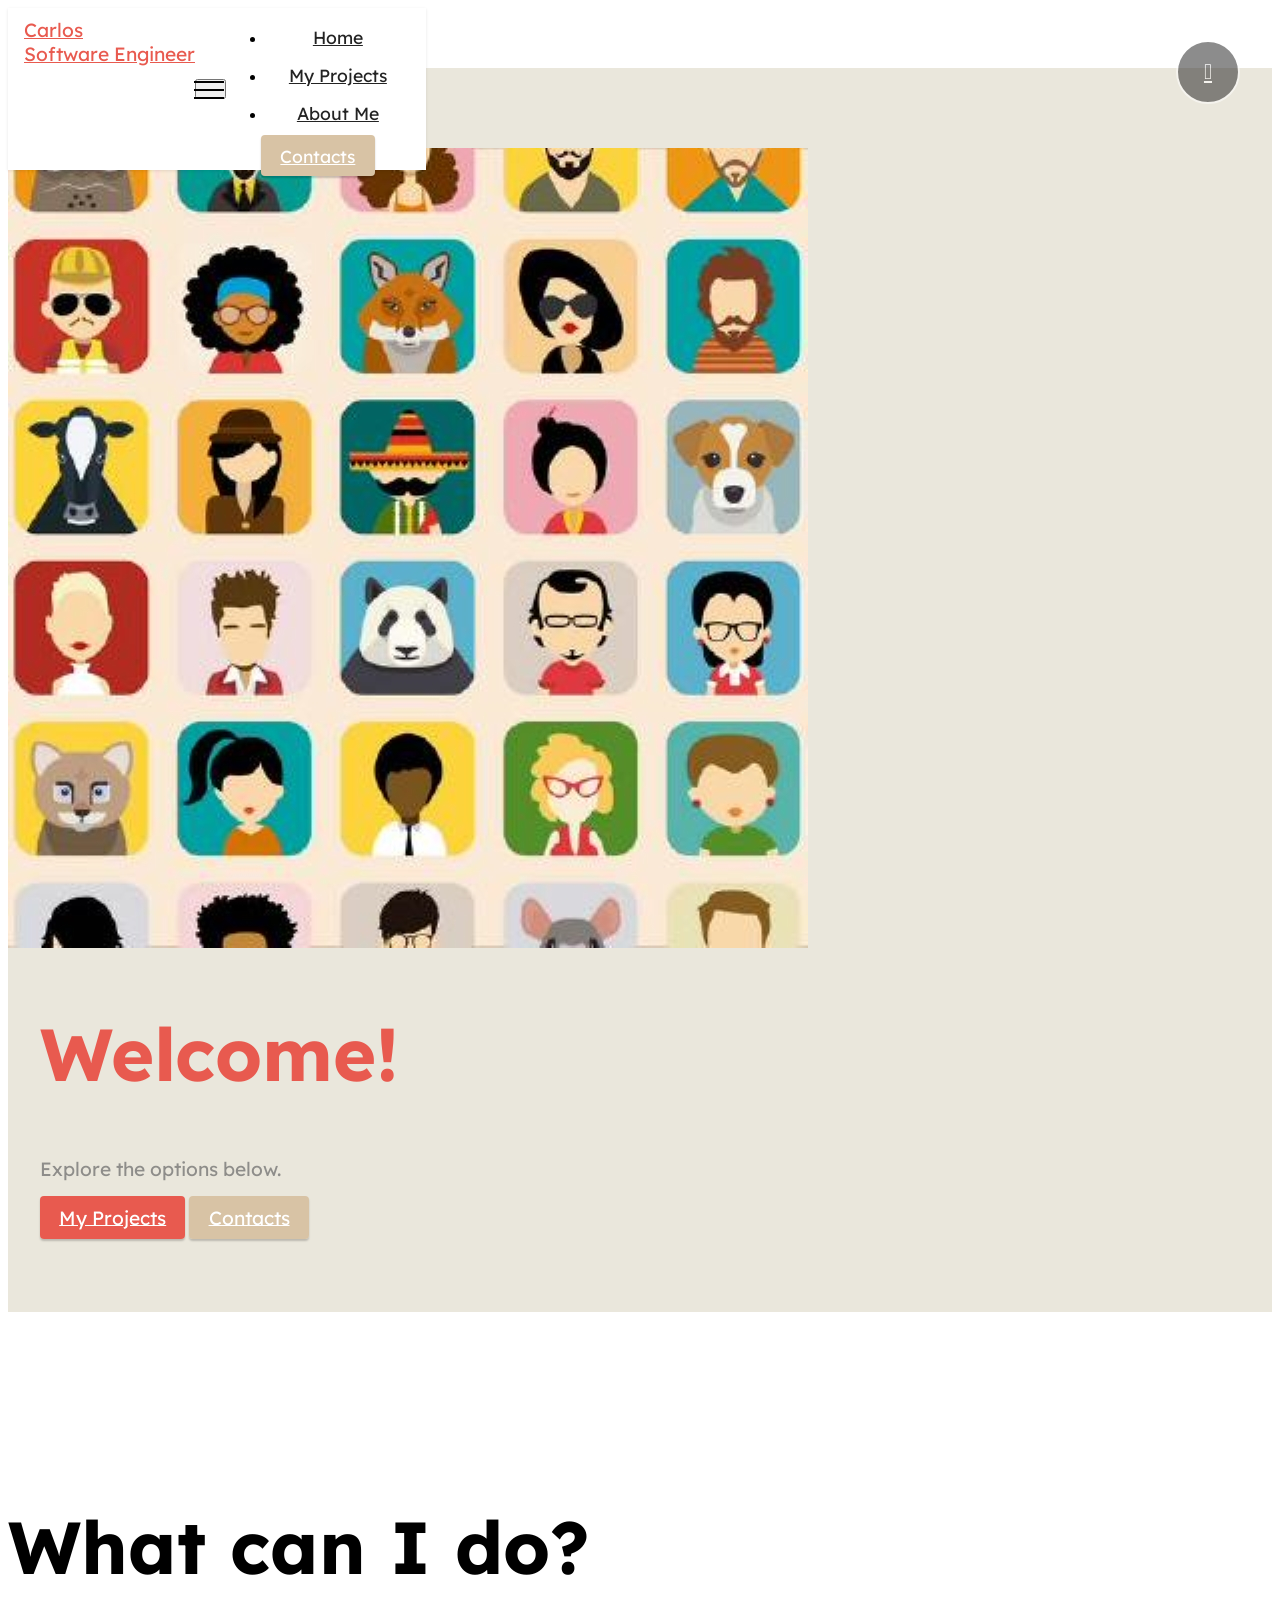
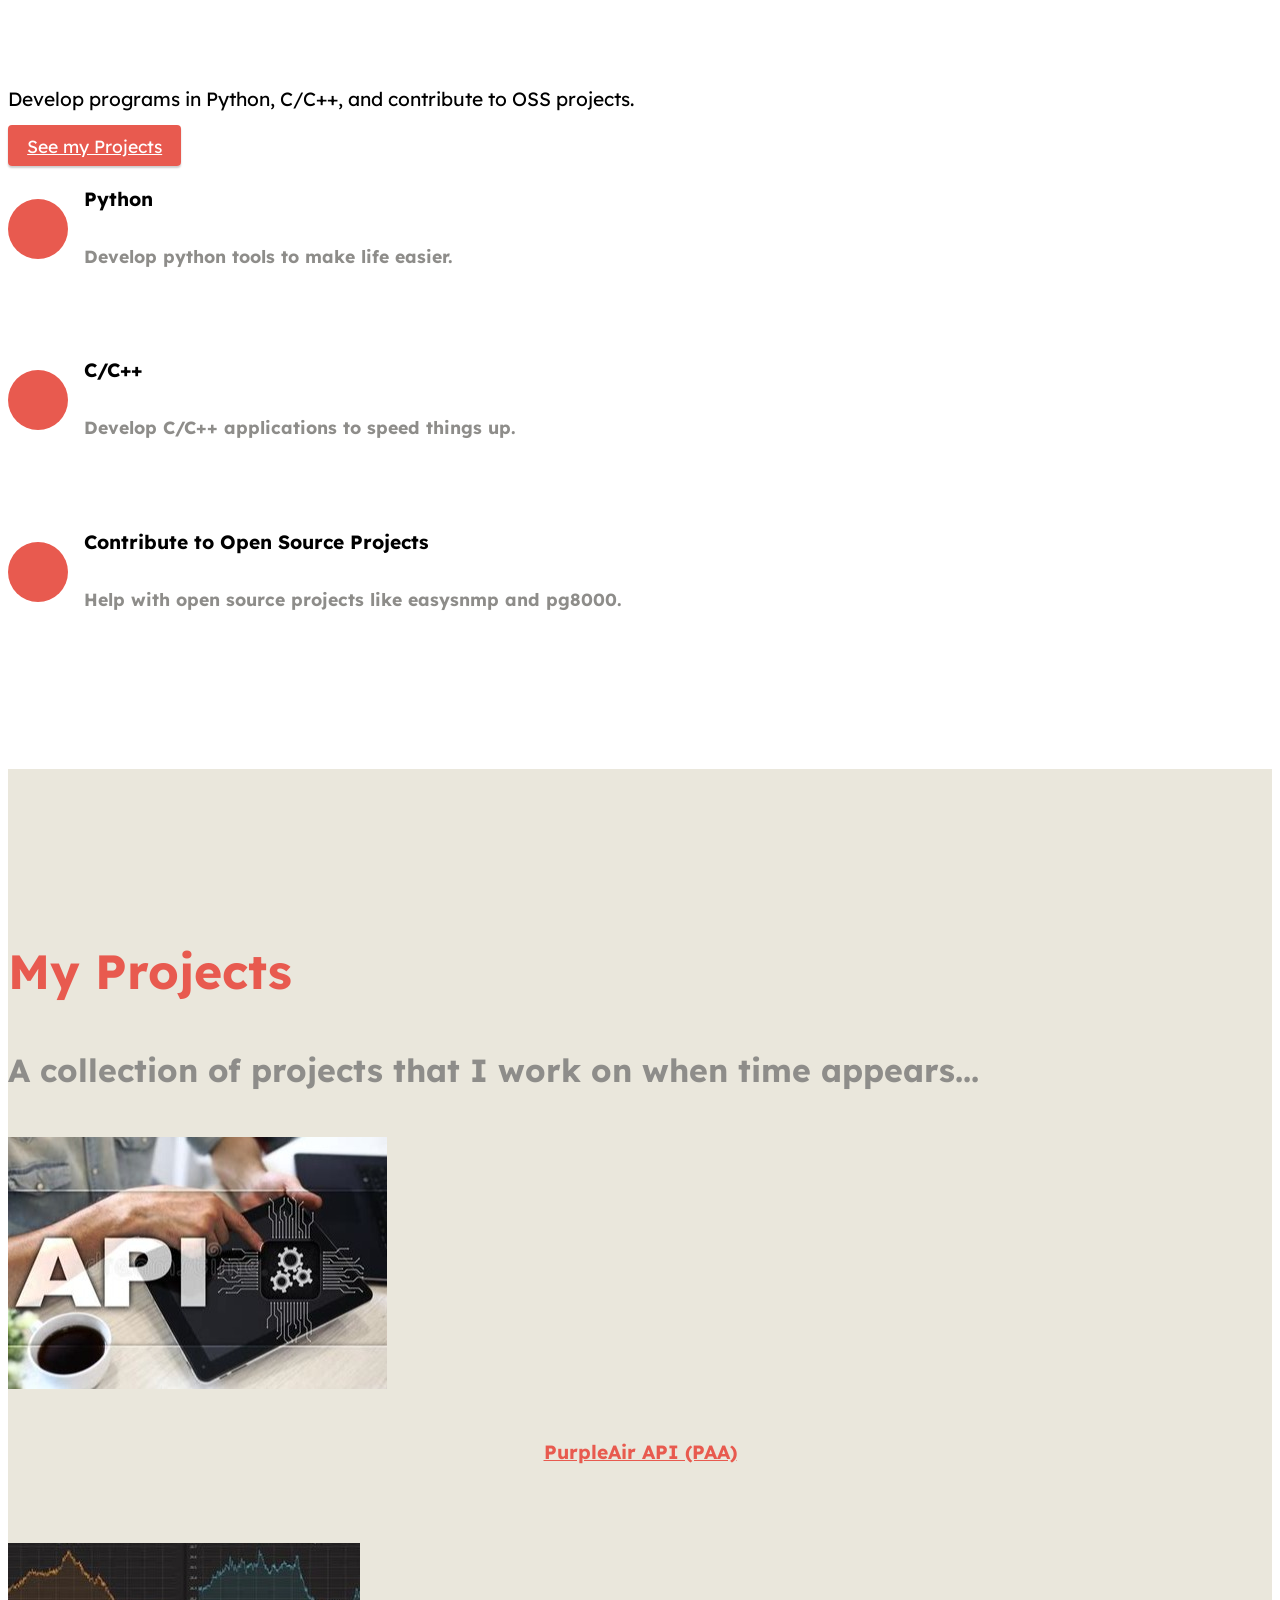
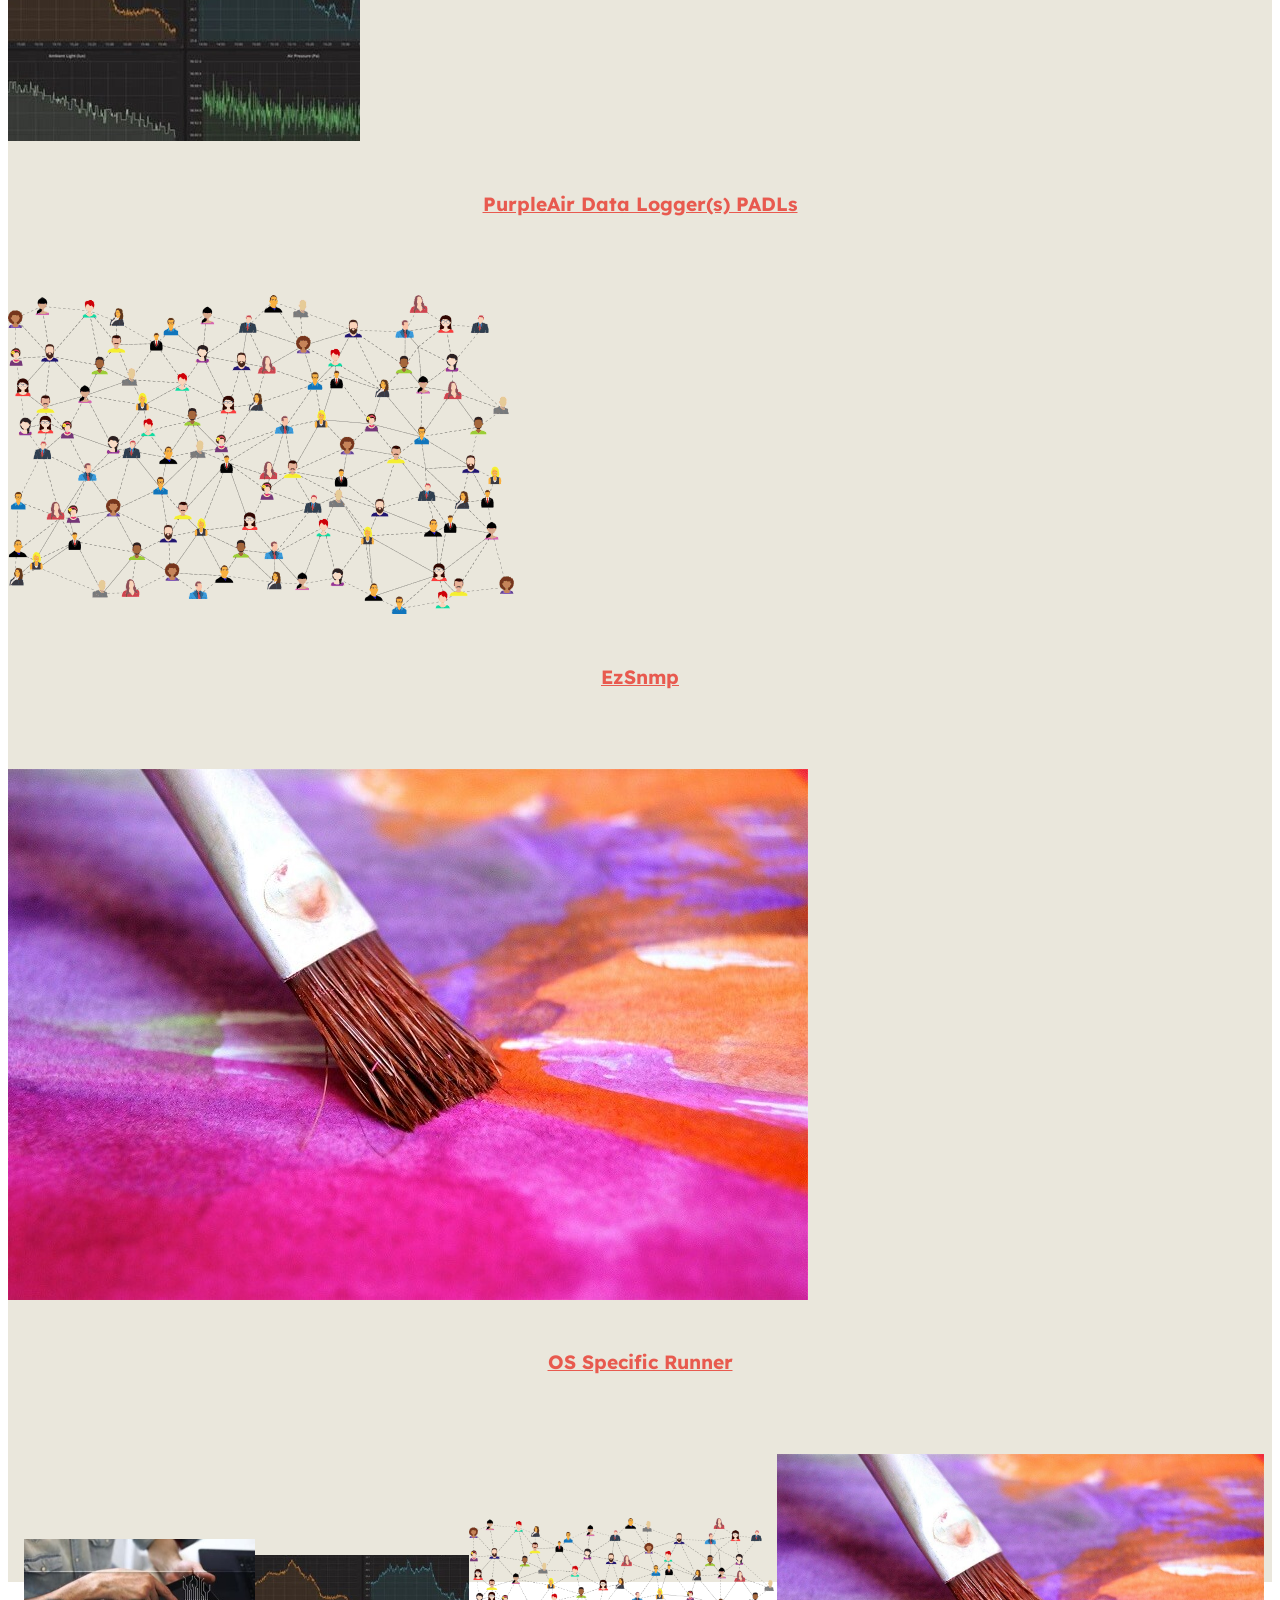
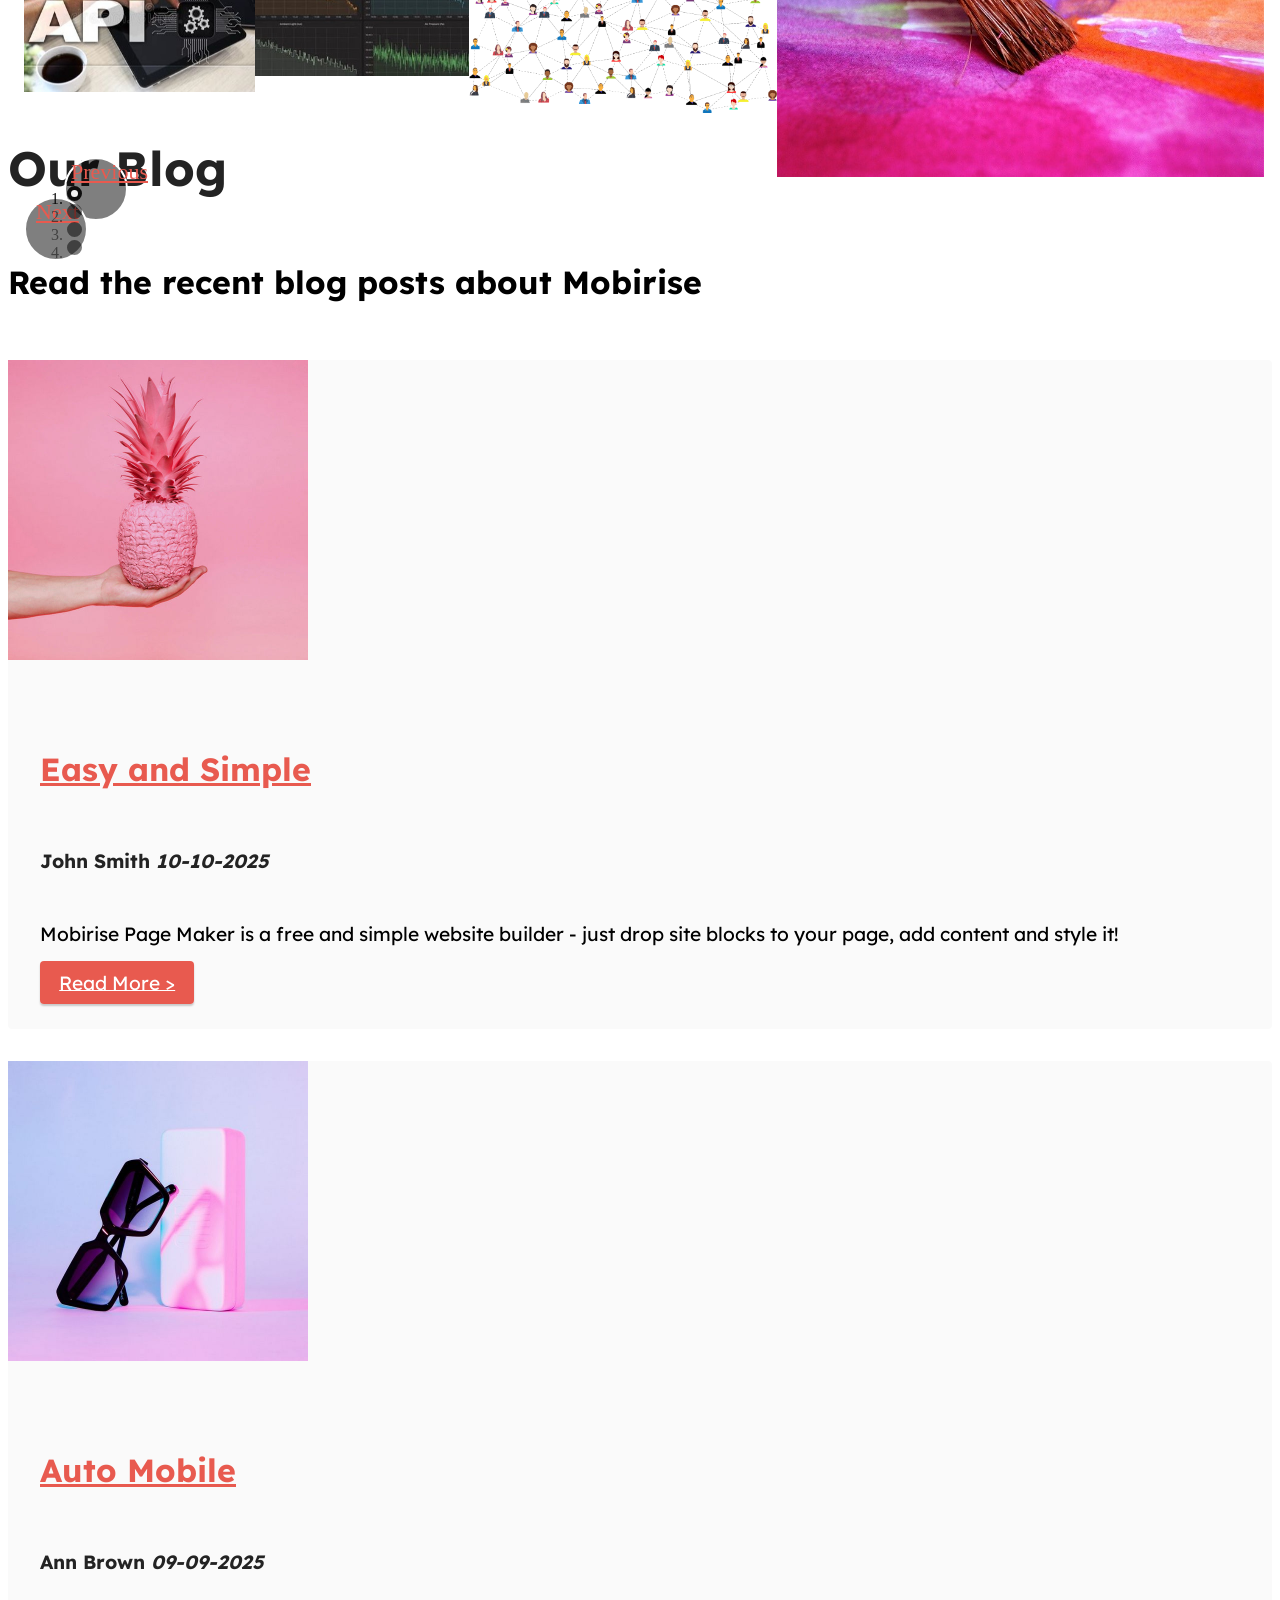
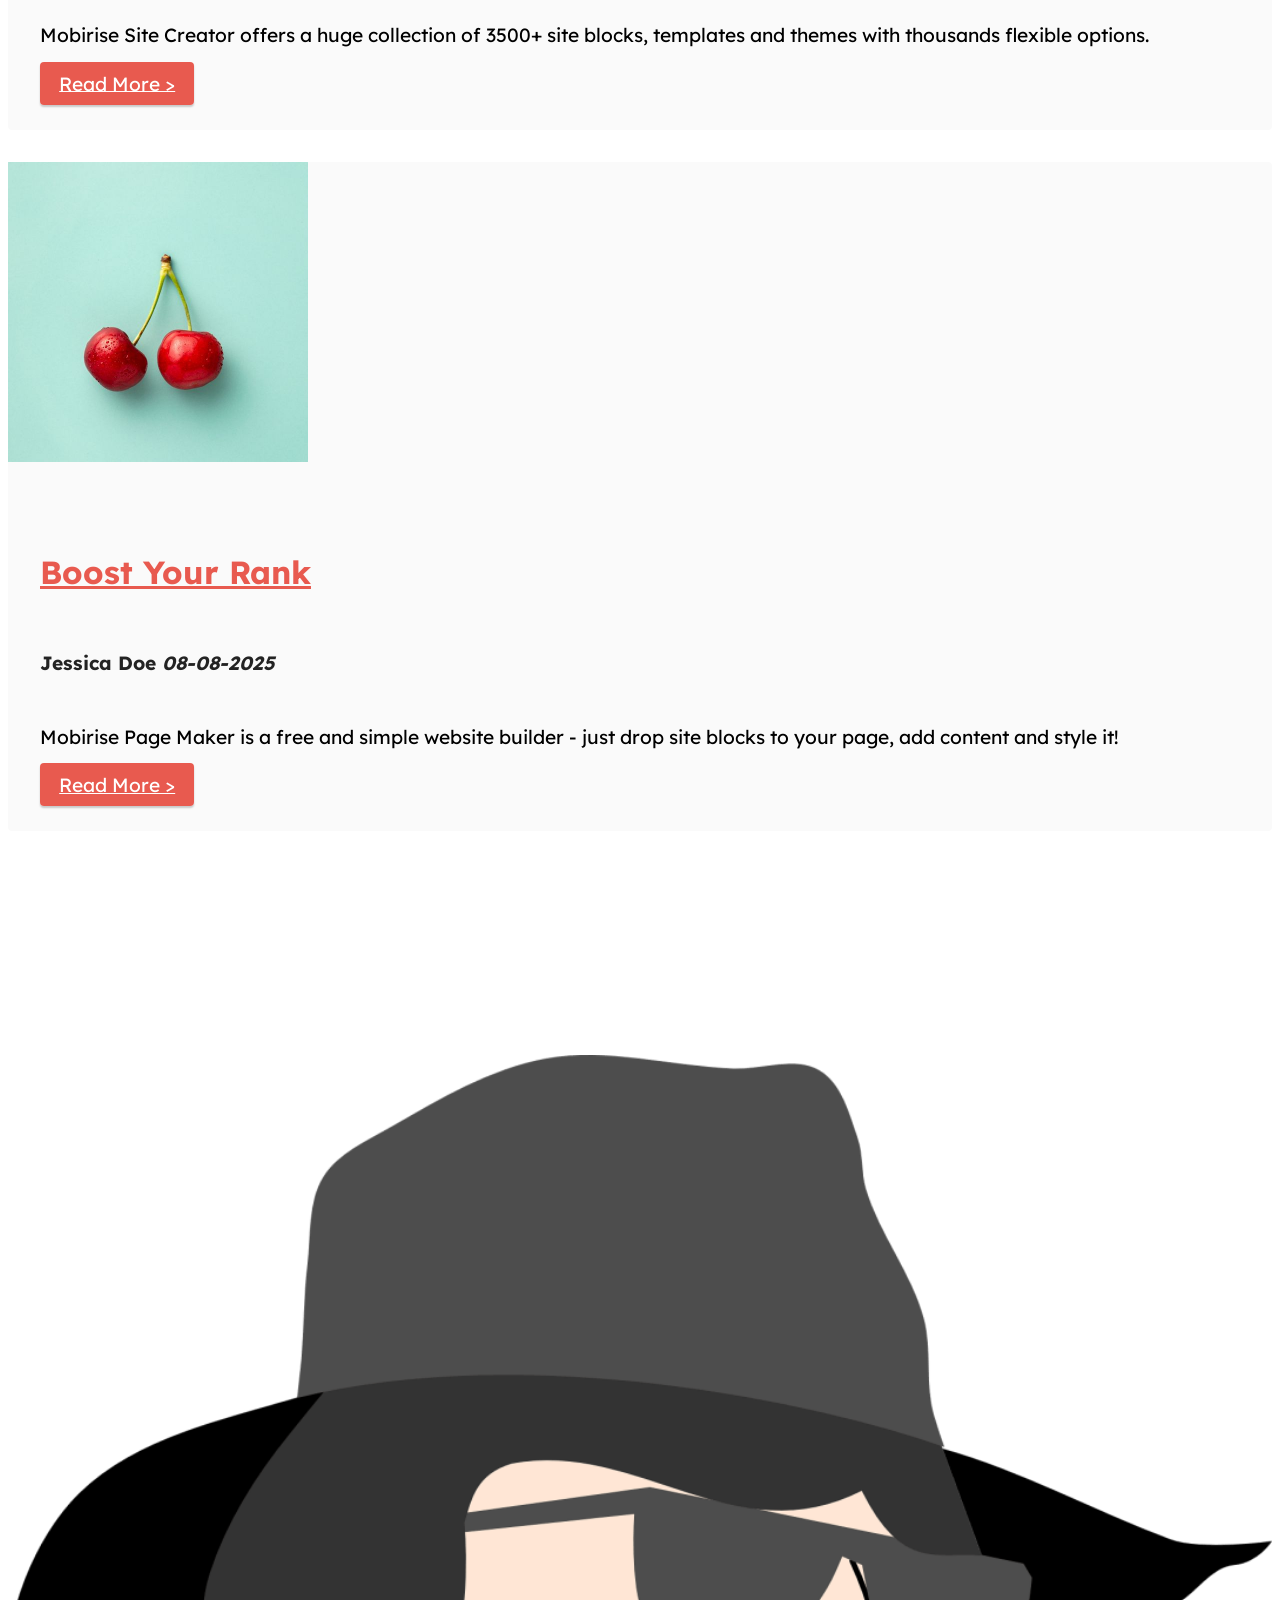
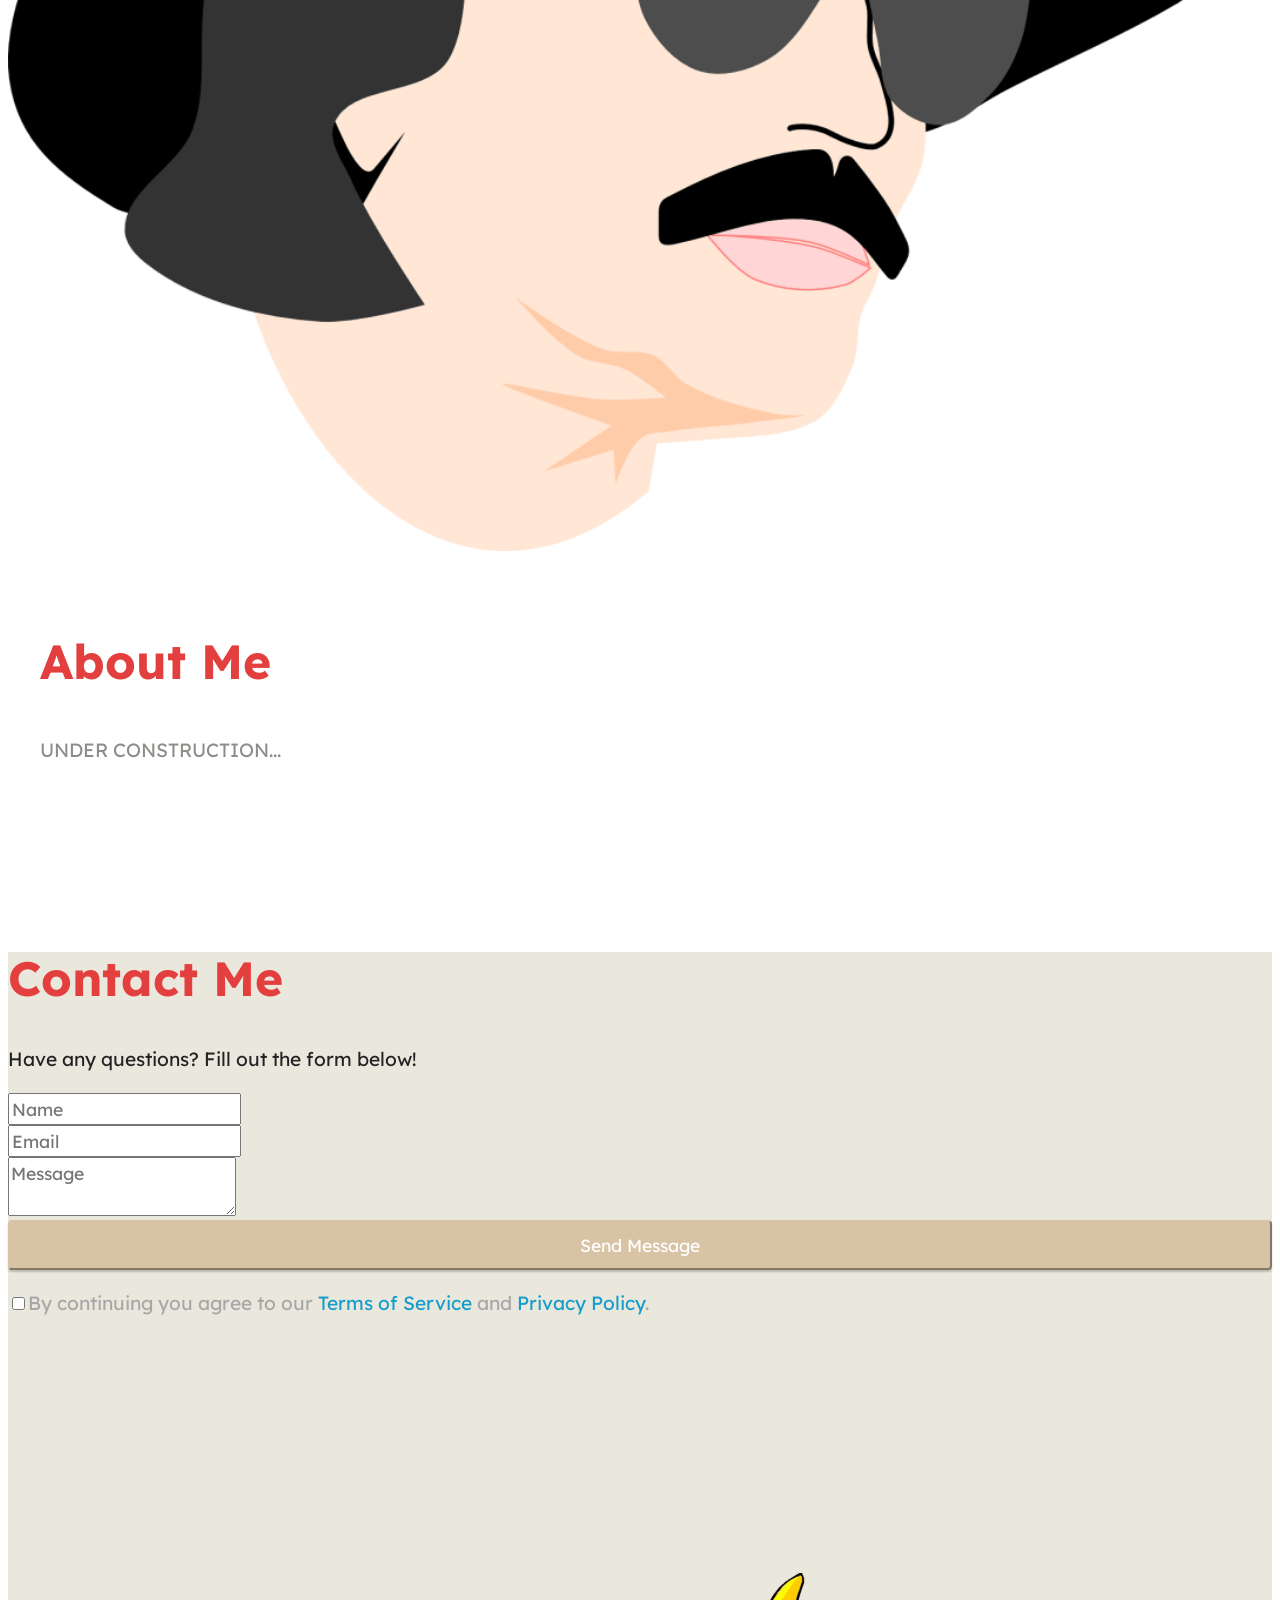
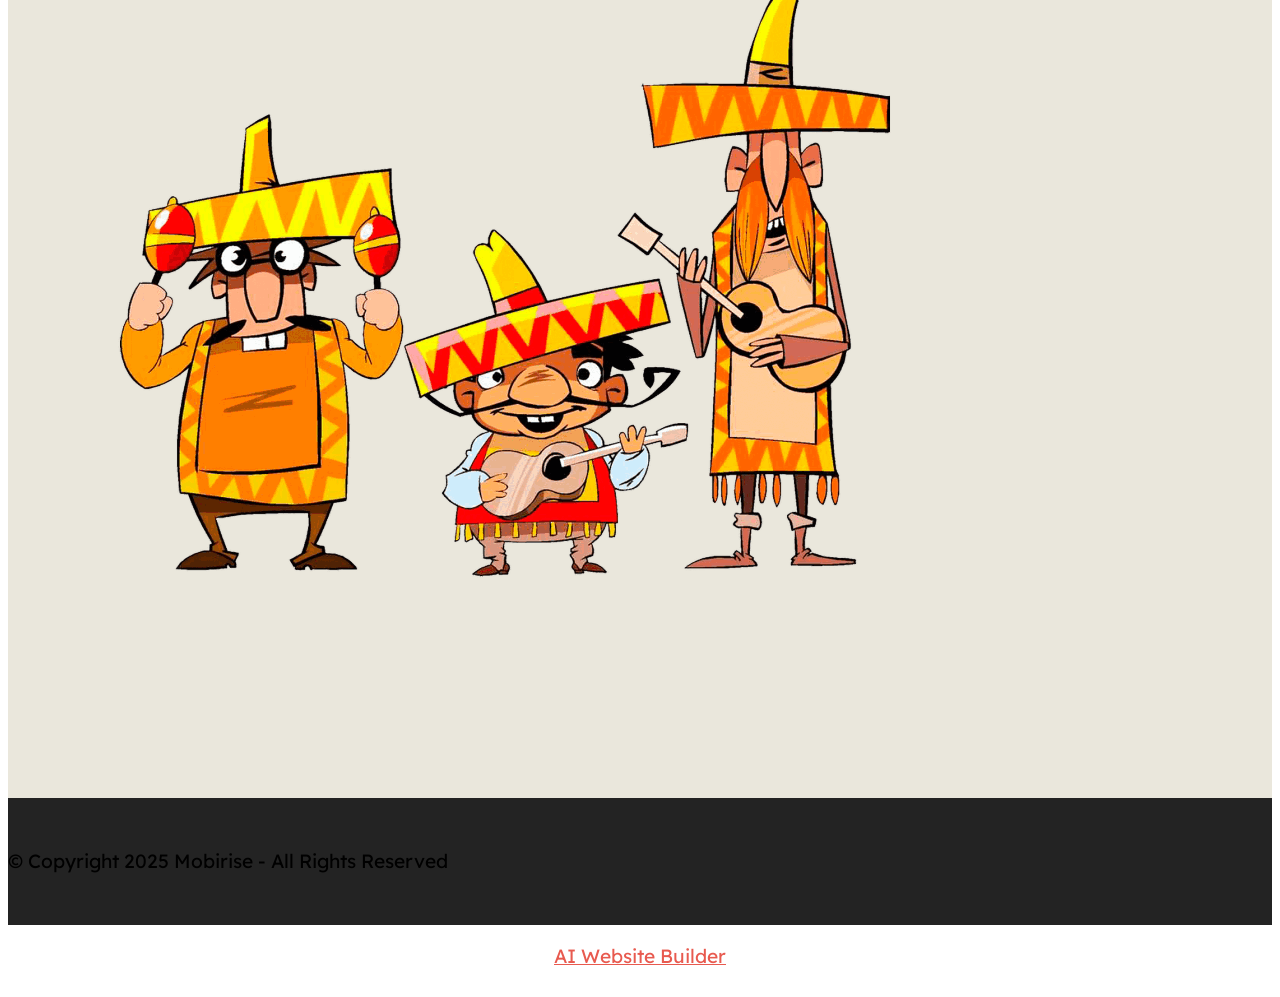
==== index.html @ ca055a8e "OUr Blog Publishing the our blog section." ====
<!DOCTYPE html>
<html  >
<head>
  <!-- Site made with Mobirise Website Builder v6.1.12, https://mobirise.com -->
  <meta charset="UTF-8">
  <meta http-equiv="X-UA-Compatible" content="IE=edge">
  <meta name="generator" content="Mobirise v6.1.12, mobirise.com">
  <meta name="viewport" content="width=device-width, initial-scale=1, minimum-scale=1">
  <link rel="shortcut icon" href="assets/images/logo.png" type="image/x-icon">
  <meta name="description" content="A landing place for projects I work on.">
  
  
  <title>Carlkidcrypto</title>
  <link rel="stylesheet" href="assets/web/assets/mobirise-icons2/mobirise2.css">
  <link rel="stylesheet" href="assets/bootstrap/css/bootstrap.min.css">
  <link rel="stylesheet" href="assets/web/assets/gdpr-plugin/gdpr-styles.css">
  <link rel="stylesheet" href="assets/dropdown/css/style.css">
  <link rel="stylesheet" href="assets/socicon/css/styles.css">
  <link rel="stylesheet" href="assets/theme/css/style.css">
  <link rel="preload" href="https://fonts.googleapis.com/css?family=Lexend:100,200,300,400,500,600,700,800,900&display=swap" as="style" onload="this.onload=null;this.rel='stylesheet'">
  <noscript><link rel="stylesheet" href="https://fonts.googleapis.com/css?family=Lexend:100,200,300,400,500,600,700,800,900&display=swap"></noscript>
  <link rel="preload" as="style" href="assets/mobirise/css/mbr-additional.css?v=TuRDiH"><link rel="stylesheet" href="assets/mobirise/css/mbr-additional.css?v=TuRDiH" type="text/css">

  
  
  
</head>
<body>
  
  <section data-bs-version="5.1" class="menu menu2 cid-sFF0ciwnEL" once="menu" id="menu2-0">
    
    <nav class="navbar navbar-dropdown navbar-fixed-top navbar-expand-lg">
        <div class="container">
            <div class="navbar-brand">
                
                <span class="navbar-caption-wrap"><a class="navbar-caption text-primary display-7" href="https://mobiri.se">Carlos<br>Software Engineer</a></span>
            </div>
            <button class="navbar-toggler" type="button" data-toggle="collapse" data-bs-toggle="collapse" data-target="#navbarSupportedContent" data-bs-target="#navbarSupportedContent" aria-controls="navbarNavAltMarkup" aria-expanded="false" aria-label="Toggle navigation">
                <div class="hamburger">
                    <span></span>
                    <span></span>
                    <span></span>
                    <span></span>
                </div>
            </button>
            <div class="collapse navbar-collapse" id="navbarSupportedContent">
                <ul class="navbar-nav nav-dropdown" data-app-modern-menu="true"><li class="nav-item"><a class="nav-link link text-black text-primary display-4" href="#top">Home</a></li>
                    <li class="nav-item"><a class="nav-link link text-black text-primary display-4" href="index.html#gallery5-3">My Projects</a></li><li class="nav-item"><a class="nav-link link text-black text-primary display-4" href="index.html#image1-b">About Me</a></li></ul>
                
                <div class="navbar-buttons mbr-section-btn"><a class="btn btn-secondary display-4" href="index.html#form4-6">
                        Contacts</a></div>
            </div>
        </div>
    </nav>
</section>

<section data-bs-version="5.1" class="header11 cid-sFF0SGinka" id="header11-1">

    

    

    <div class="container">
        <div class="row justify-content-center">
            <div class="col-12 col-md-6 image-wrapper">
                <img class="w-100" src="assets/images/github-profile-image-800px-w-800-px-h.webp" alt="Random Profile Icons">
            </div>
            <div class="col-12 col-md">
                <div class="text-wrapper text-center">
                    <h1 class="mbr-section-title mbr-fonts-style mb-3 display-1">
                        <strong>
</strong><div><strong>Welcome!</strong></div></h1>
                    <p class="mbr-text mbr-fonts-style display-7">Explore the options below.</p>
                    <div class="mbr-section-btn mt-3"><a class="btn btn-primary display-7" href="index.html#gallery5-3">My Projects</a> <a class="btn btn-secondary display-7" href="index.html#form4-6">Contacts</a></div>
                </div>
            </div>
        </div>
    </div>
</section>

<section data-bs-version="5.1" class="features12 cid-sFF3eJNZDT" id="features13-2">

    
    
    <div class="container">
        <div class="row justify-content-center">
            <div class="col-12 col-lg-6">
                <div class="card-wrapper">
                    <div class="card-box align-left">
                        <h4 class="card-title mbr-fonts-style mb-4 display-1"><strong>What can I do?</strong></h4>
                        <p class="mbr-text mbr-fonts-style mb-4 display-7">
                            Develop programs in Python, C/C++, and contribute to OSS projects.</p>
                        <div class="mbr-section-btn"><a class="btn btn-primary display-4" href="https://mobiri.se">See my Projects</a></div>
                    </div>
                </div>
            </div>
            <div class="col-12 col-lg-6">
                <div class="item mbr-flex">
                    <div class="icon-box">
                        <span class="mbr-iconfont mobi-mbri-globe-2 mobi-mbri"></span>
                    </div>
                    <div class="text-box">
                        <h4 class="icon-title mbr-black mbr-fonts-style display-7">
                            <strong>Python</strong></h4>
                        <h5 class="icon-text mbr-black mbr-fonts-style display-4">Develop python tools to make life easier.</h5>
                    </div>
                </div>
                <div class="item mbr-flex">
                    <div class="icon-box">
                        <span class="mbr-iconfont mobi-mbri-idea mobi-mbri"></span>
                    </div>
                    <div class="text-box">
                        <h4 class="icon-title mbr-black mbr-fonts-style display-7">
                            <strong>C/C++</strong></h4>
                        <h5 class="icon-text mbr-black mbr-fonts-style display-4">Develop C/C++ applications to speed things up.</h5>
                    </div>
                </div>
                <div class="item mbr-flex">
                    <div class="icon-box">
                        <span class="mbr-iconfont mobi-mbri-photo mobi-mbri"></span>
                    </div>
                    <div class="text-box">
                        <h4 class="icon-title mbr-black mbr-fonts-style display-7"><p><strong>Contribute to Open Source Projects</strong></p></h4>
                        <h5 class="icon-text mbr-black mbr-fonts-style display-4">Help with open source projects like easysnmp and pg8000.</h5>
                    </div>
                </div>
            </div>
        </div>
    </div>
</section>

<section data-bs-version="5.1" class="gallery5 mbr-gallery cid-sFF3kfZheU" id="gallery5-3">
    

    

    <div class="container">
        <div class="mbr-section-head">
            <h3 class="mbr-section-title mbr-fonts-style align-center m-0 display-2"><strong>My Projects</strong></h3>
            <h4 class="mbr-section-subtitle mbr-fonts-style align-center mb-0 mt-2 display-5">A collection of projects that I work on when time appears...</h4>
        </div>
        <div class="row mbr-gallery mt-4">
            <div class="col-12 col-md-6 col-lg-3 item gallery-image">
                <div class="item-wrapper" data-toggle="modal" data-bs-toggle="modal" data-target="#vxeJfPm7GA-modal" data-bs-target="#vxeJfPm7GA-modal">
                    <img class="w-100" src="assets/images/th.webp" alt="Mobirise Website Builder" data-slide-to="0" data-bs-slide-to="0" data-target="#lb-vxeJfPm7GA" data-bs-target="#lb-vxeJfPm7GA">
                    <div class="icon-wrapper">
                        <span class="mobi-mbri mobi-mbri-search mbr-iconfont mbr-iconfont-btn"></span>
                    </div>
                </div>
                <h6 class="mbr-item-subtitle mbr-fonts-style align-center mb-2 mt-2 display-7"><strong><a href="https://github.com/carlkidcrypto/purpleair_api " class="text-primary" target="_blank">PurpleAir API (PAA)</a></strong><br></h6>
            </div>
            <div class="col-12 col-md-6 col-lg-3 item gallery-image">
                <div class="item-wrapper" data-toggle="modal" data-bs-toggle="modal" data-target="#vxeJfPm7GA-modal" data-bs-target="#vxeJfPm7GA-modal">
                    <img class="w-100" src="assets/images/th-1.webp" alt="Mobirise Website Builder" data-slide-to="1" data-bs-slide-to="1" data-target="#lb-vxeJfPm7GA" data-bs-target="#lb-vxeJfPm7GA">
                    <div class="icon-wrapper">
                        <span class="mobi-mbri mobi-mbri-search mbr-iconfont mbr-iconfont-btn"></span>
                    </div>
                </div>
                <h6 class="mbr-item-subtitle mbr-fonts-style align-center mb-2 mt-2 display-7"><strong><a href="https://github.com/carlkidcrypto/purpleair_data_logger" class="text-primary" target="_blank">PurpleAir Data Logger(s) PADLs</a></strong></h6>
            </div>
            <div class="col-12 col-md-6 col-lg-3 item gallery-image">
                <div class="item-wrapper" data-toggle="modal" data-bs-toggle="modal" data-target="#vxeJfPm7GA-modal" data-bs-target="#vxeJfPm7GA-modal">
                    <img class="w-100" src="assets/images/mbr-506x319.webp" alt="Mobirise Website Builder" data-slide-to="2" data-bs-slide-to="2" data-target="#lb-vxeJfPm7GA" data-bs-target="#lb-vxeJfPm7GA">
                    <div class="icon-wrapper">
                        <span class="mobi-mbri mobi-mbri-search mbr-iconfont mbr-iconfont-btn"></span>
                    </div>
                </div>
                <h6 class="mbr-item-subtitle mbr-fonts-style align-center mb-2 mt-2 display-7"><strong><a href="https://github.com/carlkidcrypto/ezsnmp" class="text-primary" target="_blank">EzSnmp</a></strong></h6>
            </div>
            <div class="col-12 col-md-6 col-lg-3 item gallery-image">
                <div class="item-wrapper" data-toggle="modal" data-bs-toggle="modal" data-target="#vxeJfPm7GA-modal" data-bs-target="#vxeJfPm7GA-modal">
                    <img class="w-100" src="assets/images/mbr-6.webp" alt="Mobirise Website Builder" data-slide-to="3" data-bs-slide-to="3" data-target="#lb-vxeJfPm7GA" data-bs-target="#lb-vxeJfPm7GA">
                    <div class="icon-wrapper">
                        <span class="mobi-mbri mobi-mbri-search mbr-iconfont mbr-iconfont-btn"></span>
                    </div>
                </div>
                <h6 class="mbr-item-subtitle mbr-fonts-style align-center mb-2 mt-2 display-7"><strong><a href="https://github.com/carlkidcrypto/os-specific-runner" class="text-primary" target="_blank">OS Specific Runner</a></strong></h6>
            </div>
        </div>

        <div class="modal mbr-slider" tabindex="-1" role="dialog" aria-hidden="true" id="vxeJfPm7GA-modal">
            <div class="modal-dialog" role="document">
                <div class="modal-content">
                    <div class="modal-body">
                        <div class="carousel slide" id="lb-vxeJfPm7GA" data-interval="5000" data-bs-interval="5000">
                            <div class="carousel-inner">
                                <div class="carousel-item active">
                                    <img class="d-block w-100" src="assets/images/th.webp" alt="Mobirise Website Builder">
                                </div>
                                <div class="carousel-item">
                                    <img class="d-block w-100" src="assets/images/th-1.webp" alt="Mobirise Website Builder">
                                </div>
                                <div class="carousel-item">
                                    <img class="d-block w-100" src="assets/images/mbr-506x319.webp" alt="Mobirise Website Builder">
                                </div>
                                <div class="carousel-item">
                                    <img class="d-block w-100" src="assets/images/mbr-6.webp" alt="Mobirise Website Builder">
                                </div>
                            </div>
                            <ol class="carousel-indicators">
                                <li data-slide-to="0" data-bs-slide-to="0" class="active" data-target="#lb-vxeJfPm7GA" data-bs-target="#lb-vxeJfPm7GA"></li>
                                <li data-slide-to="1" data-bs-slide-to="1" data-target="#lb-vxeJfPm7GA" data-bs-target="#lb-vxeJfPm7GA"></li>
                                <li data-slide-to="2" data-bs-slide-to="2" data-target="#lb-vxeJfPm7GA" data-bs-target="#lb-vxeJfPm7GA"></li>
                                <li data-slide-to="3" data-bs-slide-to="3" data-target="#lb-vxeJfPm7GA" data-bs-target="#lb-vxeJfPm7GA"></li>
                            </ol>
                            <a role="button" href="" class="close" data-dismiss="modal" data-bs-dismiss="modal" aria-label="Close">
                            </a>
                            <a class="carousel-control-prev carousel-control" role="button" data-slide="prev" data-bs-slide="prev" href="#lb-vxeJfPm7GA">
                                <span class="mobi-mbri mobi-mbri-arrow-prev" aria-hidden="true"></span>
                                <span class="sr-only visually-hidden">Previous</span>
                            </a>
                            <a class="carousel-control-next carousel-control" role="button" data-slide="next" data-bs-slide="next" href="#lb-vxeJfPm7GA">
                                <span class="mobi-mbri mobi-mbri-arrow-next" aria-hidden="true"></span>
                                <span class="sr-only visually-hidden">Next</span>
                            </a>
                        </div>
                    </div>
                </div>
            </div>
        </div>
    </div>
</section>

<section data-bs-version="5.1" class="content2 cid-vxeISwzLPW" id="content2-0">
    
    
    <div class="container">
        <div class="mbr-section-head">
            <h4 class="mbr-section-title mbr-fonts-style align-center mb-0 display-2"><strong>Our Blog</strong></h4>
            <h5 class="mbr-section-subtitle mbr-fonts-style align-center mb-0 mt-2 display-5">Read the recent blog posts about
                Mobirise</h5>
        </div>
        <div class="row mt-4">
            <div class="item features-image col-12 col-md-6 col-lg-4">
                <div class="item-wrapper">
                    <div class="item-img">
                        <img src="assets/images/product5.webp" alt="Mobirise Website Builder" title="">
                    </div>
                    <div class="item-content">
                        <h5 class="item-title mbr-fonts-style display-5"><a href="#top" class="text-primary">Easy and Simple</a></h5>
                        <h6 class="item-subtitle mbr-fonts-style mt-1 display-7">
                            <strong style="">John Smith</strong><em> 10-10-2025</em></h6>
                        <p class="mbr-text mbr-fonts-style mt-3 display-7">Mobirise Page Maker is a free and simple
                            website builder - just drop site blocks to your page, add content and style it!</p>
                    </div>
                    <div class="mbr-section-btn item-footer mt-2"><a href="" class="btn item-btn btn-primary display-7" target="_blank">Read More
                            &gt;</a></div>
                </div>
            </div>
            <div class="item features-image col-12 col-md-6 col-lg-4">
                <div class="item-wrapper">
                    <div class="item-img">
                        <img src="assets/images/product4.webp" alt="Mobirise Website Builder" title="">
                    </div>
                    <div class="item-content">
                        <h5 class="item-title mbr-fonts-style display-5"><a href="#top" class="text-primary">Auto Mobile</a></h5>
                        <h6 class="item-subtitle mbr-fonts-style mt-1 display-7"><strong style="">Ann
                                Brown</strong><em>&nbsp;09-09-2025</em></h6>
                        <p class="mbr-text mbr-fonts-style mt-3 display-7">Mobirise Site Creator offers a huge
                            collection of 3500+ site blocks, templates and themes with thousands flexible options.<br>
                        </p>
                    </div>
                    <div class="mbr-section-btn item-footer mt-2"><a href="" class="btn btn-primary item-btn display-7" target="_blank">Read More
                            &gt;</a></div>
                </div>
            </div>
            <div class="item features-image col-12 col-md-6 col-lg-4">
                <div class="item-wrapper">
                    <div class="item-img">
                        <img src="assets/images/product3.webp" alt="Mobirise Website Builder" title="">
                    </div>
                    <div class="item-content">
                        <h5 class="item-title mbr-fonts-style display-5"><a href="#top" class="text-primary">Boost Your Rank</a></h5>
                        <h6 class="item-subtitle mbr-fonts-style mt-1 display-7"><strong style="">Jessica Doe
                            </strong><em>08-08-2025</em></h6>
                        <p class="mbr-text mbr-fonts-style mt-3 display-7">Mobirise Page Maker is a free and simple
                            website builder - just drop site blocks to your page, add content and style it!</p>
                    </div>
                    <div class="mbr-section-btn item-footer mt-2"><a href="" class="btn btn-primary item-btn display-7" target="_blank">Read More
                            &gt;</a></div>
                </div>
            </div>

        </div>
    </div>
</section>

<section data-bs-version="5.1" class="image1 cid-sFF75ZhH2d" id="image1-b">
    

    

    <div class="container">
        <div class="row align-items-center">
            <div class="col-12 col-lg-6">
                <div class="image-wrapper">
                    <img src="assets/images/mbr-1076x933.webp" alt="Mobirise Website Builder">
                    
                </div>
            </div>
            <div class="col-12 col-lg">
                <div class="text-wrapper">
                    <h3 class="mbr-section-title mbr-fonts-style mb-3 display-2">
                        <strong>About Me</strong></h3>
                    <p class="mbr-text mbr-fonts-style display-7">UNDER CONSTRUCTION...</p>
                </div>
            </div>
        </div>
    </div>
</section>

<section data-bs-version="5.1" class="form4 cid-sFF3qL4anb mbr-fullscreen" id="form4-6">

    

    

    <div class="container">
        <div class="row content-wrapper justify-content-center">
            <div class="col-lg-4 offset-lg-1 mbr-form" data-form-type="formoid">
<!--Formbuilder Form-->
<form action="https://mobirise.eu/" method="POST" class="mbr-form form-with-styler" data-form-title="Form Name"><input type="hidden" name="email" data-form-email="true" value="GSVWFQiS2Hq6mtFVHF8SnkasDUIc5G6sQV56w+R8l2ODn0wkyABujk6c4Y4yCWFBz6LuDPZZ5tP4rPeja1Q618NzD0SwBUo7G799ky+CJ0O0mCz/4bY2o2Zf0fNLSJSF">
<div class="row">
<div hidden="hidden" data-form-alert="" class="alert alert-success col-12">Thanks for filling out the form! I will reach out to you as soon as I can!</div>
<div hidden="hidden" data-form-alert-danger="" class="alert alert-danger col-12">Oops...! some problem!</div>
</div>
<div class="dragArea row">
<div class="col-lg-12 col-md-12 col-sm-12">
<h1 class="mbr-section-title mb-4 display-2"><strong>Contact Me</strong></h1>
</div>
<div class="col-lg-12 col-md-12 col-sm-12">
<p class="mbr-text mbr-fonts-style mb-4 display-7"> Have any questions? Fill out the form below!</p>
</div>
<div data-for="name" class="col-lg-12 col-md col-12 form-group mb-3">
<input type="text" name="name" placeholder="Name" data-form-field="name" class="form-control display-7" value="" id="name-form4-6">
</div>
<div data-for="email" class="col-lg-12 col-md col-12 form-group mb-3">
<input type="email" name="email" placeholder="Email" data-form-field="email" class="form-control display-7" value="" id="email-form4-6">
</div>
<div class="col-lg-12 col-md-12 col-sm-12 form-group" data-for="textarea">
<textarea name="textarea" placeholder="Message" data-form-field="textarea" class="form-control display-7" id="textarea-form4-6"></textarea>
</div>
<div class="col-12 col-md-auto mbr-section-btn"><button type="submit" class="btn btn-secondary display-4">Send Message</button></div>
</div>
<span class="gdpr-block">
<label>
<span class="textGDPR display-7" style="color: #a7a7a7"><input type="checkbox" name="gdpr" id="gdpr-form4-6" required="">By continuing you agree to our <a style="color: #149dcc; text-decoration: none;" href="terms.html">Terms of Service</a> and <a style="color: #149dcc; text-decoration: none;" href="policy.html">Privacy Policy</a>.</span>
</label>
</span></form><!--Formbuilder Form-->
</div>
            <div class="col-lg-6 offset-lg-1 col-12">
                <div class="image-wrapper">
                    <img class="w-100" src="assets/images/mbr-1076x1076.webp" alt="Mobirise Website Builder">
                </div>
            </div>
        </div>
    </div>
</section>

<section data-bs-version="5.1" class="footer7 cid-sFF3CYc3p7" once="footers" id="footer7-9">

    

    

    <div class="container">
        <div class="media-container-row align-center mbr-white">
            <div class="col-12">
                <p class="mbr-text mb-0 mbr-fonts-style display-7">
                    © Copyright 2025 Mobirise - All Rights Reserved
                </p>
            </div>
        </div>
    </div>
</section><section class="display-7" style="padding: 0;align-items: center;justify-content: center;flex-wrap: wrap;    align-content: center;display: flex;position: relative;height: 4rem;"><a href="https://mobiri.se/" style="flex: 1 1;height: 4rem;position: absolute;width: 100%;z-index: 1;"><img alt="" style="height: 4rem;" src="[data-uri]"></a><p style="margin: 0;text-align: center;" class="display-7">&#8204;</p><a style="z-index:1" href="https://mobirise.com/builder/ai-website-builder.html">AI Website Builder</a></section><script src="assets/bootstrap/js/bootstrap.bundle.min.js"></script>  <script src="assets/web/assets/cookies-alert-plugin/cookies-alert-core.js"></script>  <script src="assets/web/assets/cookies-alert-plugin/cookies-alert-script.js"></script>  <script src="assets/smoothscroll/smooth-scroll.js"></script>  <script src="assets/ytplayer/index.js"></script>  <script src="assets/dropdown/js/navbar-dropdown.js"></script>  <script src="assets/theme/js/script.js"></script>  <script src="assets/formoid/formoid.min.js"></script>  
  
  
<input name="cookieData" type="hidden" data-cookie-cookiesAlertType='false' data-cookie-customDialogSelector='null' data-cookie-colorText='#424a4d' data-cookie-colorBg='rgb(255, 255, 255)' data-cookie-opacityOverlay='0' data-cookie-bgOpacity='100' data-cookie-textButton='GOT IT' data-cookie-rejectText='REJECT' data-cookie-colorButton='#e85a4f' data-cookie-rejectColor='#ffffff' data-cookie-colorLink='#424a4d' data-cookie-underlineLink='true' data-cookie-text="We use cookies to give you the best experience. Read our <a href='privacy.html'>cookie policy</a>.">
  </body>
</html>
---- assets/mobirise/css/mbr-additional.css ----
body {
  font-family: Jost;
}
.display-1 {
  font-family: 'Lexend', sans-serif;
  font-size: 4.6rem;
  line-height: 1.1;
}
.display-1 > .mbr-iconfont {
  font-size: 5.75rem;
}
.display-2 {
  font-family: 'Lexend', sans-serif;
  font-size: 3rem;
  line-height: 1.1;
}
.display-2 > .mbr-iconfont {
  font-size: 3.75rem;
}
.display-4 {
  font-family: 'Lexend', sans-serif;
  font-size: 1.1rem;
  line-height: 1.5;
}
.display-4 > .mbr-iconfont {
  font-size: 1.375rem;
}
.display-5 {
  font-family: 'Lexend', sans-serif;
  font-size: 2rem;
  line-height: 1.5;
}
.display-5 > .mbr-iconfont {
  font-size: 2.5rem;
}
.display-7 {
  font-family: 'Lexend', sans-serif;
  font-size: 1.2rem;
  line-height: 1.5;
}
.display-7 > .mbr-iconfont {
  font-size: 1.5rem;
}
/* ---- Fluid typography for mobile devices ---- */
/* 1.4 - font scale ratio ( bootstrap == 1.42857 ) */
/* 100vw - current viewport width */
/* (48 - 20)  48 == 48rem == 768px, 20 == 20rem == 320px(minimal supported viewport) */
/* 0.65 - min scale variable, may vary */
@media (max-width: 992px) {
  .display-1 {
    font-size: 3.68rem;
  }
}
@media (max-width: 768px) {
  .display-1 {
    font-size: 3.22rem;
    font-size: calc( 2.26rem + (4.6 - 2.26) * ((100vw - 20rem) / (48 - 20)));
    line-height: calc( 1.1 * (2.26rem + (4.6 - 2.26) * ((100vw - 20rem) / (48 - 20))));
  }
  .display-2 {
    font-size: 2.4rem;
    font-size: calc( 1.7rem + (3 - 1.7) * ((100vw - 20rem) / (48 - 20)));
    line-height: calc( 1.3 * (1.7rem + (3 - 1.7) * ((100vw - 20rem) / (48 - 20))));
  }
  .display-4 {
    font-size: 0.88rem;
    font-size: calc( 1.0350000000000001rem + (1.1 - 1.0350000000000001) * ((100vw - 20rem) / (48 - 20)));
    line-height: calc( 1.4 * (1.0350000000000001rem + (1.1 - 1.0350000000000001) * ((100vw - 20rem) / (48 - 20))));
  }
  .display-5 {
    font-size: 1.6rem;
    font-size: calc( 1.35rem + (2 - 1.35) * ((100vw - 20rem) / (48 - 20)));
    line-height: calc( 1.4 * (1.35rem + (2 - 1.35) * ((100vw - 20rem) / (48 - 20))));
  }
  .display-7 {
    font-size: 0.96rem;
    font-size: calc( 1.07rem + (1.2 - 1.07) * ((100vw - 20rem) / (48 - 20)));
    line-height: calc( 1.4 * (1.07rem + (1.2 - 1.07) * ((100vw - 20rem) / (48 - 20))));
  }
}
/* Buttons */
.btn {
  padding: 0.6rem 1.2rem;
  border-radius: 4px;
}
.btn-sm {
  padding: 0.6rem 1.2rem;
  border-radius: 4px;
}
.btn-md {
  padding: 0.6rem 1.2rem;
  border-radius: 4px;
}
.btn-lg {
  padding: 1rem 2.6rem;
  border-radius: 4px;
}
.bg-primary {
  background-color: #e85a4f !important;
}
.bg-success {
  background-color: #40b0bf !important;
}
.bg-info {
  background-color: #47b5ed !important;
}
.bg-warning {
  background-color: #ffe161 !important;
}
.bg-danger {
  background-color: #ff9966 !important;
}
.btn-primary,
.btn-primary:active {
  background-color: #e85a4f !important;
  border-color: #e85a4f !important;
  color: #ffffff !important;
  box-shadow: 0 2px 2px 0 rgba(0, 0, 0, 0.2);
}
.btn-primary:hover,
.btn-primary:focus,
.btn-primary.focus,
.btn-primary.active {
  color: #ffffff !important;
  background-color: #c6261a !important;
  border-color: #c6261a !important;
  box-shadow: 0 2px 5px 0 rgba(0, 0, 0, 0.2);
}
.btn-primary.disabled,
.btn-primary:disabled {
  color: #ffffff !important;
  background-color: #c6261a !important;
  border-color: #c6261a !important;
}
.btn-secondary,
.btn-secondary:active {
  background-color: #d8c3a5 !important;
  border-color: #d8c3a5 !important;
  color: #ffffff !important;
  box-shadow: 0 2px 2px 0 rgba(0, 0, 0, 0.2);
}
.btn-secondary:hover,
.btn-secondary:focus,
.btn-secondary.focus,
.btn-secondary.active {
  color: #ffffff !important;
  background-color: #be9b69 !important;
  border-color: #be9b69 !important;
  box-shadow: 0 2px 5px 0 rgba(0, 0, 0, 0.2);
}
.btn-secondary.disabled,
.btn-secondary:disabled {
  color: #ffffff !important;
  background-color: #be9b69 !important;
  border-color: #be9b69 !important;
}
.btn-info,
.btn-info:active {
  background-color: #47b5ed !important;
  border-color: #47b5ed !important;
  color: #ffffff !important;
  box-shadow: 0 2px 2px 0 rgba(0, 0, 0, 0.2);
}
.btn-info:hover,
.btn-info:focus,
.btn-info.focus,
.btn-info.active {
  color: #ffffff !important;
  background-color: #148cca !important;
  border-color: #148cca !important;
  box-shadow: 0 2px 5px 0 rgba(0, 0, 0, 0.2);
}
.btn-info.disabled,
.btn-info:disabled {
  color: #ffffff !important;
  background-color: #148cca !important;
  border-color: #148cca !important;
}
.btn-success,
.btn-success:active {
  background-color: #40b0bf !important;
  border-color: #40b0bf !important;
  color: #ffffff !important;
  box-shadow: 0 2px 2px 0 rgba(0, 0, 0, 0.2);
}
.btn-success:hover,
.btn-success:focus,
.btn-success.focus,
.btn-success.active {
  color: #ffffff !important;
  background-color: #2a747e !important;
  border-color: #2a747e !important;
  box-shadow: 0 2px 5px 0 rgba(0, 0, 0, 0.2);
}
.btn-success.disabled,
.btn-success:disabled {
  color: #ffffff !important;
  background-color: #2a747e !important;
  border-color: #2a747e !important;
}
.btn-warning,
.btn-warning:active {
  background-color: #ffe161 !important;
  border-color: #ffe161 !important;
  color: #614f00 !important;
  box-shadow: 0 2px 2px 0 rgba(0, 0, 0, 0.2);
}
.btn-warning:hover,
.btn-warning:focus,
.btn-warning.focus,
.btn-warning.active {
  color: #0a0800 !important;
  background-color: #ffd10a !important;
  border-color: #ffd10a !important;
  box-shadow: 0 2px 5px 0 rgba(0, 0, 0, 0.2);
}
.btn-warning.disabled,
.btn-warning:disabled {
  color: #614f00 !important;
  background-color: #ffd10a !important;
  border-color: #ffd10a !important;
}
.btn-danger,
.btn-danger:active {
  background-color: #ff9966 !important;
  border-color: #ff9966 !important;
  color: #ffffff !important;
  box-shadow: 0 2px 2px 0 rgba(0, 0, 0, 0.2);
}
.btn-danger:hover,
.btn-danger:focus,
.btn-danger.focus,
.btn-danger.active {
  color: #ffffff !important;
  background-color: #ff5f0f !important;
  border-color: #ff5f0f !important;
  box-shadow: 0 2px 5px 0 rgba(0, 0, 0, 0.2);
}
.btn-danger.disabled,
.btn-danger:disabled {
  color: #ffffff !important;
  background-color: #ff5f0f !important;
  border-color: #ff5f0f !important;
}
.btn-white,
.btn-white:active {
  background-color: #fafafa !important;
  border-color: #fafafa !important;
  color: #7a7a7a !important;
  box-shadow: 0 2px 2px 0 rgba(0, 0, 0, 0.2);
}
.btn-white:hover,
.btn-white:focus,
.btn-white.focus,
.btn-white.active {
  color: #4f4f4f !important;
  background-color: #cfcfcf !important;
  border-color: #cfcfcf !important;
  box-shadow: 0 2px 5px 0 rgba(0, 0, 0, 0.2);
}
.btn-white.disabled,
.btn-white:disabled {
  color: #7a7a7a !important;
  background-color: #cfcfcf !important;
  border-color: #cfcfcf !important;
}
.btn-black,
.btn-black:active {
  background-color: #232323 !important;
  border-color: #232323 !important;
  color: #ffffff !important;
  box-shadow: 0 2px 2px 0 rgba(0, 0, 0, 0.2);
}
.btn-black:hover,
.btn-black:focus,
.btn-black.focus,
.btn-black.active {
  color: #ffffff !important;
  background-color: #000000 !important;
  border-color: #000000 !important;
  box-shadow: 0 2px 5px 0 rgba(0, 0, 0, 0.2);
}
.btn-black.disabled,
.btn-black:disabled {
  color: #ffffff !important;
  background-color: #000000 !important;
  border-color: #000000 !important;
}
.btn-primary-outline,
.btn-primary-outline:active {
  background-color: transparent !important;
  border-color: transparent;
  color: #e85a4f;
}
.btn-primary-outline:hover,
.btn-primary-outline:focus,
.btn-primary-outline.focus,
.btn-primary-outline.active {
  color: #c6261a !important;
  background-color: transparent!important;
  border-color: transparent!important;
  box-shadow: none!important;
}
.btn-primary-outline.disabled,
.btn-primary-outline:disabled {
  color: #ffffff !important;
  background-color: #e85a4f !important;
  border-color: #e85a4f !important;
}
.btn-secondary-outline,
.btn-secondary-outline:active {
  background-color: transparent !important;
  border-color: transparent;
  color: #d8c3a5;
}
.btn-secondary-outline:hover,
.btn-secondary-outline:focus,
.btn-secondary-outline.focus,
.btn-secondary-outline.active {
  color: #be9b69 !important;
  background-color: transparent!important;
  border-color: transparent!important;
  box-shadow: none!important;
}
.btn-secondary-outline.disabled,
.btn-secondary-outline:disabled {
  color: #ffffff !important;
  background-color: #d8c3a5 !important;
  border-color: #d8c3a5 !important;
}
.btn-info-outline,
.btn-info-outline:active {
  background-color: transparent !important;
  border-color: transparent;
  color: #47b5ed;
}
.btn-info-outline:hover,
.btn-info-outline:focus,
.btn-info-outline.focus,
.btn-info-outline.active {
  color: #148cca !important;
  background-color: transparent!important;
  border-color: transparent!important;
  box-shadow: none!important;
}
.btn-info-outline.disabled,
.btn-info-outline:disabled {
  color: #ffffff !important;
  background-color: #47b5ed !important;
  border-color: #47b5ed !important;
}
.btn-success-outline,
.btn-success-outline:active {
  background-color: transparent !important;
  border-color: transparent;
  color: #40b0bf;
}
.btn-success-outline:hover,
.btn-success-outline:focus,
.btn-success-outline.focus,
.btn-success-outline.active {
  color: #2a747e !important;
  background-color: transparent!important;
  border-color: transparent!important;
  box-shadow: none!important;
}
.btn-success-outline.disabled,
.btn-success-outline:disabled {
  color: #ffffff !important;
  background-color: #40b0bf !important;
  border-color: #40b0bf !important;
}
.btn-warning-outline,
.btn-warning-outline:active {
  background-color: transparent !important;
  border-color: transparent;
  color: #ffe161;
}
.btn-warning-outline:hover,
.btn-warning-outline:focus,
.btn-warning-outline.focus,
.btn-warning-outline.active {
  color: #ffd10a !important;
  background-color: transparent!important;
  border-color: transparent!important;
  box-shadow: none!important;
}
.btn-warning-outline.disabled,
.btn-warning-outline:disabled {
  color: #614f00 !important;
  background-color: #ffe161 !important;
  border-color: #ffe161 !important;
}
.btn-danger-outline,
.btn-danger-outline:active {
  background-color: transparent !important;
  border-color: transparent;
  color: #ff9966;
}
.btn-danger-outline:hover,
.btn-danger-outline:focus,
.btn-danger-outline.focus,
.btn-danger-outline.active {
  color: #ff5f0f !important;
  background-color: transparent!important;
  border-color: transparent!important;
  box-shadow: none!important;
}
.btn-danger-outline.disabled,
.btn-danger-outline:disabled {
  color: #ffffff !important;
  background-color: #ff9966 !important;
  border-color: #ff9966 !important;
}
.btn-black-outline,
.btn-black-outline:active {
  background-color: transparent !important;
  border-color: transparent;
  color: #232323;
}
.btn-black-outline:hover,
.btn-black-outline:focus,
.btn-black-outline.focus,
.btn-black-outline.active {
  color: #000000 !important;
  background-color: transparent!important;
  border-color: transparent!important;
  box-shadow: none!important;
}
.btn-black-outline.disabled,
.btn-black-outline:disabled {
  color: #ffffff !important;
  background-color: #232323 !important;
  border-color: #232323 !important;
}
.btn-white-outline,
.btn-white-outline:active {
  background-color: transparent !important;
  border-color: transparent;
  color: #fafafa;
}
.btn-white-outline:hover,
.btn-white-outline:focus,
.btn-white-outline.focus,
.btn-white-outline.active {
  color: #cfcfcf !important;
  background-color: transparent!important;
  border-color: transparent!important;
  box-shadow: none!important;
}
.btn-white-outline.disabled,
.btn-white-outline:disabled {
  color: #7a7a7a !important;
  background-color: #fafafa !important;
  border-color: #fafafa !important;
}
.text-primary {
  color: #e85a4f !important;
}
.text-secondary {
  color: #d8c3a5 !important;
}
.text-success {
  color: #40b0bf !important;
}
.text-info {
  color: #47b5ed !important;
}
.text-warning {
  color: #ffe161 !important;
}
.text-danger {
  color: #ff9966 !important;
}
.text-white {
  color: #fafafa !important;
}
.text-black {
  color: #232323 !important;
}
a.text-primary:hover,
a.text-primary:focus,
a.text-primary.active {
  color: #b92418 !important;
}
a.text-secondary:hover,
a.text-secondary:focus,
a.text-secondary.active {
  color: #b9945e !important;
}
a.text-success:hover,
a.text-success:focus,
a.text-success.active {
  color: #266a73 !important;
}
a.text-info:hover,
a.text-info:focus,
a.text-info.active {
  color: #1283bc !important;
}
a.text-warning:hover,
a.text-warning:focus,
a.text-warning.active {
  color: #facb00 !important;
}
a.text-danger:hover,
a.text-danger:focus,
a.text-danger.active {
  color: #ff5500 !important;
}
a.text-white:hover,
a.text-white:focus,
a.text-white.active {
  color: #c7c7c7 !important;
}
a.text-black:hover,
a.text-black:focus,
a.text-black.active {
  color: #000000 !important;
}
a[class*="text-"]:not(.nav-link):not(.dropdown-item):not([role]):not(.navbar-caption) {
  position: relative;
  background-image: transparent;
  background-size: 10000px 2px;
  background-repeat: no-repeat;
  background-position: 0px 1.2em;
  background-position: -10000px 1.2em;
}
a[class*="text-"]:not(.nav-link):not(.dropdown-item):not([role]):not(.navbar-caption):hover {
  transition: background-position 2s ease-in-out;
  background-image: linear-gradient(currentColor 50%, currentColor 50%);
  background-position: 0px 1.2em;
}
.nav-tabs .nav-link.active {
  color: #e85a4f;
}
.nav-tabs .nav-link:not(.active) {
  color: #232323;
}
.alert-success {
  background-color: #70c770;
}
.alert-info {
  background-color: #47b5ed;
}
.alert-warning {
  background-color: #ffe161;
}
.alert-danger {
  background-color: #ff9966;
}
.mbr-gallery-filter li.active .btn {
  background-color: #e85a4f;
  border-color: #e85a4f;
  color: #ffffff;
}
.mbr-gallery-filter li.active .btn:focus {
  box-shadow: none;
}
a,
a:hover {
  color: #e85a4f;
}
.mbr-plan-header.bg-primary .mbr-plan-subtitle,
.mbr-plan-header.bg-primary .mbr-plan-price-desc {
  color: #ffffff;
}
.mbr-plan-header.bg-success .mbr-plan-subtitle,
.mbr-plan-header.bg-success .mbr-plan-price-desc {
  color: #a0d8df;
}
.mbr-plan-header.bg-info .mbr-plan-subtitle,
.mbr-plan-header.bg-info .mbr-plan-price-desc {
  color: #ffffff;
}
.mbr-plan-header.bg-warning .mbr-plan-subtitle,
.mbr-plan-header.bg-warning .mbr-plan-price-desc {
  color: #ffffff;
}
.mbr-plan-header.bg-danger .mbr-plan-subtitle,
.mbr-plan-header.bg-danger .mbr-plan-price-desc {
  color: #ffffff;
}
/* Scroll to top button*/
.scrollToTop_wraper {
  display: none;
}
.form-control {
  font-family: 'Lexend', sans-serif;
  font-size: 1.1rem;
  line-height: 1.5;
  font-weight: 400;
}
.form-control > .mbr-iconfont {
  font-size: 1.375rem;
}
.form-control:hover,
.form-control:focus {
  box-shadow: rgba(0, 0, 0, 0.07) 0px 1px 1px 0px, rgba(0, 0, 0, 0.07) 0px 1px 3px 0px, rgba(0, 0, 0, 0.03) 0px 0px 0px 1px;
  border-color: #e85a4f !important;
}
.form-control:-webkit-input-placeholder {
  font-family: 'Lexend', sans-serif;
  font-size: 1.1rem;
  line-height: 1.5;
  font-weight: 400;
}
.form-control:-webkit-input-placeholder > .mbr-iconfont {
  font-size: 1.375rem;
}
blockquote {
  border-color: #e85a4f;
}
/* Forms */
.jq-selectbox li:hover,
.jq-selectbox li.selected {
  background-color: #e85a4f;
  color: #ffffff;
}
.jq-number__spin {
  transition: 0.25s ease;
}
.jq-number__spin:hover {
  border-color: #e85a4f;
}
.jq-selectbox .jq-selectbox__trigger-arrow,
.jq-number__spin.minus:after,
.jq-number__spin.plus:after {
  transition: 0.4s;
  border-top-color: #353535;
  border-bottom-color: #353535;
}
.jq-selectbox:hover .jq-selectbox__trigger-arrow,
.jq-number__spin.minus:hover:after,
.jq-number__spin.plus:hover:after {
  border-top-color: #e85a4f;
  border-bottom-color: #e85a4f;
}
.xdsoft_datetimepicker .xdsoft_calendar td.xdsoft_default,
.xdsoft_datetimepicker .xdsoft_calendar td.xdsoft_current,
.xdsoft_datetimepicker .xdsoft_timepicker .xdsoft_time_box > div > div.xdsoft_current {
  color: #ffffff !important;
  background-color: #e85a4f !important;
  box-shadow: none !important;
}
.xdsoft_datetimepicker .xdsoft_calendar td:hover,
.xdsoft_datetimepicker .xdsoft_timepicker .xdsoft_time_box > div > div:hover {
  color: #000000 !important;
  background: #d8c3a5 !important;
  box-shadow: none !important;
}
.lazy-bg {
  background-image: none !important;
}
.lazy-placeholder:not(section),
.lazy-none {
  display: block;
  position: relative;
  padding-bottom: 56.25%;
  width: 100%;
  height: auto;
}
iframe.lazy-placeholder,
.lazy-placeholder:after {
  content: '';
  position: absolute;
  width: 200px;
  height: 200px;
  background: transparent no-repeat center;
  background-size: contain;
  top: 50%;
  left: 50%;
  transform: translateX(-50%) translateY(-50%);
  background-image: url("data:image/svg+xml;charset=UTF-8,%3csvg width='32' height='32' viewBox='0 0 64 64' xmlns='http://www.w3.org/2000/svg' stroke='%23e85a4f' %3e%3cg fill='none' fill-rule='evenodd'%3e%3cg transform='translate(16 16)' stroke-width='2'%3e%3ccircle stroke-opacity='.5' cx='16' cy='16' r='16'/%3e%3cpath d='M32 16c0-9.94-8.06-16-16-16'%3e%3canimateTransform attributeName='transform' type='rotate' from='0 16 16' to='360 16 16' dur='1s' repeatCount='indefinite'/%3e%3c/path%3e%3c/g%3e%3c/g%3e%3c/svg%3e");
}
section.lazy-placeholder:after {
  opacity: 0.5;
}
body {
  overflow-x: hidden;
}
a {
  transition: color 0.6s;
}
*:focus-visible {
  outline: red solid 2px !important;
  outline-offset: 2px !important;
  transition: outline 0.2s ease-in-out;
}
.cid-sFF0ciwnEL {
  z-index: 1000;
  width: 100%;
  position: relative;
  min-height: 60px;
}
.cid-sFF0ciwnEL nav.navbar {
  position: fixed;
}
.cid-sFF0ciwnEL .dropdown-item:before {
  font-family: Moririse2 !important;
  content: "\e966";
  display: inline-block;
  width: 0;
  position: absolute;
  left: 1rem;
  top: 0.5rem;
  margin-right: 0.5rem;
  line-height: 1;
  font-size: inherit;
  vertical-align: middle;
  text-align: center;
  overflow: hidden;
  transform: scale(0, 1);
  transition: all 0.25s ease-in-out;
}
.cid-sFF0ciwnEL .dropdown-menu {
  padding: 0;
  border-radius: 4px;
  box-shadow: 0 1px 3px 0 rgba(0, 0, 0, 0.1);
}
.cid-sFF0ciwnEL .dropdown-item {
  border-bottom: 1px solid #e6e6e6;
}
.cid-sFF0ciwnEL .dropdown-item:hover,
.cid-sFF0ciwnEL .dropdown-item:focus {
  background: #e85a4f !important;
  color: white !important;
}
.cid-sFF0ciwnEL .dropdown-item:first-child {
  border-top-left-radius: 4px;
  border-top-right-radius: 4px;
}
.cid-sFF0ciwnEL .dropdown-item:last-child {
  border-bottom: none;
  border-bottom-left-radius: 4px;
  border-bottom-right-radius: 4px;
}
.cid-sFF0ciwnEL .nav-dropdown .link {
  padding: 0 0.3em !important;
  margin: 0.667em 1em !important;
}
.cid-sFF0ciwnEL .nav-dropdown .link.dropdown-toggle::after {
  margin-left: 0.5rem;
  margin-top: 0.2rem;
}
.cid-sFF0ciwnEL .nav-link {
  position: relative;
}
.cid-sFF0ciwnEL .container {
  display: flex;
  margin: auto;
}
.cid-sFF0ciwnEL .iconfont-wrapper {
  color: #000000 !important;
  font-size: 1.5rem;
  padding-right: 0.5rem;
}
.cid-sFF0ciwnEL .dropdown-menu,
.cid-sFF0ciwnEL .navbar.opened {
  background: #ffffff !important;
}
.cid-sFF0ciwnEL .nav-item:focus,
.cid-sFF0ciwnEL .nav-link:focus {
  outline: none;
}
.cid-sFF0ciwnEL .dropdown .dropdown-menu .dropdown-item {
  width: auto;
  transition: all 0.25s ease-in-out;
}
.cid-sFF0ciwnEL .dropdown .dropdown-menu .dropdown-item::after {
  right: 0.5rem;
}
.cid-sFF0ciwnEL .dropdown .dropdown-menu .dropdown-item .mbr-iconfont {
  margin-right: 0.5rem;
  vertical-align: sub;
}
.cid-sFF0ciwnEL .dropdown .dropdown-menu .dropdown-item .mbr-iconfont:before {
  display: inline-block;
  transform: scale(1, 1);
  transition: all 0.25s ease-in-out;
}
.cid-sFF0ciwnEL .collapsed .dropdown-menu .dropdown-item:before {
  display: none;
}
.cid-sFF0ciwnEL .collapsed .dropdown .dropdown-menu .dropdown-item {
  padding: 0.235em 1.5em 0.235em 1.5em !important;
  transition: none;
  margin: 0 !important;
}
.cid-sFF0ciwnEL .navbar {
  min-height: 70px;
  transition: all 0.3s;
  border-bottom: 1px solid transparent;
  box-shadow: 0 1px 3px 0 rgba(0, 0, 0, 0.1);
  background: #ffffff;
}
.cid-sFF0ciwnEL .navbar.opened {
  transition: all 0.3s;
}
.cid-sFF0ciwnEL .navbar .dropdown-item {
  padding: 0.5rem 1.8rem;
}
.cid-sFF0ciwnEL .navbar .navbar-logo img {
  width: auto;
}
.cid-sFF0ciwnEL .navbar .navbar-collapse {
  justify-content: flex-end;
  z-index: 1;
}
.cid-sFF0ciwnEL .navbar.collapsed {
  justify-content: center;
}
.cid-sFF0ciwnEL .navbar.collapsed .nav-item .nav-link::before {
  display: none;
}
.cid-sFF0ciwnEL .navbar.collapsed.opened .dropdown-menu {
  top: 0;
}
.cid-sFF0ciwnEL .navbar.collapsed .dropdown-menu .dropdown-submenu {
  left: 0 !important;
}
.cid-sFF0ciwnEL .navbar.collapsed .dropdown-menu .dropdown-item:after {
  right: auto;
}
.cid-sFF0ciwnEL .navbar.collapsed .dropdown-menu .dropdown-toggle[data-toggle="dropdown-submenu"]:after {
  margin-left: 0.5rem;
  margin-top: 0.2rem;
  border-top: 0.35em solid;
  border-right: 0.35em solid transparent;
  border-left: 0.35em solid transparent;
  border-bottom: 0;
  top: 41%;
}
.cid-sFF0ciwnEL .navbar.collapsed ul.navbar-nav li {
  margin: auto;
}
.cid-sFF0ciwnEL .navbar.collapsed .dropdown-menu .dropdown-item {
  padding: 0.25rem 1.5rem;
  text-align: center;
}
.cid-sFF0ciwnEL .navbar.collapsed .icons-menu {
  padding-left: 0;
  padding-right: 0;
  padding-top: 0.5rem;
  padding-bottom: 0.5rem;
}
@media (max-width: 991px) {
  .cid-sFF0ciwnEL .navbar .nav-item .nav-link::before {
    display: none;
  }
  .cid-sFF0ciwnEL .navbar.opened .dropdown-menu {
    top: 0;
  }
  .cid-sFF0ciwnEL .navbar .dropdown-menu .dropdown-submenu {
    left: 0 !important;
  }
  .cid-sFF0ciwnEL .navbar .dropdown-menu .dropdown-item:after {
    right: auto;
  }
  .cid-sFF0ciwnEL .navbar .dropdown-menu .dropdown-toggle[data-toggle="dropdown-submenu"]:after {
    margin-left: 0.5rem;
    margin-top: 0.2rem;
    border-top: 0.35em solid;
    border-right: 0.35em solid transparent;
    border-left: 0.35em solid transparent;
    border-bottom: 0;
    top: 40%;
  }
  .cid-sFF0ciwnEL .navbar .navbar-logo img {
    height: 3rem !important;
  }
  .cid-sFF0ciwnEL .navbar ul.navbar-nav li {
    margin: auto;
  }
  .cid-sFF0ciwnEL .navbar .dropdown-menu .dropdown-item {
    padding: 0.25rem 1.5rem !important;
    text-align: center;
  }
  .cid-sFF0ciwnEL .navbar .navbar-brand {
    flex-shrink: initial;
    flex-basis: auto;
    word-break: break-word;
    padding-right: 2rem;
  }
  .cid-sFF0ciwnEL .navbar .navbar-toggler {
    flex-basis: auto;
  }
  .cid-sFF0ciwnEL .navbar .icons-menu {
    padding-left: 0;
    padding-top: 0.5rem;
    padding-bottom: 0.5rem;
  }
}
.cid-sFF0ciwnEL .navbar.navbar-short {
  min-height: 60px;
}
.cid-sFF0ciwnEL .navbar.navbar-short .navbar-logo img {
  height: 2.5rem !important;
}
.cid-sFF0ciwnEL .navbar.navbar-short .navbar-brand {
  min-height: 60px;
  padding: 0;
}
.cid-sFF0ciwnEL .navbar-brand {
  min-height: 70px;
  flex-shrink: 0;
  align-items: center;
  margin-right: 0;
  padding: 10px 0;
  transition: all 0.3s;
  word-break: break-word;
  z-index: 1;
}
.cid-sFF0ciwnEL .navbar-brand .navbar-caption {
  line-height: inherit !important;
}
.cid-sFF0ciwnEL .navbar-brand .navbar-logo a {
  outline: none;
}
.cid-sFF0ciwnEL .dropdown-item.active,
.cid-sFF0ciwnEL .dropdown-item:active {
  background-color: transparent;
}
.cid-sFF0ciwnEL .navbar-expand-lg .navbar-nav .nav-link {
  padding: 0;
}
.cid-sFF0ciwnEL .nav-dropdown .link.dropdown-toggle {
  margin-right: 1.667em;
}
.cid-sFF0ciwnEL .nav-dropdown .link.dropdown-toggle[aria-expanded="true"] {
  margin-right: 0;
  padding: 0.667em 1.667em;
}
.cid-sFF0ciwnEL .navbar.navbar-expand-lg .dropdown .dropdown-menu {
  background: #ffffff;
}
.cid-sFF0ciwnEL .navbar.navbar-expand-lg .dropdown .dropdown-menu .dropdown-submenu {
  margin: 0;
  left: 100%;
}
.cid-sFF0ciwnEL .navbar .dropdown.open > .dropdown-menu {
  display: block;
}
.cid-sFF0ciwnEL ul.navbar-nav {
  flex-wrap: wrap;
}
.cid-sFF0ciwnEL .navbar-buttons {
  text-align: center;
  min-width: 170px;
}
.cid-sFF0ciwnEL button.navbar-toggler {
  outline: none;
  width: 31px;
  height: 20px;
  cursor: pointer;
  transition: all 0.2s;
  position: relative;
  align-self: center;
}
.cid-sFF0ciwnEL button.navbar-toggler .hamburger span {
  position: absolute;
  right: 0;
  width: 30px;
  height: 2px;
  border-right: 5px;
  background-color: #000000;
}
.cid-sFF0ciwnEL button.navbar-toggler .hamburger span:nth-child(1) {
  top: 0;
  transition: all 0.2s;
}
.cid-sFF0ciwnEL button.navbar-toggler .hamburger span:nth-child(2) {
  top: 8px;
  transition: all 0.15s;
}
.cid-sFF0ciwnEL button.navbar-toggler .hamburger span:nth-child(3) {
  top: 8px;
  transition: all 0.15s;
}
.cid-sFF0ciwnEL button.navbar-toggler .hamburger span:nth-child(4) {
  top: 16px;
  transition: all 0.2s;
}
.cid-sFF0ciwnEL nav.opened .hamburger span:nth-child(1) {
  top: 8px;
  width: 0;
  opacity: 0;
  right: 50%;
  transition: all 0.2s;
}
.cid-sFF0ciwnEL nav.opened .hamburger span:nth-child(2) {
  transform: rotate(45deg);
  transition: all 0.25s;
}
.cid-sFF0ciwnEL nav.opened .hamburger span:nth-child(3) {
  transform: rotate(-45deg);
  transition: all 0.25s;
}
.cid-sFF0ciwnEL nav.opened .hamburger span:nth-child(4) {
  top: 8px;
  width: 0;
  opacity: 0;
  right: 50%;
  transition: all 0.2s;
}
.cid-sFF0ciwnEL .navbar-dropdown {
  padding: 0 1rem;
  position: fixed;
}
.cid-sFF0ciwnEL a.nav-link {
  display: flex;
  align-items: center;
  justify-content: center;
}
.cid-sFF0ciwnEL .icons-menu {
  flex-wrap: nowrap;
  display: flex;
  justify-content: center;
  padding-left: 1rem;
  padding-right: 1rem;
  padding-top: 0.3rem;
  text-align: center;
}
@media screen and (-ms-high-contrast: active), (-ms-high-contrast: none) {
  .cid-sFF0ciwnEL .navbar {
    height: 70px;
  }
  .cid-sFF0ciwnEL .navbar.opened {
    height: auto;
  }
  .cid-sFF0ciwnEL .nav-item .nav-link:hover::before {
    width: 175%;
    max-width: calc(100% + 2rem);
    left: -1rem;
  }
}
.cid-sFF0SGinka {
  padding-top: 5rem;
  padding-bottom: 5rem;
  background-color: #eae7dc;
}
.cid-sFF0SGinka .row {
  align-items: center;
}
@media (max-width: 991px) {
  .cid-sFF0SGinka .image-wrapper {
    padding: 1rem;
  }
}
@media (min-width: 992px) {
  .cid-sFF0SGinka .text-wrapper {
    padding: 0 2rem;
  }
}
.cid-sFF0SGinka .mbr-section-title {
  color: #e85a4f;
}
.cid-sFF0SGinka .mbr-text,
.cid-sFF0SGinka .mbr-section-btn {
  color: #8e8d8a;
}
.cid-sFF3eJNZDT {
  padding-top: 6rem;
  padding-bottom: 6rem;
  background-color: #ffffff;
}
.cid-sFF3eJNZDT .item {
  display: flex;
  align-items: center;
  margin-bottom: 2rem;
}
.cid-sFF3eJNZDT .icon-box {
  background: #e85a4f;
  width: 60px;
  min-width: 60px;
  height: 60px;
  border-radius: 50%;
  margin-right: 1rem;
  display: flex;
  justify-content: center;
  align-items: center;
}
.cid-sFF3eJNZDT .mbr-iconfont {
  font-size: 2rem;
  color: #ffffff;
}
@media (max-width: 991px) {
  .cid-sFF3eJNZDT .card {
    margin-bottom: 2rem;
  }
  .cid-sFF3eJNZDT .card-wrapper {
    margin-bottom: 2rem;
  }
}
.cid-sFF3eJNZDT .card-title,
.cid-sFF3eJNZDT .card-box {
  color: #000000;
}
.cid-sFF3eJNZDT .icon-text {
  color: #8e8d8a;
}
.cid-sFF3kfZheU {
  padding-top: 8rem;
  padding-bottom: 8rem;
  background-color: #eae7dc;
}
.cid-sFF3kfZheU .item {
  padding-bottom: 2rem;
}
.cid-sFF3kfZheU .item-wrapper {
  position: relative;
}
.cid-sFF3kfZheU .item-wrapper .icon-wrapper {
  pointer-events: none;
  position: absolute;
  width: 60px;
  height: 60px;
  font-size: 22px;
  left: 50%;
  top: 50%;
  display: flex;
  align-items: center;
  justify-content: center;
  border: 2px solid #ffffff;
  border-radius: 50%;
  opacity: 0;
  color: #ffffff;
  transform: translateX(-50%) translateY(-50%);
  background-color: #1b1b1b;
  transition: 0.2s;
}
.cid-sFF3kfZheU .item-wrapper:hover .icon-wrapper {
  opacity: 0.7;
}
.cid-sFF3kfZheU .carousel-control,
.cid-sFF3kfZheU .close {
  background: #1b1b1b;
}
.cid-sFF3kfZheU .carousel-control-prev {
  margin-left: 2.5rem;
}
.cid-sFF3kfZheU .carousel-control-prev span {
  margin-right: 5px;
}
.cid-sFF3kfZheU .carousel-control-next {
  margin-right: 2.5rem;
}
.cid-sFF3kfZheU .carousel-control-next span {
  margin-left: 5px;
}
.cid-sFF3kfZheU .close {
  position: fixed;
  opacity: 0.5;
  font-size: 22px;
  font-weight: 300;
  width: 60px;
  height: 60px;
  border-radius: 50%;
  color: #fff;
  top: 2.5rem;
  right: 2.5rem;
  border: 2px solid #fff;
  text-shadow: none;
  z-index: 5;
  transition: opacity 0.3s ease;
  font-family: 'Moririse2';
  align-items: center;
  justify-content: center;
  display: flex;
}
.cid-sFF3kfZheU .close::before {
  content: '\e91a';
}
.cid-sFF3kfZheU .close:hover {
  opacity: 1;
  background: #000;
  color: #fff;
}
.cid-sFF3kfZheU .carousel-control {
  display: flex;
  top: 50%;
  width: 60px;
  height: 60px;
  margin-top: -1.5rem;
  font-size: 22px;
  background-color: rgba(0, 0, 0, 0.5);
  border: 2px solid #fff;
  border-radius: 50%;
  transition: all 0.3s;
}
.cid-sFF3kfZheU .carousel-control.carousel-control-prev {
  left: 0;
  margin-left: 2.5rem;
}
.cid-sFF3kfZheU .carousel-control.carousel-control-next {
  right: 0;
  margin-right: 2.5rem;
}
@media (max-width: 767px) {
  .cid-sFF3kfZheU .carousel-control {
    top: auto;
    bottom: 1rem;
  }
}
.cid-sFF3kfZheU .carousel-indicators {
  position: absolute;
  bottom: 0;
  margin-bottom: 3px;
}
.cid-sFF3kfZheU .carousel-indicators li {
  max-width: 15px;
  height: 15px;
  width: 15px;
  max-height: 15px;
  margin: 3px;
  background-color: rgba(0, 0, 0, 0.5);
  border: 2px solid #fff;
  border-radius: 50%;
  opacity: 0.5;
  transition: all 0.3s;
}
.cid-sFF3kfZheU .carousel-indicators li.active,
.cid-sFF3kfZheU .carousel-indicators li:hover {
  opacity: 0.9;
}
.cid-sFF3kfZheU .carousel-indicators li::after,
.cid-sFF3kfZheU .carousel-indicators li::before {
  content: none;
}
.cid-sFF3kfZheU .carousel-indicators.ie-fix {
  left: 50%;
  display: block;
  width: 60%;
  margin-left: -30%;
  text-align: center;
}
@media (max-width: 768px) {
  .cid-sFF3kfZheU .carousel-indicators {
    display: none !important;
  }
}
@media (max-width: 991px) {
  .cid-sFF3kfZheU .carousel-indicators {
    margin-bottom: 3.625rem !important;
    padding-left: 2.5rem;
    padding-right: 2.5rem;
  }
}
@media (max-width: 767px) {
  .cid-sFF3kfZheU .carousel-indicators {
    display: none;
  }
}
.cid-sFF3kfZheU .carousel-inner {
  display: flex;
  align-items: center;
}
.cid-sFF3kfZheU .carousel-inner > .active {
  display: block;
}
.cid-sFF3kfZheU .carousel-control.left {
  left: 0;
  margin-left: 2.5rem;
}
.cid-sFF3kfZheU .carousel-control.right {
  right: 0;
  margin-right: 2.5rem;
}
.cid-sFF3kfZheU .carousel-control:hover {
  background: #1b1b1b;
  color: #fff;
  opacity: 1;
}
@media (max-width: 768px) {
  .cid-sFF3kfZheU .carousel-control,
  .cid-sFF3kfZheU .carousel-indicators,
  .cid-sFF3kfZheU .modal .close {
    position: fixed;
  }
}
@media (max-width: 767px) {
  .cid-sFF3kfZheU .mbr-slider .carousel-control {
    top: auto;
    bottom: 20px;
  }
  .cid-sFF3kfZheU .mbr-slider > .container .carousel-control {
    margin-bottom: 0;
  }
}
.cid-sFF3kfZheU .carousel-indicators .active,
.cid-sFF3kfZheU .carousel-indicators li {
  width: 7px;
  height: 7px;
  margin: 3px;
  background: #000000;
  opacity: 0.5;
  border: 4px solid #000000;
}
.cid-sFF3kfZheU .carousel-indicators .active {
  background: #fff;
}
.cid-sFF3kfZheU .carousel-indicators li {
  max-width: 15px;
  max-height: 15px;
  border-radius: 50%;
}
.cid-sFF3kfZheU .modal {
  padding-left: 0 !important;
  position: fixed;
  overflow: hidden;
  padding-right: 0 !important;
}
.cid-sFF3kfZheU .modal-dialog {
  margin: 0 auto;
  max-width: 100%;
  padding-left: 1rem;
  padding-right: 1rem;
}
.cid-sFF3kfZheU .modal-content {
  border-radius: 0;
  border: none;
  background: transparent;
}
.cid-sFF3kfZheU .modal-body {
  padding: 0;
  display: flex;
  align-items: center;
}
.cid-sFF3kfZheU .modal-body img {
  width: 100%;
  object-fit: contain;
  max-height: calc(100vh - 1.75rem);
}
.cid-sFF3kfZheU .carousel {
  width: 100%;
}
.cid-sFF3kfZheU .modal-backdrop.in {
  opacity: 0.8;
}
.cid-sFF3kfZheU .modal.fade .modal-dialog {
  transition: margin-top 0.3s ease-out;
}
.cid-sFF3kfZheU .modal.fade .modal-dialog,
.cid-sFF3kfZheU .modal.in .modal-dialog {
  transform: none;
}
.cid-sFF3kfZheU .mbr-gallery .item-wrapper {
  cursor: pointer;
}
.cid-sFF3kfZheU H6 {
  text-align: center;
}
.cid-sFF3kfZheU H4 {
  color: #8e8d8a;
}
.cid-sFF3kfZheU H3 {
  color: #e85a4f;
}
.cid-vxeISwzLPW {
  padding-top: 6rem;
  padding-bottom: 6rem;
  background-color: #ffffff;
}
.cid-vxeISwzLPW img,
.cid-vxeISwzLPW .item-img {
  height: 100%;
  height: 300px;
  object-fit: cover;
}
.cid-vxeISwzLPW .item:focus,
.cid-vxeISwzLPW span:focus {
  outline: none;
}
.cid-vxeISwzLPW .item {
  cursor: pointer;
  margin-bottom: 2rem;
}
.cid-vxeISwzLPW .item-wrapper {
  position: relative;
  border-radius: 4px;
  background: #fafafa;
  height: 100%;
  display: flex;
  flex-flow: column nowrap;
}
@media (min-width: 992px) {
  .cid-vxeISwzLPW .item-wrapper .item-content {
    padding: 2rem 2rem 0;
  }
  .cid-vxeISwzLPW .item-wrapper .item-footer {
    padding: 0 2rem 2rem;
  }
}
@media (max-width: 991px) {
  .cid-vxeISwzLPW .item-wrapper .item-content {
    padding: 1rem 1rem 0;
  }
  .cid-vxeISwzLPW .item-wrapper .item-footer {
    padding: 0 1rem 1rem;
  }
}
.cid-vxeISwzLPW .mbr-section-btn {
  margin-top: auto !important;
}
.cid-vxeISwzLPW .mbr-section-title {
  color: #232323;
}
.cid-vxeISwzLPW .mbr-text,
.cid-vxeISwzLPW .mbr-section-btn {
  text-align: left;
}
.cid-vxeISwzLPW .item-title {
  text-align: left;
}
.cid-vxeISwzLPW .item-subtitle {
  text-align: left;
  color: #232323;
}
.cid-sFF75ZhH2d {
  padding-top: 6rem;
  padding-bottom: 6rem;
  background-color: #ffffff;
}
@media (max-width: 991px) {
  .cid-sFF75ZhH2d .image-wrapper {
    margin-bottom: 1rem;
  }
}
.cid-sFF75ZhH2d img {
  width: 100%;
}
@media (min-width: 992px) {
  .cid-sFF75ZhH2d .text-wrapper {
    padding: 2rem;
  }
}
.cid-sFF75ZhH2d .mbr-section-title {
  color: #e43f3f;
}
.cid-sFF75ZhH2d .mbr-text {
  color: #8e8d8a;
}
.cid-sFF3qL4anb {
  background-color: #eae7dc;
}
.cid-sFF3qL4anb .mbr-text,
.cid-sFF3qL4anb .mbr-section-btn {
  color: #232323;
}
@media (max-width: 991px) {
  .cid-sFF3qL4anb .mbr-text,
  .cid-sFF3qL4anb .mbr-section-title {
    text-align: center;
  }
}
.cid-sFF3qL4anb a.btn {
  height: 100%;
  margin: 0;
}
.cid-sFF3qL4anb .mbr-section-btn {
  display: flex;
  margin-bottom: 1.2rem;
  width: 100%;
}
.cid-sFF3qL4anb .mbr-section-btn .btn {
  width: 100%;
}
@media (max-width: 991px) {
  .cid-sFF3qL4anb .image-wrapper {
    margin-bottom: 2rem;
  }
  .cid-sFF3qL4anb .content-wrapper {
    flex-direction: column-reverse;
  }
}
.cid-sFF3qL4anb .justify-content-center {
  align-items: center;
}
.cid-sFF3qL4anb H1 {
  color: #e43f3f;
}
.cid-sFF3CYc3p7 {
  padding-top: 30px;
  padding-bottom: 30px;
  background-color: #232323;
  overflow: hidden;
}
---- assets/mobirise/css/mbr-additional.css ----
body {
  font-family: Jost;
}
.display-1 {
  font-family: 'Lexend', sans-serif;
  font-size: 4.6rem;
  line-height: 1.1;
}
.display-1 > .mbr-iconfont {
  font-size: 5.75rem;
}
.display-2 {
  font-family: 'Lexend', sans-serif;
  font-size: 3rem;
  line-height: 1.1;
}
.display-2 > .mbr-iconfont {
  font-size: 3.75rem;
}
.display-4 {
  font-family: 'Lexend', sans-serif;
  font-size: 1.1rem;
  line-height: 1.5;
}
.display-4 > .mbr-iconfont {
  font-size: 1.375rem;
}
.display-5 {
  font-family: 'Lexend', sans-serif;
  font-size: 2rem;
  line-height: 1.5;
}
.display-5 > .mbr-iconfont {
  font-size: 2.5rem;
}
.display-7 {
  font-family: 'Lexend', sans-serif;
  font-size: 1.2rem;
  line-height: 1.5;
}
.display-7 > .mbr-iconfont {
  font-size: 1.5rem;
}
/* ---- Fluid typography for mobile devices ---- */
/* 1.4 - font scale ratio ( bootstrap == 1.42857 ) */
/* 100vw - current viewport width */
/* (48 - 20)  48 == 48rem == 768px, 20 == 20rem == 320px(minimal supported viewport) */
/* 0.65 - min scale variable, may vary */
@media (max-width: 992px) {
  .display-1 {
    font-size: 3.68rem;
  }
}
@media (max-width: 768px) {
  .display-1 {
    font-size: 3.22rem;
    font-size: calc( 2.26rem + (4.6 - 2.26) * ((100vw - 20rem) / (48 - 20)));
    line-height: calc( 1.1 * (2.26rem + (4.6 - 2.26) * ((100vw - 20rem) / (48 - 20))));
  }
  .display-2 {
    font-size: 2.4rem;
    font-size: calc( 1.7rem + (3 - 1.7) * ((100vw - 20rem) / (48 - 20)));
    line-height: calc( 1.3 * (1.7rem + (3 - 1.7) * ((100vw - 20rem) / (48 - 20))));
  }
  .display-4 {
    font-size: 0.88rem;
    font-size: calc( 1.0350000000000001rem + (1.1 - 1.0350000000000001) * ((100vw - 20rem) / (48 - 20)));
    line-height: calc( 1.4 * (1.0350000000000001rem + (1.1 - 1.0350000000000001) * ((100vw - 20rem) / (48 - 20))));
  }
  .display-5 {
    font-size: 1.6rem;
    font-size: calc( 1.35rem + (2 - 1.35) * ((100vw - 20rem) / (48 - 20)));
    line-height: calc( 1.4 * (1.35rem + (2 - 1.35) * ((100vw - 20rem) / (48 - 20))));
  }
  .display-7 {
    font-size: 0.96rem;
    font-size: calc( 1.07rem + (1.2 - 1.07) * ((100vw - 20rem) / (48 - 20)));
    line-height: calc( 1.4 * (1.07rem + (1.2 - 1.07) * ((100vw - 20rem) / (48 - 20))));
  }
}
/* Buttons */
.btn {
  padding: 0.6rem 1.2rem;
  border-radius: 4px;
}
.btn-sm {
  padding: 0.6rem 1.2rem;
  border-radius: 4px;
}
.btn-md {
  padding: 0.6rem 1.2rem;
  border-radius: 4px;
}
.btn-lg {
  padding: 1rem 2.6rem;
  border-radius: 4px;
}
.bg-primary {
  background-color: #e85a4f !important;
}
.bg-success {
  background-color: #40b0bf !important;
}
.bg-info {
  background-color: #47b5ed !important;
}
.bg-warning {
  background-color: #ffe161 !important;
}
.bg-danger {
  background-color: #ff9966 !important;
}
.btn-primary,
.btn-primary:active {
  background-color: #e85a4f !important;
  border-color: #e85a4f !important;
  color: #ffffff !important;
  box-shadow: 0 2px 2px 0 rgba(0, 0, 0, 0.2);
}
.btn-primary:hover,
.btn-primary:focus,
.btn-primary.focus,
.btn-primary.active {
  color: #ffffff !important;
  background-color: #c6261a !important;
  border-color: #c6261a !important;
  box-shadow: 0 2px 5px 0 rgba(0, 0, 0, 0.2);
}
.btn-primary.disabled,
.btn-primary:disabled {
  color: #ffffff !important;
  background-color: #c6261a !important;
  border-color: #c6261a !important;
}
.btn-secondary,
.btn-secondary:active {
  background-color: #d8c3a5 !important;
  border-color: #d8c3a5 !important;
  color: #ffffff !important;
  box-shadow: 0 2px 2px 0 rgba(0, 0, 0, 0.2);
}
.btn-secondary:hover,
.btn-secondary:focus,
.btn-secondary.focus,
.btn-secondary.active {
  color: #ffffff !important;
  background-color: #be9b69 !important;
  border-color: #be9b69 !important;
  box-shadow: 0 2px 5px 0 rgba(0, 0, 0, 0.2);
}
.btn-secondary.disabled,
.btn-secondary:disabled {
  color: #ffffff !important;
  background-color: #be9b69 !important;
  border-color: #be9b69 !important;
}
.btn-info,
.btn-info:active {
  background-color: #47b5ed !important;
  border-color: #47b5ed !important;
  color: #ffffff !important;
  box-shadow: 0 2px 2px 0 rgba(0, 0, 0, 0.2);
}
.btn-info:hover,
.btn-info:focus,
.btn-info.focus,
.btn-info.active {
  color: #ffffff !important;
  background-color: #148cca !important;
  border-color: #148cca !important;
  box-shadow: 0 2px 5px 0 rgba(0, 0, 0, 0.2);
}
.btn-info.disabled,
.btn-info:disabled {
  color: #ffffff !important;
  background-color: #148cca !important;
  border-color: #148cca !important;
}
.btn-success,
.btn-success:active {
  background-color: #40b0bf !important;
  border-color: #40b0bf !important;
  color: #ffffff !important;
  box-shadow: 0 2px 2px 0 rgba(0, 0, 0, 0.2);
}
.btn-success:hover,
.btn-success:focus,
.btn-success.focus,
.btn-success.active {
  color: #ffffff !important;
  background-color: #2a747e !important;
  border-color: #2a747e !important;
  box-shadow: 0 2px 5px 0 rgba(0, 0, 0, 0.2);
}
.btn-success.disabled,
.btn-success:disabled {
  color: #ffffff !important;
  background-color: #2a747e !important;
  border-color: #2a747e !important;
}
.btn-warning,
.btn-warning:active {
  background-color: #ffe161 !important;
  border-color: #ffe161 !important;
  color: #614f00 !important;
  box-shadow: 0 2px 2px 0 rgba(0, 0, 0, 0.2);
}
.btn-warning:hover,
.btn-warning:focus,
.btn-warning.focus,
.btn-warning.active {
  color: #0a0800 !important;
  background-color: #ffd10a !important;
  border-color: #ffd10a !important;
  box-shadow: 0 2px 5px 0 rgba(0, 0, 0, 0.2);
}
.btn-warning.disabled,
.btn-warning:disabled {
  color: #614f00 !important;
  background-color: #ffd10a !important;
  border-color: #ffd10a !important;
}
.btn-danger,
.btn-danger:active {
  background-color: #ff9966 !important;
  border-color: #ff9966 !important;
  color: #ffffff !important;
  box-shadow: 0 2px 2px 0 rgba(0, 0, 0, 0.2);
}
.btn-danger:hover,
.btn-danger:focus,
.btn-danger.focus,
.btn-danger.active {
  color: #ffffff !important;
  background-color: #ff5f0f !important;
  border-color: #ff5f0f !important;
  box-shadow: 0 2px 5px 0 rgba(0, 0, 0, 0.2);
}
.btn-danger.disabled,
.btn-danger:disabled {
  color: #ffffff !important;
  background-color: #ff5f0f !important;
  border-color: #ff5f0f !important;
}
.btn-white,
.btn-white:active {
  background-color: #fafafa !important;
  border-color: #fafafa !important;
  color: #7a7a7a !important;
  box-shadow: 0 2px 2px 0 rgba(0, 0, 0, 0.2);
}
.btn-white:hover,
.btn-white:focus,
.btn-white.focus,
.btn-white.active {
  color: #4f4f4f !important;
  background-color: #cfcfcf !important;
  border-color: #cfcfcf !important;
  box-shadow: 0 2px 5px 0 rgba(0, 0, 0, 0.2);
}
.btn-white.disabled,
.btn-white:disabled {
  color: #7a7a7a !important;
  background-color: #cfcfcf !important;
  border-color: #cfcfcf !important;
}
.btn-black,
.btn-black:active {
  background-color: #232323 !important;
  border-color: #232323 !important;
  color: #ffffff !important;
  box-shadow: 0 2px 2px 0 rgba(0, 0, 0, 0.2);
}
.btn-black:hover,
.btn-black:focus,
.btn-black.focus,
.btn-black.active {
  color: #ffffff !important;
  background-color: #000000 !important;
  border-color: #000000 !important;
  box-shadow: 0 2px 5px 0 rgba(0, 0, 0, 0.2);
}
.btn-black.disabled,
.btn-black:disabled {
  color: #ffffff !important;
  background-color: #000000 !important;
  border-color: #000000 !important;
}
.btn-primary-outline,
.btn-primary-outline:active {
  background-color: transparent !important;
  border-color: transparent;
  color: #e85a4f;
}
.btn-primary-outline:hover,
.btn-primary-outline:focus,
.btn-primary-outline.focus,
.btn-primary-outline.active {
  color: #c6261a !important;
  background-color: transparent!important;
  border-color: transparent!important;
  box-shadow: none!important;
}
.btn-primary-outline.disabled,
.btn-primary-outline:disabled {
  color: #ffffff !important;
  background-color: #e85a4f !important;
  border-color: #e85a4f !important;
}
.btn-secondary-outline,
.btn-secondary-outline:active {
  background-color: transparent !important;
  border-color: transparent;
  color: #d8c3a5;
}
.btn-secondary-outline:hover,
.btn-secondary-outline:focus,
.btn-secondary-outline.focus,
.btn-secondary-outline.active {
  color: #be9b69 !important;
  background-color: transparent!important;
  border-color: transparent!important;
  box-shadow: none!important;
}
.btn-secondary-outline.disabled,
.btn-secondary-outline:disabled {
  color: #ffffff !important;
  background-color: #d8c3a5 !important;
  border-color: #d8c3a5 !important;
}
.btn-info-outline,
.btn-info-outline:active {
  background-color: transparent !important;
  border-color: transparent;
  color: #47b5ed;
}
.btn-info-outline:hover,
.btn-info-outline:focus,
.btn-info-outline.focus,
.btn-info-outline.active {
  color: #148cca !important;
  background-color: transparent!important;
  border-color: transparent!important;
  box-shadow: none!important;
}
.btn-info-outline.disabled,
.btn-info-outline:disabled {
  color: #ffffff !important;
  background-color: #47b5ed !important;
  border-color: #47b5ed !important;
}
.btn-success-outline,
.btn-success-outline:active {
  background-color: transparent !important;
  border-color: transparent;
  color: #40b0bf;
}
.btn-success-outline:hover,
.btn-success-outline:focus,
.btn-success-outline.focus,
.btn-success-outline.active {
  color: #2a747e !important;
  background-color: transparent!important;
  border-color: transparent!important;
  box-shadow: none!important;
}
.btn-success-outline.disabled,
.btn-success-outline:disabled {
  color: #ffffff !important;
  background-color: #40b0bf !important;
  border-color: #40b0bf !important;
}
.btn-warning-outline,
.btn-warning-outline:active {
  background-color: transparent !important;
  border-color: transparent;
  color: #ffe161;
}
.btn-warning-outline:hover,
.btn-warning-outline:focus,
.btn-warning-outline.focus,
.btn-warning-outline.active {
  color: #ffd10a !important;
  background-color: transparent!important;
  border-color: transparent!important;
  box-shadow: none!important;
}
.btn-warning-outline.disabled,
.btn-warning-outline:disabled {
  color: #614f00 !important;
  background-color: #ffe161 !important;
  border-color: #ffe161 !important;
}
.btn-danger-outline,
.btn-danger-outline:active {
  background-color: transparent !important;
  border-color: transparent;
  color: #ff9966;
}
.btn-danger-outline:hover,
.btn-danger-outline:focus,
.btn-danger-outline.focus,
.btn-danger-outline.active {
  color: #ff5f0f !important;
  background-color: transparent!important;
  border-color: transparent!important;
  box-shadow: none!important;
}
.btn-danger-outline.disabled,
.btn-danger-outline:disabled {
  color: #ffffff !important;
  background-color: #ff9966 !important;
  border-color: #ff9966 !important;
}
.btn-black-outline,
.btn-black-outline:active {
  background-color: transparent !important;
  border-color: transparent;
  color: #232323;
}
.btn-black-outline:hover,
.btn-black-outline:focus,
.btn-black-outline.focus,
.btn-black-outline.active {
  color: #000000 !important;
  background-color: transparent!important;
  border-color: transparent!important;
  box-shadow: none!important;
}
.btn-black-outline.disabled,
.btn-black-outline:disabled {
  color: #ffffff !important;
  background-color: #232323 !important;
  border-color: #232323 !important;
}
.btn-white-outline,
.btn-white-outline:active {
  background-color: transparent !important;
  border-color: transparent;
  color: #fafafa;
}
.btn-white-outline:hover,
.btn-white-outline:focus,
.btn-white-outline.focus,
.btn-white-outline.active {
  color: #cfcfcf !important;
  background-color: transparent!important;
  border-color: transparent!important;
  box-shadow: none!important;
}
.btn-white-outline.disabled,
.btn-white-outline:disabled {
  color: #7a7a7a !important;
  background-color: #fafafa !important;
  border-color: #fafafa !important;
}
.text-primary {
  color: #e85a4f !important;
}
.text-secondary {
  color: #d8c3a5 !important;
}
.text-success {
  color: #40b0bf !important;
}
.text-info {
  color: #47b5ed !important;
}
.text-warning {
  color: #ffe161 !important;
}
.text-danger {
  color: #ff9966 !important;
}
.text-white {
  color: #fafafa !important;
}
.text-black {
  color: #232323 !important;
}
a.text-primary:hover,
a.text-primary:focus,
a.text-primary.active {
  color: #b92418 !important;
}
a.text-secondary:hover,
a.text-secondary:focus,
a.text-secondary.active {
  color: #b9945e !important;
}
a.text-success:hover,
a.text-success:focus,
a.text-success.active {
  color: #266a73 !important;
}
a.text-info:hover,
a.text-info:focus,
a.text-info.active {
  color: #1283bc !important;
}
a.text-warning:hover,
a.text-warning:focus,
a.text-warning.active {
  color: #facb00 !important;
}
a.text-danger:hover,
a.text-danger:focus,
a.text-danger.active {
  color: #ff5500 !important;
}
a.text-white:hover,
a.text-white:focus,
a.text-white.active {
  color: #c7c7c7 !important;
}
a.text-black:hover,
a.text-black:focus,
a.text-black.active {
  color: #000000 !important;
}
a[class*="text-"]:not(.nav-link):not(.dropdown-item):not([role]):not(.navbar-caption) {
  position: relative;
  background-image: transparent;
  background-size: 10000px 2px;
  background-repeat: no-repeat;
  background-position: 0px 1.2em;
  background-position: -10000px 1.2em;
}
a[class*="text-"]:not(.nav-link):not(.dropdown-item):not([role]):not(.navbar-caption):hover {
  transition: background-position 2s ease-in-out;
  background-image: linear-gradient(currentColor 50%, currentColor 50%);
  background-position: 0px 1.2em;
}
.nav-tabs .nav-link.active {
  color: #e85a4f;
}
.nav-tabs .nav-link:not(.active) {
  color: #232323;
}
.alert-success {
  background-color: #70c770;
}
.alert-info {
  background-color: #47b5ed;
}
.alert-warning {
  background-color: #ffe161;
}
.alert-danger {
  background-color: #ff9966;
}
.mbr-gallery-filter li.active .btn {
  background-color: #e85a4f;
  border-color: #e85a4f;
  color: #ffffff;
}
.mbr-gallery-filter li.active .btn:focus {
  box-shadow: none;
}
a,
a:hover {
  color: #e85a4f;
}
.mbr-plan-header.bg-primary .mbr-plan-subtitle,
.mbr-plan-header.bg-primary .mbr-plan-price-desc {
  color: #ffffff;
}
.mbr-plan-header.bg-success .mbr-plan-subtitle,
.mbr-plan-header.bg-success .mbr-plan-price-desc {
  color: #a0d8df;
}
.mbr-plan-header.bg-info .mbr-plan-subtitle,
.mbr-plan-header.bg-info .mbr-plan-price-desc {
  color: #ffffff;
}
.mbr-plan-header.bg-warning .mbr-plan-subtitle,
.mbr-plan-header.bg-warning .mbr-plan-price-desc {
  color: #ffffff;
}
.mbr-plan-header.bg-danger .mbr-plan-subtitle,
.mbr-plan-header.bg-danger .mbr-plan-price-desc {
  color: #ffffff;
}
/* Scroll to top button*/
.scrollToTop_wraper {
  display: none;
}
.form-control {
  font-family: 'Lexend', sans-serif;
  font-size: 1.1rem;
  line-height: 1.5;
  font-weight: 400;
}
.form-control > .mbr-iconfont {
  font-size: 1.375rem;
}
.form-control:hover,
.form-control:focus {
  box-shadow: rgba(0, 0, 0, 0.07) 0px 1px 1px 0px, rgba(0, 0, 0, 0.07) 0px 1px 3px 0px, rgba(0, 0, 0, 0.03) 0px 0px 0px 1px;
  border-color: #e85a4f !important;
}
.form-control:-webkit-input-placeholder {
  font-family: 'Lexend', sans-serif;
  font-size: 1.1rem;
  line-height: 1.5;
  font-weight: 400;
}
.form-control:-webkit-input-placeholder > .mbr-iconfont {
  font-size: 1.375rem;
}
blockquote {
  border-color: #e85a4f;
}
/* Forms */
.jq-selectbox li:hover,
.jq-selectbox li.selected {
  background-color: #e85a4f;
  color: #ffffff;
}
.jq-number__spin {
  transition: 0.25s ease;
}
.jq-number__spin:hover {
  border-color: #e85a4f;
}
.jq-selectbox .jq-selectbox__trigger-arrow,
.jq-number__spin.minus:after,
.jq-number__spin.plus:after {
  transition: 0.4s;
  border-top-color: #353535;
  border-bottom-color: #353535;
}
.jq-selectbox:hover .jq-selectbox__trigger-arrow,
.jq-number__spin.minus:hover:after,
.jq-number__spin.plus:hover:after {
  border-top-color: #e85a4f;
  border-bottom-color: #e85a4f;
}
.xdsoft_datetimepicker .xdsoft_calendar td.xdsoft_default,
.xdsoft_datetimepicker .xdsoft_calendar td.xdsoft_current,
.xdsoft_datetimepicker .xdsoft_timepicker .xdsoft_time_box > div > div.xdsoft_current {
  color: #ffffff !important;
  background-color: #e85a4f !important;
  box-shadow: none !important;
}
.xdsoft_datetimepicker .xdsoft_calendar td:hover,
.xdsoft_datetimepicker .xdsoft_timepicker .xdsoft_time_box > div > div:hover {
  color: #000000 !important;
  background: #d8c3a5 !important;
  box-shadow: none !important;
}
.lazy-bg {
  background-image: none !important;
}
.lazy-placeholder:not(section),
.lazy-none {
  display: block;
  position: relative;
  padding-bottom: 56.25%;
  width: 100%;
  height: auto;
}
iframe.lazy-placeholder,
.lazy-placeholder:after {
  content: '';
  position: absolute;
  width: 200px;
  height: 200px;
  background: transparent no-repeat center;
  background-size: contain;
  top: 50%;
  left: 50%;
  transform: translateX(-50%) translateY(-50%);
  background-image: url("data:image/svg+xml;charset=UTF-8,%3csvg width='32' height='32' viewBox='0 0 64 64' xmlns='http://www.w3.org/2000/svg' stroke='%23e85a4f' %3e%3cg fill='none' fill-rule='evenodd'%3e%3cg transform='translate(16 16)' stroke-width='2'%3e%3ccircle stroke-opacity='.5' cx='16' cy='16' r='16'/%3e%3cpath d='M32 16c0-9.94-8.06-16-16-16'%3e%3canimateTransform attributeName='transform' type='rotate' from='0 16 16' to='360 16 16' dur='1s' repeatCount='indefinite'/%3e%3c/path%3e%3c/g%3e%3c/g%3e%3c/svg%3e");
}
section.lazy-placeholder:after {
  opacity: 0.5;
}
body {
  overflow-x: hidden;
}
a {
  transition: color 0.6s;
}
*:focus-visible {
  outline: red solid 2px !important;
  outline-offset: 2px !important;
  transition: outline 0.2s ease-in-out;
}
.cid-sFF0ciwnEL {
  z-index: 1000;
  width: 100%;
  position: relative;
  min-height: 60px;
}
.cid-sFF0ciwnEL nav.navbar {
  position: fixed;
}
.cid-sFF0ciwnEL .dropdown-item:before {
  font-family: Moririse2 !important;
  content: "\e966";
  display: inline-block;
  width: 0;
  position: absolute;
  left: 1rem;
  top: 0.5rem;
  margin-right: 0.5rem;
  line-height: 1;
  font-size: inherit;
  vertical-align: middle;
  text-align: center;
  overflow: hidden;
  transform: scale(0, 1);
  transition: all 0.25s ease-in-out;
}
.cid-sFF0ciwnEL .dropdown-menu {
  padding: 0;
  border-radius: 4px;
  box-shadow: 0 1px 3px 0 rgba(0, 0, 0, 0.1);
}
.cid-sFF0ciwnEL .dropdown-item {
  border-bottom: 1px solid #e6e6e6;
}
.cid-sFF0ciwnEL .dropdown-item:hover,
.cid-sFF0ciwnEL .dropdown-item:focus {
  background: #e85a4f !important;
  color: white !important;
}
.cid-sFF0ciwnEL .dropdown-item:first-child {
  border-top-left-radius: 4px;
  border-top-right-radius: 4px;
}
.cid-sFF0ciwnEL .dropdown-item:last-child {
  border-bottom: none;
  border-bottom-left-radius: 4px;
  border-bottom-right-radius: 4px;
}
.cid-sFF0ciwnEL .nav-dropdown .link {
  padding: 0 0.3em !important;
  margin: 0.667em 1em !important;
}
.cid-sFF0ciwnEL .nav-dropdown .link.dropdown-toggle::after {
  margin-left: 0.5rem;
  margin-top: 0.2rem;
}
.cid-sFF0ciwnEL .nav-link {
  position: relative;
}
.cid-sFF0ciwnEL .container {
  display: flex;
  margin: auto;
}
.cid-sFF0ciwnEL .iconfont-wrapper {
  color: #000000 !important;
  font-size: 1.5rem;
  padding-right: 0.5rem;
}
.cid-sFF0ciwnEL .dropdown-menu,
.cid-sFF0ciwnEL .navbar.opened {
  background: #ffffff !important;
}
.cid-sFF0ciwnEL .nav-item:focus,
.cid-sFF0ciwnEL .nav-link:focus {
  outline: none;
}
.cid-sFF0ciwnEL .dropdown .dropdown-menu .dropdown-item {
  width: auto;
  transition: all 0.25s ease-in-out;
}
.cid-sFF0ciwnEL .dropdown .dropdown-menu .dropdown-item::after {
  right: 0.5rem;
}
.cid-sFF0ciwnEL .dropdown .dropdown-menu .dropdown-item .mbr-iconfont {
  margin-right: 0.5rem;
  vertical-align: sub;
}
.cid-sFF0ciwnEL .dropdown .dropdown-menu .dropdown-item .mbr-iconfont:before {
  display: inline-block;
  transform: scale(1, 1);
  transition: all 0.25s ease-in-out;
}
.cid-sFF0ciwnEL .collapsed .dropdown-menu .dropdown-item:before {
  display: none;
}
.cid-sFF0ciwnEL .collapsed .dropdown .dropdown-menu .dropdown-item {
  padding: 0.235em 1.5em 0.235em 1.5em !important;
  transition: none;
  margin: 0 !important;
}
.cid-sFF0ciwnEL .navbar {
  min-height: 70px;
  transition: all 0.3s;
  border-bottom: 1px solid transparent;
  box-shadow: 0 1px 3px 0 rgba(0, 0, 0, 0.1);
  background: #ffffff;
}
.cid-sFF0ciwnEL .navbar.opened {
  transition: all 0.3s;
}
.cid-sFF0ciwnEL .navbar .dropdown-item {
  padding: 0.5rem 1.8rem;
}
.cid-sFF0ciwnEL .navbar .navbar-logo img {
  width: auto;
}
.cid-sFF0ciwnEL .navbar .navbar-collapse {
  justify-content: flex-end;
  z-index: 1;
}
.cid-sFF0ciwnEL .navbar.collapsed {
  justify-content: center;
}
.cid-sFF0ciwnEL .navbar.collapsed .nav-item .nav-link::before {
  display: none;
}
.cid-sFF0ciwnEL .navbar.collapsed.opened .dropdown-menu {
  top: 0;
}
.cid-sFF0ciwnEL .navbar.collapsed .dropdown-menu .dropdown-submenu {
  left: 0 !important;
}
.cid-sFF0ciwnEL .navbar.collapsed .dropdown-menu .dropdown-item:after {
  right: auto;
}
.cid-sFF0ciwnEL .navbar.collapsed .dropdown-menu .dropdown-toggle[data-toggle="dropdown-submenu"]:after {
  margin-left: 0.5rem;
  margin-top: 0.2rem;
  border-top: 0.35em solid;
  border-right: 0.35em solid transparent;
  border-left: 0.35em solid transparent;
  border-bottom: 0;
  top: 41%;
}
.cid-sFF0ciwnEL .navbar.collapsed ul.navbar-nav li {
  margin: auto;
}
.cid-sFF0ciwnEL .navbar.collapsed .dropdown-menu .dropdown-item {
  padding: 0.25rem 1.5rem;
  text-align: center;
}
.cid-sFF0ciwnEL .navbar.collapsed .icons-menu {
  padding-left: 0;
  padding-right: 0;
  padding-top: 0.5rem;
  padding-bottom: 0.5rem;
}
@media (max-width: 991px) {
  .cid-sFF0ciwnEL .navbar .nav-item .nav-link::before {
    display: none;
  }
  .cid-sFF0ciwnEL .navbar.opened .dropdown-menu {
    top: 0;
  }
  .cid-sFF0ciwnEL .navbar .dropdown-menu .dropdown-submenu {
    left: 0 !important;
  }
  .cid-sFF0ciwnEL .navbar .dropdown-menu .dropdown-item:after {
    right: auto;
  }
  .cid-sFF0ciwnEL .navbar .dropdown-menu .dropdown-toggle[data-toggle="dropdown-submenu"]:after {
    margin-left: 0.5rem;
    margin-top: 0.2rem;
    border-top: 0.35em solid;
    border-right: 0.35em solid transparent;
    border-left: 0.35em solid transparent;
    border-bottom: 0;
    top: 40%;
  }
  .cid-sFF0ciwnEL .navbar .navbar-logo img {
    height: 3rem !important;
  }
  .cid-sFF0ciwnEL .navbar ul.navbar-nav li {
    margin: auto;
  }
  .cid-sFF0ciwnEL .navbar .dropdown-menu .dropdown-item {
    padding: 0.25rem 1.5rem !important;
    text-align: center;
  }
  .cid-sFF0ciwnEL .navbar .navbar-brand {
    flex-shrink: initial;
    flex-basis: auto;
    word-break: break-word;
    padding-right: 2rem;
  }
  .cid-sFF0ciwnEL .navbar .navbar-toggler {
    flex-basis: auto;
  }
  .cid-sFF0ciwnEL .navbar .icons-menu {
    padding-left: 0;
    padding-top: 0.5rem;
    padding-bottom: 0.5rem;
  }
}
.cid-sFF0ciwnEL .navbar.navbar-short {
  min-height: 60px;
}
.cid-sFF0ciwnEL .navbar.navbar-short .navbar-logo img {
  height: 2.5rem !important;
}
.cid-sFF0ciwnEL .navbar.navbar-short .navbar-brand {
  min-height: 60px;
  padding: 0;
}
.cid-sFF0ciwnEL .navbar-brand {
  min-height: 70px;
  flex-shrink: 0;
  align-items: center;
  margin-right: 0;
  padding: 10px 0;
  transition: all 0.3s;
  word-break: break-word;
  z-index: 1;
}
.cid-sFF0ciwnEL .navbar-brand .navbar-caption {
  line-height: inherit !important;
}
.cid-sFF0ciwnEL .navbar-brand .navbar-logo a {
  outline: none;
}
.cid-sFF0ciwnEL .dropdown-item.active,
.cid-sFF0ciwnEL .dropdown-item:active {
  background-color: transparent;
}
.cid-sFF0ciwnEL .navbar-expand-lg .navbar-nav .nav-link {
  padding: 0;
}
.cid-sFF0ciwnEL .nav-dropdown .link.dropdown-toggle {
  margin-right: 1.667em;
}
.cid-sFF0ciwnEL .nav-dropdown .link.dropdown-toggle[aria-expanded="true"] {
  margin-right: 0;
  padding: 0.667em 1.667em;
}
.cid-sFF0ciwnEL .navbar.navbar-expand-lg .dropdown .dropdown-menu {
  background: #ffffff;
}
.cid-sFF0ciwnEL .navbar.navbar-expand-lg .dropdown .dropdown-menu .dropdown-submenu {
  margin: 0;
  left: 100%;
}
.cid-sFF0ciwnEL .navbar .dropdown.open > .dropdown-menu {
  display: block;
}
.cid-sFF0ciwnEL ul.navbar-nav {
  flex-wrap: wrap;
}
.cid-sFF0ciwnEL .navbar-buttons {
  text-align: center;
  min-width: 170px;
}
.cid-sFF0ciwnEL button.navbar-toggler {
  outline: none;
  width: 31px;
  height: 20px;
  cursor: pointer;
  transition: all 0.2s;
  position: relative;
  align-self: center;
}
.cid-sFF0ciwnEL button.navbar-toggler .hamburger span {
  position: absolute;
  right: 0;
  width: 30px;
  height: 2px;
  border-right: 5px;
  background-color: #000000;
}
.cid-sFF0ciwnEL button.navbar-toggler .hamburger span:nth-child(1) {
  top: 0;
  transition: all 0.2s;
}
.cid-sFF0ciwnEL button.navbar-toggler .hamburger span:nth-child(2) {
  top: 8px;
  transition: all 0.15s;
}
.cid-sFF0ciwnEL button.navbar-toggler .hamburger span:nth-child(3) {
  top: 8px;
  transition: all 0.15s;
}
.cid-sFF0ciwnEL button.navbar-toggler .hamburger span:nth-child(4) {
  top: 16px;
  transition: all 0.2s;
}
.cid-sFF0ciwnEL nav.opened .hamburger span:nth-child(1) {
  top: 8px;
  width: 0;
  opacity: 0;
  right: 50%;
  transition: all 0.2s;
}
.cid-sFF0ciwnEL nav.opened .hamburger span:nth-child(2) {
  transform: rotate(45deg);
  transition: all 0.25s;
}
.cid-sFF0ciwnEL nav.opened .hamburger span:nth-child(3) {
  transform: rotate(-45deg);
  transition: all 0.25s;
}
.cid-sFF0ciwnEL nav.opened .hamburger span:nth-child(4) {
  top: 8px;
  width: 0;
  opacity: 0;
  right: 50%;
  transition: all 0.2s;
}
.cid-sFF0ciwnEL .navbar-dropdown {
  padding: 0 1rem;
  position: fixed;
}
.cid-sFF0ciwnEL a.nav-link {
  display: flex;
  align-items: center;
  justify-content: center;
}
.cid-sFF0ciwnEL .icons-menu {
  flex-wrap: nowrap;
  display: flex;
  justify-content: center;
  padding-left: 1rem;
  padding-right: 1rem;
  padding-top: 0.3rem;
  text-align: center;
}
@media screen and (-ms-high-contrast: active), (-ms-high-contrast: none) {
  .cid-sFF0ciwnEL .navbar {
    height: 70px;
  }
  .cid-sFF0ciwnEL .navbar.opened {
    height: auto;
  }
  .cid-sFF0ciwnEL .nav-item .nav-link:hover::before {
    width: 175%;
    max-width: calc(100% + 2rem);
    left: -1rem;
  }
}
.cid-sFF0SGinka {
  padding-top: 5rem;
  padding-bottom: 5rem;
  background-color: #eae7dc;
}
.cid-sFF0SGinka .row {
  align-items: center;
}
@media (max-width: 991px) {
  .cid-sFF0SGinka .image-wrapper {
    padding: 1rem;
  }
}
@media (min-width: 992px) {
  .cid-sFF0SGinka .text-wrapper {
    padding: 0 2rem;
  }
}
.cid-sFF0SGinka .mbr-section-title {
  color: #e85a4f;
}
.cid-sFF0SGinka .mbr-text,
.cid-sFF0SGinka .mbr-section-btn {
  color: #8e8d8a;
}
.cid-sFF3eJNZDT {
  padding-top: 6rem;
  padding-bottom: 6rem;
  background-color: #ffffff;
}
.cid-sFF3eJNZDT .item {
  display: flex;
  align-items: center;
  margin-bottom: 2rem;
}
.cid-sFF3eJNZDT .icon-box {
  background: #e85a4f;
  width: 60px;
  min-width: 60px;
  height: 60px;
  border-radius: 50%;
  margin-right: 1rem;
  display: flex;
  justify-content: center;
  align-items: center;
}
.cid-sFF3eJNZDT .mbr-iconfont {
  font-size: 2rem;
  color: #ffffff;
}
@media (max-width: 991px) {
  .cid-sFF3eJNZDT .card {
    margin-bottom: 2rem;
  }
  .cid-sFF3eJNZDT .card-wrapper {
    margin-bottom: 2rem;
  }
}
.cid-sFF3eJNZDT .card-title,
.cid-sFF3eJNZDT .card-box {
  color: #000000;
}
.cid-sFF3eJNZDT .icon-text {
  color: #8e8d8a;
}
.cid-sFF3kfZheU {
  padding-top: 8rem;
  padding-bottom: 8rem;
  background-color: #eae7dc;
}
.cid-sFF3kfZheU .item {
  padding-bottom: 2rem;
}
.cid-sFF3kfZheU .item-wrapper {
  position: relative;
}
.cid-sFF3kfZheU .item-wrapper .icon-wrapper {
  pointer-events: none;
  position: absolute;
  width: 60px;
  height: 60px;
  font-size: 22px;
  left: 50%;
  top: 50%;
  display: flex;
  align-items: center;
  justify-content: center;
  border: 2px solid #ffffff;
  border-radius: 50%;
  opacity: 0;
  color: #ffffff;
  transform: translateX(-50%) translateY(-50%);
  background-color: #1b1b1b;
  transition: 0.2s;
}
.cid-sFF3kfZheU .item-wrapper:hover .icon-wrapper {
  opacity: 0.7;
}
.cid-sFF3kfZheU .carousel-control,
.cid-sFF3kfZheU .close {
  background: #1b1b1b;
}
.cid-sFF3kfZheU .carousel-control-prev {
  margin-left: 2.5rem;
}
.cid-sFF3kfZheU .carousel-control-prev span {
  margin-right: 5px;
}
.cid-sFF3kfZheU .carousel-control-next {
  margin-right: 2.5rem;
}
.cid-sFF3kfZheU .carousel-control-next span {
  margin-left: 5px;
}
.cid-sFF3kfZheU .close {
  position: fixed;
  opacity: 0.5;
  font-size: 22px;
  font-weight: 300;
  width: 60px;
  height: 60px;
  border-radius: 50%;
  color: #fff;
  top: 2.5rem;
  right: 2.5rem;
  border: 2px solid #fff;
  text-shadow: none;
  z-index: 5;
  transition: opacity 0.3s ease;
  font-family: 'Moririse2';
  align-items: center;
  justify-content: center;
  display: flex;
}
.cid-sFF3kfZheU .close::before {
  content: '\e91a';
}
.cid-sFF3kfZheU .close:hover {
  opacity: 1;
  background: #000;
  color: #fff;
}
.cid-sFF3kfZheU .carousel-control {
  display: flex;
  top: 50%;
  width: 60px;
  height: 60px;
  margin-top: -1.5rem;
  font-size: 22px;
  background-color: rgba(0, 0, 0, 0.5);
  border: 2px solid #fff;
  border-radius: 50%;
  transition: all 0.3s;
}
.cid-sFF3kfZheU .carousel-control.carousel-control-prev {
  left: 0;
  margin-left: 2.5rem;
}
.cid-sFF3kfZheU .carousel-control.carousel-control-next {
  right: 0;
  margin-right: 2.5rem;
}
@media (max-width: 767px) {
  .cid-sFF3kfZheU .carousel-control {
    top: auto;
    bottom: 1rem;
  }
}
.cid-sFF3kfZheU .carousel-indicators {
  position: absolute;
  bottom: 0;
  margin-bottom: 3px;
}
.cid-sFF3kfZheU .carousel-indicators li {
  max-width: 15px;
  height: 15px;
  width: 15px;
  max-height: 15px;
  margin: 3px;
  background-color: rgba(0, 0, 0, 0.5);
  border: 2px solid #fff;
  border-radius: 50%;
  opacity: 0.5;
  transition: all 0.3s;
}
.cid-sFF3kfZheU .carousel-indicators li.active,
.cid-sFF3kfZheU .carousel-indicators li:hover {
  opacity: 0.9;
}
.cid-sFF3kfZheU .carousel-indicators li::after,
.cid-sFF3kfZheU .carousel-indicators li::before {
  content: none;
}
.cid-sFF3kfZheU .carousel-indicators.ie-fix {
  left: 50%;
  display: block;
  width: 60%;
  margin-left: -30%;
  text-align: center;
}
@media (max-width: 768px) {
  .cid-sFF3kfZheU .carousel-indicators {
    display: none !important;
  }
}
@media (max-width: 991px) {
  .cid-sFF3kfZheU .carousel-indicators {
    margin-bottom: 3.625rem !important;
    padding-left: 2.5rem;
    padding-right: 2.5rem;
  }
}
@media (max-width: 767px) {
  .cid-sFF3kfZheU .carousel-indicators {
    display: none;
  }
}
.cid-sFF3kfZheU .carousel-inner {
  display: flex;
  align-items: center;
}
.cid-sFF3kfZheU .carousel-inner > .active {
  display: block;
}
.cid-sFF3kfZheU .carousel-control.left {
  left: 0;
  margin-left: 2.5rem;
}
.cid-sFF3kfZheU .carousel-control.right {
  right: 0;
  margin-right: 2.5rem;
}
.cid-sFF3kfZheU .carousel-control:hover {
  background: #1b1b1b;
  color: #fff;
  opacity: 1;
}
@media (max-width: 768px) {
  .cid-sFF3kfZheU .carousel-control,
  .cid-sFF3kfZheU .carousel-indicators,
  .cid-sFF3kfZheU .modal .close {
    position: fixed;
  }
}
@media (max-width: 767px) {
  .cid-sFF3kfZheU .mbr-slider .carousel-control {
    top: auto;
    bottom: 20px;
  }
  .cid-sFF3kfZheU .mbr-slider > .container .carousel-control {
    margin-bottom: 0;
  }
}
.cid-sFF3kfZheU .carousel-indicators .active,
.cid-sFF3kfZheU .carousel-indicators li {
  width: 7px;
  height: 7px;
  margin: 3px;
  background: #000000;
  opacity: 0.5;
  border: 4px solid #000000;
}
.cid-sFF3kfZheU .carousel-indicators .active {
  background: #fff;
}
.cid-sFF3kfZheU .carousel-indicators li {
  max-width: 15px;
  max-height: 15px;
  border-radius: 50%;
}
.cid-sFF3kfZheU .modal {
  padding-left: 0 !important;
  position: fixed;
  overflow: hidden;
  padding-right: 0 !important;
}
.cid-sFF3kfZheU .modal-dialog {
  margin: 0 auto;
  max-width: 100%;
  padding-left: 1rem;
  padding-right: 1rem;
}
.cid-sFF3kfZheU .modal-content {
  border-radius: 0;
  border: none;
  background: transparent;
}
.cid-sFF3kfZheU .modal-body {
  padding: 0;
  display: flex;
  align-items: center;
}
.cid-sFF3kfZheU .modal-body img {
  width: 100%;
  object-fit: contain;
  max-height: calc(100vh - 1.75rem);
}
.cid-sFF3kfZheU .carousel {
  width: 100%;
}
.cid-sFF3kfZheU .modal-backdrop.in {
  opacity: 0.8;
}
.cid-sFF3kfZheU .modal.fade .modal-dialog {
  transition: margin-top 0.3s ease-out;
}
.cid-sFF3kfZheU .modal.fade .modal-dialog,
.cid-sFF3kfZheU .modal.in .modal-dialog {
  transform: none;
}
.cid-sFF3kfZheU .mbr-gallery .item-wrapper {
  cursor: pointer;
}
.cid-sFF3kfZheU H6 {
  text-align: center;
}
.cid-sFF3kfZheU H4 {
  color: #8e8d8a;
}
.cid-sFF3kfZheU H3 {
  color: #e85a4f;
}
.cid-vxeISwzLPW {
  padding-top: 6rem;
  padding-bottom: 6rem;
  background-color: #ffffff;
}
.cid-vxeISwzLPW img,
.cid-vxeISwzLPW .item-img {
  height: 100%;
  height: 300px;
  object-fit: cover;
}
.cid-vxeISwzLPW .item:focus,
.cid-vxeISwzLPW span:focus {
  outline: none;
}
.cid-vxeISwzLPW .item {
  cursor: pointer;
  margin-bottom: 2rem;
}
.cid-vxeISwzLPW .item-wrapper {
  position: relative;
  border-radius: 4px;
  background: #fafafa;
  height: 100%;
  display: flex;
  flex-flow: column nowrap;
}
@media (min-width: 992px) {
  .cid-vxeISwzLPW .item-wrapper .item-content {
    padding: 2rem 2rem 0;
  }
  .cid-vxeISwzLPW .item-wrapper .item-footer {
    padding: 0 2rem 2rem;
  }
}
@media (max-width: 991px) {
  .cid-vxeISwzLPW .item-wrapper .item-content {
    padding: 1rem 1rem 0;
  }
  .cid-vxeISwzLPW .item-wrapper .item-footer {
    padding: 0 1rem 1rem;
  }
}
.cid-vxeISwzLPW .mbr-section-btn {
  margin-top: auto !important;
}
.cid-vxeISwzLPW .mbr-section-title {
  color: #232323;
}
.cid-vxeISwzLPW .mbr-text,
.cid-vxeISwzLPW .mbr-section-btn {
  text-align: left;
}
.cid-vxeISwzLPW .item-title {
  text-align: left;
}
.cid-vxeISwzLPW .item-subtitle {
  text-align: left;
  color: #232323;
}
.cid-sFF75ZhH2d {
  padding-top: 6rem;
  padding-bottom: 6rem;
  background-color: #ffffff;
}
@media (max-width: 991px) {
  .cid-sFF75ZhH2d .image-wrapper {
    margin-bottom: 1rem;
  }
}
.cid-sFF75ZhH2d img {
  width: 100%;
}
@media (min-width: 992px) {
  .cid-sFF75ZhH2d .text-wrapper {
    padding: 2rem;
  }
}
.cid-sFF75ZhH2d .mbr-section-title {
  color: #e43f3f;
}
.cid-sFF75ZhH2d .mbr-text {
  color: #8e8d8a;
}
.cid-sFF3qL4anb {
  background-color: #eae7dc;
}
.cid-sFF3qL4anb .mbr-text,
.cid-sFF3qL4anb .mbr-section-btn {
  color: #232323;
}
@media (max-width: 991px) {
  .cid-sFF3qL4anb .mbr-text,
  .cid-sFF3qL4anb .mbr-section-title {
    text-align: center;
  }
}
.cid-sFF3qL4anb a.btn {
  height: 100%;
  margin: 0;
}
.cid-sFF3qL4anb .mbr-section-btn {
  display: flex;
  margin-bottom: 1.2rem;
  width: 100%;
}
.cid-sFF3qL4anb .mbr-section-btn .btn {
  width: 100%;
}
@media (max-width: 991px) {
  .cid-sFF3qL4anb .image-wrapper {
    margin-bottom: 2rem;
  }
  .cid-sFF3qL4anb .content-wrapper {
    flex-direction: column-reverse;
  }
}
.cid-sFF3qL4anb .justify-content-center {
  align-items: center;
}
.cid-sFF3qL4anb H1 {
  color: #e43f3f;
}
.cid-sFF3CYc3p7 {
  padding-top: 30px;
  padding-bottom: 30px;
  background-color: #232323;
  overflow: hidden;
}
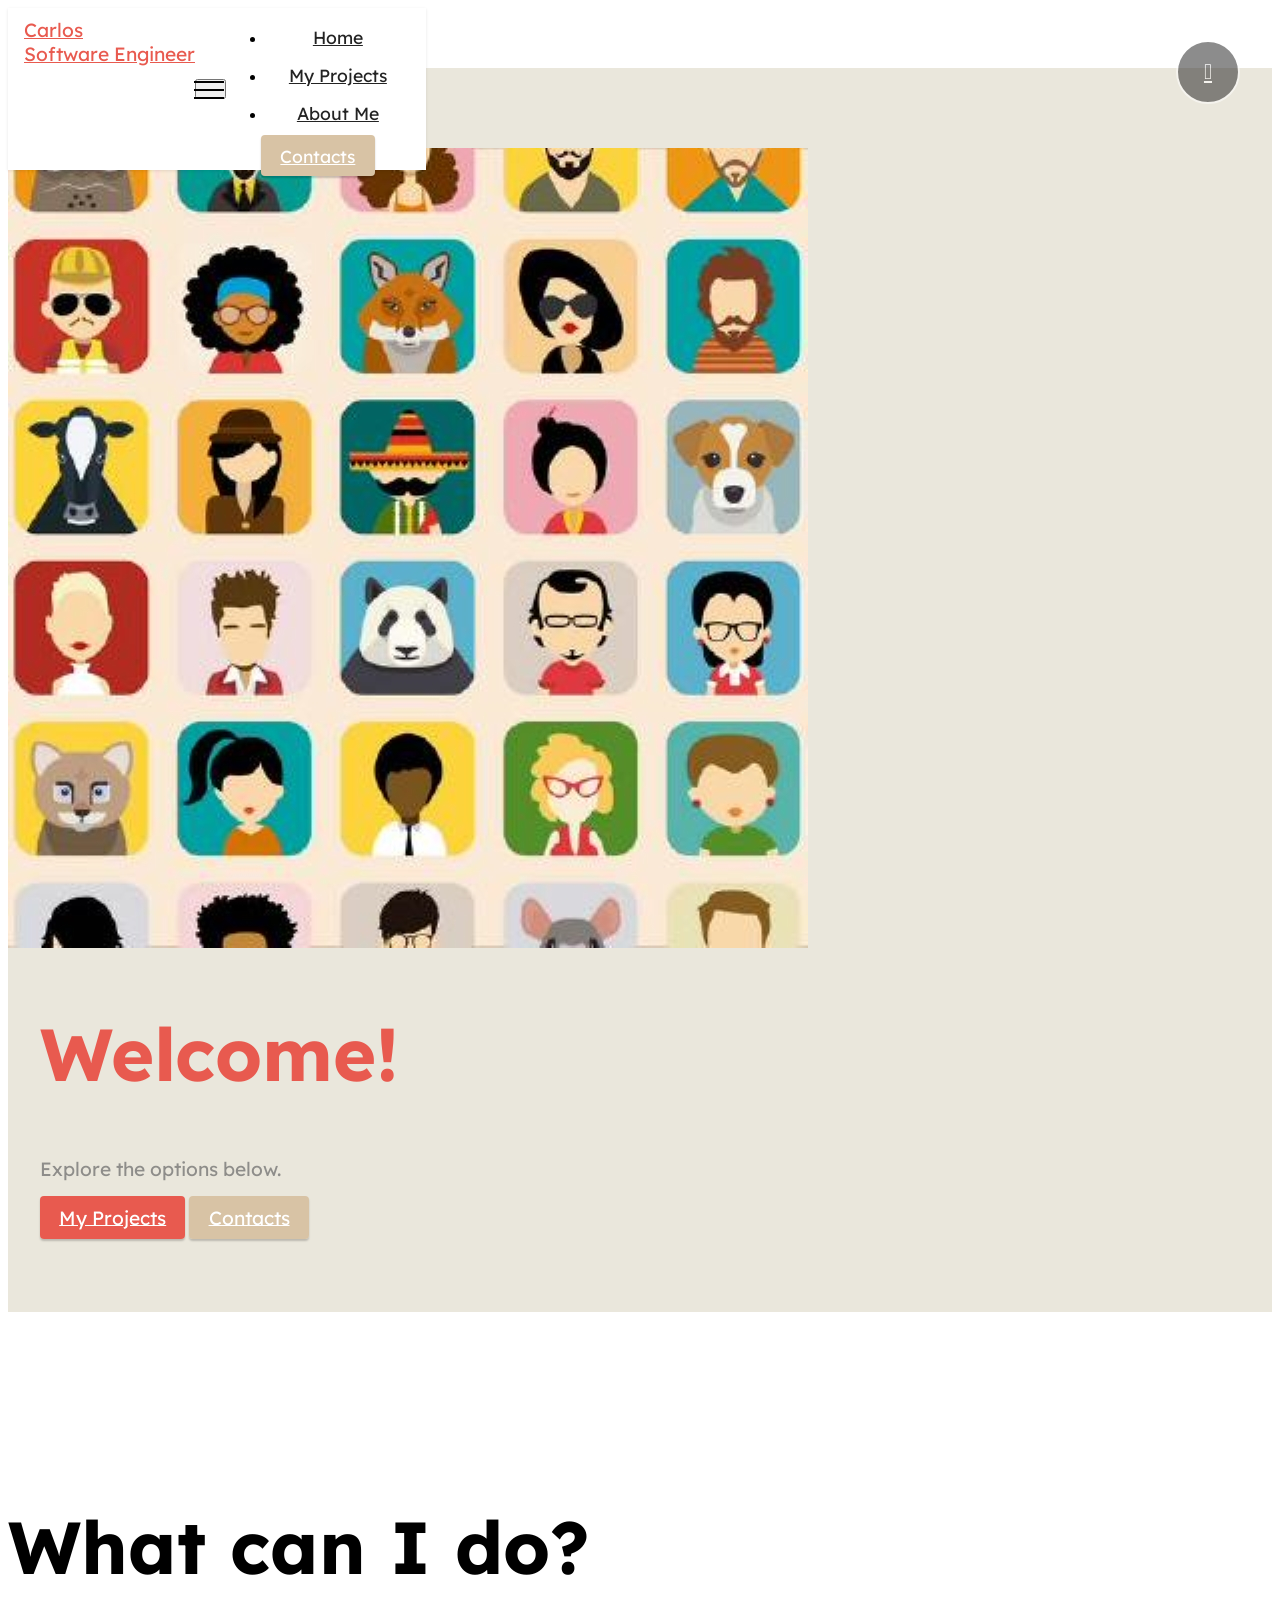
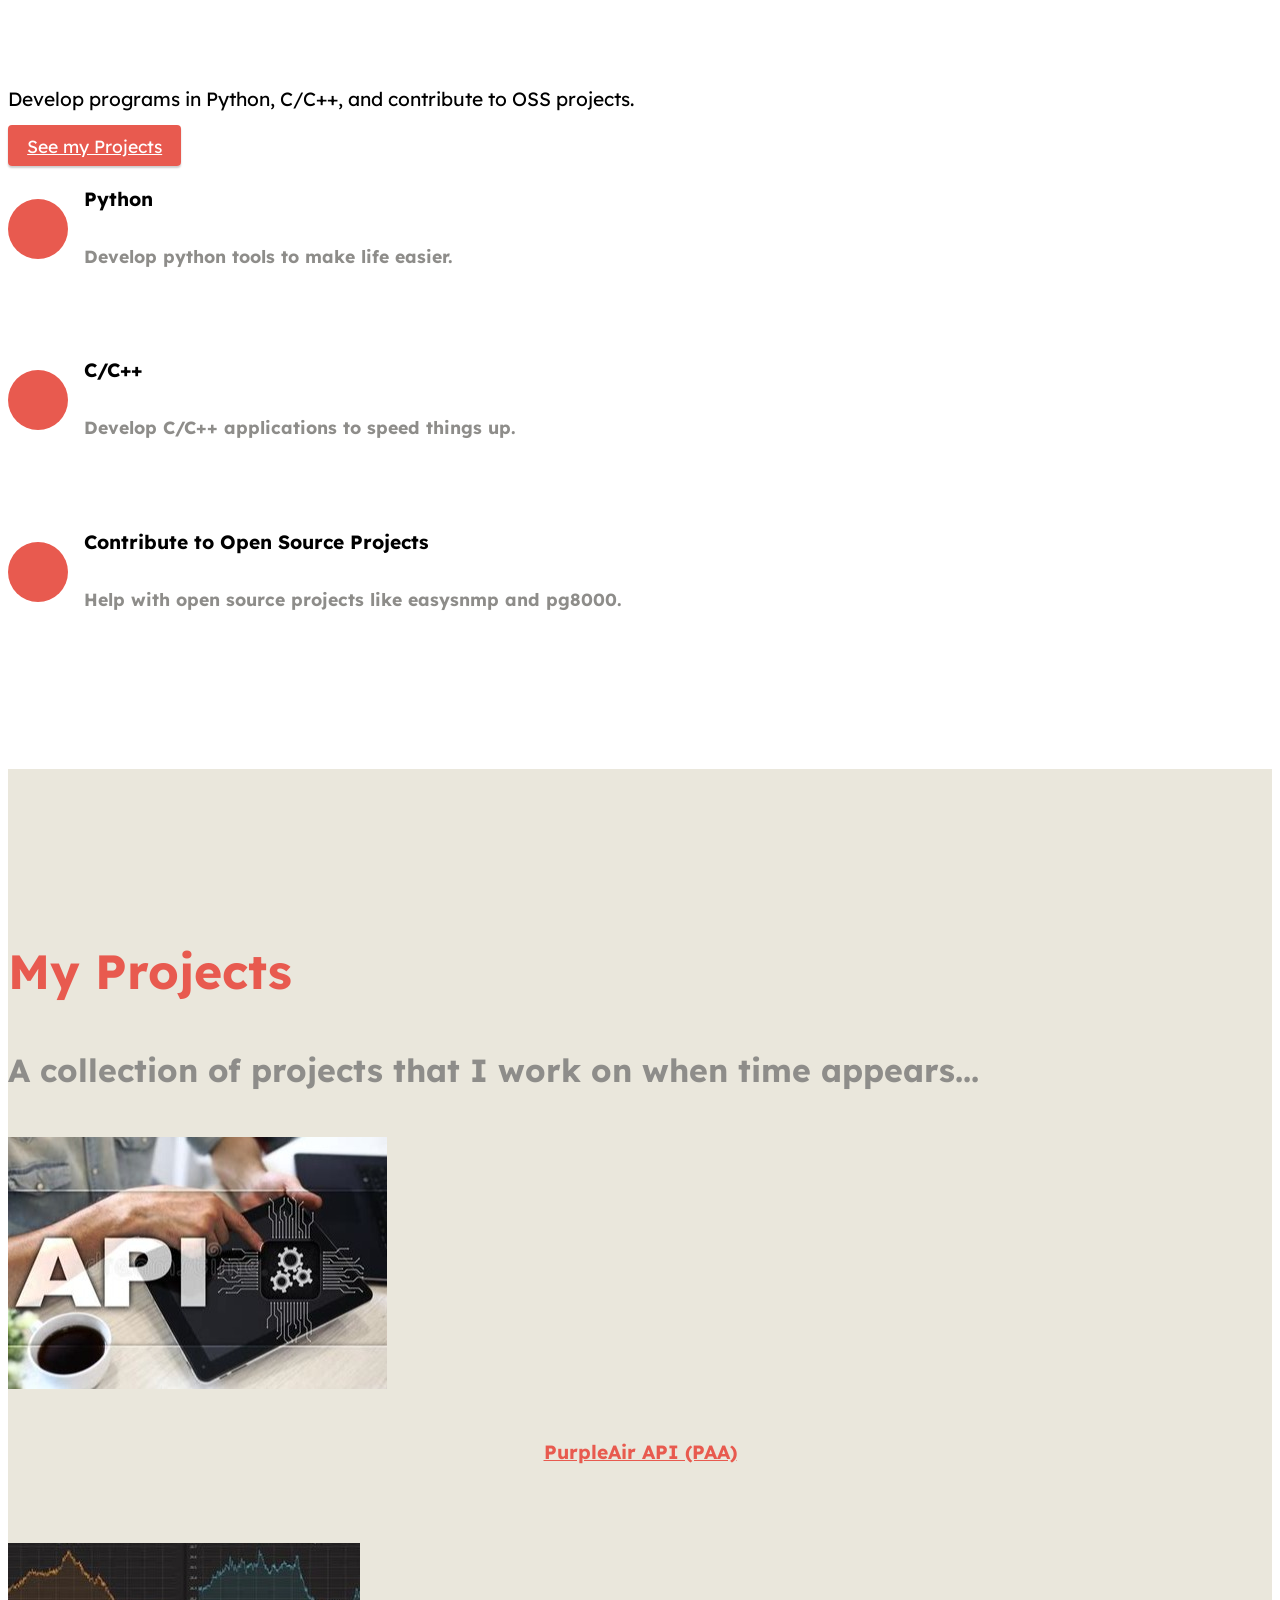
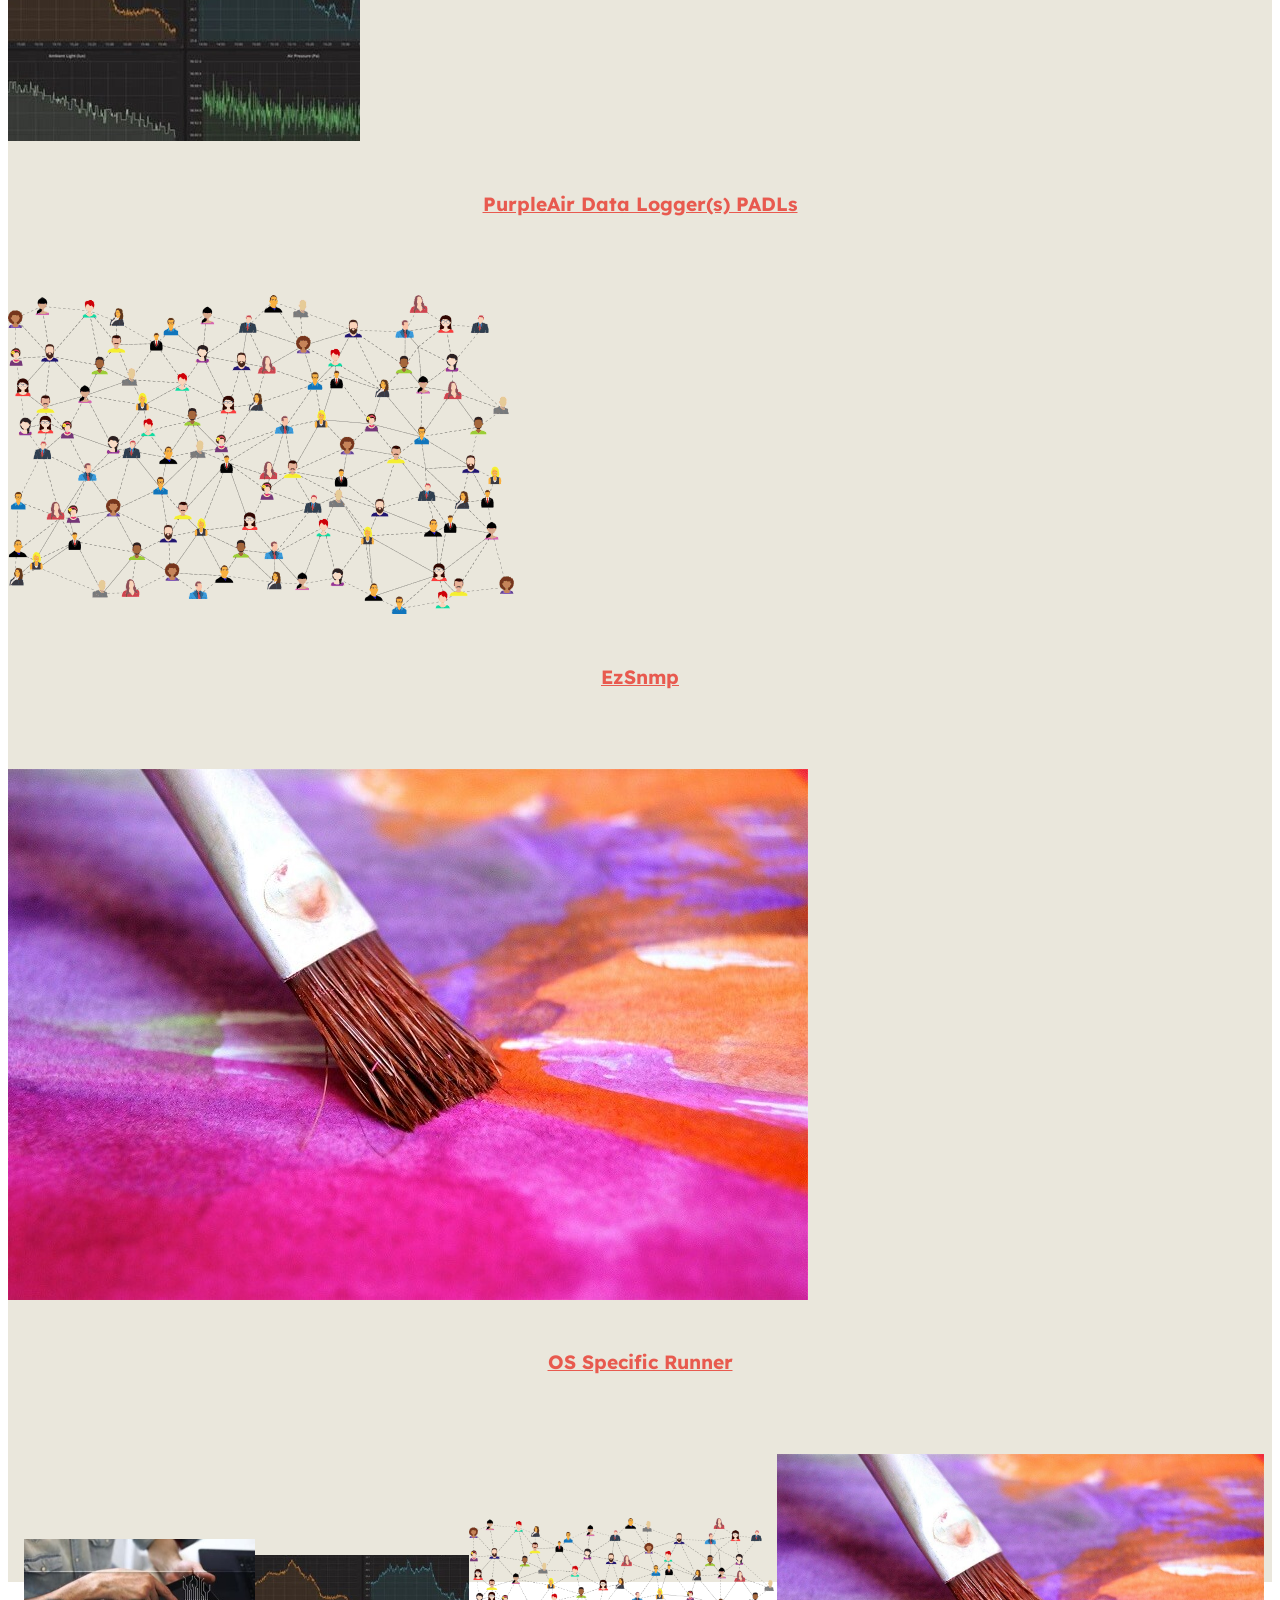
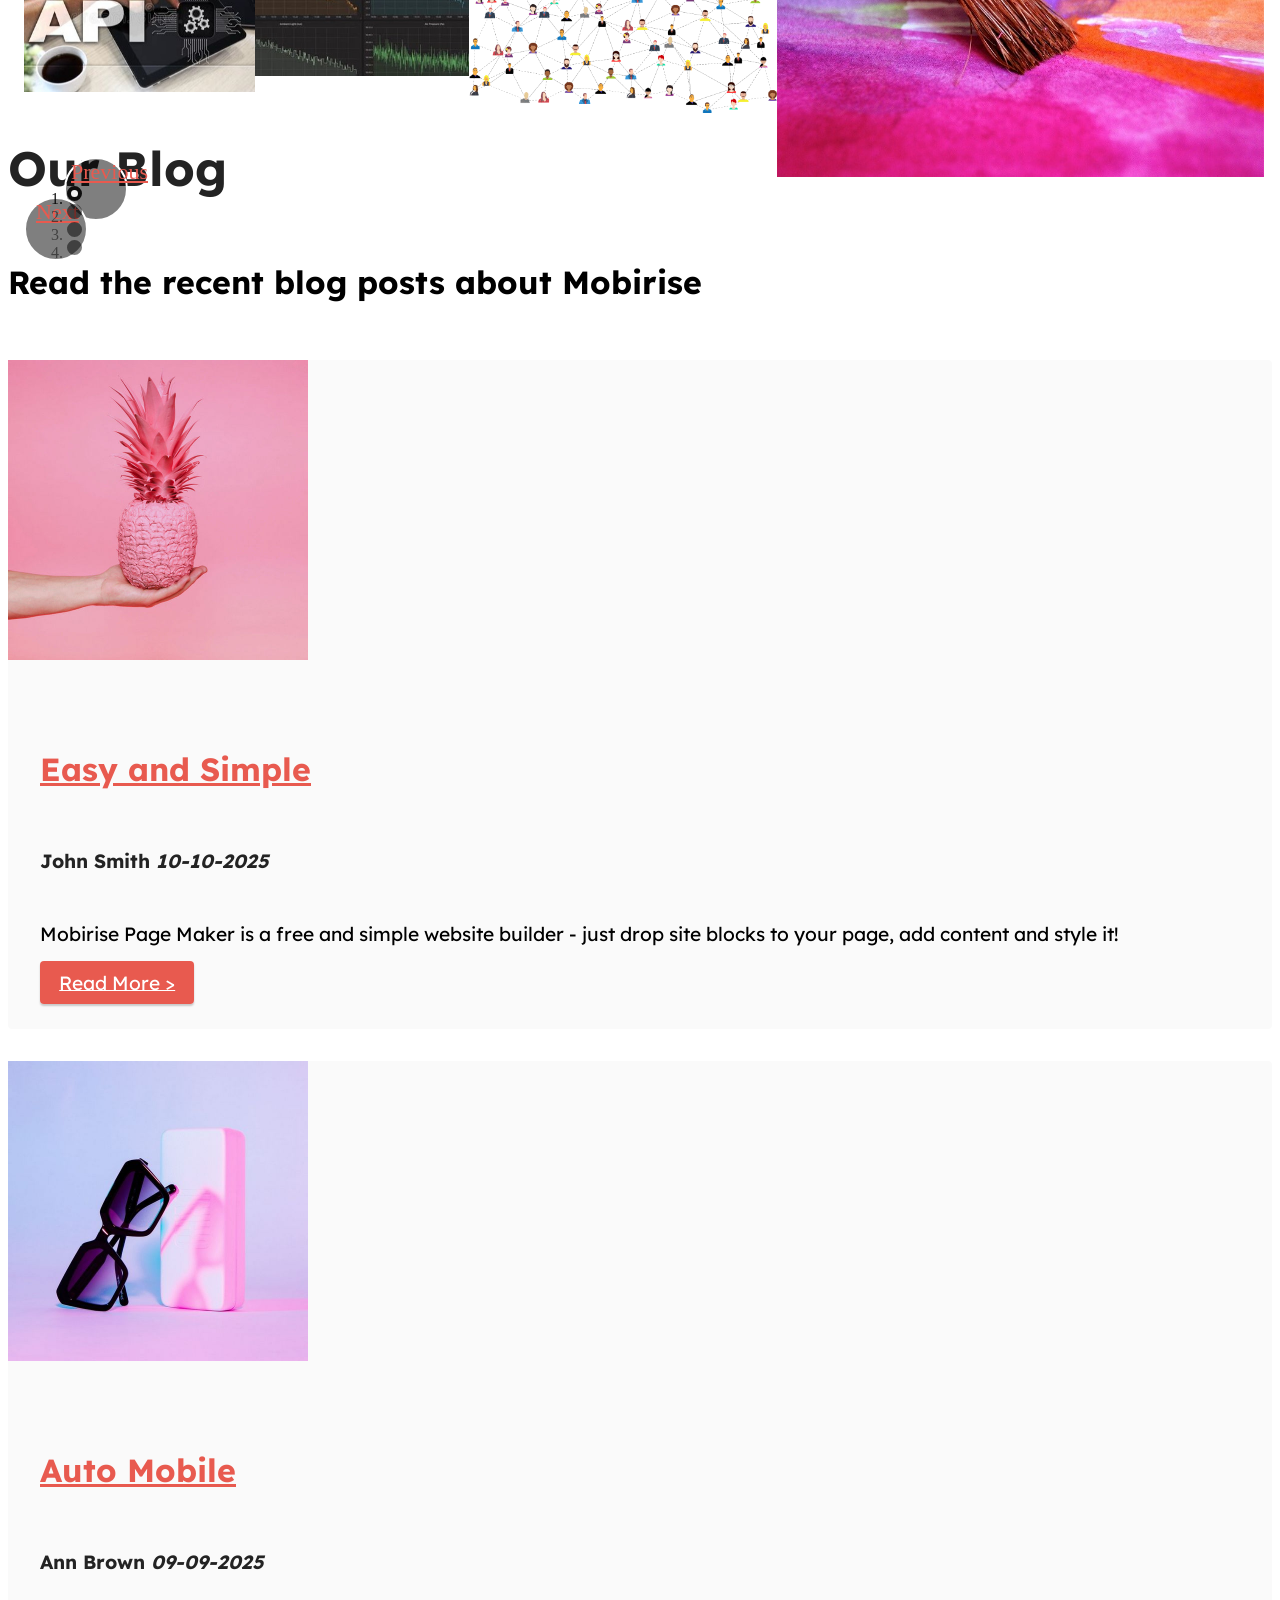
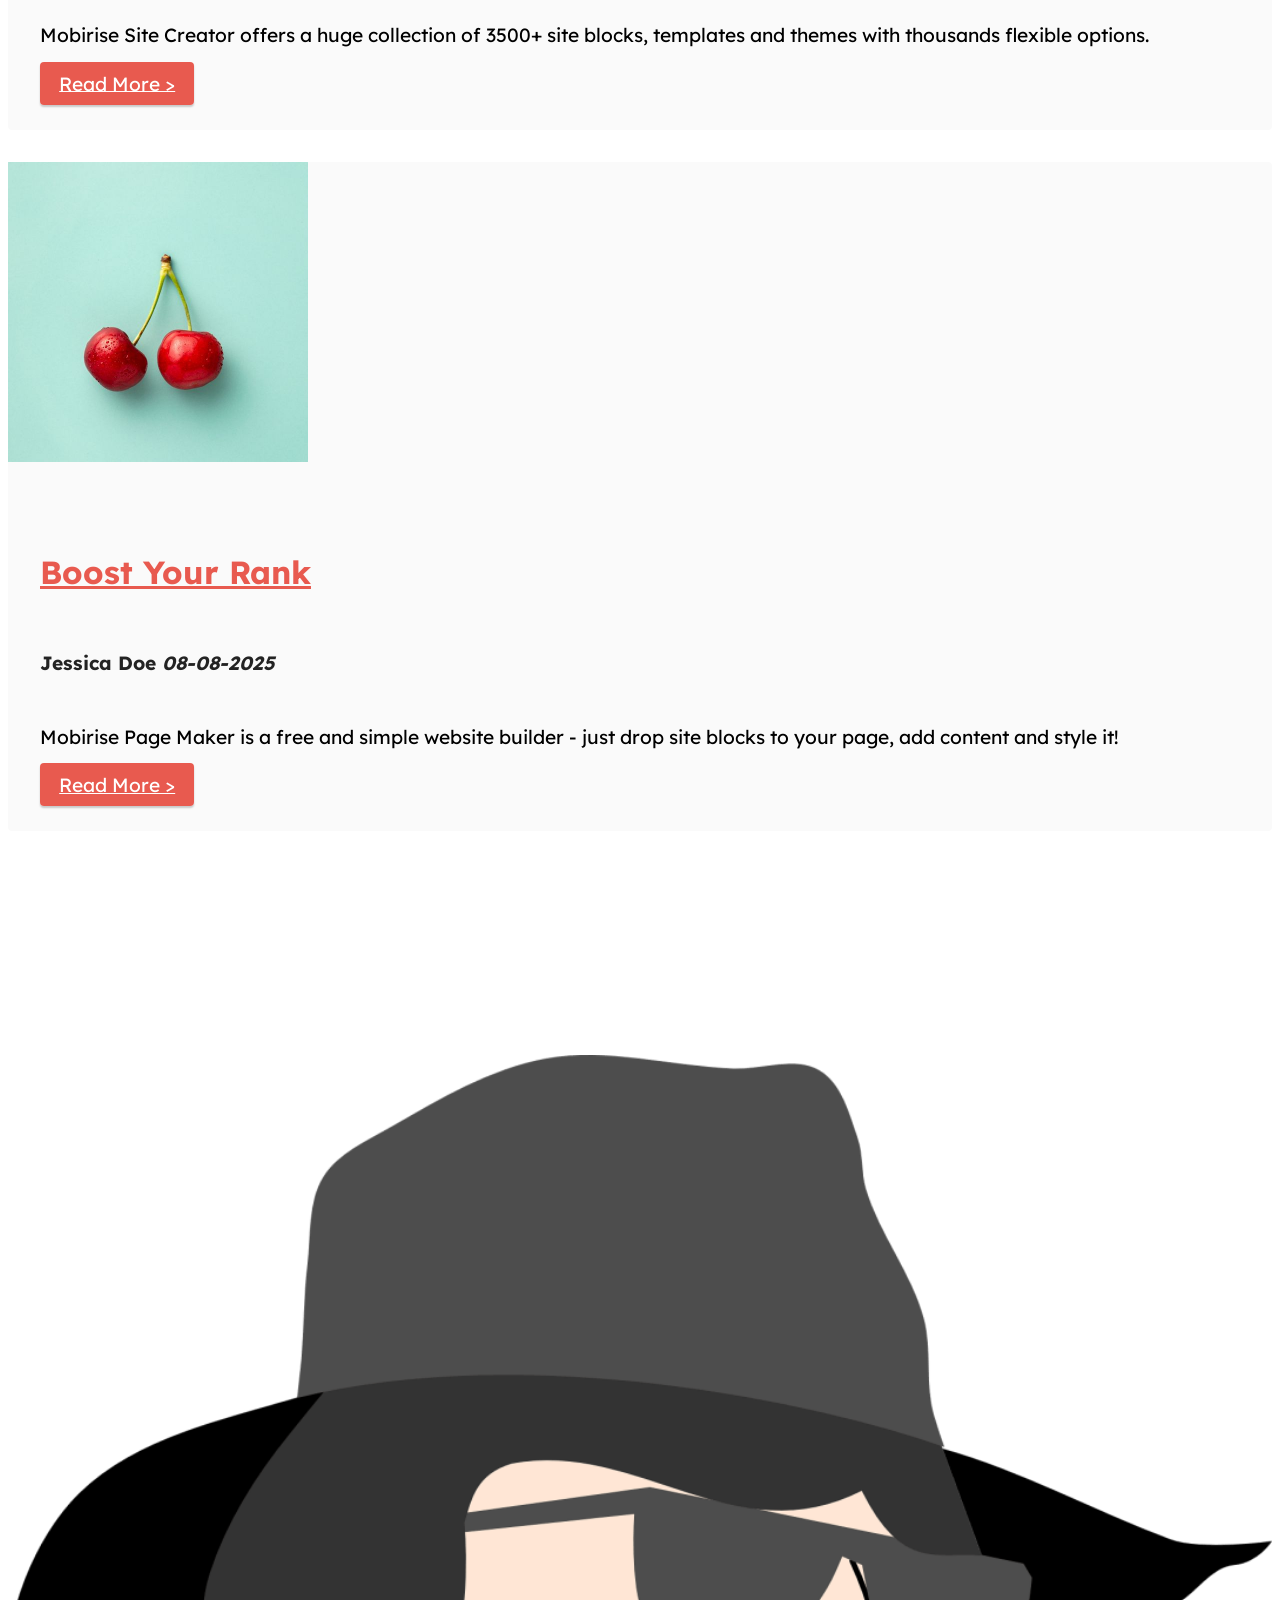
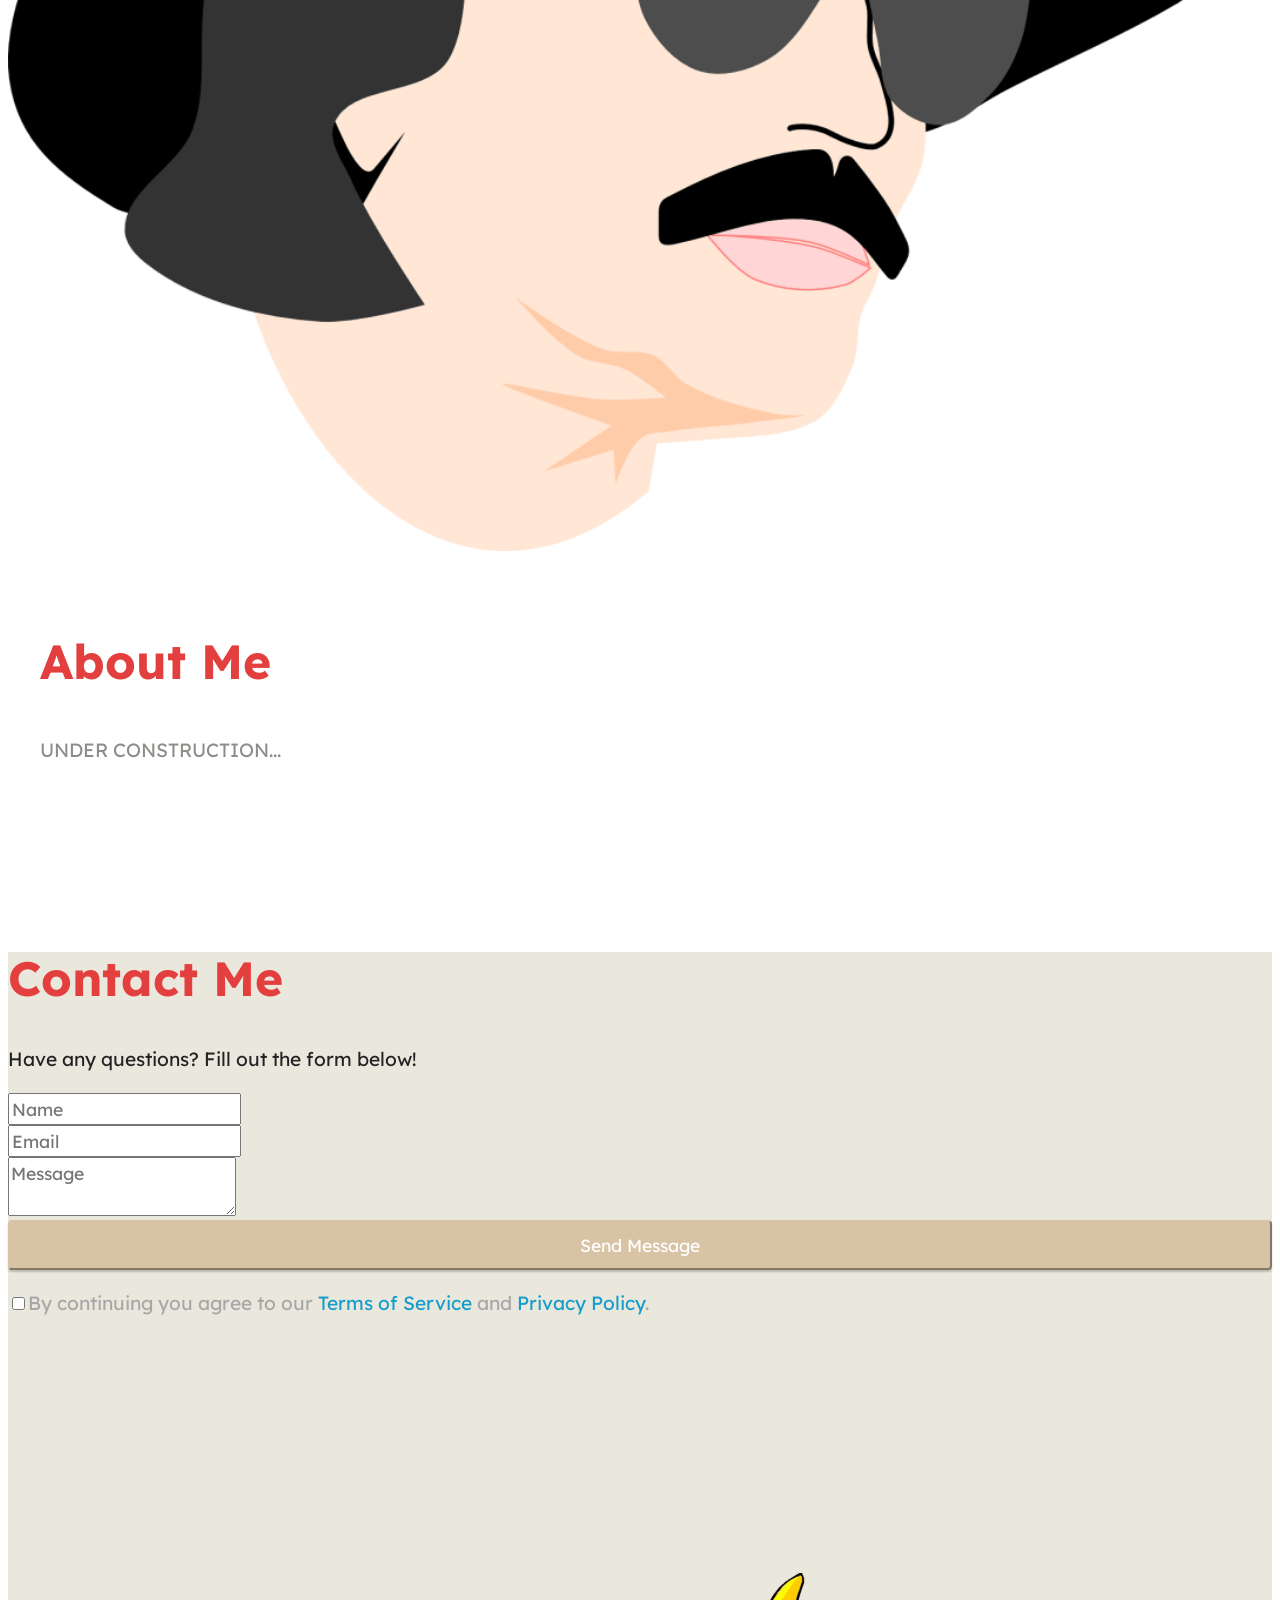
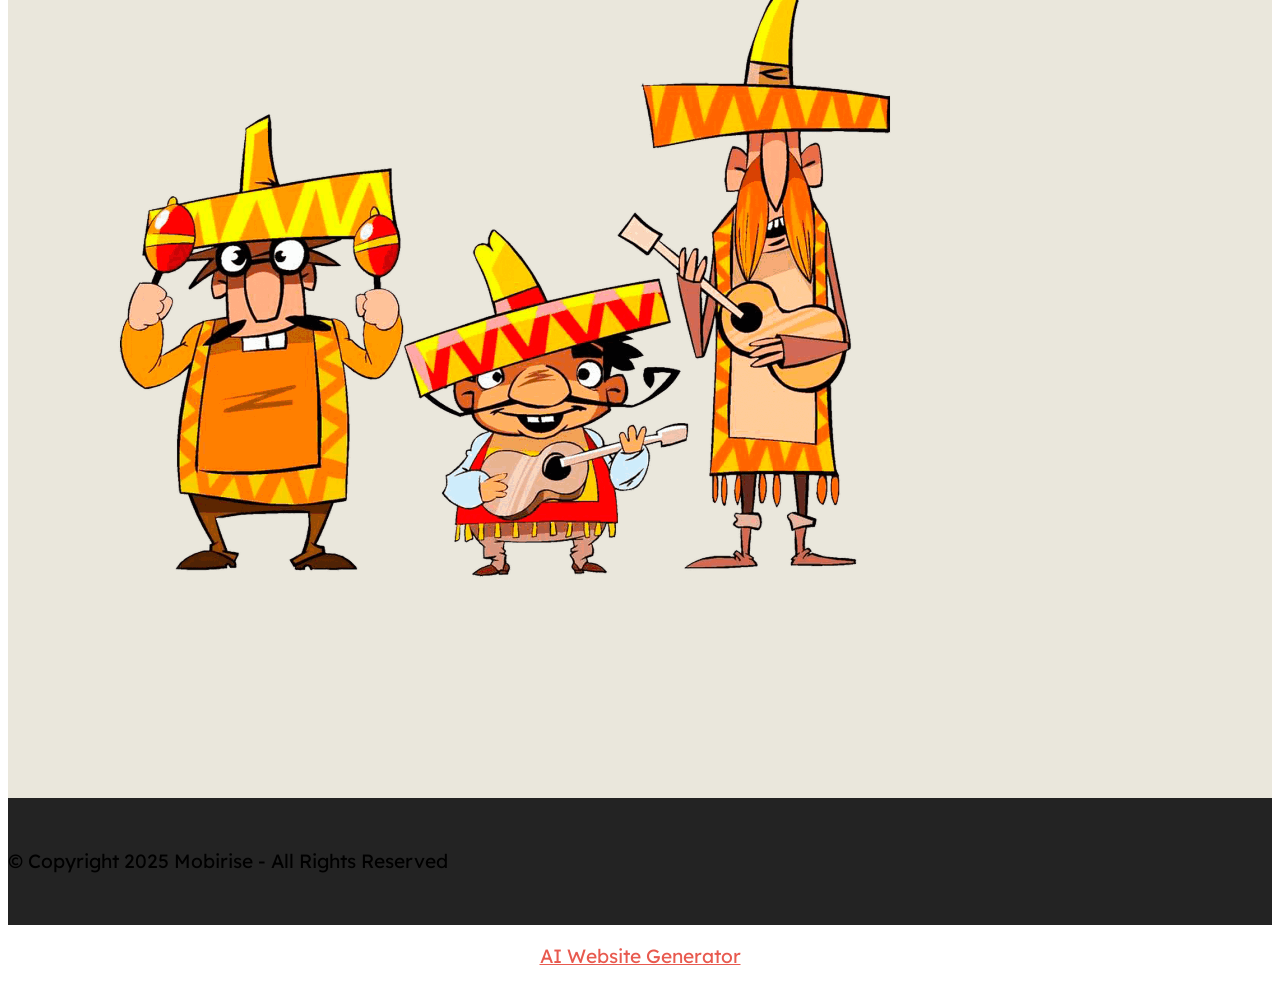
==== commit 9a3a767a: "Add New Page and Link It Adding a new page and linking it for samples to train on." ====
--- a/index.html
+++ b/index.html
@@ -19,7 +19,7 @@
   <link rel="stylesheet" href="assets/theme/css/style.css">
   <link rel="preload" href="https://fonts.googleapis.com/css?family=Lexend:100,200,300,400,500,600,700,800,900&display=swap" as="style" onload="this.onload=null;this.rel='stylesheet'">
   <noscript><link rel="stylesheet" href="https://fonts.googleapis.com/css?family=Lexend:100,200,300,400,500,600,700,800,900&display=swap"></noscript>
-  <link rel="preload" as="style" href="assets/mobirise/css/mbr-additional.css?v=TuRDiH"><link rel="stylesheet" href="assets/mobirise/css/mbr-additional.css?v=TuRDiH" type="text/css">
+  <link rel="preload" as="style" href="assets/mobirise/css/mbr-additional.css?v=vU2bGn"><link rel="stylesheet" href="assets/mobirise/css/mbr-additional.css?v=vU2bGn" type="text/css">
 
   
   
@@ -141,8 +141,8 @@
         </div>
         <div class="row mbr-gallery mt-4">
             <div class="col-12 col-md-6 col-lg-3 item gallery-image">
-                <div class="item-wrapper" data-toggle="modal" data-bs-toggle="modal" data-target="#vxeJfPm7GA-modal" data-bs-target="#vxeJfPm7GA-modal">
-                    <img class="w-100" src="assets/images/th.webp" alt="Mobirise Website Builder" data-slide-to="0" data-bs-slide-to="0" data-target="#lb-vxeJfPm7GA" data-bs-target="#lb-vxeJfPm7GA">
+                <div class="item-wrapper" data-toggle="modal" data-bs-toggle="modal" data-target="#vxeKccRV85-modal" data-bs-target="#vxeKccRV85-modal">
+                    <img class="w-100" src="assets/images/th.webp" alt="Mobirise Website Builder" data-slide-to="0" data-bs-slide-to="0" data-target="#lb-vxeKccRV85" data-bs-target="#lb-vxeKccRV85">
                     <div class="icon-wrapper">
                         <span class="mobi-mbri mobi-mbri-search mbr-iconfont mbr-iconfont-btn"></span>
                     </div>
@@ -150,8 +150,8 @@
                 <h6 class="mbr-item-subtitle mbr-fonts-style align-center mb-2 mt-2 display-7"><strong><a href="https://github.com/carlkidcrypto/purpleair_api " class="text-primary" target="_blank">PurpleAir API (PAA)</a></strong><br></h6>
             </div>
             <div class="col-12 col-md-6 col-lg-3 item gallery-image">
-                <div class="item-wrapper" data-toggle="modal" data-bs-toggle="modal" data-target="#vxeJfPm7GA-modal" data-bs-target="#vxeJfPm7GA-modal">
-                    <img class="w-100" src="assets/images/th-1.webp" alt="Mobirise Website Builder" data-slide-to="1" data-bs-slide-to="1" data-target="#lb-vxeJfPm7GA" data-bs-target="#lb-vxeJfPm7GA">
+                <div class="item-wrapper" data-toggle="modal" data-bs-toggle="modal" data-target="#vxeKccRV85-modal" data-bs-target="#vxeKccRV85-modal">
+                    <img class="w-100" src="assets/images/th-1.webp" alt="Mobirise Website Builder" data-slide-to="1" data-bs-slide-to="1" data-target="#lb-vxeKccRV85" data-bs-target="#lb-vxeKccRV85">
                     <div class="icon-wrapper">
                         <span class="mobi-mbri mobi-mbri-search mbr-iconfont mbr-iconfont-btn"></span>
                     </div>
@@ -159,8 +159,8 @@
                 <h6 class="mbr-item-subtitle mbr-fonts-style align-center mb-2 mt-2 display-7"><strong><a href="https://github.com/carlkidcrypto/purpleair_data_logger" class="text-primary" target="_blank">PurpleAir Data Logger(s) PADLs</a></strong></h6>
             </div>
             <div class="col-12 col-md-6 col-lg-3 item gallery-image">
-                <div class="item-wrapper" data-toggle="modal" data-bs-toggle="modal" data-target="#vxeJfPm7GA-modal" data-bs-target="#vxeJfPm7GA-modal">
-                    <img class="w-100" src="assets/images/mbr-506x319.webp" alt="Mobirise Website Builder" data-slide-to="2" data-bs-slide-to="2" data-target="#lb-vxeJfPm7GA" data-bs-target="#lb-vxeJfPm7GA">
+                <div class="item-wrapper" data-toggle="modal" data-bs-toggle="modal" data-target="#vxeKccRV85-modal" data-bs-target="#vxeKccRV85-modal">
+                    <img class="w-100" src="assets/images/mbr-506x319.webp" alt="Mobirise Website Builder" data-slide-to="2" data-bs-slide-to="2" data-target="#lb-vxeKccRV85" data-bs-target="#lb-vxeKccRV85">
                     <div class="icon-wrapper">
                         <span class="mobi-mbri mobi-mbri-search mbr-iconfont mbr-iconfont-btn"></span>
                     </div>
@@ -168,8 +168,8 @@
                 <h6 class="mbr-item-subtitle mbr-fonts-style align-center mb-2 mt-2 display-7"><strong><a href="https://github.com/carlkidcrypto/ezsnmp" class="text-primary" target="_blank">EzSnmp</a></strong></h6>
             </div>
             <div class="col-12 col-md-6 col-lg-3 item gallery-image">
-                <div class="item-wrapper" data-toggle="modal" data-bs-toggle="modal" data-target="#vxeJfPm7GA-modal" data-bs-target="#vxeJfPm7GA-modal">
-                    <img class="w-100" src="assets/images/mbr-6.webp" alt="Mobirise Website Builder" data-slide-to="3" data-bs-slide-to="3" data-target="#lb-vxeJfPm7GA" data-bs-target="#lb-vxeJfPm7GA">
+                <div class="item-wrapper" data-toggle="modal" data-bs-toggle="modal" data-target="#vxeKccRV85-modal" data-bs-target="#vxeKccRV85-modal">
+                    <img class="w-100" src="assets/images/mbr-6.webp" alt="Mobirise Website Builder" data-slide-to="3" data-bs-slide-to="3" data-target="#lb-vxeKccRV85" data-bs-target="#lb-vxeKccRV85">
                     <div class="icon-wrapper">
                         <span class="mobi-mbri mobi-mbri-search mbr-iconfont mbr-iconfont-btn"></span>
                     </div>
@@ -178,11 +178,11 @@
             </div>
         </div>
 
-        <div class="modal mbr-slider" tabindex="-1" role="dialog" aria-hidden="true" id="vxeJfPm7GA-modal">
+        <div class="modal mbr-slider" tabindex="-1" role="dialog" aria-hidden="true" id="vxeKccRV85-modal">
             <div class="modal-dialog" role="document">
                 <div class="modal-content">
                     <div class="modal-body">
-                        <div class="carousel slide" id="lb-vxeJfPm7GA" data-interval="5000" data-bs-interval="5000">
+                        <div class="carousel slide" id="lb-vxeKccRV85" data-interval="5000" data-bs-interval="5000">
                             <div class="carousel-inner">
                                 <div class="carousel-item active">
                                     <img class="d-block w-100" src="assets/images/th.webp" alt="Mobirise Website Builder">
@@ -198,18 +198,18 @@
                                 </div>
                             </div>
                             <ol class="carousel-indicators">
-                                <li data-slide-to="0" data-bs-slide-to="0" class="active" data-target="#lb-vxeJfPm7GA" data-bs-target="#lb-vxeJfPm7GA"></li>
-                                <li data-slide-to="1" data-bs-slide-to="1" data-target="#lb-vxeJfPm7GA" data-bs-target="#lb-vxeJfPm7GA"></li>
-                                <li data-slide-to="2" data-bs-slide-to="2" data-target="#lb-vxeJfPm7GA" data-bs-target="#lb-vxeJfPm7GA"></li>
-                                <li data-slide-to="3" data-bs-slide-to="3" data-target="#lb-vxeJfPm7GA" data-bs-target="#lb-vxeJfPm7GA"></li>
+                                <li data-slide-to="0" data-bs-slide-to="0" class="active" data-target="#lb-vxeKccRV85" data-bs-target="#lb-vxeKccRV85"></li>
+                                <li data-slide-to="1" data-bs-slide-to="1" data-target="#lb-vxeKccRV85" data-bs-target="#lb-vxeKccRV85"></li>
+                                <li data-slide-to="2" data-bs-slide-to="2" data-target="#lb-vxeKccRV85" data-bs-target="#lb-vxeKccRV85"></li>
+                                <li data-slide-to="3" data-bs-slide-to="3" data-target="#lb-vxeKccRV85" data-bs-target="#lb-vxeKccRV85"></li>
                             </ol>
                             <a role="button" href="" class="close" data-dismiss="modal" data-bs-dismiss="modal" aria-label="Close">
                             </a>
-                            <a class="carousel-control-prev carousel-control" role="button" data-slide="prev" data-bs-slide="prev" href="#lb-vxeJfPm7GA">
+                            <a class="carousel-control-prev carousel-control" role="button" data-slide="prev" data-bs-slide="prev" href="#lb-vxeKccRV85">
                                 <span class="mobi-mbri mobi-mbri-arrow-prev" aria-hidden="true"></span>
                                 <span class="sr-only visually-hidden">Previous</span>
                             </a>
-                            <a class="carousel-control-next carousel-control" role="button" data-slide="next" data-bs-slide="next" href="#lb-vxeJfPm7GA">
+                            <a class="carousel-control-next carousel-control" role="button" data-slide="next" data-bs-slide="next" href="#lb-vxeKccRV85">
                                 <span class="mobi-mbri mobi-mbri-arrow-next" aria-hidden="true"></span>
                                 <span class="sr-only visually-hidden">Next</span>
                             </a>
@@ -243,7 +243,7 @@
                         <p class="mbr-text mbr-fonts-style mt-3 display-7">Mobirise Page Maker is a free and simple
                             website builder - just drop site blocks to your page, add content and style it!</p>
                     </div>
-                    <div class="mbr-section-btn item-footer mt-2"><a href="" class="btn item-btn btn-primary display-7" target="_blank">Read More
+                    <div class="mbr-section-btn item-footer mt-2"><a href="sample_post_html_file_name.html" class="btn item-btn btn-primary display-7" target="_blank">Read More
                             &gt;</a></div>
                 </div>
             </div>
@@ -319,7 +319,7 @@
         <div class="row content-wrapper justify-content-center">
             <div class="col-lg-4 offset-lg-1 mbr-form" data-form-type="formoid">
 <!--Formbuilder Form-->
-<form action="https://mobirise.eu/" method="POST" class="mbr-form form-with-styler" data-form-title="Form Name"><input type="hidden" name="email" data-form-email="true" value="GSVWFQiS2Hq6mtFVHF8SnkasDUIc5G6sQV56w+R8l2ODn0wkyABujk6c4Y4yCWFBz6LuDPZZ5tP4rPeja1Q618NzD0SwBUo7G799ky+CJ0O0mCz/4bY2o2Zf0fNLSJSF">
+<form action="https://mobirise.eu/" method="POST" class="mbr-form form-with-styler" data-form-title="Form Name"><input type="hidden" name="email" data-form-email="true" value="lcQKN2L5DJshnIqlgVZZcwDhqMmbE7SJ7IrkFFm9C8qqe68Hhja58Xq9HDI8tl/SwGGYKyO7VNrh2x++aR7Sxx9qTKkhcCBrPCrowB97UI3Br5/oXgvESkhFuQPCti1j">
 <div class="row">
 <div hidden="hidden" data-form-alert="" class="alert alert-success col-12">Thanks for filling out the form! I will reach out to you as soon as I can!</div>
 <div hidden="hidden" data-form-alert-danger="" class="alert alert-danger col-12">Oops...! some problem!</div>
@@ -372,7 +372,7 @@
             </div>
         </div>
     </div>
-</section><section class="display-7" style="padding: 0;align-items: center;justify-content: center;flex-wrap: wrap;    align-content: center;display: flex;position: relative;height: 4rem;"><a href="https://mobiri.se/" style="flex: 1 1;height: 4rem;position: absolute;width: 100%;z-index: 1;"><img alt="" style="height: 4rem;" src="[data-uri]"></a><p style="margin: 0;text-align: center;" class="display-7">&#8204;</p><a style="z-index:1" href="https://mobirise.com/builder/ai-website-builder.html">AI Website Builder</a></section><script src="assets/bootstrap/js/bootstrap.bundle.min.js"></script>  <script src="assets/web/assets/cookies-alert-plugin/cookies-alert-core.js"></script>  <script src="assets/web/assets/cookies-alert-plugin/cookies-alert-script.js"></script>  <script src="assets/smoothscroll/smooth-scroll.js"></script>  <script src="assets/ytplayer/index.js"></script>  <script src="assets/dropdown/js/navbar-dropdown.js"></script>  <script src="assets/theme/js/script.js"></script>  <script src="assets/formoid/formoid.min.js"></script>  
+</section><section class="display-7" style="padding: 0;align-items: center;justify-content: center;flex-wrap: wrap;    align-content: center;display: flex;position: relative;height: 4rem;"><a href="https://mobiri.se/" style="flex: 1 1;height: 4rem;position: absolute;width: 100%;z-index: 1;"><img alt="" style="height: 4rem;" src="[data-uri]"></a><p style="margin: 0;text-align: center;" class="display-7">&#8204;</p><a style="z-index:1" href="https://mobirise.com/builder/ai-website-generator.html">AI Website Generator</a></section><script src="assets/bootstrap/js/bootstrap.bundle.min.js"></script>  <script src="assets/web/assets/cookies-alert-plugin/cookies-alert-core.js"></script>  <script src="assets/web/assets/cookies-alert-plugin/cookies-alert-script.js"></script>  <script src="assets/smoothscroll/smooth-scroll.js"></script>  <script src="assets/ytplayer/index.js"></script>  <script src="assets/dropdown/js/navbar-dropdown.js"></script>  <script src="assets/theme/js/script.js"></script>  <script src="assets/formoid/formoid.min.js"></script>  
   
   
 <input name="cookieData" type="hidden" data-cookie-cookiesAlertType='false' data-cookie-customDialogSelector='null' data-cookie-colorText='#424a4d' data-cookie-colorBg='rgb(255, 255, 255)' data-cookie-opacityOverlay='0' data-cookie-bgOpacity='100' data-cookie-textButton='GOT IT' data-cookie-rejectText='REJECT' data-cookie-colorButton='#e85a4f' data-cookie-rejectColor='#ffffff' data-cookie-colorLink='#424a4d' data-cookie-underlineLink='true' data-cookie-text="We use cookies to give you the best experience. Read our <a href='privacy.html'>cookie policy</a>.">
--- a/assets/mobirise/css/mbr-additional.css
+++ b/assets/mobirise/css/mbr-additional.css
@@ -1485,3 +1485,356 @@
   background-color: #232323;
   overflow: hidden;
 }
+.cid-sFF0ciwnEL {
+  z-index: 1000;
+  width: 100%;
+  position: relative;
+  min-height: 60px;
+}
+.cid-sFF0ciwnEL nav.navbar {
+  position: fixed;
+}
+.cid-sFF0ciwnEL .dropdown-item:before {
+  font-family: Moririse2 !important;
+  content: "\e966";
+  display: inline-block;
+  width: 0;
+  position: absolute;
+  left: 1rem;
+  top: 0.5rem;
+  margin-right: 0.5rem;
+  line-height: 1;
+  font-size: inherit;
+  vertical-align: middle;
+  text-align: center;
+  overflow: hidden;
+  transform: scale(0, 1);
+  transition: all 0.25s ease-in-out;
+}
+.cid-sFF0ciwnEL .dropdown-menu {
+  padding: 0;
+  border-radius: 4px;
+  box-shadow: 0 1px 3px 0 rgba(0, 0, 0, 0.1);
+}
+.cid-sFF0ciwnEL .dropdown-item {
+  border-bottom: 1px solid #e6e6e6;
+}
+.cid-sFF0ciwnEL .dropdown-item:hover,
+.cid-sFF0ciwnEL .dropdown-item:focus {
+  background: #e85a4f !important;
+  color: white !important;
+}
+.cid-sFF0ciwnEL .dropdown-item:first-child {
+  border-top-left-radius: 4px;
+  border-top-right-radius: 4px;
+}
+.cid-sFF0ciwnEL .dropdown-item:last-child {
+  border-bottom: none;
+  border-bottom-left-radius: 4px;
+  border-bottom-right-radius: 4px;
+}
+.cid-sFF0ciwnEL .nav-dropdown .link {
+  padding: 0 0.3em !important;
+  margin: 0.667em 1em !important;
+}
+.cid-sFF0ciwnEL .nav-dropdown .link.dropdown-toggle::after {
+  margin-left: 0.5rem;
+  margin-top: 0.2rem;
+}
+.cid-sFF0ciwnEL .nav-link {
+  position: relative;
+}
+.cid-sFF0ciwnEL .container {
+  display: flex;
+  margin: auto;
+}
+.cid-sFF0ciwnEL .iconfont-wrapper {
+  color: #000000 !important;
+  font-size: 1.5rem;
+  padding-right: 0.5rem;
+}
+.cid-sFF0ciwnEL .dropdown-menu,
+.cid-sFF0ciwnEL .navbar.opened {
+  background: #ffffff !important;
+}
+.cid-sFF0ciwnEL .nav-item:focus,
+.cid-sFF0ciwnEL .nav-link:focus {
+  outline: none;
+}
+.cid-sFF0ciwnEL .dropdown .dropdown-menu .dropdown-item {
+  width: auto;
+  transition: all 0.25s ease-in-out;
+}
+.cid-sFF0ciwnEL .dropdown .dropdown-menu .dropdown-item::after {
+  right: 0.5rem;
+}
+.cid-sFF0ciwnEL .dropdown .dropdown-menu .dropdown-item .mbr-iconfont {
+  margin-right: 0.5rem;
+  vertical-align: sub;
+}
+.cid-sFF0ciwnEL .dropdown .dropdown-menu .dropdown-item .mbr-iconfont:before {
+  display: inline-block;
+  transform: scale(1, 1);
+  transition: all 0.25s ease-in-out;
+}
+.cid-sFF0ciwnEL .collapsed .dropdown-menu .dropdown-item:before {
+  display: none;
+}
+.cid-sFF0ciwnEL .collapsed .dropdown .dropdown-menu .dropdown-item {
+  padding: 0.235em 1.5em 0.235em 1.5em !important;
+  transition: none;
+  margin: 0 !important;
+}
+.cid-sFF0ciwnEL .navbar {
+  min-height: 70px;
+  transition: all 0.3s;
+  border-bottom: 1px solid transparent;
+  box-shadow: 0 1px 3px 0 rgba(0, 0, 0, 0.1);
+  background: #ffffff;
+}
+.cid-sFF0ciwnEL .navbar.opened {
+  transition: all 0.3s;
+}
+.cid-sFF0ciwnEL .navbar .dropdown-item {
+  padding: 0.5rem 1.8rem;
+}
+.cid-sFF0ciwnEL .navbar .navbar-logo img {
+  width: auto;
+}
+.cid-sFF0ciwnEL .navbar .navbar-collapse {
+  justify-content: flex-end;
+  z-index: 1;
+}
+.cid-sFF0ciwnEL .navbar.collapsed {
+  justify-content: center;
+}
+.cid-sFF0ciwnEL .navbar.collapsed .nav-item .nav-link::before {
+  display: none;
+}
+.cid-sFF0ciwnEL .navbar.collapsed.opened .dropdown-menu {
+  top: 0;
+}
+.cid-sFF0ciwnEL .navbar.collapsed .dropdown-menu .dropdown-submenu {
+  left: 0 !important;
+}
+.cid-sFF0ciwnEL .navbar.collapsed .dropdown-menu .dropdown-item:after {
+  right: auto;
+}
+.cid-sFF0ciwnEL .navbar.collapsed .dropdown-menu .dropdown-toggle[data-toggle="dropdown-submenu"]:after {
+  margin-left: 0.5rem;
+  margin-top: 0.2rem;
+  border-top: 0.35em solid;
+  border-right: 0.35em solid transparent;
+  border-left: 0.35em solid transparent;
+  border-bottom: 0;
+  top: 41%;
+}
+.cid-sFF0ciwnEL .navbar.collapsed ul.navbar-nav li {
+  margin: auto;
+}
+.cid-sFF0ciwnEL .navbar.collapsed .dropdown-menu .dropdown-item {
+  padding: 0.25rem 1.5rem;
+  text-align: center;
+}
+.cid-sFF0ciwnEL .navbar.collapsed .icons-menu {
+  padding-left: 0;
+  padding-right: 0;
+  padding-top: 0.5rem;
+  padding-bottom: 0.5rem;
+}
+@media (max-width: 991px) {
+  .cid-sFF0ciwnEL .navbar .nav-item .nav-link::before {
+    display: none;
+  }
+  .cid-sFF0ciwnEL .navbar.opened .dropdown-menu {
+    top: 0;
+  }
+  .cid-sFF0ciwnEL .navbar .dropdown-menu .dropdown-submenu {
+    left: 0 !important;
+  }
+  .cid-sFF0ciwnEL .navbar .dropdown-menu .dropdown-item:after {
+    right: auto;
+  }
+  .cid-sFF0ciwnEL .navbar .dropdown-menu .dropdown-toggle[data-toggle="dropdown-submenu"]:after {
+    margin-left: 0.5rem;
+    margin-top: 0.2rem;
+    border-top: 0.35em solid;
+    border-right: 0.35em solid transparent;
+    border-left: 0.35em solid transparent;
+    border-bottom: 0;
+    top: 40%;
+  }
+  .cid-sFF0ciwnEL .navbar .navbar-logo img {
+    height: 3rem !important;
+  }
+  .cid-sFF0ciwnEL .navbar ul.navbar-nav li {
+    margin: auto;
+  }
+  .cid-sFF0ciwnEL .navbar .dropdown-menu .dropdown-item {
+    padding: 0.25rem 1.5rem !important;
+    text-align: center;
+  }
+  .cid-sFF0ciwnEL .navbar .navbar-brand {
+    flex-shrink: initial;
+    flex-basis: auto;
+    word-break: break-word;
+    padding-right: 2rem;
+  }
+  .cid-sFF0ciwnEL .navbar .navbar-toggler {
+    flex-basis: auto;
+  }
+  .cid-sFF0ciwnEL .navbar .icons-menu {
+    padding-left: 0;
+    padding-top: 0.5rem;
+    padding-bottom: 0.5rem;
+  }
+}
+.cid-sFF0ciwnEL .navbar.navbar-short {
+  min-height: 60px;
+}
+.cid-sFF0ciwnEL .navbar.navbar-short .navbar-logo img {
+  height: 2.5rem !important;
+}
+.cid-sFF0ciwnEL .navbar.navbar-short .navbar-brand {
+  min-height: 60px;
+  padding: 0;
+}
+.cid-sFF0ciwnEL .navbar-brand {
+  min-height: 70px;
+  flex-shrink: 0;
+  align-items: center;
+  margin-right: 0;
+  padding: 10px 0;
+  transition: all 0.3s;
+  word-break: break-word;
+  z-index: 1;
+}
+.cid-sFF0ciwnEL .navbar-brand .navbar-caption {
+  line-height: inherit !important;
+}
+.cid-sFF0ciwnEL .navbar-brand .navbar-logo a {
+  outline: none;
+}
+.cid-sFF0ciwnEL .dropdown-item.active,
+.cid-sFF0ciwnEL .dropdown-item:active {
+  background-color: transparent;
+}
+.cid-sFF0ciwnEL .navbar-expand-lg .navbar-nav .nav-link {
+  padding: 0;
+}
+.cid-sFF0ciwnEL .nav-dropdown .link.dropdown-toggle {
+  margin-right: 1.667em;
+}
+.cid-sFF0ciwnEL .nav-dropdown .link.dropdown-toggle[aria-expanded="true"] {
+  margin-right: 0;
+  padding: 0.667em 1.667em;
+}
+.cid-sFF0ciwnEL .navbar.navbar-expand-lg .dropdown .dropdown-menu {
+  background: #ffffff;
+}
+.cid-sFF0ciwnEL .navbar.navbar-expand-lg .dropdown .dropdown-menu .dropdown-submenu {
+  margin: 0;
+  left: 100%;
+}
+.cid-sFF0ciwnEL .navbar .dropdown.open > .dropdown-menu {
+  display: block;
+}
+.cid-sFF0ciwnEL ul.navbar-nav {
+  flex-wrap: wrap;
+}
+.cid-sFF0ciwnEL .navbar-buttons {
+  text-align: center;
+  min-width: 170px;
+}
+.cid-sFF0ciwnEL button.navbar-toggler {
+  outline: none;
+  width: 31px;
+  height: 20px;
+  cursor: pointer;
+  transition: all 0.2s;
+  position: relative;
+  align-self: center;
+}
+.cid-sFF0ciwnEL button.navbar-toggler .hamburger span {
+  position: absolute;
+  right: 0;
+  width: 30px;
+  height: 2px;
+  border-right: 5px;
+  background-color: #000000;
+}
+.cid-sFF0ciwnEL button.navbar-toggler .hamburger span:nth-child(1) {
+  top: 0;
+  transition: all 0.2s;
+}
+.cid-sFF0ciwnEL button.navbar-toggler .hamburger span:nth-child(2) {
+  top: 8px;
+  transition: all 0.15s;
+}
+.cid-sFF0ciwnEL button.navbar-toggler .hamburger span:nth-child(3) {
+  top: 8px;
+  transition: all 0.15s;
+}
+.cid-sFF0ciwnEL button.navbar-toggler .hamburger span:nth-child(4) {
+  top: 16px;
+  transition: all 0.2s;
+}
+.cid-sFF0ciwnEL nav.opened .hamburger span:nth-child(1) {
+  top: 8px;
+  width: 0;
+  opacity: 0;
+  right: 50%;
+  transition: all 0.2s;
+}
+.cid-sFF0ciwnEL nav.opened .hamburger span:nth-child(2) {
+  transform: rotate(45deg);
+  transition: all 0.25s;
+}
+.cid-sFF0ciwnEL nav.opened .hamburger span:nth-child(3) {
+  transform: rotate(-45deg);
+  transition: all 0.25s;
+}
+.cid-sFF0ciwnEL nav.opened .hamburger span:nth-child(4) {
+  top: 8px;
+  width: 0;
+  opacity: 0;
+  right: 50%;
+  transition: all 0.2s;
+}
+.cid-sFF0ciwnEL .navbar-dropdown {
+  padding: 0 1rem;
+  position: fixed;
+}
+.cid-sFF0ciwnEL a.nav-link {
+  display: flex;
+  align-items: center;
+  justify-content: center;
+}
+.cid-sFF0ciwnEL .icons-menu {
+  flex-wrap: nowrap;
+  display: flex;
+  justify-content: center;
+  padding-left: 1rem;
+  padding-right: 1rem;
+  padding-top: 0.3rem;
+  text-align: center;
+}
+@media screen and (-ms-high-contrast: active), (-ms-high-contrast: none) {
+  .cid-sFF0ciwnEL .navbar {
+    height: 70px;
+  }
+  .cid-sFF0ciwnEL .navbar.opened {
+    height: auto;
+  }
+  .cid-sFF0ciwnEL .nav-item .nav-link:hover::before {
+    width: 175%;
+    max-width: calc(100% + 2rem);
+    left: -1rem;
+  }
+}
+.cid-sFF3CYc3p7 {
+  padding-top: 30px;
+  padding-bottom: 30px;
+  background-color: #232323;
+  overflow: hidden;
+}
--- a/assets/mobirise/css/mbr-additional.css
+++ b/assets/mobirise/css/mbr-additional.css
@@ -1485,3 +1485,356 @@
   background-color: #232323;
   overflow: hidden;
 }
+.cid-sFF0ciwnEL {
+  z-index: 1000;
+  width: 100%;
+  position: relative;
+  min-height: 60px;
+}
+.cid-sFF0ciwnEL nav.navbar {
+  position: fixed;
+}
+.cid-sFF0ciwnEL .dropdown-item:before {
+  font-family: Moririse2 !important;
+  content: "\e966";
+  display: inline-block;
+  width: 0;
+  position: absolute;
+  left: 1rem;
+  top: 0.5rem;
+  margin-right: 0.5rem;
+  line-height: 1;
+  font-size: inherit;
+  vertical-align: middle;
+  text-align: center;
+  overflow: hidden;
+  transform: scale(0, 1);
+  transition: all 0.25s ease-in-out;
+}
+.cid-sFF0ciwnEL .dropdown-menu {
+  padding: 0;
+  border-radius: 4px;
+  box-shadow: 0 1px 3px 0 rgba(0, 0, 0, 0.1);
+}
+.cid-sFF0ciwnEL .dropdown-item {
+  border-bottom: 1px solid #e6e6e6;
+}
+.cid-sFF0ciwnEL .dropdown-item:hover,
+.cid-sFF0ciwnEL .dropdown-item:focus {
+  background: #e85a4f !important;
+  color: white !important;
+}
+.cid-sFF0ciwnEL .dropdown-item:first-child {
+  border-top-left-radius: 4px;
+  border-top-right-radius: 4px;
+}
+.cid-sFF0ciwnEL .dropdown-item:last-child {
+  border-bottom: none;
+  border-bottom-left-radius: 4px;
+  border-bottom-right-radius: 4px;
+}
+.cid-sFF0ciwnEL .nav-dropdown .link {
+  padding: 0 0.3em !important;
+  margin: 0.667em 1em !important;
+}
+.cid-sFF0ciwnEL .nav-dropdown .link.dropdown-toggle::after {
+  margin-left: 0.5rem;
+  margin-top: 0.2rem;
+}
+.cid-sFF0ciwnEL .nav-link {
+  position: relative;
+}
+.cid-sFF0ciwnEL .container {
+  display: flex;
+  margin: auto;
+}
+.cid-sFF0ciwnEL .iconfont-wrapper {
+  color: #000000 !important;
+  font-size: 1.5rem;
+  padding-right: 0.5rem;
+}
+.cid-sFF0ciwnEL .dropdown-menu,
+.cid-sFF0ciwnEL .navbar.opened {
+  background: #ffffff !important;
+}
+.cid-sFF0ciwnEL .nav-item:focus,
+.cid-sFF0ciwnEL .nav-link:focus {
+  outline: none;
+}
+.cid-sFF0ciwnEL .dropdown .dropdown-menu .dropdown-item {
+  width: auto;
+  transition: all 0.25s ease-in-out;
+}
+.cid-sFF0ciwnEL .dropdown .dropdown-menu .dropdown-item::after {
+  right: 0.5rem;
+}
+.cid-sFF0ciwnEL .dropdown .dropdown-menu .dropdown-item .mbr-iconfont {
+  margin-right: 0.5rem;
+  vertical-align: sub;
+}
+.cid-sFF0ciwnEL .dropdown .dropdown-menu .dropdown-item .mbr-iconfont:before {
+  display: inline-block;
+  transform: scale(1, 1);
+  transition: all 0.25s ease-in-out;
+}
+.cid-sFF0ciwnEL .collapsed .dropdown-menu .dropdown-item:before {
+  display: none;
+}
+.cid-sFF0ciwnEL .collapsed .dropdown .dropdown-menu .dropdown-item {
+  padding: 0.235em 1.5em 0.235em 1.5em !important;
+  transition: none;
+  margin: 0 !important;
+}
+.cid-sFF0ciwnEL .navbar {
+  min-height: 70px;
+  transition: all 0.3s;
+  border-bottom: 1px solid transparent;
+  box-shadow: 0 1px 3px 0 rgba(0, 0, 0, 0.1);
+  background: #ffffff;
+}
+.cid-sFF0ciwnEL .navbar.opened {
+  transition: all 0.3s;
+}
+.cid-sFF0ciwnEL .navbar .dropdown-item {
+  padding: 0.5rem 1.8rem;
+}
+.cid-sFF0ciwnEL .navbar .navbar-logo img {
+  width: auto;
+}
+.cid-sFF0ciwnEL .navbar .navbar-collapse {
+  justify-content: flex-end;
+  z-index: 1;
+}
+.cid-sFF0ciwnEL .navbar.collapsed {
+  justify-content: center;
+}
+.cid-sFF0ciwnEL .navbar.collapsed .nav-item .nav-link::before {
+  display: none;
+}
+.cid-sFF0ciwnEL .navbar.collapsed.opened .dropdown-menu {
+  top: 0;
+}
+.cid-sFF0ciwnEL .navbar.collapsed .dropdown-menu .dropdown-submenu {
+  left: 0 !important;
+}
+.cid-sFF0ciwnEL .navbar.collapsed .dropdown-menu .dropdown-item:after {
+  right: auto;
+}
+.cid-sFF0ciwnEL .navbar.collapsed .dropdown-menu .dropdown-toggle[data-toggle="dropdown-submenu"]:after {
+  margin-left: 0.5rem;
+  margin-top: 0.2rem;
+  border-top: 0.35em solid;
+  border-right: 0.35em solid transparent;
+  border-left: 0.35em solid transparent;
+  border-bottom: 0;
+  top: 41%;
+}
+.cid-sFF0ciwnEL .navbar.collapsed ul.navbar-nav li {
+  margin: auto;
+}
+.cid-sFF0ciwnEL .navbar.collapsed .dropdown-menu .dropdown-item {
+  padding: 0.25rem 1.5rem;
+  text-align: center;
+}
+.cid-sFF0ciwnEL .navbar.collapsed .icons-menu {
+  padding-left: 0;
+  padding-right: 0;
+  padding-top: 0.5rem;
+  padding-bottom: 0.5rem;
+}
+@media (max-width: 991px) {
+  .cid-sFF0ciwnEL .navbar .nav-item .nav-link::before {
+    display: none;
+  }
+  .cid-sFF0ciwnEL .navbar.opened .dropdown-menu {
+    top: 0;
+  }
+  .cid-sFF0ciwnEL .navbar .dropdown-menu .dropdown-submenu {
+    left: 0 !important;
+  }
+  .cid-sFF0ciwnEL .navbar .dropdown-menu .dropdown-item:after {
+    right: auto;
+  }
+  .cid-sFF0ciwnEL .navbar .dropdown-menu .dropdown-toggle[data-toggle="dropdown-submenu"]:after {
+    margin-left: 0.5rem;
+    margin-top: 0.2rem;
+    border-top: 0.35em solid;
+    border-right: 0.35em solid transparent;
+    border-left: 0.35em solid transparent;
+    border-bottom: 0;
+    top: 40%;
+  }
+  .cid-sFF0ciwnEL .navbar .navbar-logo img {
+    height: 3rem !important;
+  }
+  .cid-sFF0ciwnEL .navbar ul.navbar-nav li {
+    margin: auto;
+  }
+  .cid-sFF0ciwnEL .navbar .dropdown-menu .dropdown-item {
+    padding: 0.25rem 1.5rem !important;
+    text-align: center;
+  }
+  .cid-sFF0ciwnEL .navbar .navbar-brand {
+    flex-shrink: initial;
+    flex-basis: auto;
+    word-break: break-word;
+    padding-right: 2rem;
+  }
+  .cid-sFF0ciwnEL .navbar .navbar-toggler {
+    flex-basis: auto;
+  }
+  .cid-sFF0ciwnEL .navbar .icons-menu {
+    padding-left: 0;
+    padding-top: 0.5rem;
+    padding-bottom: 0.5rem;
+  }
+}
+.cid-sFF0ciwnEL .navbar.navbar-short {
+  min-height: 60px;
+}
+.cid-sFF0ciwnEL .navbar.navbar-short .navbar-logo img {
+  height: 2.5rem !important;
+}
+.cid-sFF0ciwnEL .navbar.navbar-short .navbar-brand {
+  min-height: 60px;
+  padding: 0;
+}
+.cid-sFF0ciwnEL .navbar-brand {
+  min-height: 70px;
+  flex-shrink: 0;
+  align-items: center;
+  margin-right: 0;
+  padding: 10px 0;
+  transition: all 0.3s;
+  word-break: break-word;
+  z-index: 1;
+}
+.cid-sFF0ciwnEL .navbar-brand .navbar-caption {
+  line-height: inherit !important;
+}
+.cid-sFF0ciwnEL .navbar-brand .navbar-logo a {
+  outline: none;
+}
+.cid-sFF0ciwnEL .dropdown-item.active,
+.cid-sFF0ciwnEL .dropdown-item:active {
+  background-color: transparent;
+}
+.cid-sFF0ciwnEL .navbar-expand-lg .navbar-nav .nav-link {
+  padding: 0;
+}
+.cid-sFF0ciwnEL .nav-dropdown .link.dropdown-toggle {
+  margin-right: 1.667em;
+}
+.cid-sFF0ciwnEL .nav-dropdown .link.dropdown-toggle[aria-expanded="true"] {
+  margin-right: 0;
+  padding: 0.667em 1.667em;
+}
+.cid-sFF0ciwnEL .navbar.navbar-expand-lg .dropdown .dropdown-menu {
+  background: #ffffff;
+}
+.cid-sFF0ciwnEL .navbar.navbar-expand-lg .dropdown .dropdown-menu .dropdown-submenu {
+  margin: 0;
+  left: 100%;
+}
+.cid-sFF0ciwnEL .navbar .dropdown.open > .dropdown-menu {
+  display: block;
+}
+.cid-sFF0ciwnEL ul.navbar-nav {
+  flex-wrap: wrap;
+}
+.cid-sFF0ciwnEL .navbar-buttons {
+  text-align: center;
+  min-width: 170px;
+}
+.cid-sFF0ciwnEL button.navbar-toggler {
+  outline: none;
+  width: 31px;
+  height: 20px;
+  cursor: pointer;
+  transition: all 0.2s;
+  position: relative;
+  align-self: center;
+}
+.cid-sFF0ciwnEL button.navbar-toggler .hamburger span {
+  position: absolute;
+  right: 0;
+  width: 30px;
+  height: 2px;
+  border-right: 5px;
+  background-color: #000000;
+}
+.cid-sFF0ciwnEL button.navbar-toggler .hamburger span:nth-child(1) {
+  top: 0;
+  transition: all 0.2s;
+}
+.cid-sFF0ciwnEL button.navbar-toggler .hamburger span:nth-child(2) {
+  top: 8px;
+  transition: all 0.15s;
+}
+.cid-sFF0ciwnEL button.navbar-toggler .hamburger span:nth-child(3) {
+  top: 8px;
+  transition: all 0.15s;
+}
+.cid-sFF0ciwnEL button.navbar-toggler .hamburger span:nth-child(4) {
+  top: 16px;
+  transition: all 0.2s;
+}
+.cid-sFF0ciwnEL nav.opened .hamburger span:nth-child(1) {
+  top: 8px;
+  width: 0;
+  opacity: 0;
+  right: 50%;
+  transition: all 0.2s;
+}
+.cid-sFF0ciwnEL nav.opened .hamburger span:nth-child(2) {
+  transform: rotate(45deg);
+  transition: all 0.25s;
+}
+.cid-sFF0ciwnEL nav.opened .hamburger span:nth-child(3) {
+  transform: rotate(-45deg);
+  transition: all 0.25s;
+}
+.cid-sFF0ciwnEL nav.opened .hamburger span:nth-child(4) {
+  top: 8px;
+  width: 0;
+  opacity: 0;
+  right: 50%;
+  transition: all 0.2s;
+}
+.cid-sFF0ciwnEL .navbar-dropdown {
+  padding: 0 1rem;
+  position: fixed;
+}
+.cid-sFF0ciwnEL a.nav-link {
+  display: flex;
+  align-items: center;
+  justify-content: center;
+}
+.cid-sFF0ciwnEL .icons-menu {
+  flex-wrap: nowrap;
+  display: flex;
+  justify-content: center;
+  padding-left: 1rem;
+  padding-right: 1rem;
+  padding-top: 0.3rem;
+  text-align: center;
+}
+@media screen and (-ms-high-contrast: active), (-ms-high-contrast: none) {
+  .cid-sFF0ciwnEL .navbar {
+    height: 70px;
+  }
+  .cid-sFF0ciwnEL .navbar.opened {
+    height: auto;
+  }
+  .cid-sFF0ciwnEL .nav-item .nav-link:hover::before {
+    width: 175%;
+    max-width: calc(100% + 2rem);
+    left: -1rem;
+  }
+}
+.cid-sFF3CYc3p7 {
+  padding-top: 30px;
+  padding-bottom: 30px;
+  background-color: #232323;
+  overflow: hidden;
+}
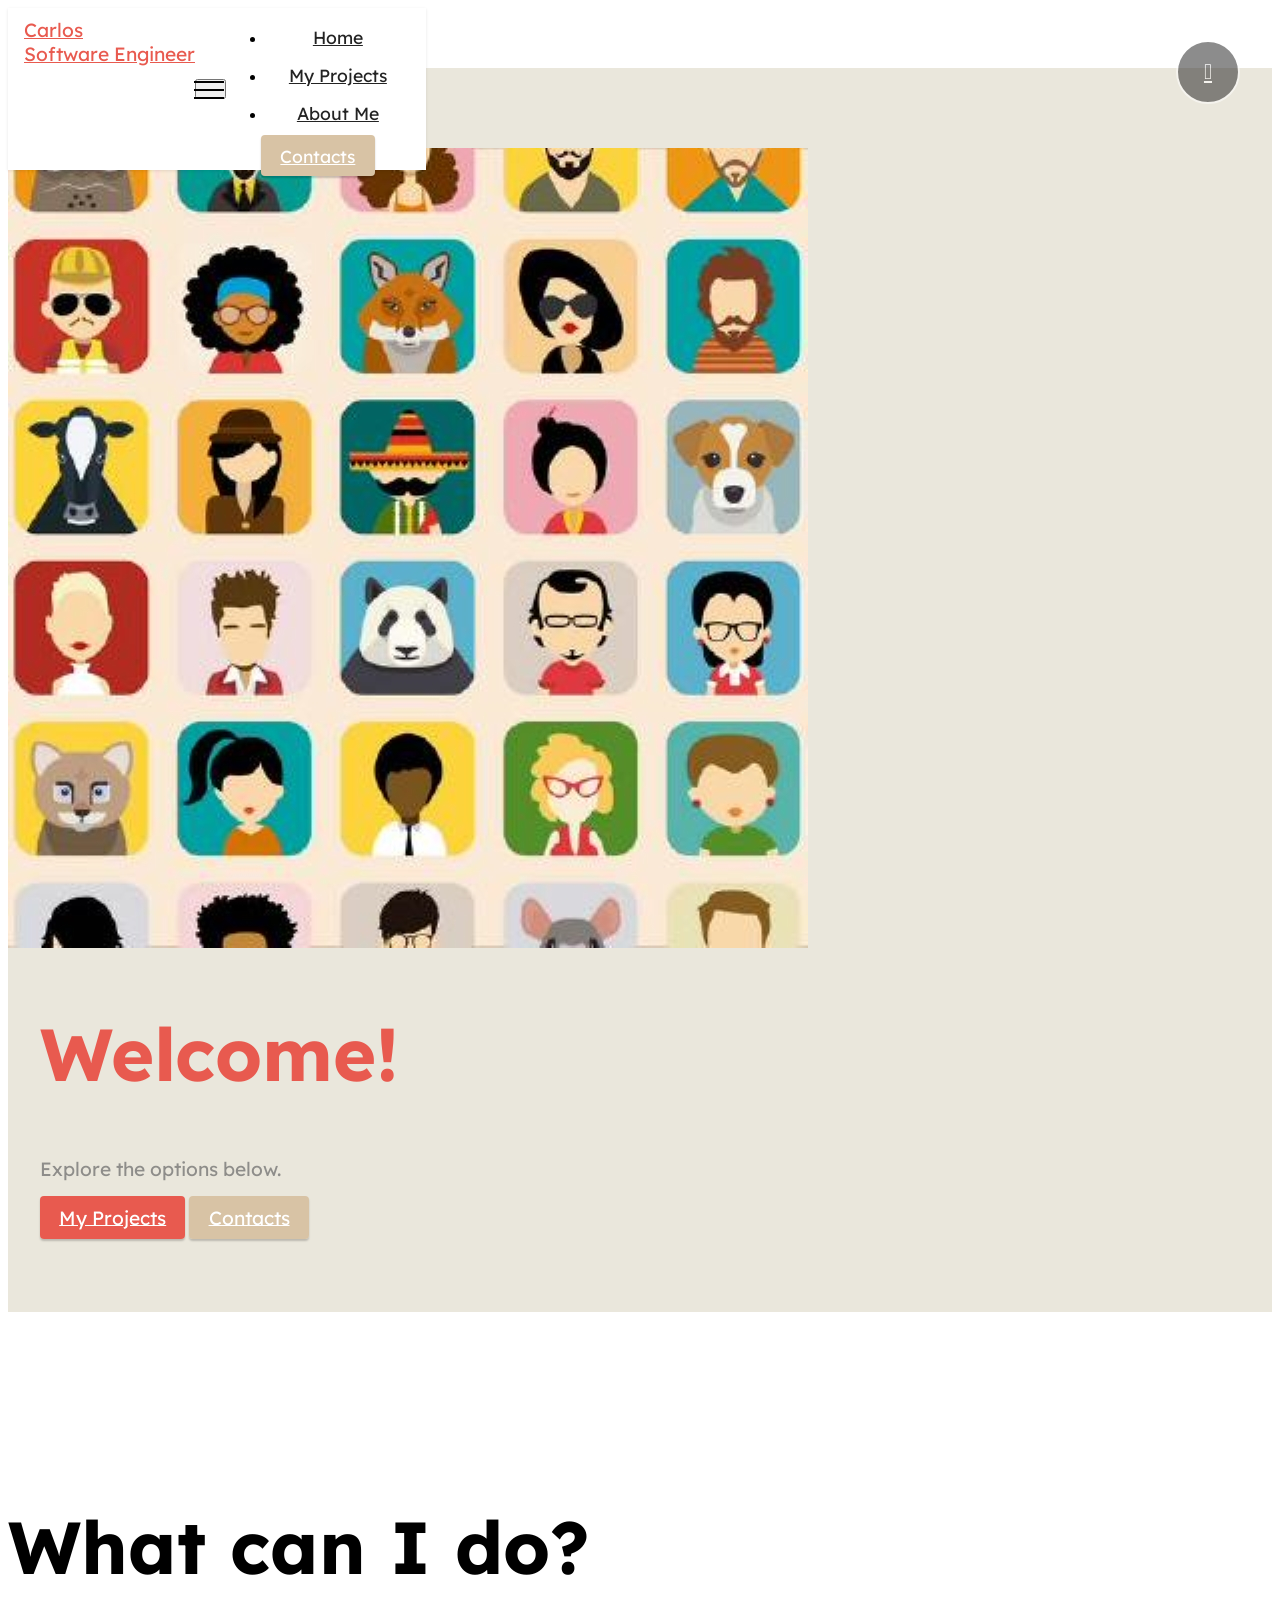
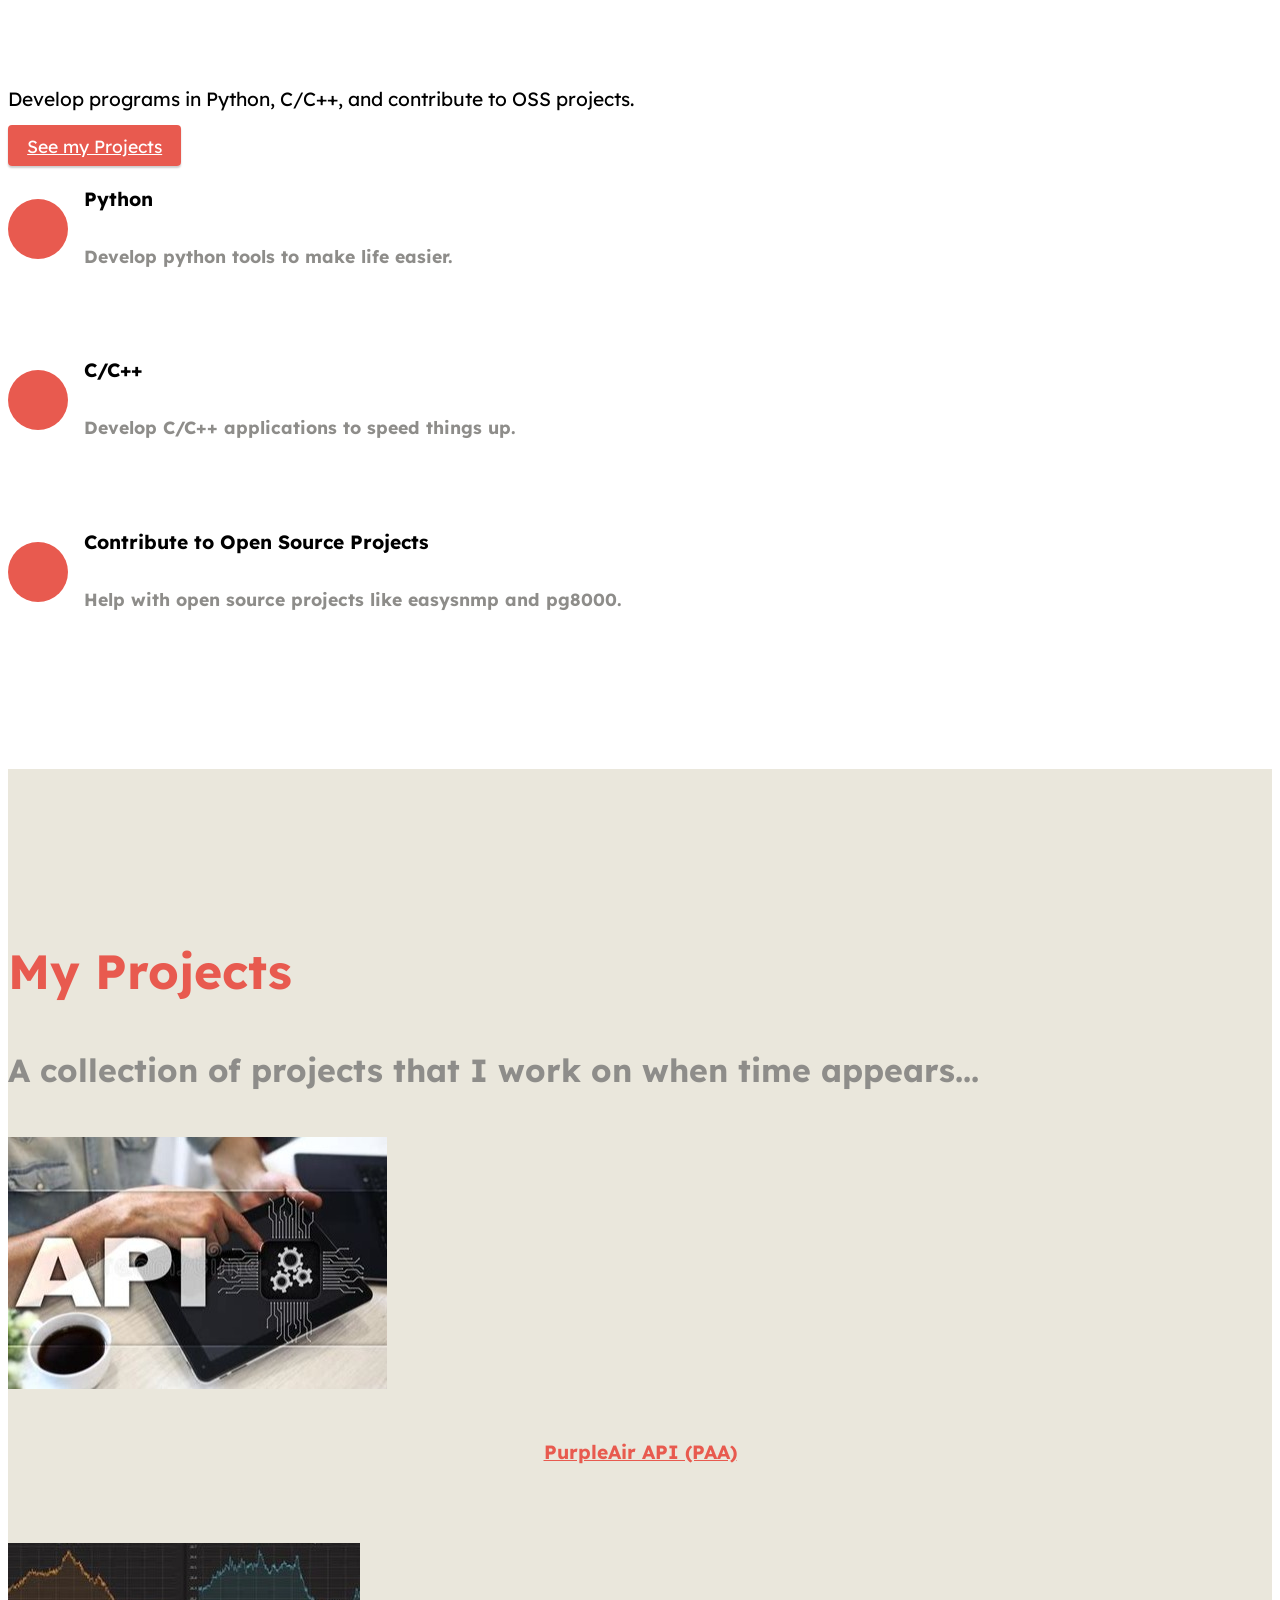
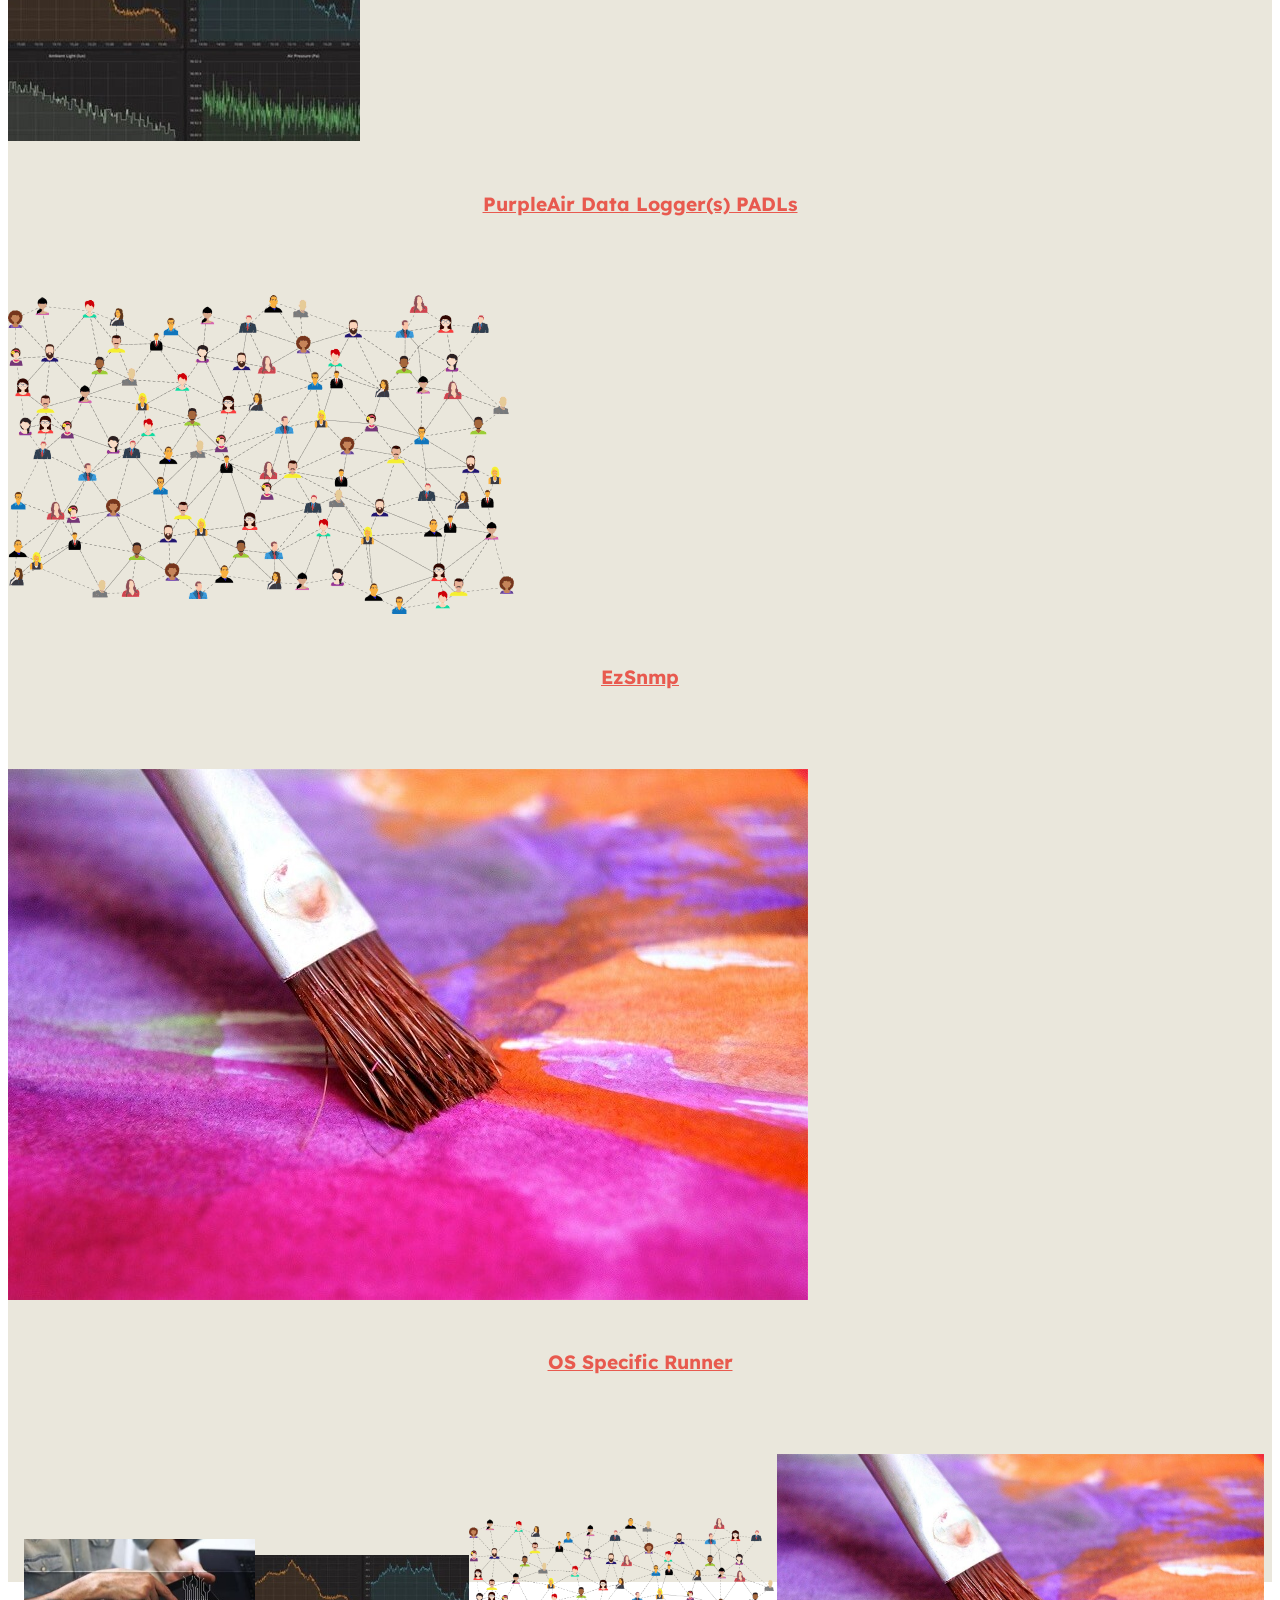
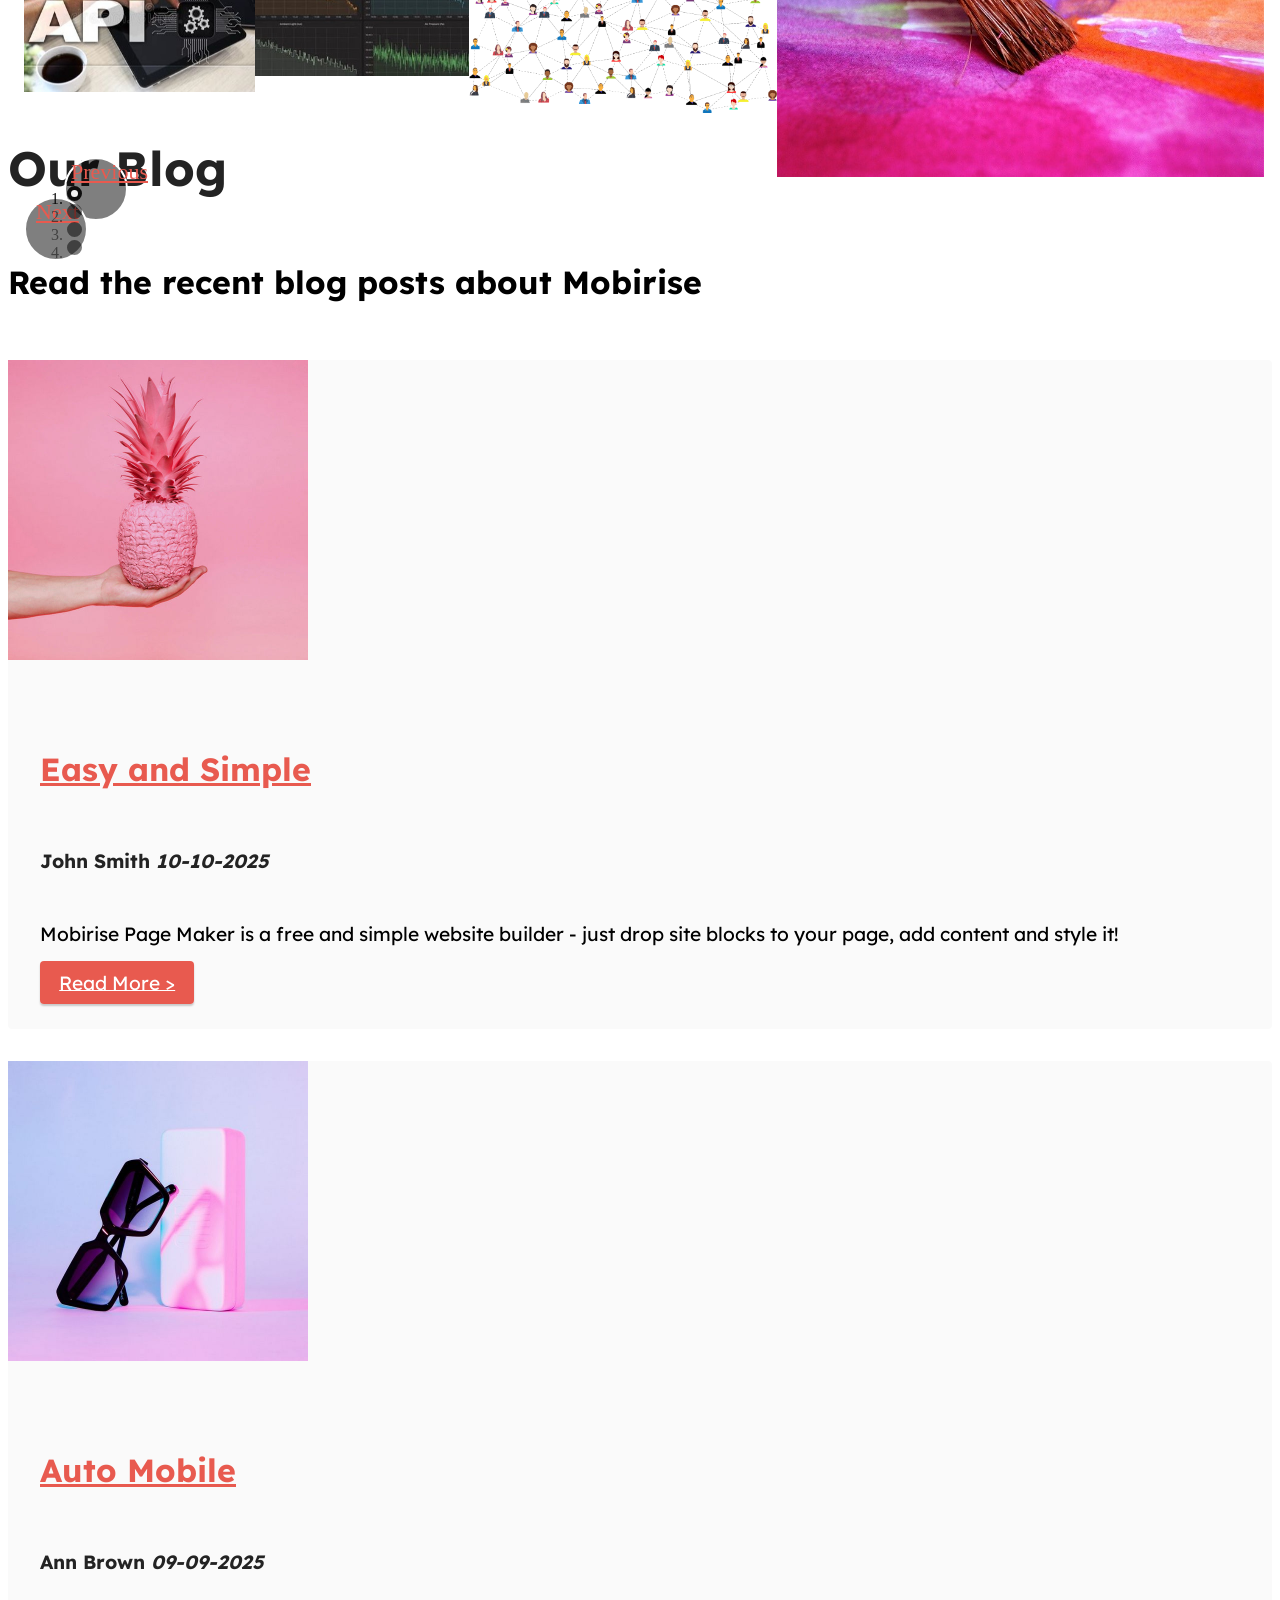
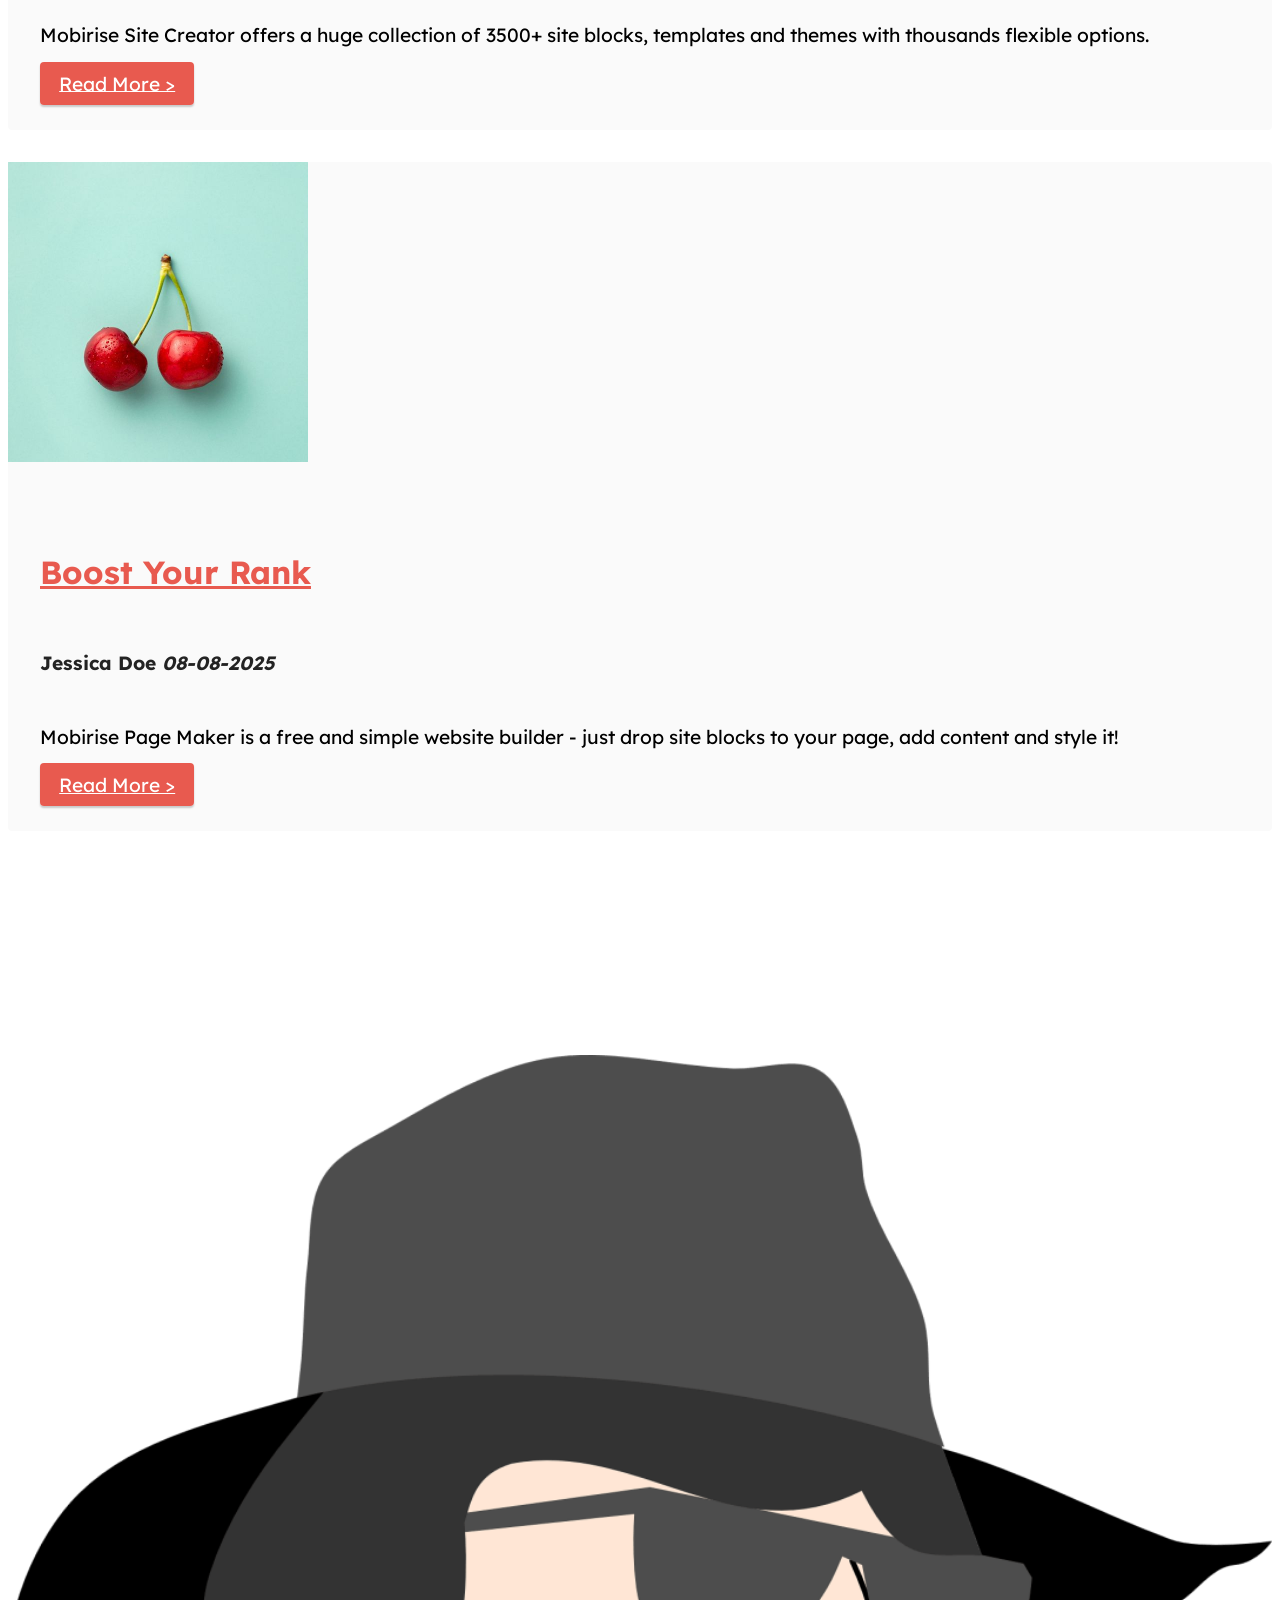
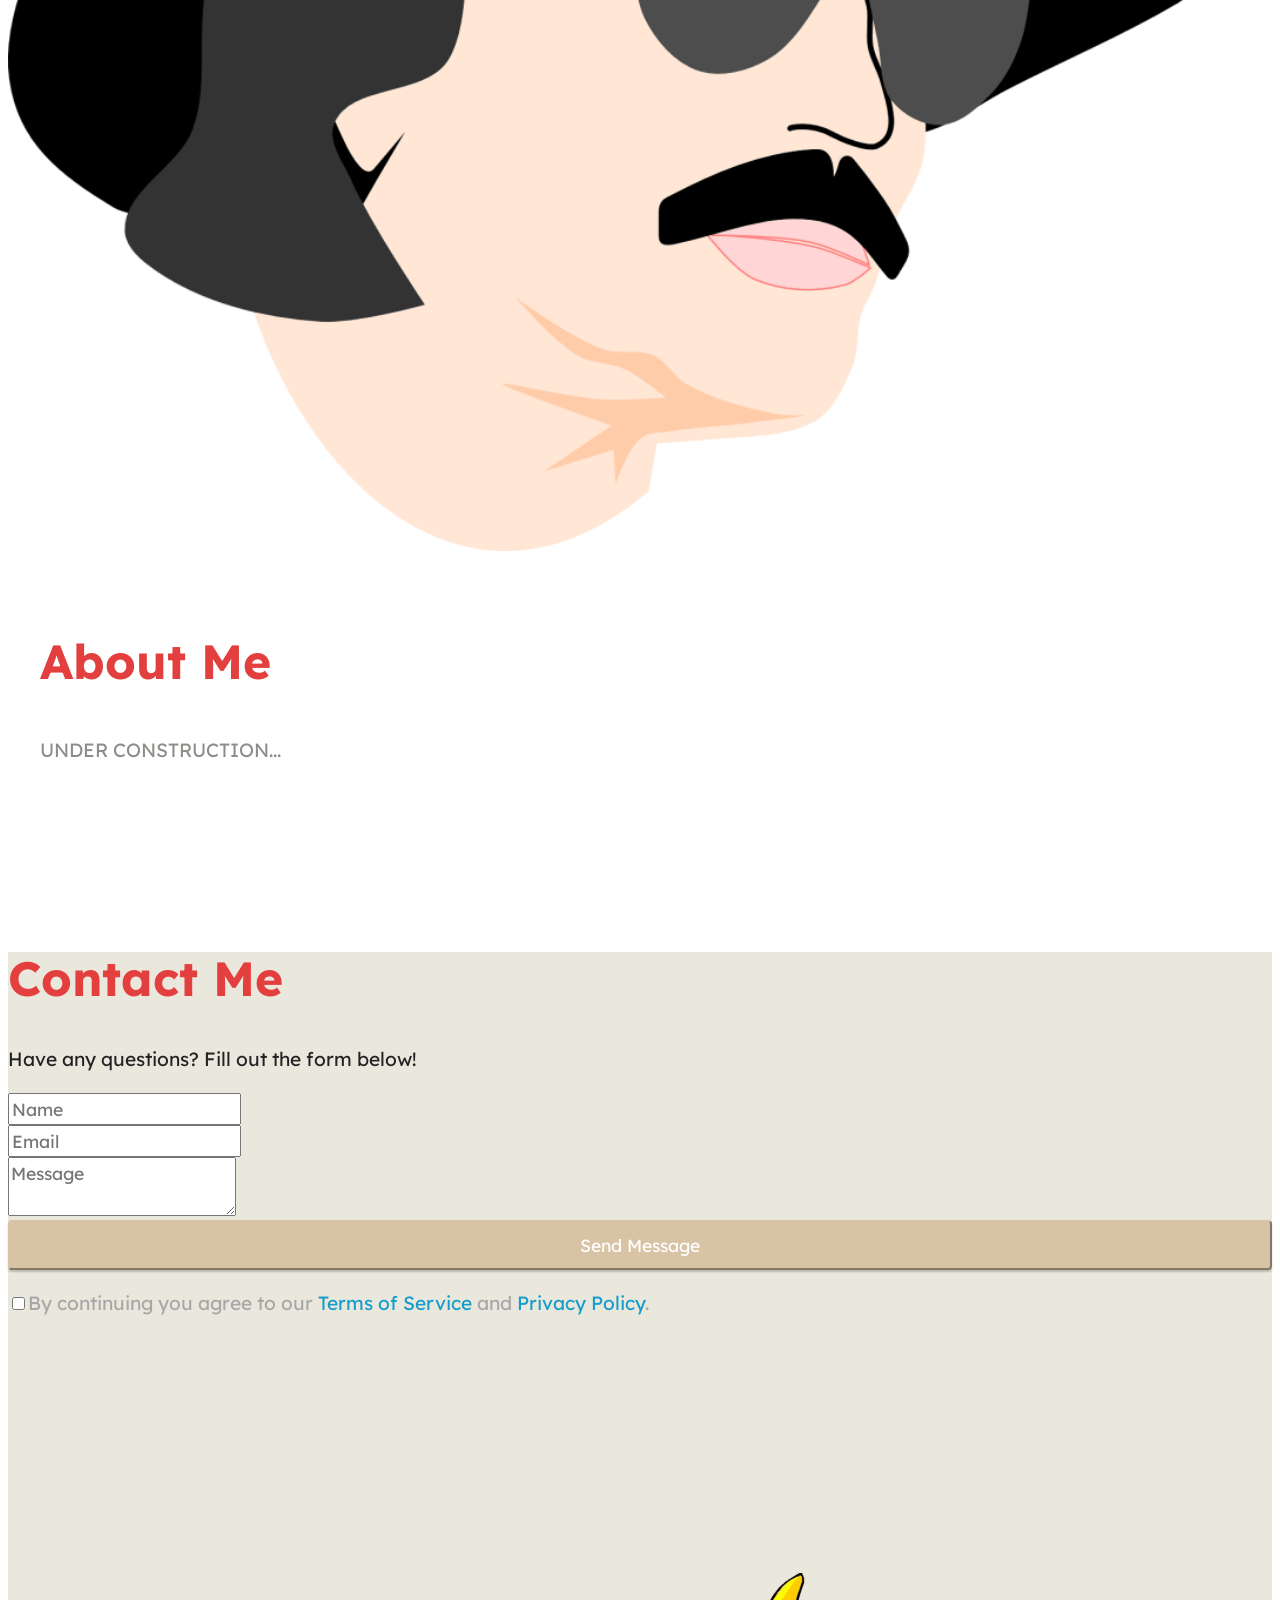
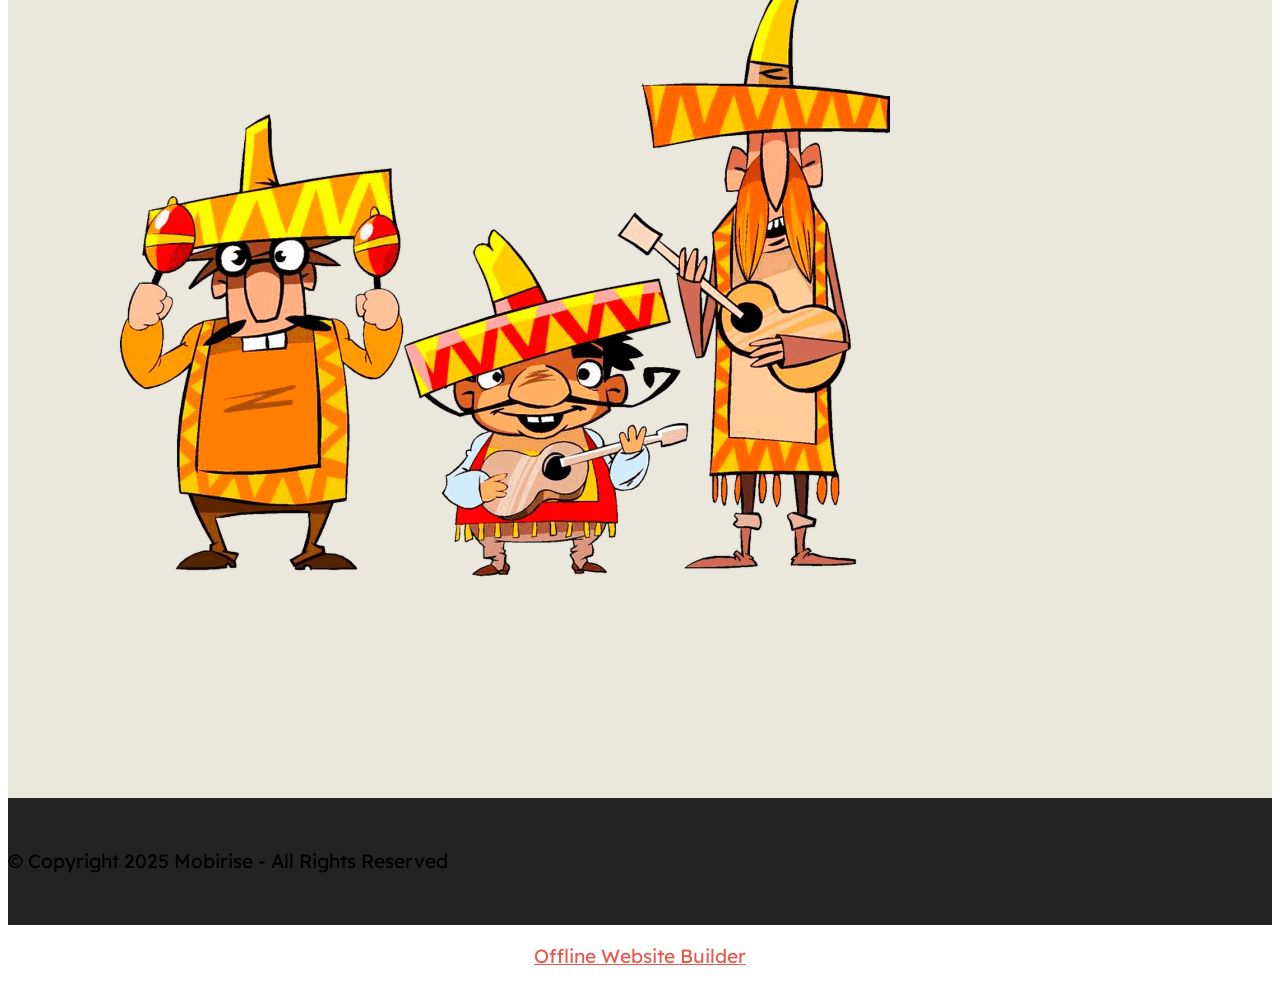
==== commit e4cfc270: "Sample post 1 Adding a basic blog post block that can be edited as needed." ====
--- a/index.html
+++ b/index.html
@@ -19,7 +19,7 @@
   <link rel="stylesheet" href="assets/theme/css/style.css">
   <link rel="preload" href="https://fonts.googleapis.com/css?family=Lexend:100,200,300,400,500,600,700,800,900&display=swap" as="style" onload="this.onload=null;this.rel='stylesheet'">
   <noscript><link rel="stylesheet" href="https://fonts.googleapis.com/css?family=Lexend:100,200,300,400,500,600,700,800,900&display=swap"></noscript>
-  <link rel="preload" as="style" href="assets/mobirise/css/mbr-additional.css?v=vU2bGn"><link rel="stylesheet" href="assets/mobirise/css/mbr-additional.css?v=vU2bGn" type="text/css">
+  <link rel="preload" as="style" href="assets/mobirise/css/mbr-additional.css?v=w0kwIJ"><link rel="stylesheet" href="assets/mobirise/css/mbr-additional.css?v=w0kwIJ" type="text/css">
 
   
   
@@ -141,8 +141,8 @@
         </div>
         <div class="row mbr-gallery mt-4">
             <div class="col-12 col-md-6 col-lg-3 item gallery-image">
-                <div class="item-wrapper" data-toggle="modal" data-bs-toggle="modal" data-target="#vxeKccRV85-modal" data-bs-target="#vxeKccRV85-modal">
-                    <img class="w-100" src="assets/images/th.webp" alt="Mobirise Website Builder" data-slide-to="0" data-bs-slide-to="0" data-target="#lb-vxeKccRV85" data-bs-target="#lb-vxeKccRV85">
+                <div class="item-wrapper" data-toggle="modal" data-bs-toggle="modal" data-target="#vxeLPNqCZv-modal" data-bs-target="#vxeLPNqCZv-modal">
+                    <img class="w-100" src="assets/images/th.webp" alt="Mobirise Website Builder" data-slide-to="0" data-bs-slide-to="0" data-target="#lb-vxeLPNqCZv" data-bs-target="#lb-vxeLPNqCZv">
                     <div class="icon-wrapper">
                         <span class="mobi-mbri mobi-mbri-search mbr-iconfont mbr-iconfont-btn"></span>
                     </div>
@@ -150,8 +150,8 @@
                 <h6 class="mbr-item-subtitle mbr-fonts-style align-center mb-2 mt-2 display-7"><strong><a href="https://github.com/carlkidcrypto/purpleair_api " class="text-primary" target="_blank">PurpleAir API (PAA)</a></strong><br></h6>
             </div>
             <div class="col-12 col-md-6 col-lg-3 item gallery-image">
-                <div class="item-wrapper" data-toggle="modal" data-bs-toggle="modal" data-target="#vxeKccRV85-modal" data-bs-target="#vxeKccRV85-modal">
-                    <img class="w-100" src="assets/images/th-1.webp" alt="Mobirise Website Builder" data-slide-to="1" data-bs-slide-to="1" data-target="#lb-vxeKccRV85" data-bs-target="#lb-vxeKccRV85">
+                <div class="item-wrapper" data-toggle="modal" data-bs-toggle="modal" data-target="#vxeLPNqCZv-modal" data-bs-target="#vxeLPNqCZv-modal">
+                    <img class="w-100" src="assets/images/th-1.webp" alt="Mobirise Website Builder" data-slide-to="1" data-bs-slide-to="1" data-target="#lb-vxeLPNqCZv" data-bs-target="#lb-vxeLPNqCZv">
                     <div class="icon-wrapper">
                         <span class="mobi-mbri mobi-mbri-search mbr-iconfont mbr-iconfont-btn"></span>
                     </div>
@@ -159,8 +159,8 @@
                 <h6 class="mbr-item-subtitle mbr-fonts-style align-center mb-2 mt-2 display-7"><strong><a href="https://github.com/carlkidcrypto/purpleair_data_logger" class="text-primary" target="_blank">PurpleAir Data Logger(s) PADLs</a></strong></h6>
             </div>
             <div class="col-12 col-md-6 col-lg-3 item gallery-image">
-                <div class="item-wrapper" data-toggle="modal" data-bs-toggle="modal" data-target="#vxeKccRV85-modal" data-bs-target="#vxeKccRV85-modal">
-                    <img class="w-100" src="assets/images/mbr-506x319.webp" alt="Mobirise Website Builder" data-slide-to="2" data-bs-slide-to="2" data-target="#lb-vxeKccRV85" data-bs-target="#lb-vxeKccRV85">
+                <div class="item-wrapper" data-toggle="modal" data-bs-toggle="modal" data-target="#vxeLPNqCZv-modal" data-bs-target="#vxeLPNqCZv-modal">
+                    <img class="w-100" src="assets/images/mbr-506x319.webp" alt="Mobirise Website Builder" data-slide-to="2" data-bs-slide-to="2" data-target="#lb-vxeLPNqCZv" data-bs-target="#lb-vxeLPNqCZv">
                     <div class="icon-wrapper">
                         <span class="mobi-mbri mobi-mbri-search mbr-iconfont mbr-iconfont-btn"></span>
                     </div>
@@ -168,8 +168,8 @@
                 <h6 class="mbr-item-subtitle mbr-fonts-style align-center mb-2 mt-2 display-7"><strong><a href="https://github.com/carlkidcrypto/ezsnmp" class="text-primary" target="_blank">EzSnmp</a></strong></h6>
             </div>
             <div class="col-12 col-md-6 col-lg-3 item gallery-image">
-                <div class="item-wrapper" data-toggle="modal" data-bs-toggle="modal" data-target="#vxeKccRV85-modal" data-bs-target="#vxeKccRV85-modal">
-                    <img class="w-100" src="assets/images/mbr-6.webp" alt="Mobirise Website Builder" data-slide-to="3" data-bs-slide-to="3" data-target="#lb-vxeKccRV85" data-bs-target="#lb-vxeKccRV85">
+                <div class="item-wrapper" data-toggle="modal" data-bs-toggle="modal" data-target="#vxeLPNqCZv-modal" data-bs-target="#vxeLPNqCZv-modal">
+                    <img class="w-100" src="assets/images/mbr-6.webp" alt="Mobirise Website Builder" data-slide-to="3" data-bs-slide-to="3" data-target="#lb-vxeLPNqCZv" data-bs-target="#lb-vxeLPNqCZv">
                     <div class="icon-wrapper">
                         <span class="mobi-mbri mobi-mbri-search mbr-iconfont mbr-iconfont-btn"></span>
                     </div>
@@ -178,11 +178,11 @@
             </div>
         </div>
 
-        <div class="modal mbr-slider" tabindex="-1" role="dialog" aria-hidden="true" id="vxeKccRV85-modal">
+        <div class="modal mbr-slider" tabindex="-1" role="dialog" aria-hidden="true" id="vxeLPNqCZv-modal">
             <div class="modal-dialog" role="document">
                 <div class="modal-content">
                     <div class="modal-body">
-                        <div class="carousel slide" id="lb-vxeKccRV85" data-interval="5000" data-bs-interval="5000">
+                        <div class="carousel slide" id="lb-vxeLPNqCZv" data-interval="5000" data-bs-interval="5000">
                             <div class="carousel-inner">
                                 <div class="carousel-item active">
                                     <img class="d-block w-100" src="assets/images/th.webp" alt="Mobirise Website Builder">
@@ -198,18 +198,18 @@
                                 </div>
                             </div>
                             <ol class="carousel-indicators">
-                                <li data-slide-to="0" data-bs-slide-to="0" class="active" data-target="#lb-vxeKccRV85" data-bs-target="#lb-vxeKccRV85"></li>
-                                <li data-slide-to="1" data-bs-slide-to="1" data-target="#lb-vxeKccRV85" data-bs-target="#lb-vxeKccRV85"></li>
-                                <li data-slide-to="2" data-bs-slide-to="2" data-target="#lb-vxeKccRV85" data-bs-target="#lb-vxeKccRV85"></li>
-                                <li data-slide-to="3" data-bs-slide-to="3" data-target="#lb-vxeKccRV85" data-bs-target="#lb-vxeKccRV85"></li>
+                                <li data-slide-to="0" data-bs-slide-to="0" class="active" data-target="#lb-vxeLPNqCZv" data-bs-target="#lb-vxeLPNqCZv"></li>
+                                <li data-slide-to="1" data-bs-slide-to="1" data-target="#lb-vxeLPNqCZv" data-bs-target="#lb-vxeLPNqCZv"></li>
+                                <li data-slide-to="2" data-bs-slide-to="2" data-target="#lb-vxeLPNqCZv" data-bs-target="#lb-vxeLPNqCZv"></li>
+                                <li data-slide-to="3" data-bs-slide-to="3" data-target="#lb-vxeLPNqCZv" data-bs-target="#lb-vxeLPNqCZv"></li>
                             </ol>
                             <a role="button" href="" class="close" data-dismiss="modal" data-bs-dismiss="modal" aria-label="Close">
                             </a>
-                            <a class="carousel-control-prev carousel-control" role="button" data-slide="prev" data-bs-slide="prev" href="#lb-vxeKccRV85">
+                            <a class="carousel-control-prev carousel-control" role="button" data-slide="prev" data-bs-slide="prev" href="#lb-vxeLPNqCZv">
                                 <span class="mobi-mbri mobi-mbri-arrow-prev" aria-hidden="true"></span>
                                 <span class="sr-only visually-hidden">Previous</span>
                             </a>
-                            <a class="carousel-control-next carousel-control" role="button" data-slide="next" data-bs-slide="next" href="#lb-vxeKccRV85">
+                            <a class="carousel-control-next carousel-control" role="button" data-slide="next" data-bs-slide="next" href="#lb-vxeLPNqCZv">
                                 <span class="mobi-mbri mobi-mbri-arrow-next" aria-hidden="true"></span>
                                 <span class="sr-only visually-hidden">Next</span>
                             </a>
@@ -319,7 +319,7 @@
         <div class="row content-wrapper justify-content-center">
             <div class="col-lg-4 offset-lg-1 mbr-form" data-form-type="formoid">
 <!--Formbuilder Form-->
-<form action="https://mobirise.eu/" method="POST" class="mbr-form form-with-styler" data-form-title="Form Name"><input type="hidden" name="email" data-form-email="true" value="lcQKN2L5DJshnIqlgVZZcwDhqMmbE7SJ7IrkFFm9C8qqe68Hhja58Xq9HDI8tl/SwGGYKyO7VNrh2x++aR7Sxx9qTKkhcCBrPCrowB97UI3Br5/oXgvESkhFuQPCti1j">
+<form action="https://mobirise.eu/" method="POST" class="mbr-form form-with-styler" data-form-title="Form Name"><input type="hidden" name="email" data-form-email="true" value="yLdCewA1Jm8eO/ro69bqUjXQDYeKguIQ0gKBOlXZ69TlmOhDaUJZl8VzpkuN54aPXHStygIx07S83Bygx4QBwtUcgQrA/lKjv2Qu3RhuJfyct+jZee4wU7qnVrDiFMuA">
 <div class="row">
 <div hidden="hidden" data-form-alert="" class="alert alert-success col-12">Thanks for filling out the form! I will reach out to you as soon as I can!</div>
 <div hidden="hidden" data-form-alert-danger="" class="alert alert-danger col-12">Oops...! some problem!</div>
@@ -372,7 +372,7 @@
             </div>
         </div>
     </div>
-</section><section class="display-7" style="padding: 0;align-items: center;justify-content: center;flex-wrap: wrap;    align-content: center;display: flex;position: relative;height: 4rem;"><a href="https://mobiri.se/" style="flex: 1 1;height: 4rem;position: absolute;width: 100%;z-index: 1;"><img alt="" style="height: 4rem;" src="[data-uri]"></a><p style="margin: 0;text-align: center;" class="display-7">&#8204;</p><a style="z-index:1" href="https://mobirise.com/builder/ai-website-generator.html">AI Website Generator</a></section><script src="assets/bootstrap/js/bootstrap.bundle.min.js"></script>  <script src="assets/web/assets/cookies-alert-plugin/cookies-alert-core.js"></script>  <script src="assets/web/assets/cookies-alert-plugin/cookies-alert-script.js"></script>  <script src="assets/smoothscroll/smooth-scroll.js"></script>  <script src="assets/ytplayer/index.js"></script>  <script src="assets/dropdown/js/navbar-dropdown.js"></script>  <script src="assets/theme/js/script.js"></script>  <script src="assets/formoid/formoid.min.js"></script>  
+</section><section class="display-7" style="padding: 0;align-items: center;justify-content: center;flex-wrap: wrap;    align-content: center;display: flex;position: relative;height: 4rem;"><a href="https://mobiri.se/" style="flex: 1 1;height: 4rem;position: absolute;width: 100%;z-index: 1;"><img alt="" style="height: 4rem;" src="[data-uri]"></a><p style="margin: 0;text-align: center;" class="display-7">&#8204;</p><a style="z-index:1" href="https://mobirise.com/offline-website-builder.html">Offline Website Builder</a></section><script src="assets/bootstrap/js/bootstrap.bundle.min.js"></script>  <script src="assets/web/assets/cookies-alert-plugin/cookies-alert-core.js"></script>  <script src="assets/web/assets/cookies-alert-plugin/cookies-alert-script.js"></script>  <script src="assets/smoothscroll/smooth-scroll.js"></script>  <script src="assets/ytplayer/index.js"></script>  <script src="assets/dropdown/js/navbar-dropdown.js"></script>  <script src="assets/theme/js/script.js"></script>  <script src="assets/formoid/formoid.min.js"></script>  
   
   
 <input name="cookieData" type="hidden" data-cookie-cookiesAlertType='false' data-cookie-customDialogSelector='null' data-cookie-colorText='#424a4d' data-cookie-colorBg='rgb(255, 255, 255)' data-cookie-opacityOverlay='0' data-cookie-bgOpacity='100' data-cookie-textButton='GOT IT' data-cookie-rejectText='REJECT' data-cookie-colorButton='#e85a4f' data-cookie-rejectColor='#ffffff' data-cookie-colorLink='#424a4d' data-cookie-underlineLink='true' data-cookie-text="We use cookies to give you the best experience. Read our <a href='privacy.html'>cookie policy</a>.">
--- a/assets/mobirise/css/mbr-additional.css
+++ b/assets/mobirise/css/mbr-additional.css
@@ -1485,6 +1485,54 @@
   background-color: #232323;
   overflow: hidden;
 }
+.cid-vxeLGQ1dXc {
+  padding-top: 5rem;
+  padding-bottom: 5rem;
+  background-color: #edefeb;
+}
+.cid-vxeLGQ1dXc .mbr-fallback-image.disabled {
+  display: none;
+}
+.cid-vxeLGQ1dXc .mbr-fallback-image {
+  display: block;
+  background-size: cover;
+  background-position: center center;
+  width: 100%;
+  height: 100%;
+  position: absolute;
+  top: 0;
+}
+@media (max-width: 767px) {
+  .cid-vxeLGQ1dXc .card-content-text {
+    padding: 1.5rem 1.5rem 0 1.5rem;
+  }
+}
+@media (min-width: 768px) {
+  .cid-vxeLGQ1dXc .card-content-text {
+    padding: 2.25rem 2.25rem 0 2.25rem;
+  }
+}
+@media (min-width: 992px) {
+  .cid-vxeLGQ1dXc .card-content-text {
+    padding: 4rem 4rem 1rem 4rem;
+  }
+}
+.cid-vxeLGQ1dXc .card-wrapper {
+  background: #ffffff;
+}
+.cid-vxeLGQ1dXc .mbr-text,
+.cid-vxeLGQ1dXc .mbr-section-btn {
+  color: #000000;
+  text-align: left;
+}
+.cid-vxeLGQ1dXc .card-title,
+.cid-vxeLGQ1dXc .card-box {
+  text-align: left;
+  color: #000000;
+}
+.cid-vxeLGQ1dXc .image-wrapper img {
+  width: 100%;
+}
 .cid-sFF0ciwnEL {
   z-index: 1000;
   width: 100%;
--- a/assets/mobirise/css/mbr-additional.css
+++ b/assets/mobirise/css/mbr-additional.css
@@ -1485,6 +1485,54 @@
   background-color: #232323;
   overflow: hidden;
 }
+.cid-vxeLGQ1dXc {
+  padding-top: 5rem;
+  padding-bottom: 5rem;
+  background-color: #edefeb;
+}
+.cid-vxeLGQ1dXc .mbr-fallback-image.disabled {
+  display: none;
+}
+.cid-vxeLGQ1dXc .mbr-fallback-image {
+  display: block;
+  background-size: cover;
+  background-position: center center;
+  width: 100%;
+  height: 100%;
+  position: absolute;
+  top: 0;
+}
+@media (max-width: 767px) {
+  .cid-vxeLGQ1dXc .card-content-text {
+    padding: 1.5rem 1.5rem 0 1.5rem;
+  }
+}
+@media (min-width: 768px) {
+  .cid-vxeLGQ1dXc .card-content-text {
+    padding: 2.25rem 2.25rem 0 2.25rem;
+  }
+}
+@media (min-width: 992px) {
+  .cid-vxeLGQ1dXc .card-content-text {
+    padding: 4rem 4rem 1rem 4rem;
+  }
+}
+.cid-vxeLGQ1dXc .card-wrapper {
+  background: #ffffff;
+}
+.cid-vxeLGQ1dXc .mbr-text,
+.cid-vxeLGQ1dXc .mbr-section-btn {
+  color: #000000;
+  text-align: left;
+}
+.cid-vxeLGQ1dXc .card-title,
+.cid-vxeLGQ1dXc .card-box {
+  text-align: left;
+  color: #000000;
+}
+.cid-vxeLGQ1dXc .image-wrapper img {
+  width: 100%;
+}
 .cid-sFF0ciwnEL {
   z-index: 1000;
   width: 100%;
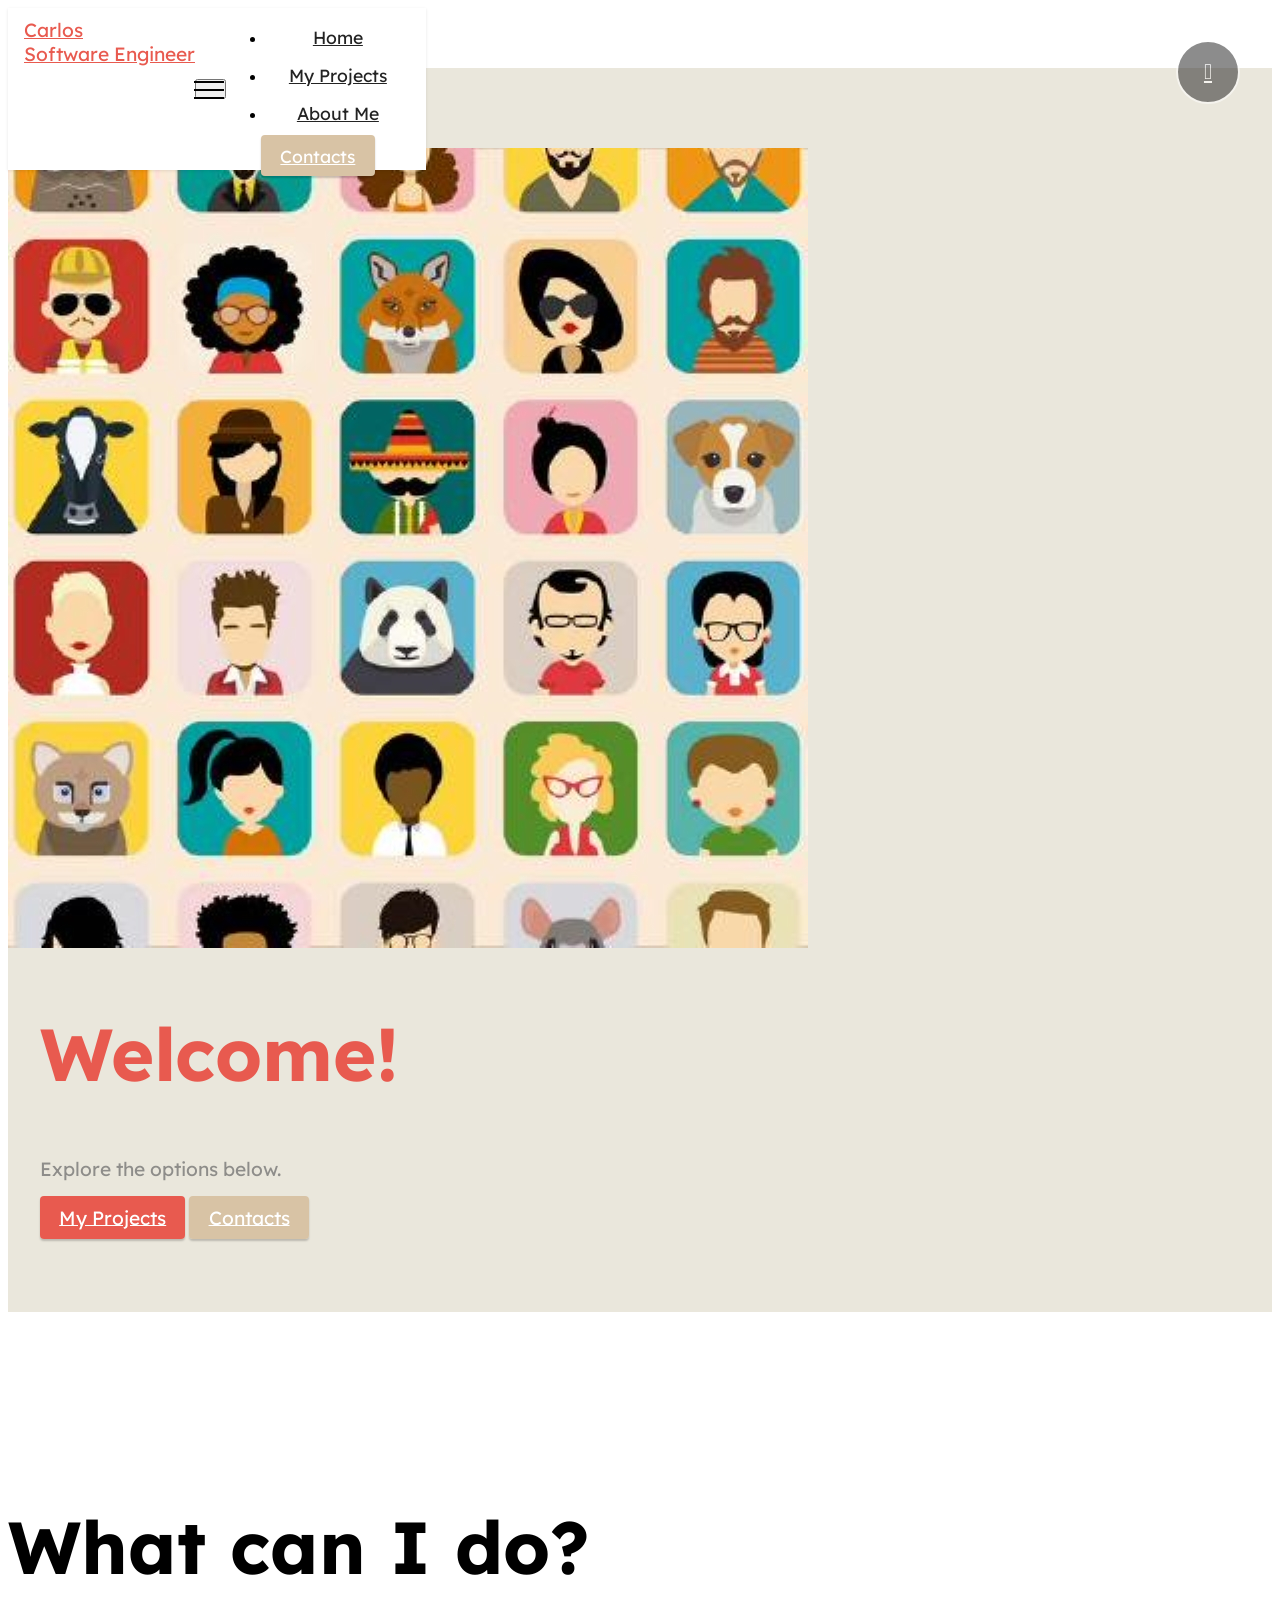
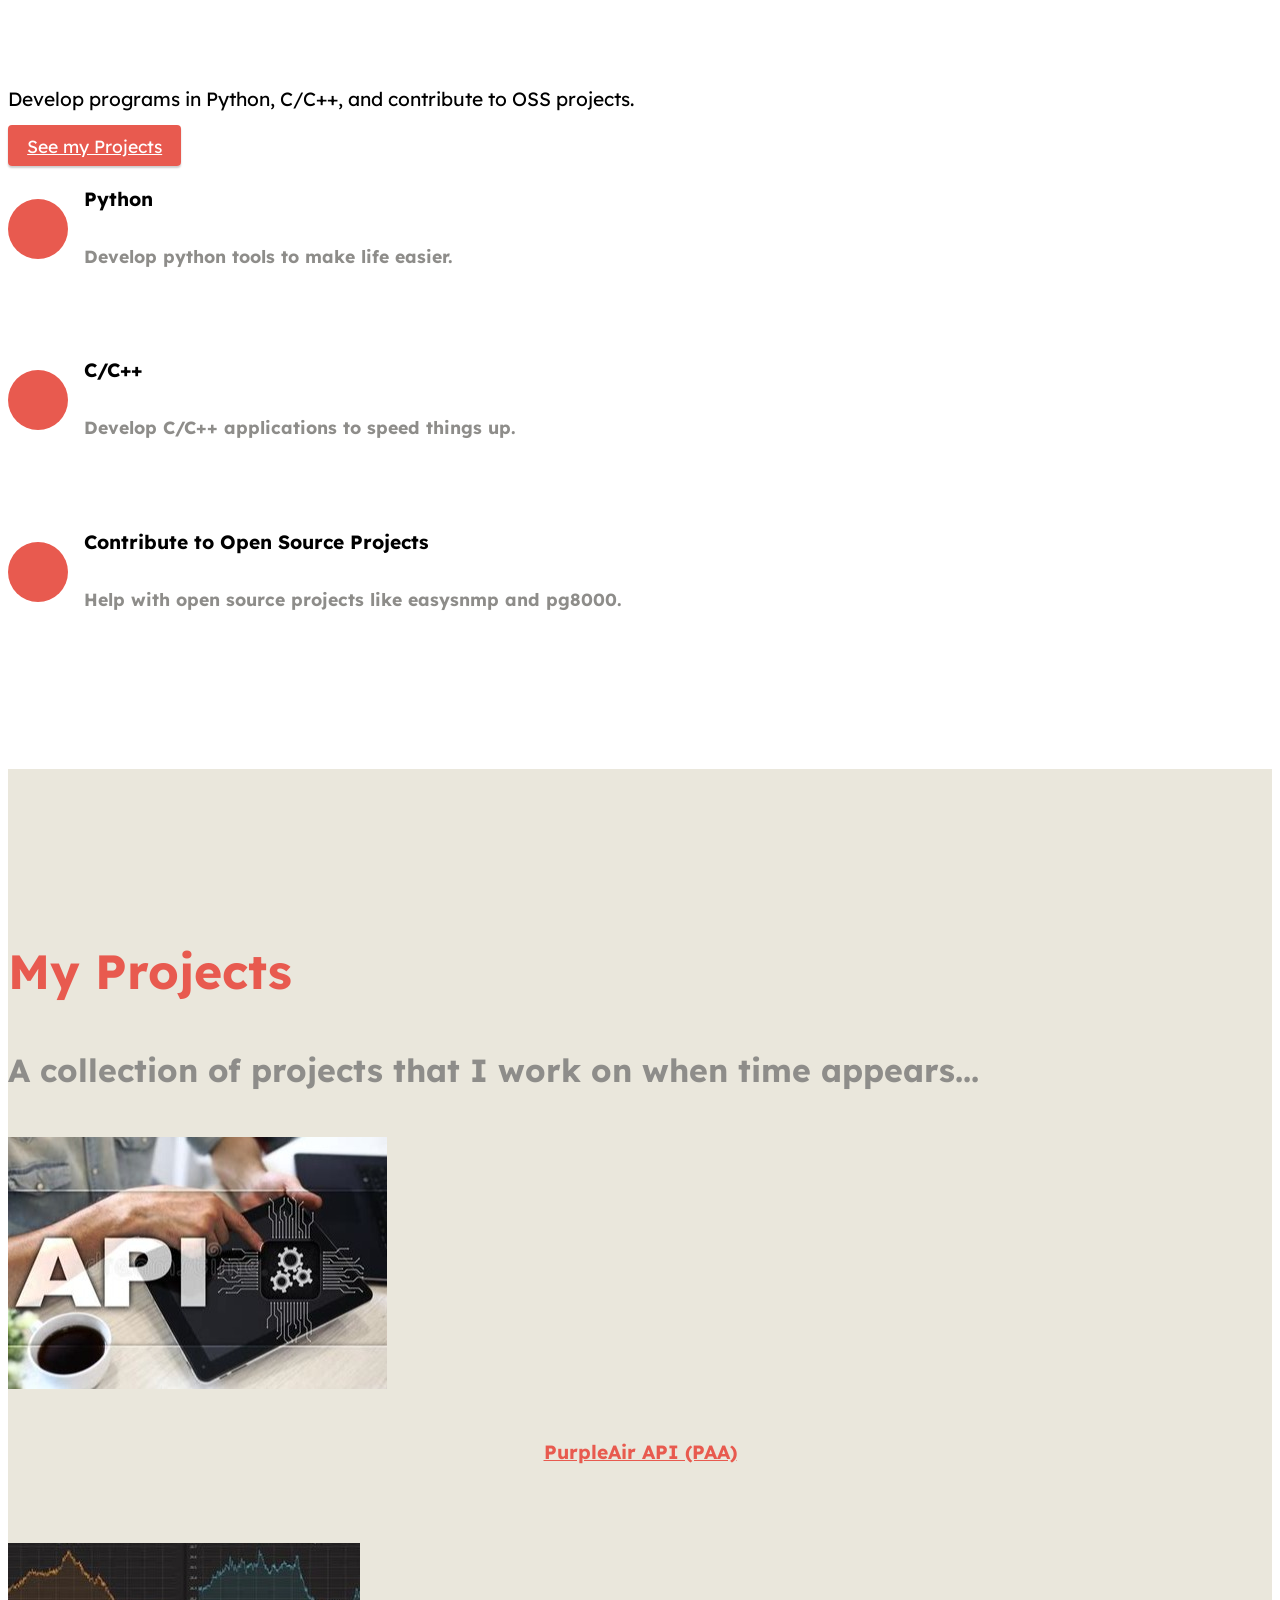
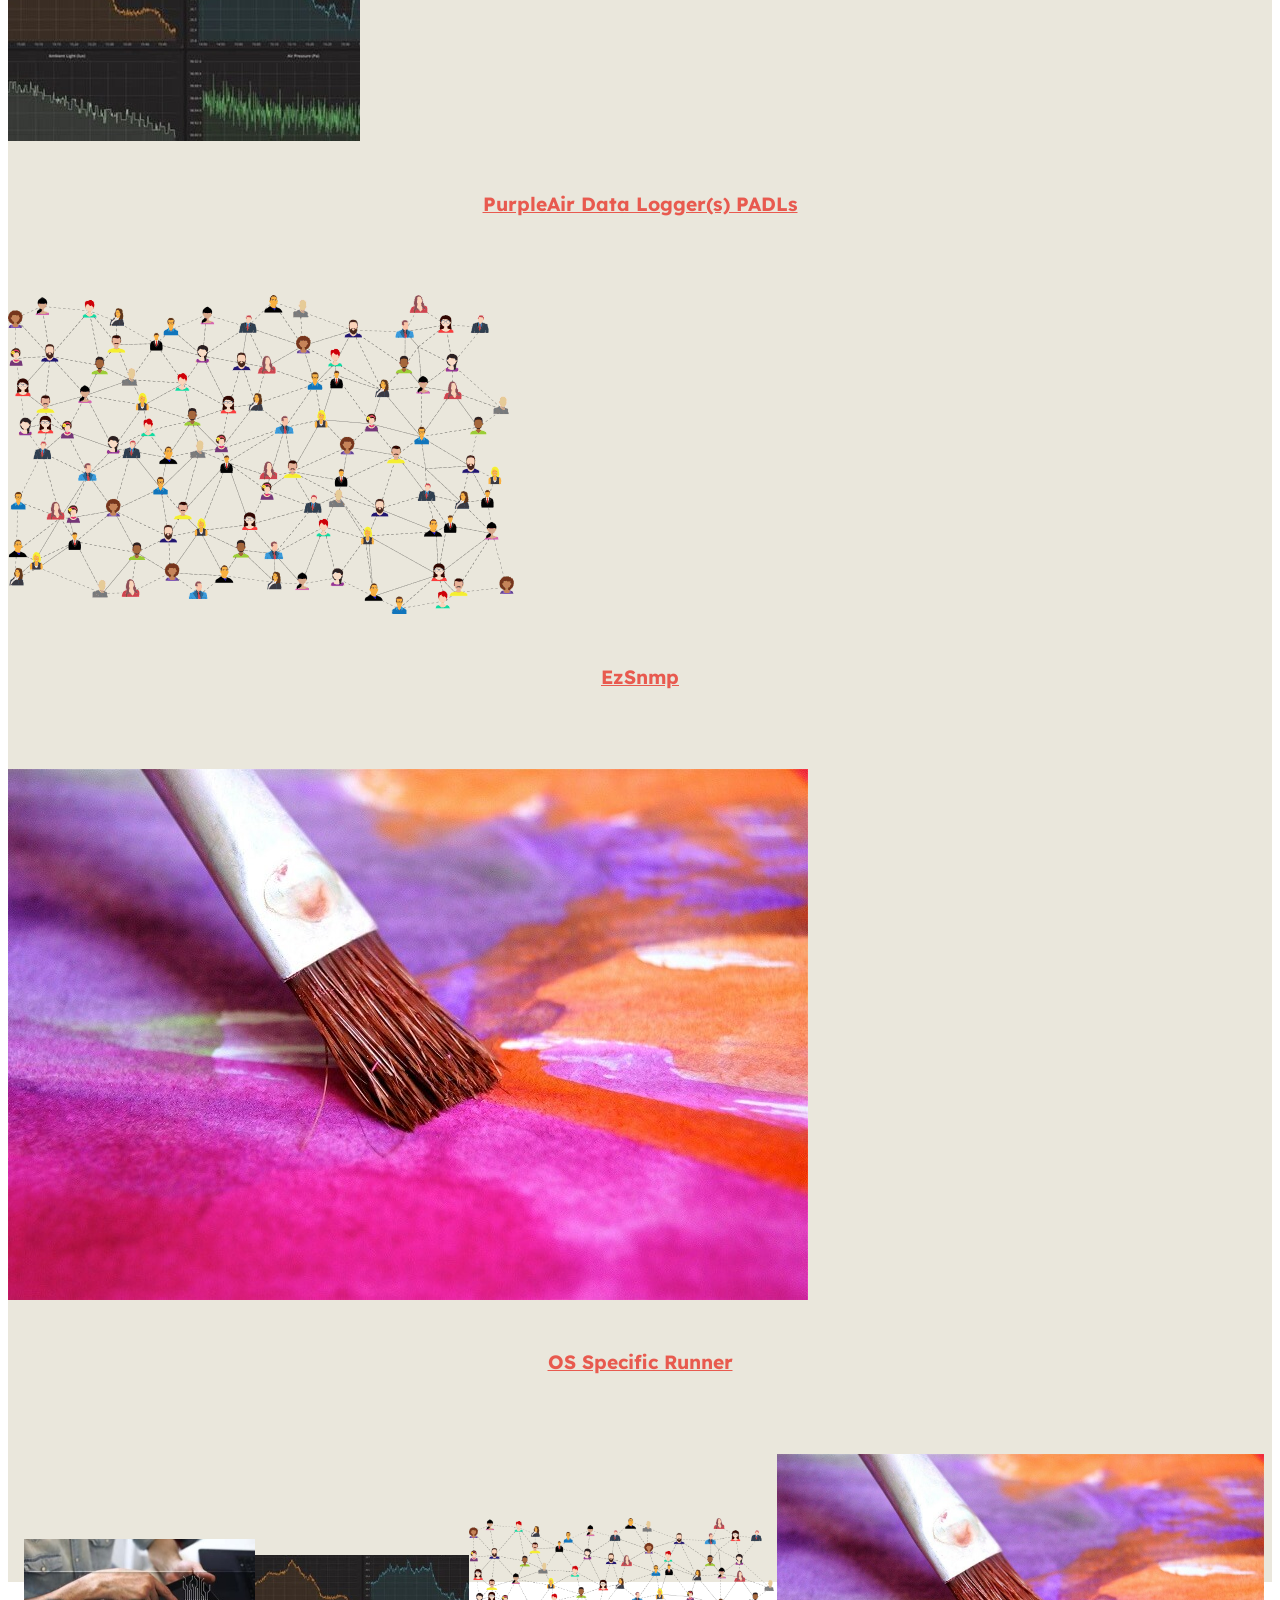
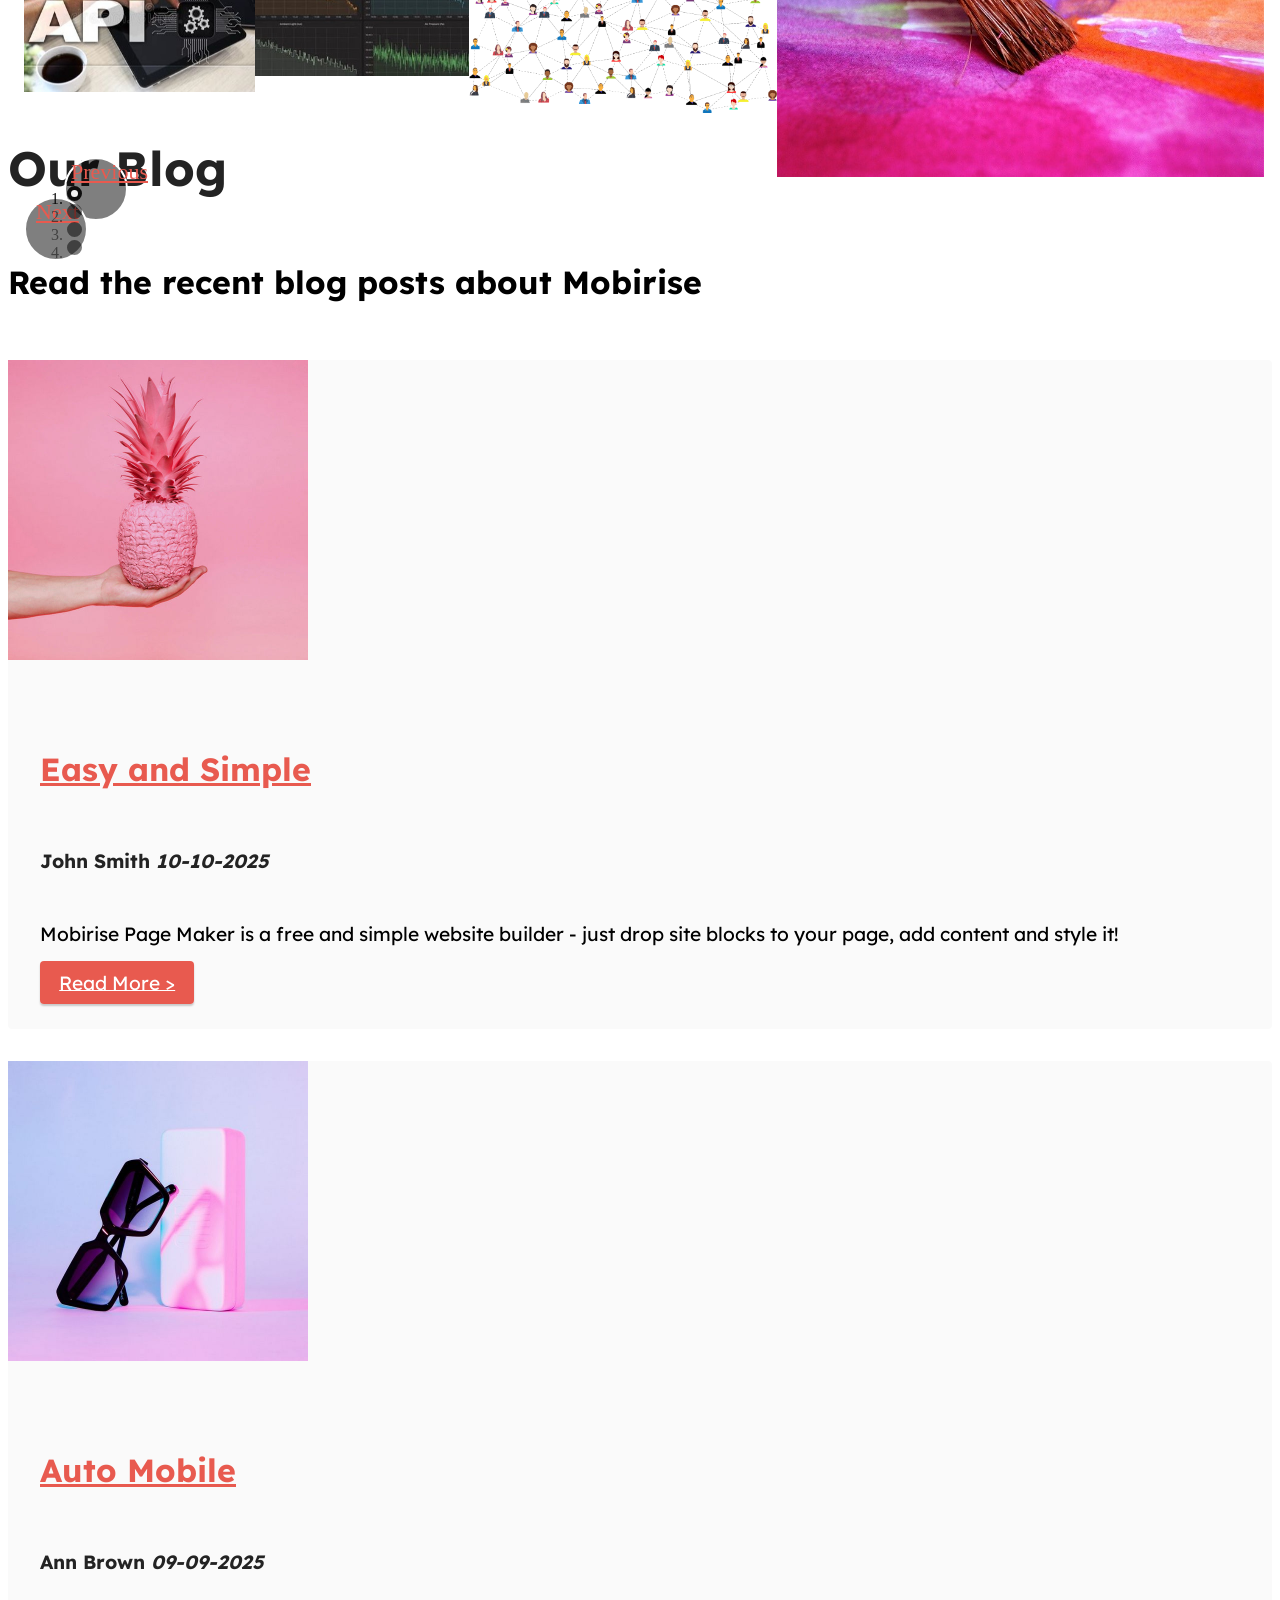
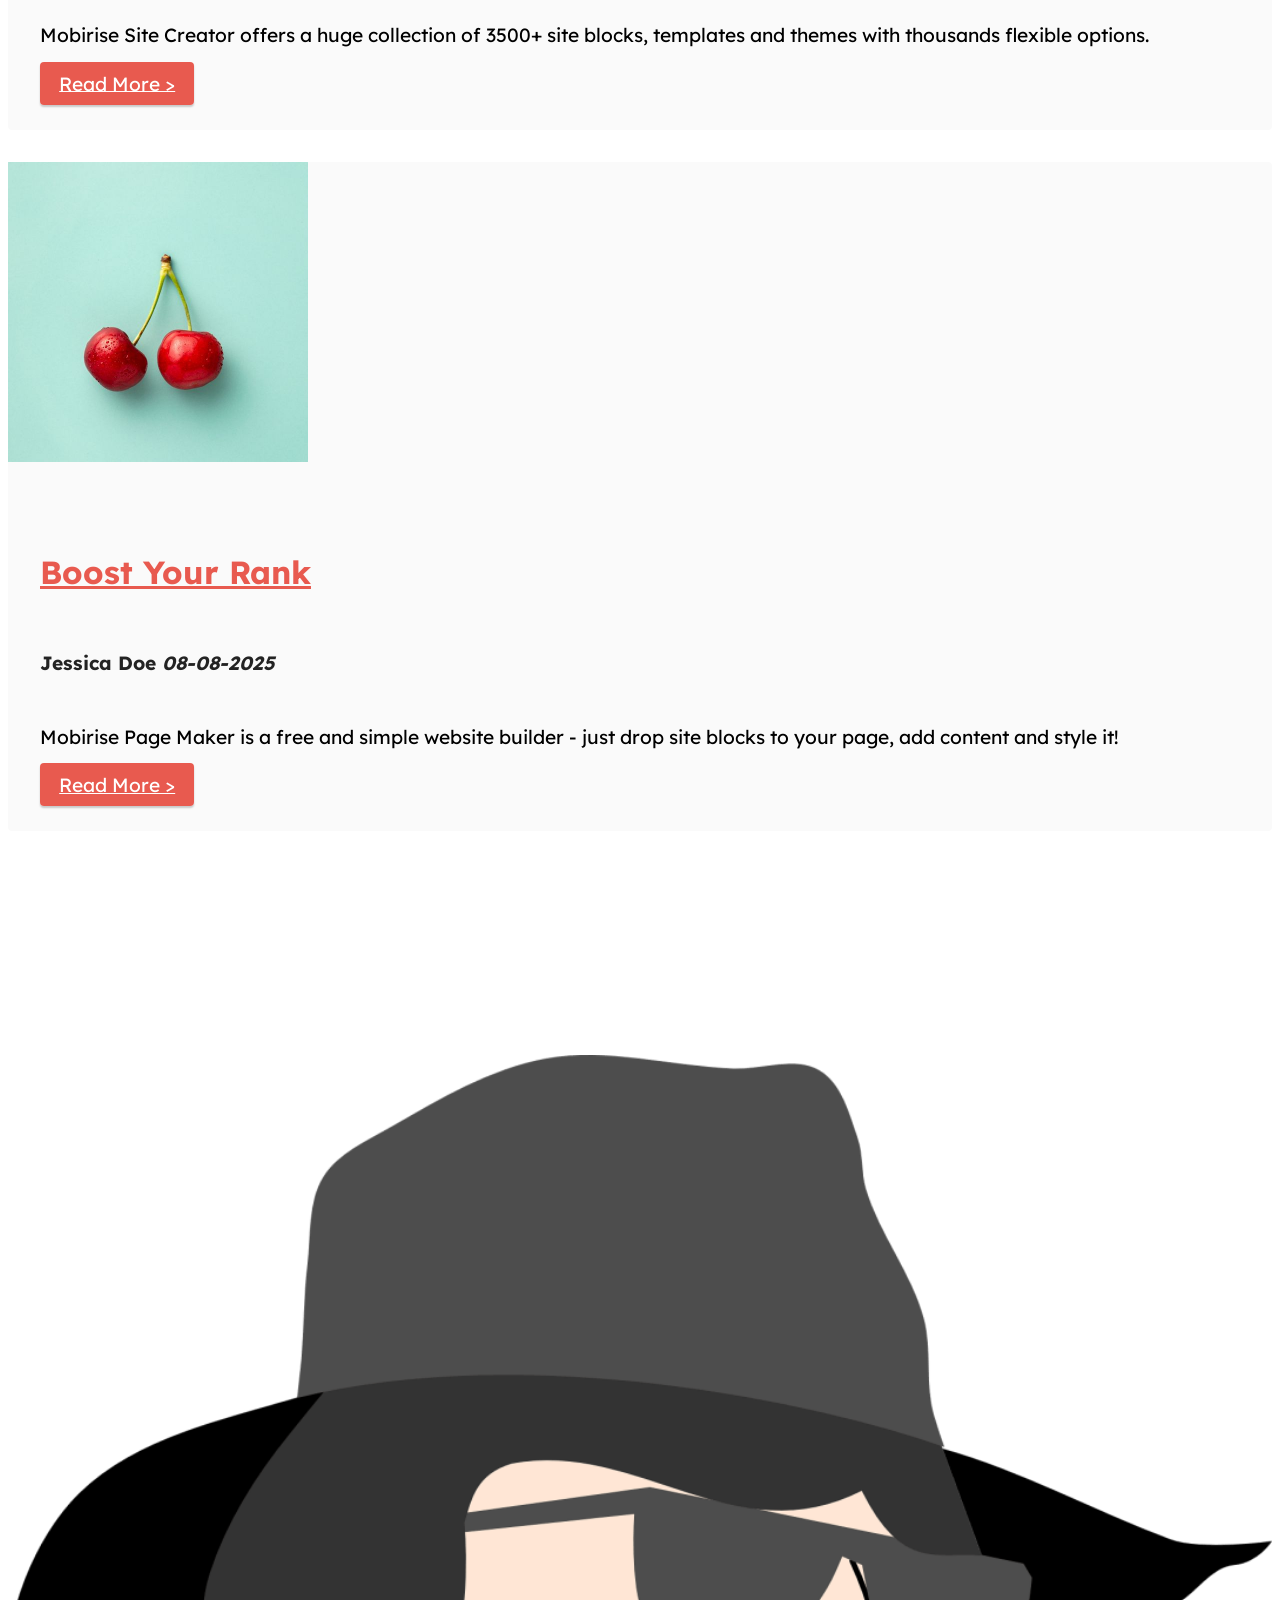
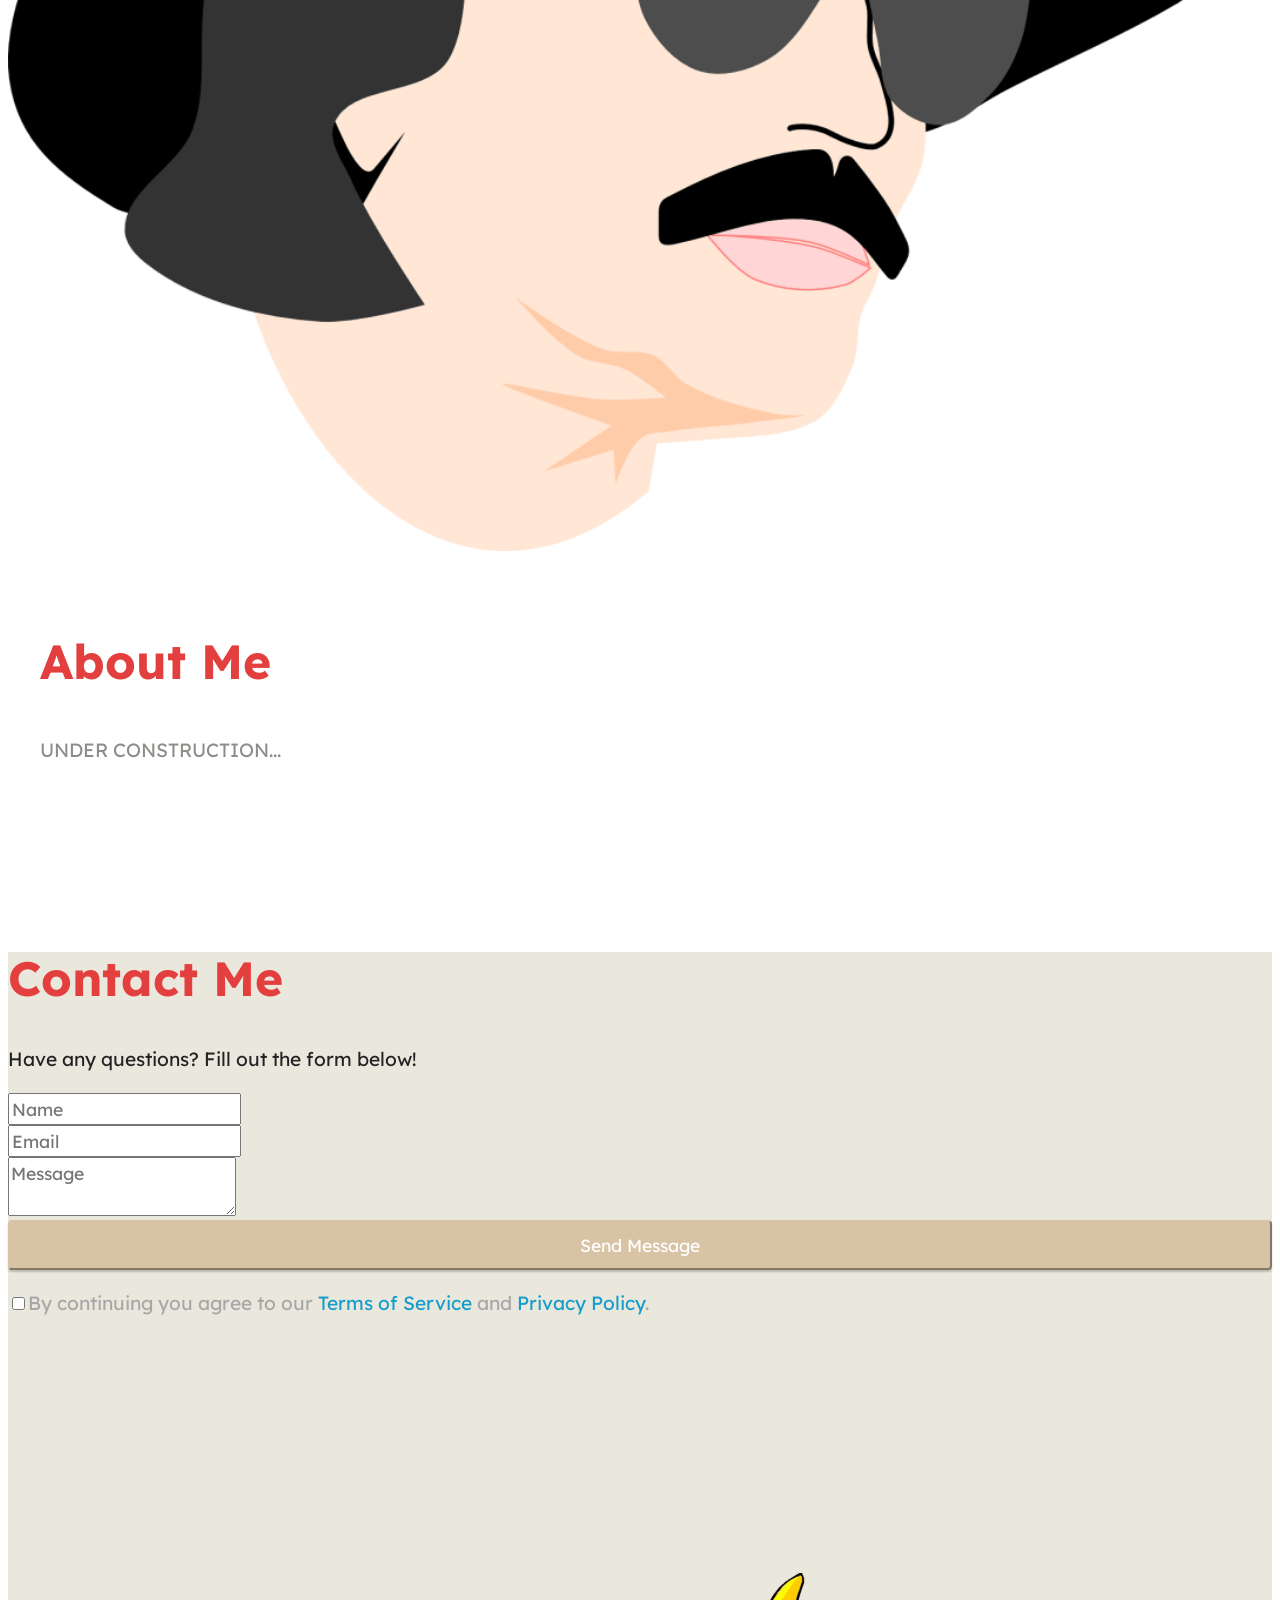
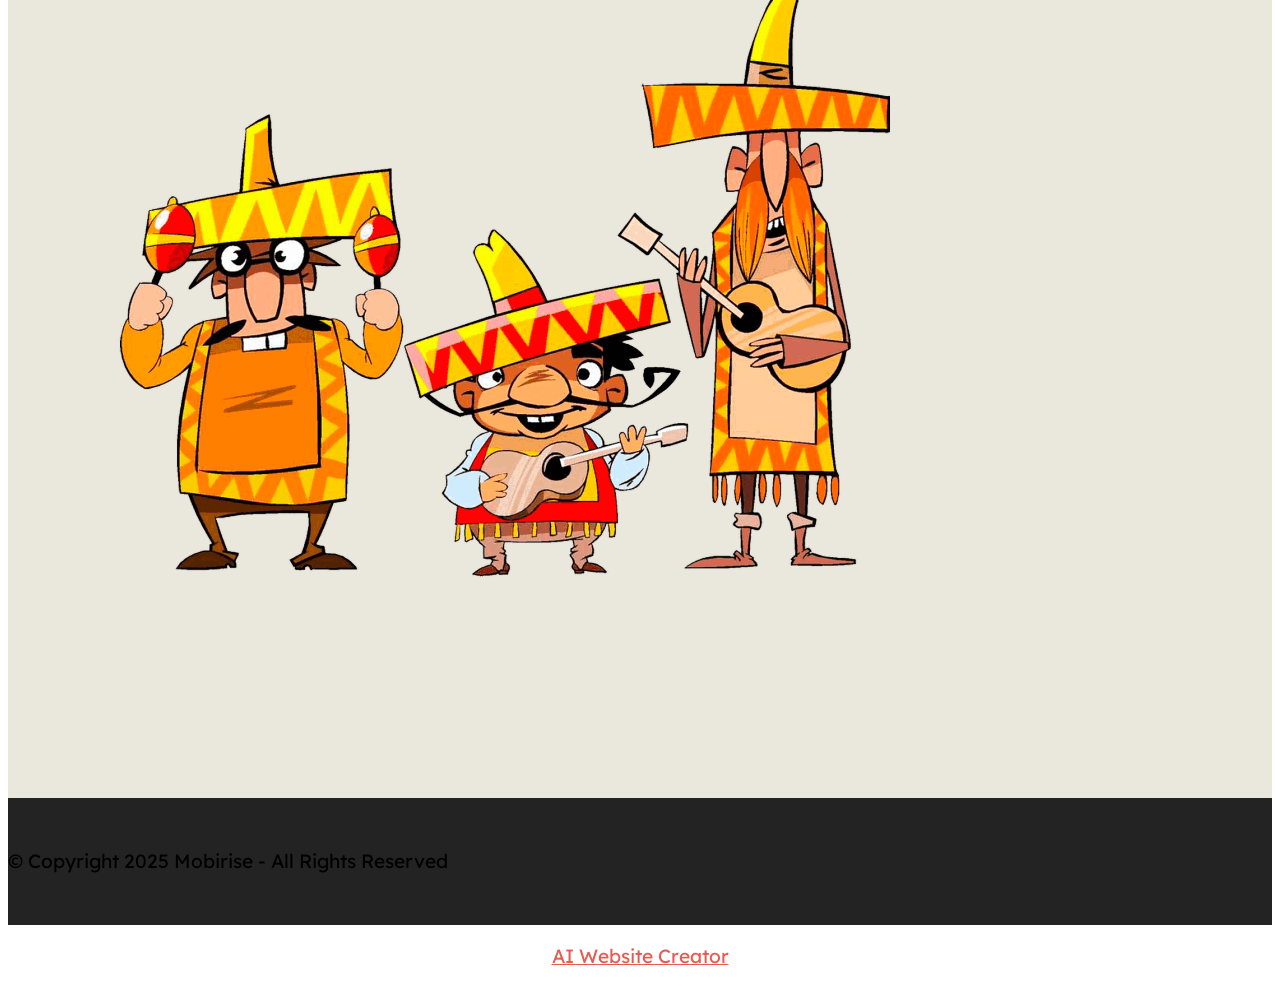
==== commit 7d393f1f: "Sample post 1 Editing headers and body content to learn how to do this." ====
--- a/index.html
+++ b/index.html
@@ -19,7 +19,7 @@
   <link rel="stylesheet" href="assets/theme/css/style.css">
   <link rel="preload" href="https://fonts.googleapis.com/css?family=Lexend:100,200,300,400,500,600,700,800,900&display=swap" as="style" onload="this.onload=null;this.rel='stylesheet'">
   <noscript><link rel="stylesheet" href="https://fonts.googleapis.com/css?family=Lexend:100,200,300,400,500,600,700,800,900&display=swap"></noscript>
-  <link rel="preload" as="style" href="assets/mobirise/css/mbr-additional.css?v=w0kwIJ"><link rel="stylesheet" href="assets/mobirise/css/mbr-additional.css?v=w0kwIJ" type="text/css">
+  <link rel="preload" as="style" href="assets/mobirise/css/mbr-additional.css?v=ewRjuS"><link rel="stylesheet" href="assets/mobirise/css/mbr-additional.css?v=ewRjuS" type="text/css">
 
   
   
@@ -141,8 +141,8 @@
         </div>
         <div class="row mbr-gallery mt-4">
             <div class="col-12 col-md-6 col-lg-3 item gallery-image">
-                <div class="item-wrapper" data-toggle="modal" data-bs-toggle="modal" data-target="#vxeLPNqCZv-modal" data-bs-target="#vxeLPNqCZv-modal">
-                    <img class="w-100" src="assets/images/th.webp" alt="Mobirise Website Builder" data-slide-to="0" data-bs-slide-to="0" data-target="#lb-vxeLPNqCZv" data-bs-target="#lb-vxeLPNqCZv">
+                <div class="item-wrapper" data-toggle="modal" data-bs-toggle="modal" data-target="#vxeMU2ORRP-modal" data-bs-target="#vxeMU2ORRP-modal">
+                    <img class="w-100" src="assets/images/th.webp" alt="Mobirise Website Builder" data-slide-to="0" data-bs-slide-to="0" data-target="#lb-vxeMU2ORRP" data-bs-target="#lb-vxeMU2ORRP">
                     <div class="icon-wrapper">
                         <span class="mobi-mbri mobi-mbri-search mbr-iconfont mbr-iconfont-btn"></span>
                     </div>
@@ -150,8 +150,8 @@
                 <h6 class="mbr-item-subtitle mbr-fonts-style align-center mb-2 mt-2 display-7"><strong><a href="https://github.com/carlkidcrypto/purpleair_api " class="text-primary" target="_blank">PurpleAir API (PAA)</a></strong><br></h6>
             </div>
             <div class="col-12 col-md-6 col-lg-3 item gallery-image">
-                <div class="item-wrapper" data-toggle="modal" data-bs-toggle="modal" data-target="#vxeLPNqCZv-modal" data-bs-target="#vxeLPNqCZv-modal">
-                    <img class="w-100" src="assets/images/th-1.webp" alt="Mobirise Website Builder" data-slide-to="1" data-bs-slide-to="1" data-target="#lb-vxeLPNqCZv" data-bs-target="#lb-vxeLPNqCZv">
+                <div class="item-wrapper" data-toggle="modal" data-bs-toggle="modal" data-target="#vxeMU2ORRP-modal" data-bs-target="#vxeMU2ORRP-modal">
+                    <img class="w-100" src="assets/images/th-1.webp" alt="Mobirise Website Builder" data-slide-to="1" data-bs-slide-to="1" data-target="#lb-vxeMU2ORRP" data-bs-target="#lb-vxeMU2ORRP">
                     <div class="icon-wrapper">
                         <span class="mobi-mbri mobi-mbri-search mbr-iconfont mbr-iconfont-btn"></span>
                     </div>
@@ -159,8 +159,8 @@
                 <h6 class="mbr-item-subtitle mbr-fonts-style align-center mb-2 mt-2 display-7"><strong><a href="https://github.com/carlkidcrypto/purpleair_data_logger" class="text-primary" target="_blank">PurpleAir Data Logger(s) PADLs</a></strong></h6>
             </div>
             <div class="col-12 col-md-6 col-lg-3 item gallery-image">
-                <div class="item-wrapper" data-toggle="modal" data-bs-toggle="modal" data-target="#vxeLPNqCZv-modal" data-bs-target="#vxeLPNqCZv-modal">
-                    <img class="w-100" src="assets/images/mbr-506x319.webp" alt="Mobirise Website Builder" data-slide-to="2" data-bs-slide-to="2" data-target="#lb-vxeLPNqCZv" data-bs-target="#lb-vxeLPNqCZv">
+                <div class="item-wrapper" data-toggle="modal" data-bs-toggle="modal" data-target="#vxeMU2ORRP-modal" data-bs-target="#vxeMU2ORRP-modal">
+                    <img class="w-100" src="assets/images/mbr-506x319.webp" alt="Mobirise Website Builder" data-slide-to="2" data-bs-slide-to="2" data-target="#lb-vxeMU2ORRP" data-bs-target="#lb-vxeMU2ORRP">
                     <div class="icon-wrapper">
                         <span class="mobi-mbri mobi-mbri-search mbr-iconfont mbr-iconfont-btn"></span>
                     </div>
@@ -168,8 +168,8 @@
                 <h6 class="mbr-item-subtitle mbr-fonts-style align-center mb-2 mt-2 display-7"><strong><a href="https://github.com/carlkidcrypto/ezsnmp" class="text-primary" target="_blank">EzSnmp</a></strong></h6>
             </div>
             <div class="col-12 col-md-6 col-lg-3 item gallery-image">
-                <div class="item-wrapper" data-toggle="modal" data-bs-toggle="modal" data-target="#vxeLPNqCZv-modal" data-bs-target="#vxeLPNqCZv-modal">
-                    <img class="w-100" src="assets/images/mbr-6.webp" alt="Mobirise Website Builder" data-slide-to="3" data-bs-slide-to="3" data-target="#lb-vxeLPNqCZv" data-bs-target="#lb-vxeLPNqCZv">
+                <div class="item-wrapper" data-toggle="modal" data-bs-toggle="modal" data-target="#vxeMU2ORRP-modal" data-bs-target="#vxeMU2ORRP-modal">
+                    <img class="w-100" src="assets/images/mbr-6.webp" alt="Mobirise Website Builder" data-slide-to="3" data-bs-slide-to="3" data-target="#lb-vxeMU2ORRP" data-bs-target="#lb-vxeMU2ORRP">
                     <div class="icon-wrapper">
                         <span class="mobi-mbri mobi-mbri-search mbr-iconfont mbr-iconfont-btn"></span>
                     </div>
@@ -178,11 +178,11 @@
             </div>
         </div>
 
-        <div class="modal mbr-slider" tabindex="-1" role="dialog" aria-hidden="true" id="vxeLPNqCZv-modal">
+        <div class="modal mbr-slider" tabindex="-1" role="dialog" aria-hidden="true" id="vxeMU2ORRP-modal">
             <div class="modal-dialog" role="document">
                 <div class="modal-content">
                     <div class="modal-body">
-                        <div class="carousel slide" id="lb-vxeLPNqCZv" data-interval="5000" data-bs-interval="5000">
+                        <div class="carousel slide" id="lb-vxeMU2ORRP" data-interval="5000" data-bs-interval="5000">
                             <div class="carousel-inner">
                                 <div class="carousel-item active">
                                     <img class="d-block w-100" src="assets/images/th.webp" alt="Mobirise Website Builder">
@@ -198,18 +198,18 @@
                                 </div>
                             </div>
                             <ol class="carousel-indicators">
-                                <li data-slide-to="0" data-bs-slide-to="0" class="active" data-target="#lb-vxeLPNqCZv" data-bs-target="#lb-vxeLPNqCZv"></li>
-                                <li data-slide-to="1" data-bs-slide-to="1" data-target="#lb-vxeLPNqCZv" data-bs-target="#lb-vxeLPNqCZv"></li>
-                                <li data-slide-to="2" data-bs-slide-to="2" data-target="#lb-vxeLPNqCZv" data-bs-target="#lb-vxeLPNqCZv"></li>
-                                <li data-slide-to="3" data-bs-slide-to="3" data-target="#lb-vxeLPNqCZv" data-bs-target="#lb-vxeLPNqCZv"></li>
+                                <li data-slide-to="0" data-bs-slide-to="0" class="active" data-target="#lb-vxeMU2ORRP" data-bs-target="#lb-vxeMU2ORRP"></li>
+                                <li data-slide-to="1" data-bs-slide-to="1" data-target="#lb-vxeMU2ORRP" data-bs-target="#lb-vxeMU2ORRP"></li>
+                                <li data-slide-to="2" data-bs-slide-to="2" data-target="#lb-vxeMU2ORRP" data-bs-target="#lb-vxeMU2ORRP"></li>
+                                <li data-slide-to="3" data-bs-slide-to="3" data-target="#lb-vxeMU2ORRP" data-bs-target="#lb-vxeMU2ORRP"></li>
                             </ol>
                             <a role="button" href="" class="close" data-dismiss="modal" data-bs-dismiss="modal" aria-label="Close">
                             </a>
-                            <a class="carousel-control-prev carousel-control" role="button" data-slide="prev" data-bs-slide="prev" href="#lb-vxeLPNqCZv">
+                            <a class="carousel-control-prev carousel-control" role="button" data-slide="prev" data-bs-slide="prev" href="#lb-vxeMU2ORRP">
                                 <span class="mobi-mbri mobi-mbri-arrow-prev" aria-hidden="true"></span>
                                 <span class="sr-only visually-hidden">Previous</span>
                             </a>
-                            <a class="carousel-control-next carousel-control" role="button" data-slide="next" data-bs-slide="next" href="#lb-vxeLPNqCZv">
+                            <a class="carousel-control-next carousel-control" role="button" data-slide="next" data-bs-slide="next" href="#lb-vxeMU2ORRP">
                                 <span class="mobi-mbri mobi-mbri-arrow-next" aria-hidden="true"></span>
                                 <span class="sr-only visually-hidden">Next</span>
                             </a>
@@ -319,7 +319,7 @@
         <div class="row content-wrapper justify-content-center">
             <div class="col-lg-4 offset-lg-1 mbr-form" data-form-type="formoid">
 <!--Formbuilder Form-->
-<form action="https://mobirise.eu/" method="POST" class="mbr-form form-with-styler" data-form-title="Form Name"><input type="hidden" name="email" data-form-email="true" value="yLdCewA1Jm8eO/ro69bqUjXQDYeKguIQ0gKBOlXZ69TlmOhDaUJZl8VzpkuN54aPXHStygIx07S83Bygx4QBwtUcgQrA/lKjv2Qu3RhuJfyct+jZee4wU7qnVrDiFMuA">
+<form action="https://mobirise.eu/" method="POST" class="mbr-form form-with-styler" data-form-title="Form Name"><input type="hidden" name="email" data-form-email="true" value="5yKpiSEnCNXhtIsS4k3fFh/KZMtnZ77gfJiILwRGt81OtlzBb8v0co6TkC4nuByjSK3S1AAKaSPk2rhXH8tGv65sBffD4R2jijP8J8n8w9kgfiQqXBKTV/YzjWRwIiuh">
 <div class="row">
 <div hidden="hidden" data-form-alert="" class="alert alert-success col-12">Thanks for filling out the form! I will reach out to you as soon as I can!</div>
 <div hidden="hidden" data-form-alert-danger="" class="alert alert-danger col-12">Oops...! some problem!</div>
@@ -372,7 +372,7 @@
             </div>
         </div>
     </div>
-</section><section class="display-7" style="padding: 0;align-items: center;justify-content: center;flex-wrap: wrap;    align-content: center;display: flex;position: relative;height: 4rem;"><a href="https://mobiri.se/" style="flex: 1 1;height: 4rem;position: absolute;width: 100%;z-index: 1;"><img alt="" style="height: 4rem;" src="[data-uri]"></a><p style="margin: 0;text-align: center;" class="display-7">&#8204;</p><a style="z-index:1" href="https://mobirise.com/offline-website-builder.html">Offline Website Builder</a></section><script src="assets/bootstrap/js/bootstrap.bundle.min.js"></script>  <script src="assets/web/assets/cookies-alert-plugin/cookies-alert-core.js"></script>  <script src="assets/web/assets/cookies-alert-plugin/cookies-alert-script.js"></script>  <script src="assets/smoothscroll/smooth-scroll.js"></script>  <script src="assets/ytplayer/index.js"></script>  <script src="assets/dropdown/js/navbar-dropdown.js"></script>  <script src="assets/theme/js/script.js"></script>  <script src="assets/formoid/formoid.min.js"></script>  
+</section><section class="display-7" style="padding: 0;align-items: center;justify-content: center;flex-wrap: wrap;    align-content: center;display: flex;position: relative;height: 4rem;"><a href="https://mobiri.se/" style="flex: 1 1;height: 4rem;position: absolute;width: 100%;z-index: 1;"><img alt="" style="height: 4rem;" src="[data-uri]"></a><p style="margin: 0;text-align: center;" class="display-7">&#8204;</p><a style="z-index:1" href="https://mobirise.com/builder/ai-website-creator.html">AI Website Creator</a></section><script src="assets/bootstrap/js/bootstrap.bundle.min.js"></script>  <script src="assets/web/assets/cookies-alert-plugin/cookies-alert-core.js"></script>  <script src="assets/web/assets/cookies-alert-plugin/cookies-alert-script.js"></script>  <script src="assets/smoothscroll/smooth-scroll.js"></script>  <script src="assets/ytplayer/index.js"></script>  <script src="assets/dropdown/js/navbar-dropdown.js"></script>  <script src="assets/theme/js/script.js"></script>  <script src="assets/formoid/formoid.min.js"></script>  
   
   
 <input name="cookieData" type="hidden" data-cookie-cookiesAlertType='false' data-cookie-customDialogSelector='null' data-cookie-colorText='#424a4d' data-cookie-colorBg='rgb(255, 255, 255)' data-cookie-opacityOverlay='0' data-cookie-bgOpacity='100' data-cookie-textButton='GOT IT' data-cookie-rejectText='REJECT' data-cookie-colorButton='#e85a4f' data-cookie-rejectColor='#ffffff' data-cookie-colorLink='#424a4d' data-cookie-underlineLink='true' data-cookie-text="We use cookies to give you the best experience. Read our <a href='privacy.html'>cookie policy</a>.">
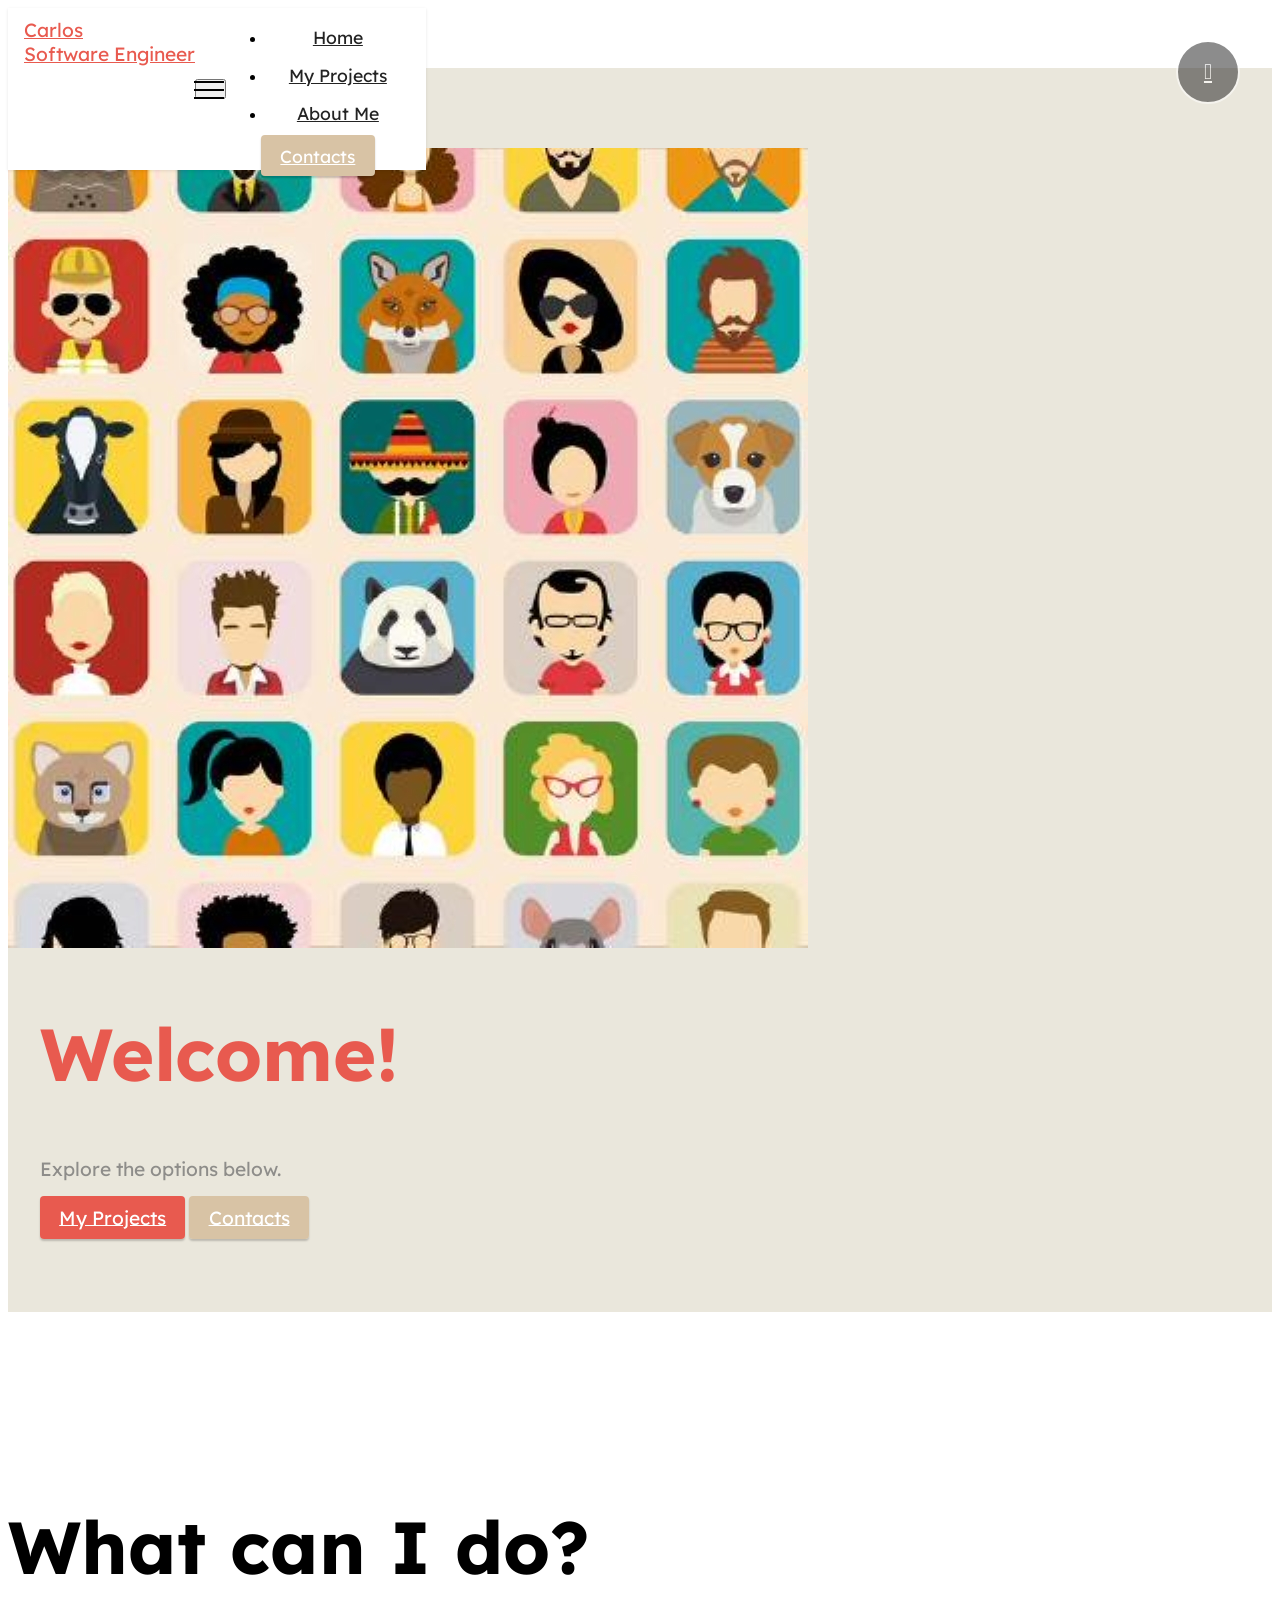
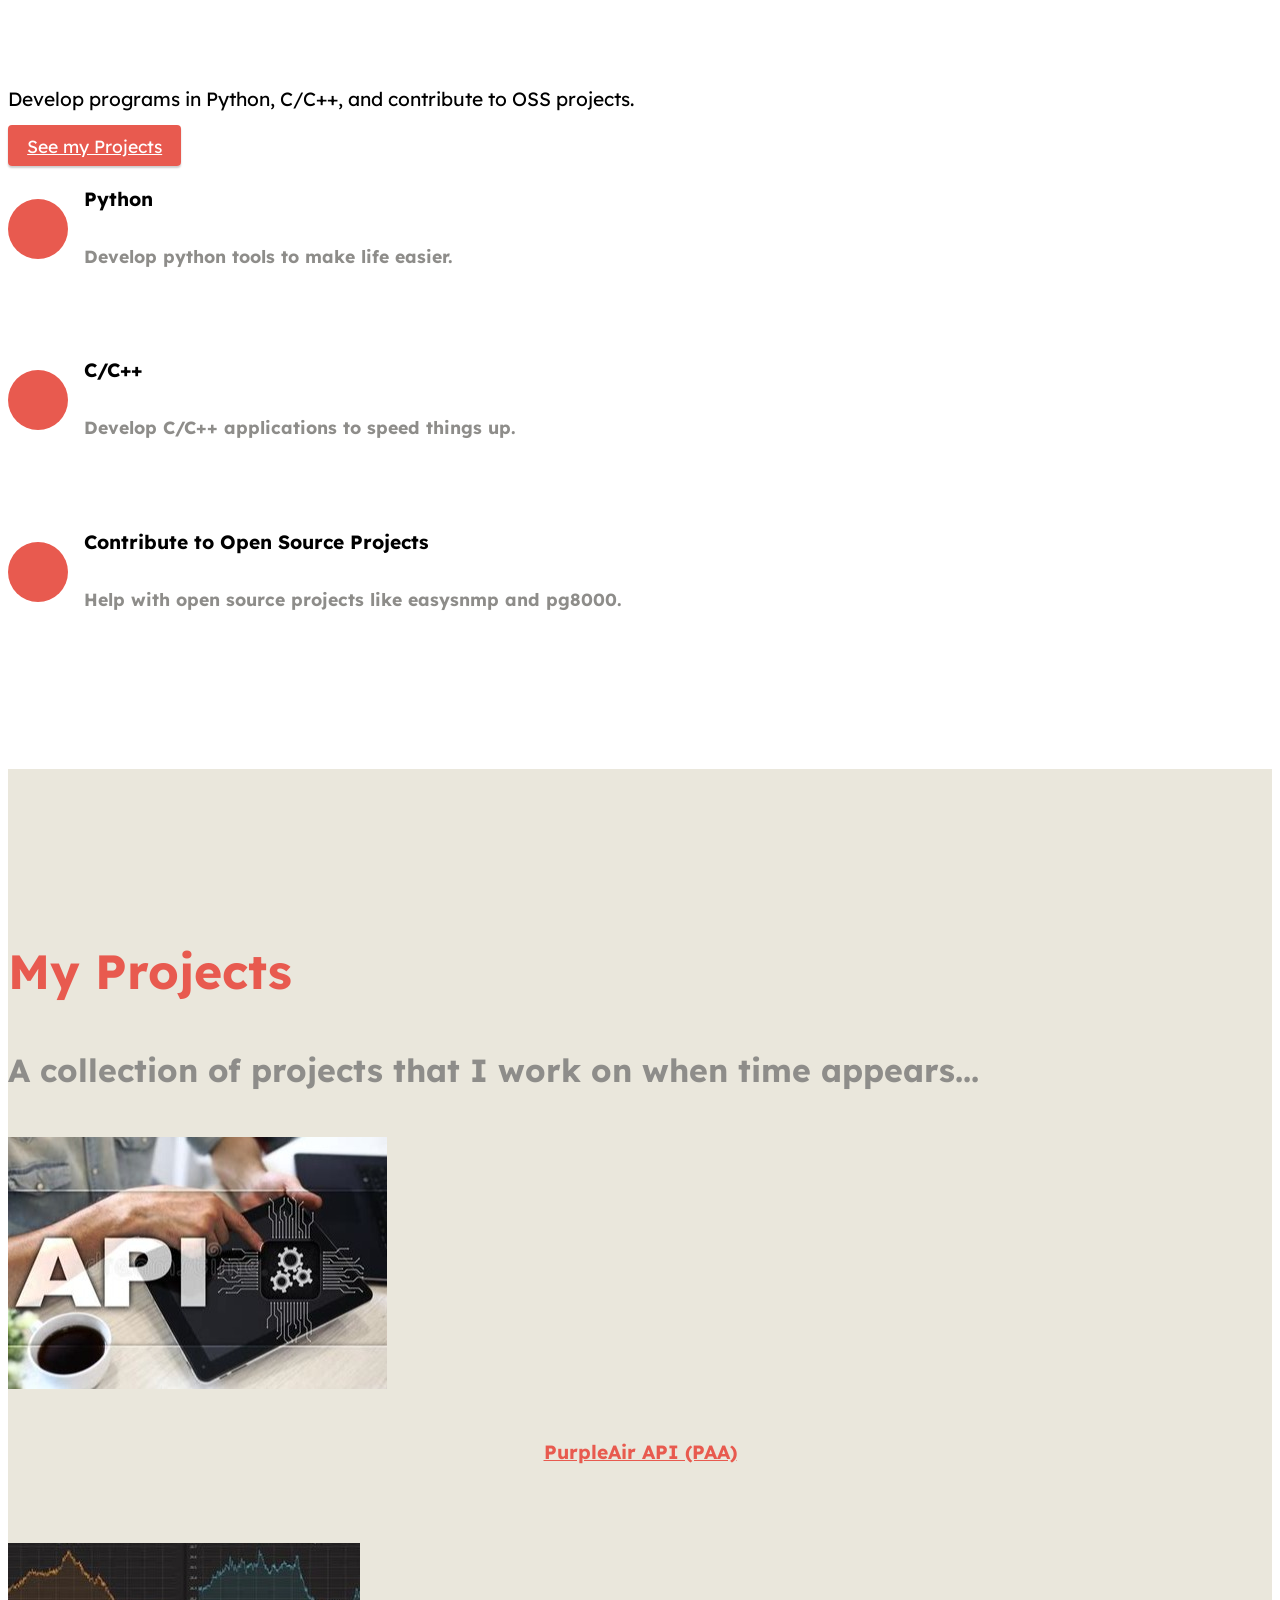
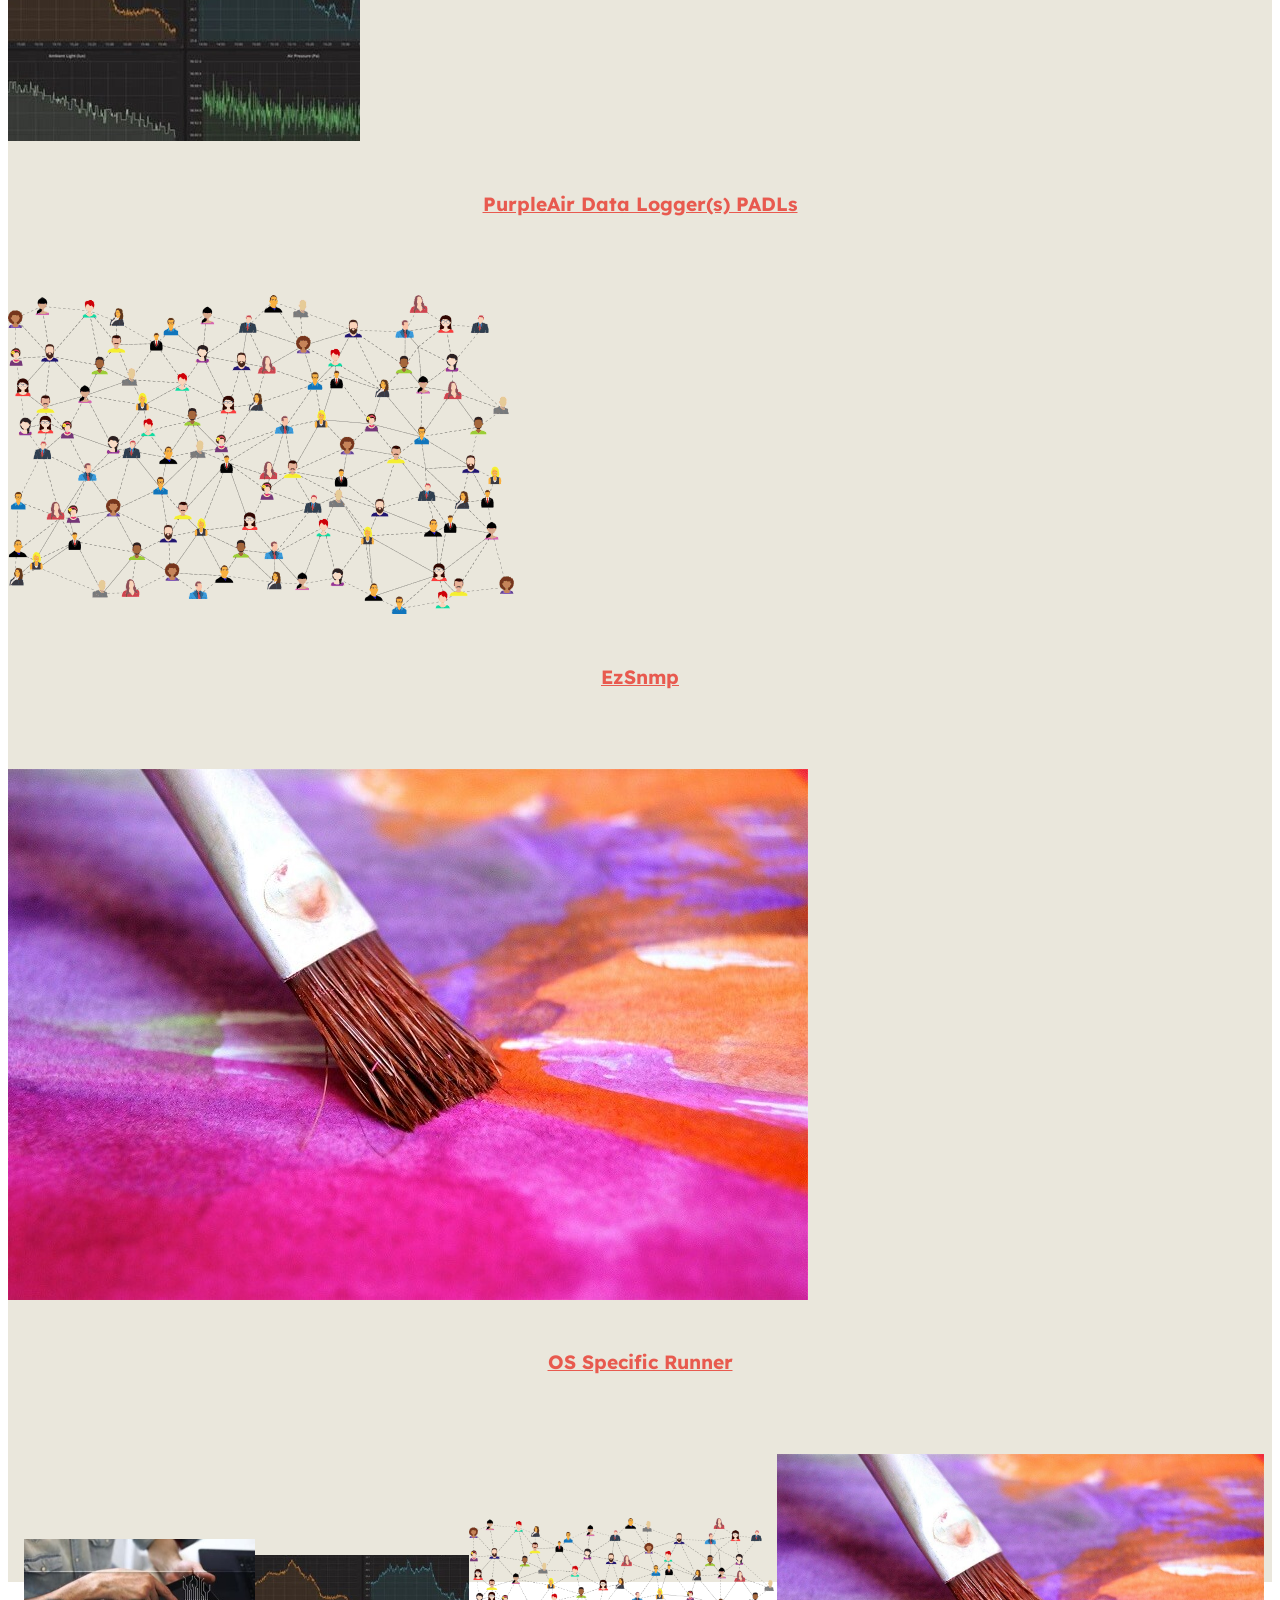
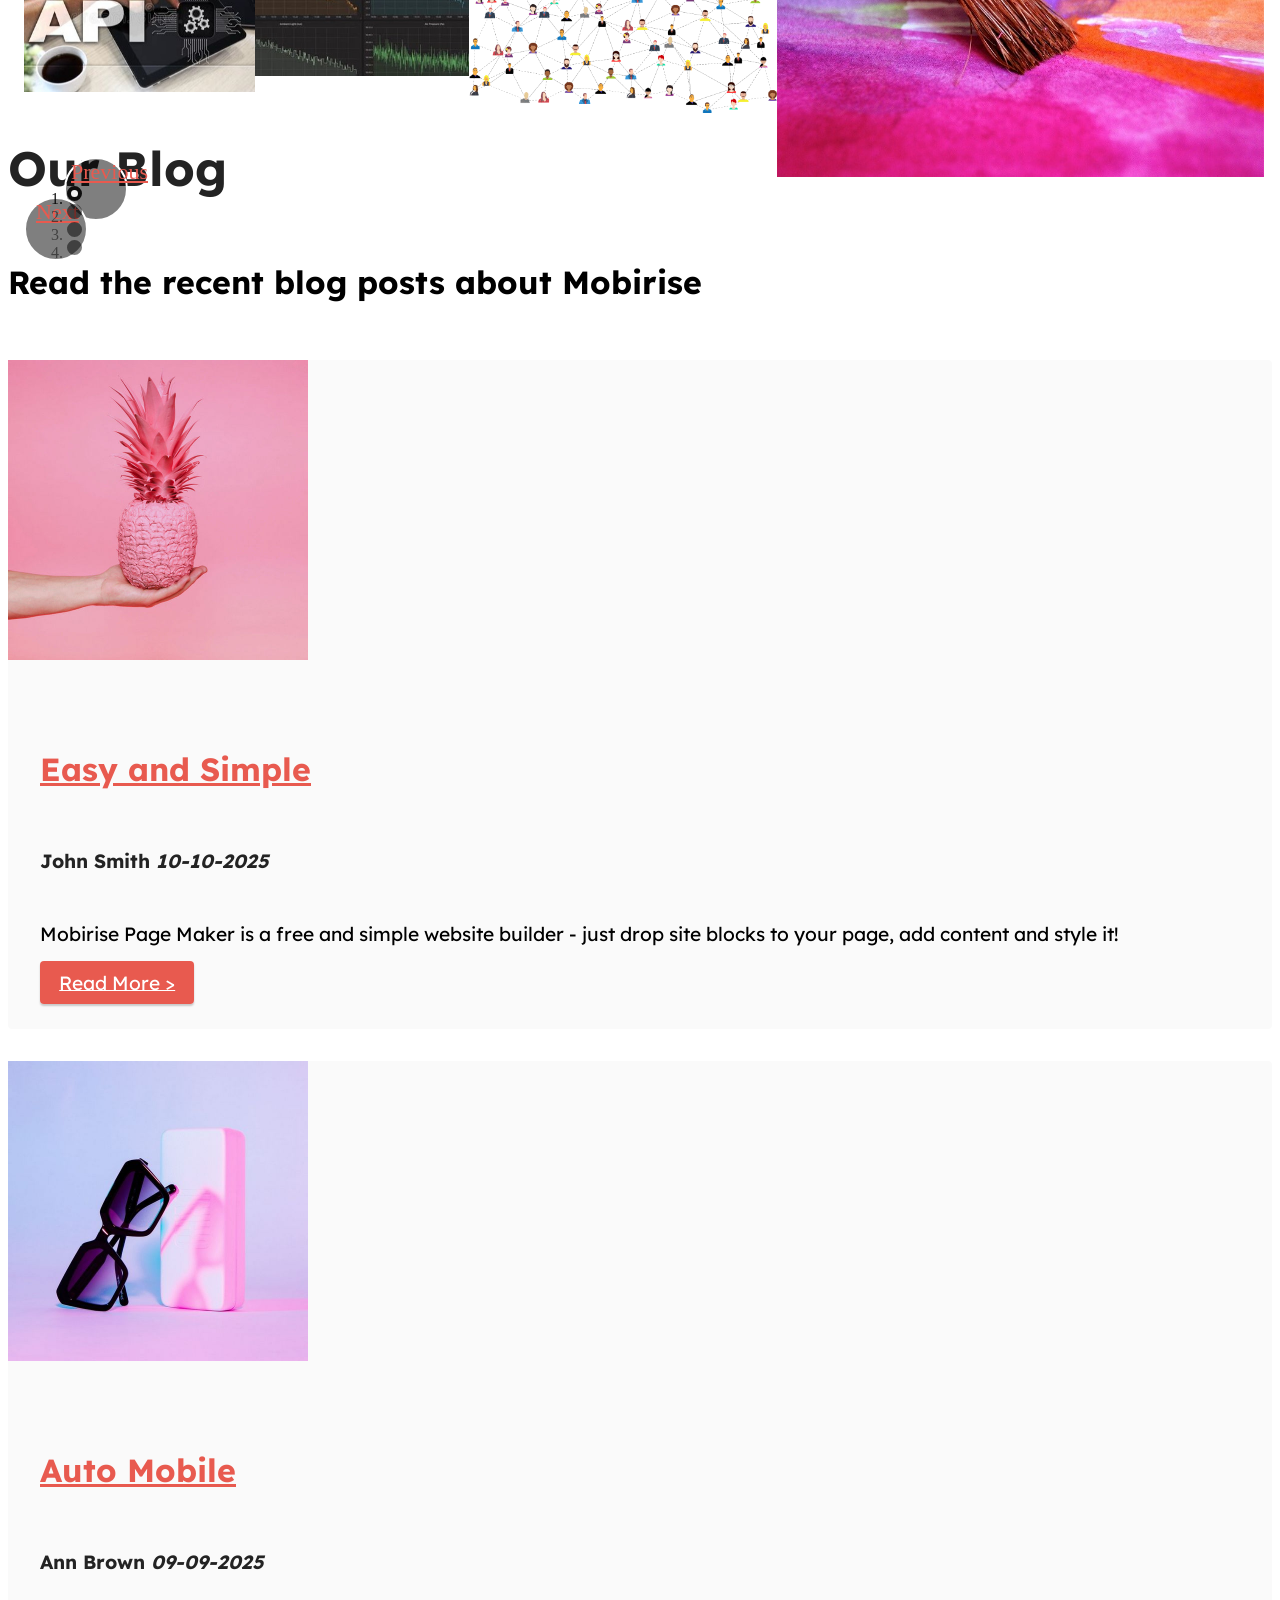
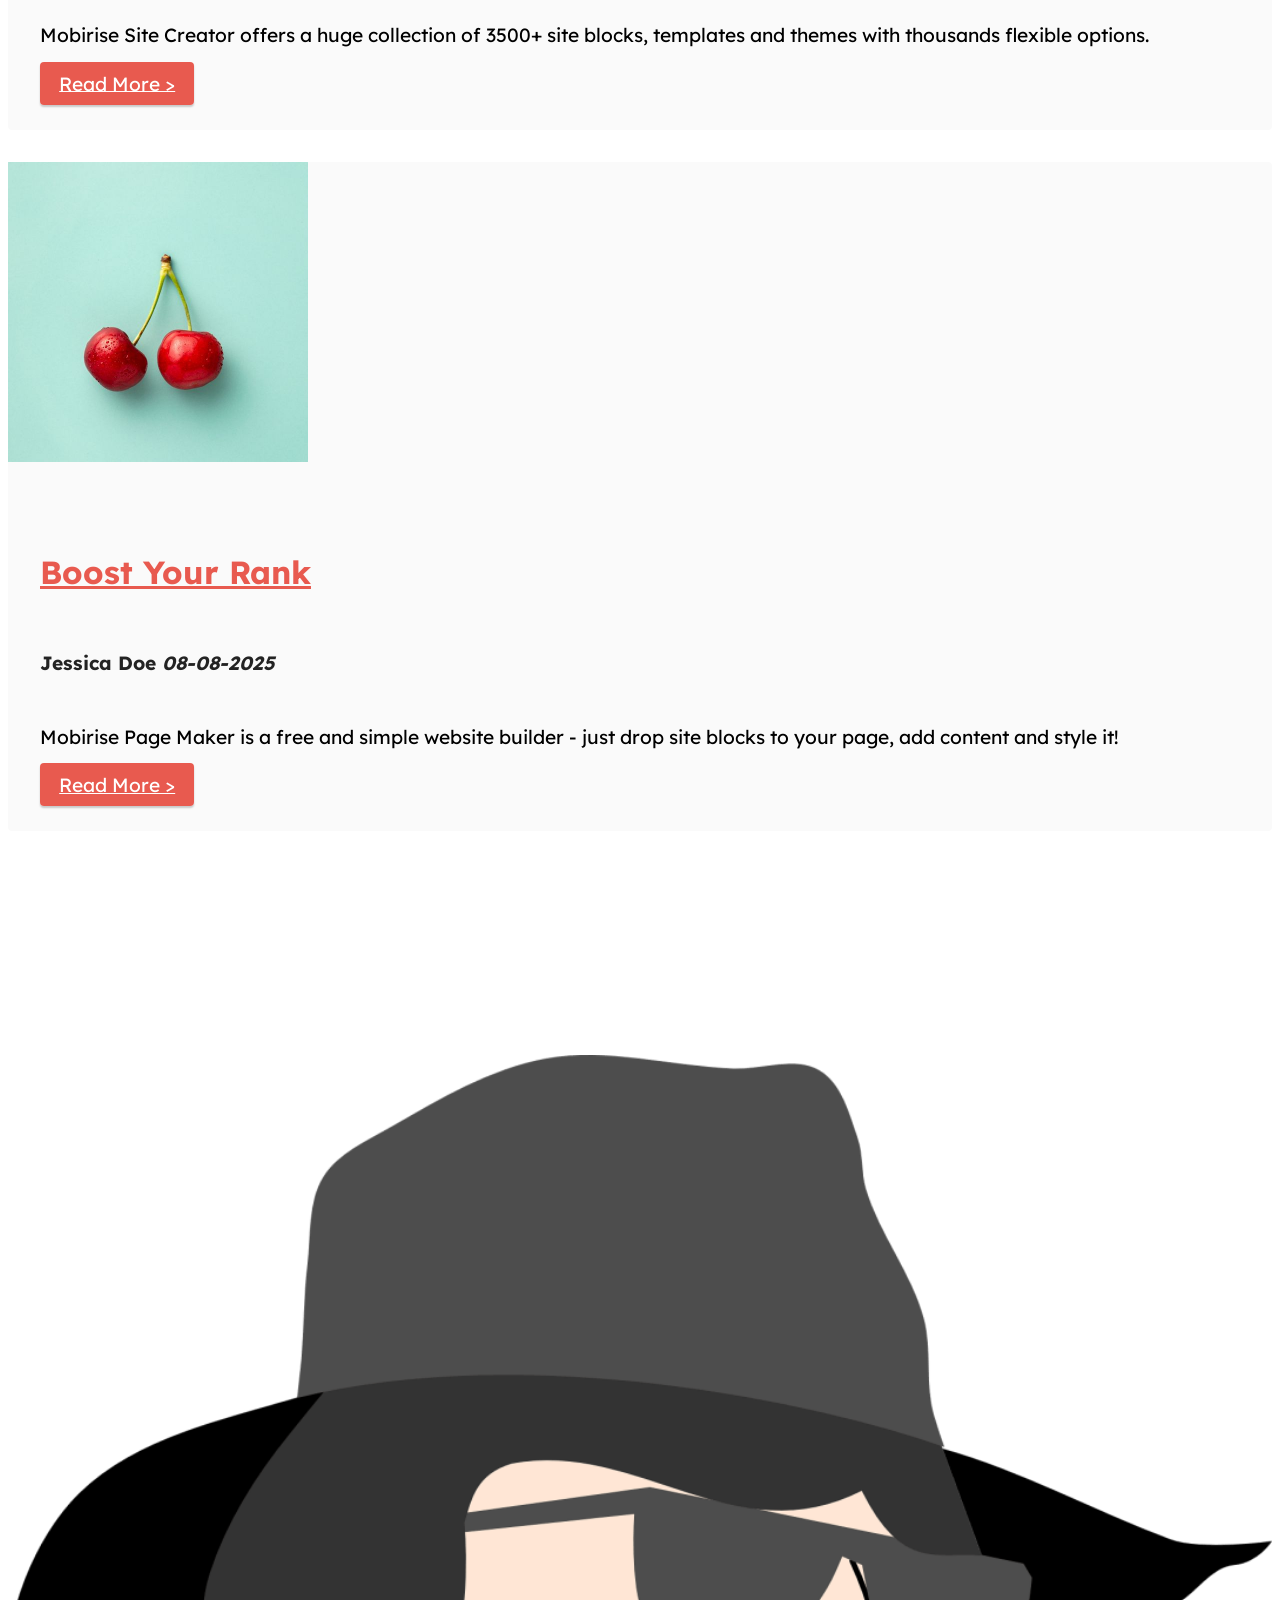
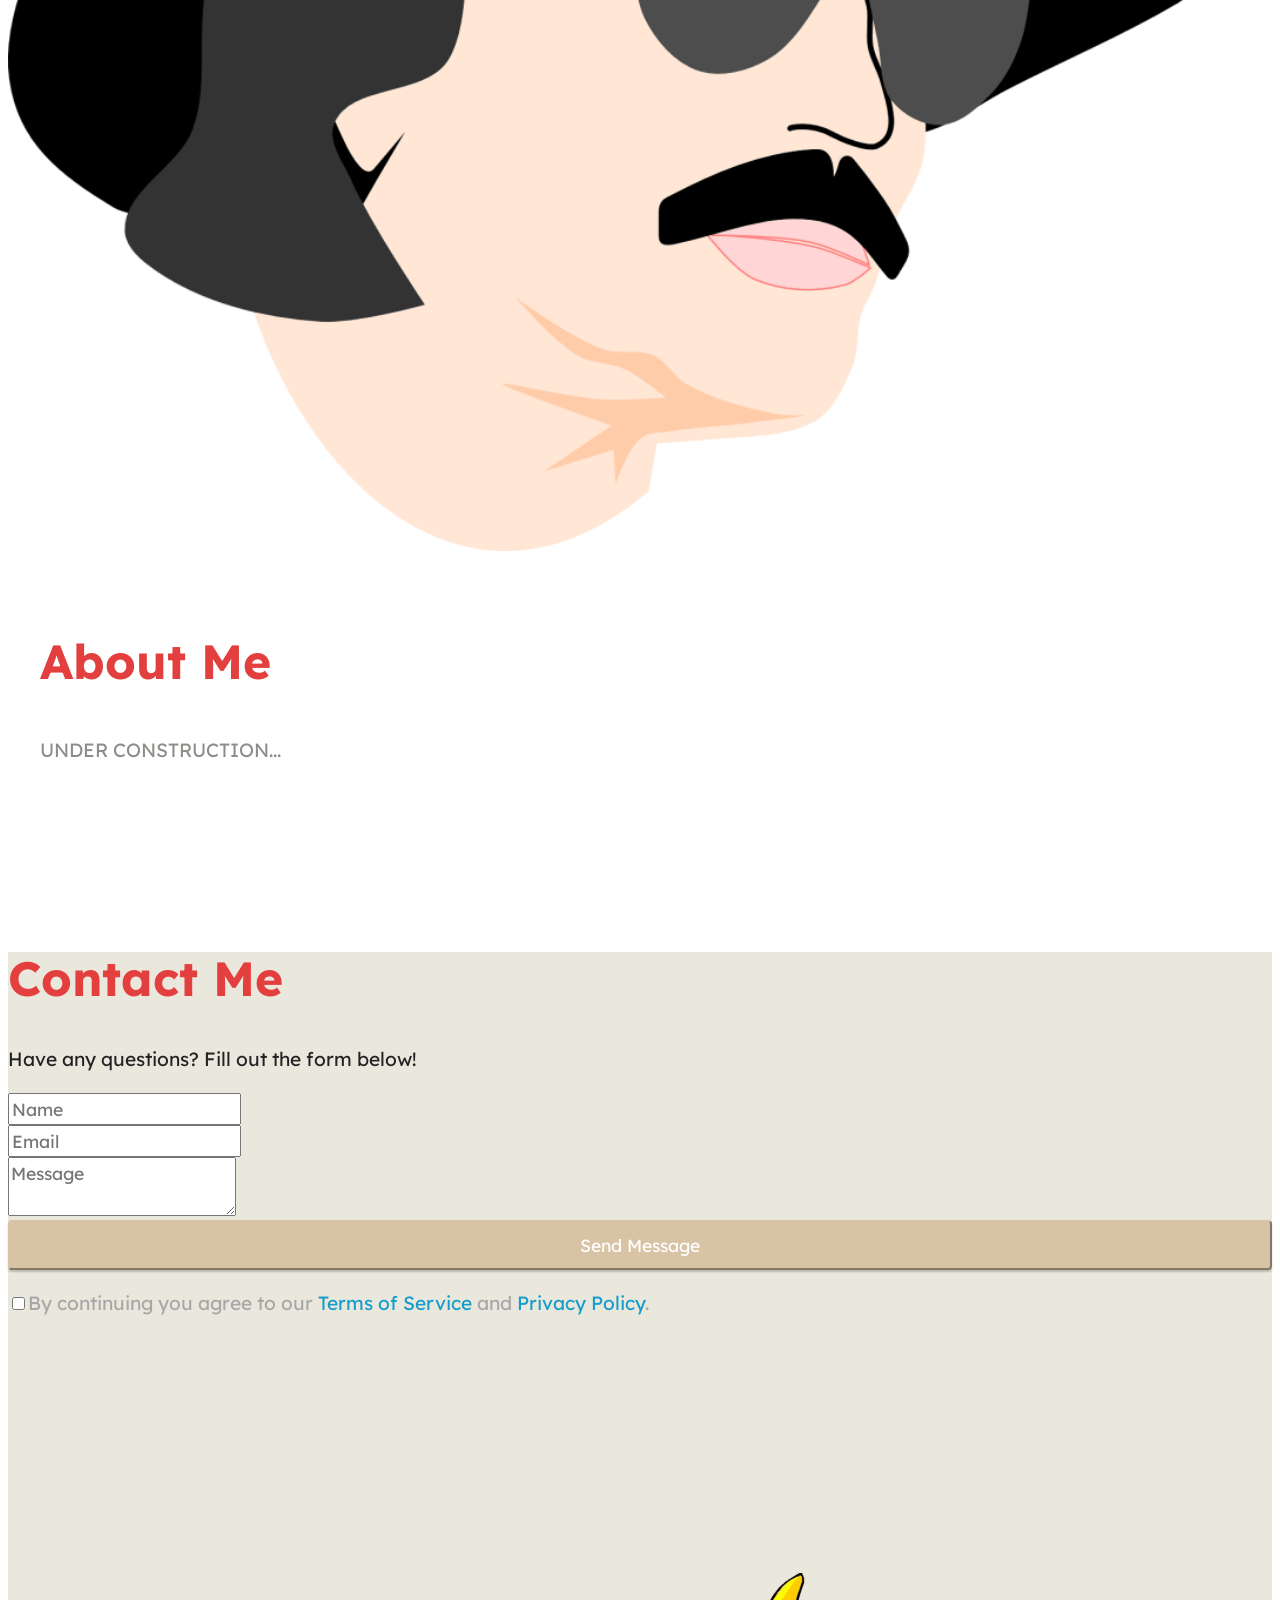
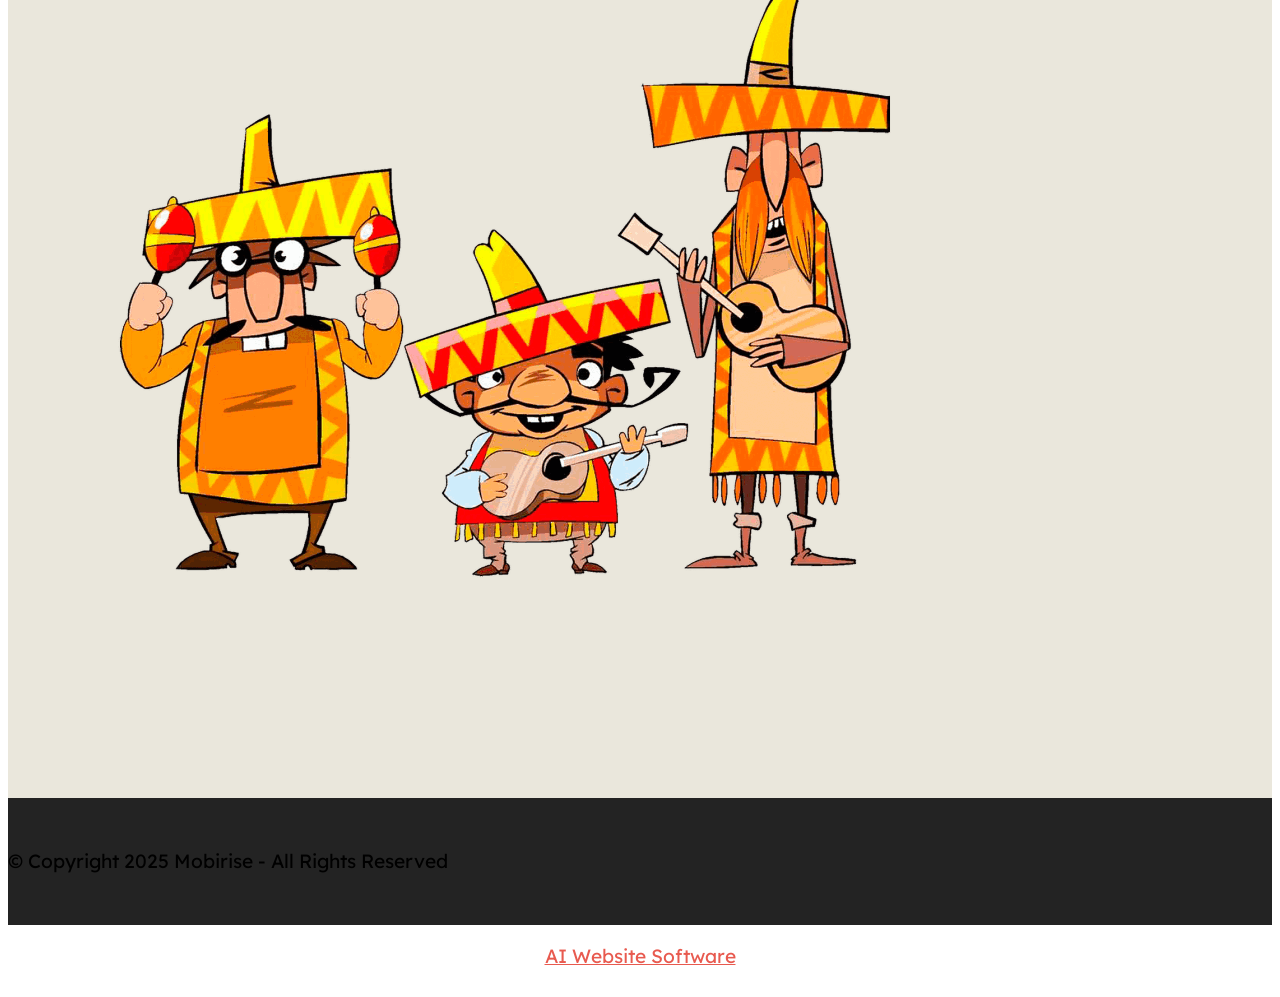
==== commit ff3bd022: "Try again manually PR 1 failure try again manually for another round of testing." ====
--- a/index.html
+++ b/index.html
@@ -19,7 +19,7 @@
   <link rel="stylesheet" href="assets/theme/css/style.css">
   <link rel="preload" href="https://fonts.googleapis.com/css?family=Lexend:100,200,300,400,500,600,700,800,900&display=swap" as="style" onload="this.onload=null;this.rel='stylesheet'">
   <noscript><link rel="stylesheet" href="https://fonts.googleapis.com/css?family=Lexend:100,200,300,400,500,600,700,800,900&display=swap"></noscript>
-  <link rel="preload" as="style" href="assets/mobirise/css/mbr-additional.css?v=ewRjuS"><link rel="stylesheet" href="assets/mobirise/css/mbr-additional.css?v=ewRjuS" type="text/css">
+  <link rel="preload" as="style" href="assets/mobirise/css/mbr-additional.css?v=ELmJ8U"><link rel="stylesheet" href="assets/mobirise/css/mbr-additional.css?v=ELmJ8U" type="text/css">
 
   
   
@@ -141,8 +141,8 @@
         </div>
         <div class="row mbr-gallery mt-4">
             <div class="col-12 col-md-6 col-lg-3 item gallery-image">
-                <div class="item-wrapper" data-toggle="modal" data-bs-toggle="modal" data-target="#vxeMU2ORRP-modal" data-bs-target="#vxeMU2ORRP-modal">
-                    <img class="w-100" src="assets/images/th.webp" alt="Mobirise Website Builder" data-slide-to="0" data-bs-slide-to="0" data-target="#lb-vxeMU2ORRP" data-bs-target="#lb-vxeMU2ORRP">
+                <div class="item-wrapper" data-toggle="modal" data-bs-toggle="modal" data-target="#vxeZVPcVXS-modal" data-bs-target="#vxeZVPcVXS-modal">
+                    <img class="w-100" src="assets/images/th.webp" alt="Mobirise Website Builder" data-slide-to="0" data-bs-slide-to="0" data-target="#lb-vxeZVPcVXS" data-bs-target="#lb-vxeZVPcVXS">
                     <div class="icon-wrapper">
                         <span class="mobi-mbri mobi-mbri-search mbr-iconfont mbr-iconfont-btn"></span>
                     </div>
@@ -150,8 +150,8 @@
                 <h6 class="mbr-item-subtitle mbr-fonts-style align-center mb-2 mt-2 display-7"><strong><a href="https://github.com/carlkidcrypto/purpleair_api " class="text-primary" target="_blank">PurpleAir API (PAA)</a></strong><br></h6>
             </div>
             <div class="col-12 col-md-6 col-lg-3 item gallery-image">
-                <div class="item-wrapper" data-toggle="modal" data-bs-toggle="modal" data-target="#vxeMU2ORRP-modal" data-bs-target="#vxeMU2ORRP-modal">
-                    <img class="w-100" src="assets/images/th-1.webp" alt="Mobirise Website Builder" data-slide-to="1" data-bs-slide-to="1" data-target="#lb-vxeMU2ORRP" data-bs-target="#lb-vxeMU2ORRP">
+                <div class="item-wrapper" data-toggle="modal" data-bs-toggle="modal" data-target="#vxeZVPcVXS-modal" data-bs-target="#vxeZVPcVXS-modal">
+                    <img class="w-100" src="assets/images/th-1.webp" alt="Mobirise Website Builder" data-slide-to="1" data-bs-slide-to="1" data-target="#lb-vxeZVPcVXS" data-bs-target="#lb-vxeZVPcVXS">
                     <div class="icon-wrapper">
                         <span class="mobi-mbri mobi-mbri-search mbr-iconfont mbr-iconfont-btn"></span>
                     </div>
@@ -159,8 +159,8 @@
                 <h6 class="mbr-item-subtitle mbr-fonts-style align-center mb-2 mt-2 display-7"><strong><a href="https://github.com/carlkidcrypto/purpleair_data_logger" class="text-primary" target="_blank">PurpleAir Data Logger(s) PADLs</a></strong></h6>
             </div>
             <div class="col-12 col-md-6 col-lg-3 item gallery-image">
-                <div class="item-wrapper" data-toggle="modal" data-bs-toggle="modal" data-target="#vxeMU2ORRP-modal" data-bs-target="#vxeMU2ORRP-modal">
-                    <img class="w-100" src="assets/images/mbr-506x319.webp" alt="Mobirise Website Builder" data-slide-to="2" data-bs-slide-to="2" data-target="#lb-vxeMU2ORRP" data-bs-target="#lb-vxeMU2ORRP">
+                <div class="item-wrapper" data-toggle="modal" data-bs-toggle="modal" data-target="#vxeZVPcVXS-modal" data-bs-target="#vxeZVPcVXS-modal">
+                    <img class="w-100" src="assets/images/mbr-506x319.webp" alt="Mobirise Website Builder" data-slide-to="2" data-bs-slide-to="2" data-target="#lb-vxeZVPcVXS" data-bs-target="#lb-vxeZVPcVXS">
                     <div class="icon-wrapper">
                         <span class="mobi-mbri mobi-mbri-search mbr-iconfont mbr-iconfont-btn"></span>
                     </div>
@@ -168,8 +168,8 @@
                 <h6 class="mbr-item-subtitle mbr-fonts-style align-center mb-2 mt-2 display-7"><strong><a href="https://github.com/carlkidcrypto/ezsnmp" class="text-primary" target="_blank">EzSnmp</a></strong></h6>
             </div>
             <div class="col-12 col-md-6 col-lg-3 item gallery-image">
-                <div class="item-wrapper" data-toggle="modal" data-bs-toggle="modal" data-target="#vxeMU2ORRP-modal" data-bs-target="#vxeMU2ORRP-modal">
-                    <img class="w-100" src="assets/images/mbr-6.webp" alt="Mobirise Website Builder" data-slide-to="3" data-bs-slide-to="3" data-target="#lb-vxeMU2ORRP" data-bs-target="#lb-vxeMU2ORRP">
+                <div class="item-wrapper" data-toggle="modal" data-bs-toggle="modal" data-target="#vxeZVPcVXS-modal" data-bs-target="#vxeZVPcVXS-modal">
+                    <img class="w-100" src="assets/images/mbr-6.webp" alt="Mobirise Website Builder" data-slide-to="3" data-bs-slide-to="3" data-target="#lb-vxeZVPcVXS" data-bs-target="#lb-vxeZVPcVXS">
                     <div class="icon-wrapper">
                         <span class="mobi-mbri mobi-mbri-search mbr-iconfont mbr-iconfont-btn"></span>
                     </div>
@@ -178,11 +178,11 @@
             </div>
         </div>
 
-        <div class="modal mbr-slider" tabindex="-1" role="dialog" aria-hidden="true" id="vxeMU2ORRP-modal">
+        <div class="modal mbr-slider" tabindex="-1" role="dialog" aria-hidden="true" id="vxeZVPcVXS-modal">
             <div class="modal-dialog" role="document">
                 <div class="modal-content">
                     <div class="modal-body">
-                        <div class="carousel slide" id="lb-vxeMU2ORRP" data-interval="5000" data-bs-interval="5000">
+                        <div class="carousel slide" id="lb-vxeZVPcVXS" data-interval="5000" data-bs-interval="5000">
                             <div class="carousel-inner">
                                 <div class="carousel-item active">
                                     <img class="d-block w-100" src="assets/images/th.webp" alt="Mobirise Website Builder">
@@ -198,18 +198,18 @@
                                 </div>
                             </div>
                             <ol class="carousel-indicators">
-                                <li data-slide-to="0" data-bs-slide-to="0" class="active" data-target="#lb-vxeMU2ORRP" data-bs-target="#lb-vxeMU2ORRP"></li>
-                                <li data-slide-to="1" data-bs-slide-to="1" data-target="#lb-vxeMU2ORRP" data-bs-target="#lb-vxeMU2ORRP"></li>
-                                <li data-slide-to="2" data-bs-slide-to="2" data-target="#lb-vxeMU2ORRP" data-bs-target="#lb-vxeMU2ORRP"></li>
-                                <li data-slide-to="3" data-bs-slide-to="3" data-target="#lb-vxeMU2ORRP" data-bs-target="#lb-vxeMU2ORRP"></li>
+                                <li data-slide-to="0" data-bs-slide-to="0" class="active" data-target="#lb-vxeZVPcVXS" data-bs-target="#lb-vxeZVPcVXS"></li>
+                                <li data-slide-to="1" data-bs-slide-to="1" data-target="#lb-vxeZVPcVXS" data-bs-target="#lb-vxeZVPcVXS"></li>
+                                <li data-slide-to="2" data-bs-slide-to="2" data-target="#lb-vxeZVPcVXS" data-bs-target="#lb-vxeZVPcVXS"></li>
+                                <li data-slide-to="3" data-bs-slide-to="3" data-target="#lb-vxeZVPcVXS" data-bs-target="#lb-vxeZVPcVXS"></li>
                             </ol>
                             <a role="button" href="" class="close" data-dismiss="modal" data-bs-dismiss="modal" aria-label="Close">
                             </a>
-                            <a class="carousel-control-prev carousel-control" role="button" data-slide="prev" data-bs-slide="prev" href="#lb-vxeMU2ORRP">
+                            <a class="carousel-control-prev carousel-control" role="button" data-slide="prev" data-bs-slide="prev" href="#lb-vxeZVPcVXS">
                                 <span class="mobi-mbri mobi-mbri-arrow-prev" aria-hidden="true"></span>
                                 <span class="sr-only visually-hidden">Previous</span>
                             </a>
-                            <a class="carousel-control-next carousel-control" role="button" data-slide="next" data-bs-slide="next" href="#lb-vxeMU2ORRP">
+                            <a class="carousel-control-next carousel-control" role="button" data-slide="next" data-bs-slide="next" href="#lb-vxeZVPcVXS">
                                 <span class="mobi-mbri mobi-mbri-arrow-next" aria-hidden="true"></span>
                                 <span class="sr-only visually-hidden">Next</span>
                             </a>
@@ -319,7 +319,7 @@
         <div class="row content-wrapper justify-content-center">
             <div class="col-lg-4 offset-lg-1 mbr-form" data-form-type="formoid">
 <!--Formbuilder Form-->
-<form action="https://mobirise.eu/" method="POST" class="mbr-form form-with-styler" data-form-title="Form Name"><input type="hidden" name="email" data-form-email="true" value="5yKpiSEnCNXhtIsS4k3fFh/KZMtnZ77gfJiILwRGt81OtlzBb8v0co6TkC4nuByjSK3S1AAKaSPk2rhXH8tGv65sBffD4R2jijP8J8n8w9kgfiQqXBKTV/YzjWRwIiuh">
+<form action="https://mobirise.eu/" method="POST" class="mbr-form form-with-styler" data-form-title="Form Name"><input type="hidden" name="email" data-form-email="true" value="jL3OF1BMLh340Vlyy/JA46q4DihD6qsL+9bGTj0Q6Jo1lPOE+UMI0EYeGRseuLuzo5pR9q1SvKVRegMcsj/ebVswTu98HKC6+62n92wWc3cK5aw7qLQQ0+n5Ky8o8s8e">
 <div class="row">
 <div hidden="hidden" data-form-alert="" class="alert alert-success col-12">Thanks for filling out the form! I will reach out to you as soon as I can!</div>
 <div hidden="hidden" data-form-alert-danger="" class="alert alert-danger col-12">Oops...! some problem!</div>
@@ -372,7 +372,7 @@
             </div>
         </div>
     </div>
-</section><section class="display-7" style="padding: 0;align-items: center;justify-content: center;flex-wrap: wrap;    align-content: center;display: flex;position: relative;height: 4rem;"><a href="https://mobiri.se/" style="flex: 1 1;height: 4rem;position: absolute;width: 100%;z-index: 1;"><img alt="" style="height: 4rem;" src="[data-uri]"></a><p style="margin: 0;text-align: center;" class="display-7">&#8204;</p><a style="z-index:1" href="https://mobirise.com/builder/ai-website-creator.html">AI Website Creator</a></section><script src="assets/bootstrap/js/bootstrap.bundle.min.js"></script>  <script src="assets/web/assets/cookies-alert-plugin/cookies-alert-core.js"></script>  <script src="assets/web/assets/cookies-alert-plugin/cookies-alert-script.js"></script>  <script src="assets/smoothscroll/smooth-scroll.js"></script>  <script src="assets/ytplayer/index.js"></script>  <script src="assets/dropdown/js/navbar-dropdown.js"></script>  <script src="assets/theme/js/script.js"></script>  <script src="assets/formoid/formoid.min.js"></script>  
+</section><section class="display-7" style="padding: 0;align-items: center;justify-content: center;flex-wrap: wrap;    align-content: center;display: flex;position: relative;height: 4rem;"><a href="https://mobiri.se/" style="flex: 1 1;height: 4rem;position: absolute;width: 100%;z-index: 1;"><img alt="" style="height: 4rem;" src="[data-uri]"></a><p style="margin: 0;text-align: center;" class="display-7">&#8204;</p><a style="z-index:1" href="https://mobirise.com/builder/ai-website-builder.html">AI Website Software</a></section><script src="assets/bootstrap/js/bootstrap.bundle.min.js"></script>  <script src="assets/web/assets/cookies-alert-plugin/cookies-alert-core.js"></script>  <script src="assets/web/assets/cookies-alert-plugin/cookies-alert-script.js"></script>  <script src="assets/smoothscroll/smooth-scroll.js"></script>  <script src="assets/ytplayer/index.js"></script>  <script src="assets/dropdown/js/navbar-dropdown.js"></script>  <script src="assets/theme/js/script.js"></script>  <script src="assets/formoid/formoid.min.js"></script>  
   
   
 <input name="cookieData" type="hidden" data-cookie-cookiesAlertType='false' data-cookie-customDialogSelector='null' data-cookie-colorText='#424a4d' data-cookie-colorBg='rgb(255, 255, 255)' data-cookie-opacityOverlay='0' data-cookie-bgOpacity='100' data-cookie-textButton='GOT IT' data-cookie-rejectText='REJECT' data-cookie-colorButton='#e85a4f' data-cookie-rejectColor='#ffffff' data-cookie-colorLink='#424a4d' data-cookie-underlineLink='true' data-cookie-text="We use cookies to give you the best experience. Read our <a href='privacy.html'>cookie policy</a>.">
--- a/assets/mobirise/css/mbr-additional.css
+++ b/assets/mobirise/css/mbr-additional.css
@@ -1485,54 +1485,6 @@
   background-color: #232323;
   overflow: hidden;
 }
-.cid-vxeLGQ1dXc {
-  padding-top: 5rem;
-  padding-bottom: 5rem;
-  background-color: #edefeb;
-}
-.cid-vxeLGQ1dXc .mbr-fallback-image.disabled {
-  display: none;
-}
-.cid-vxeLGQ1dXc .mbr-fallback-image {
-  display: block;
-  background-size: cover;
-  background-position: center center;
-  width: 100%;
-  height: 100%;
-  position: absolute;
-  top: 0;
-}
-@media (max-width: 767px) {
-  .cid-vxeLGQ1dXc .card-content-text {
-    padding: 1.5rem 1.5rem 0 1.5rem;
-  }
-}
-@media (min-width: 768px) {
-  .cid-vxeLGQ1dXc .card-content-text {
-    padding: 2.25rem 2.25rem 0 2.25rem;
-  }
-}
-@media (min-width: 992px) {
-  .cid-vxeLGQ1dXc .card-content-text {
-    padding: 4rem 4rem 1rem 4rem;
-  }
-}
-.cid-vxeLGQ1dXc .card-wrapper {
-  background: #ffffff;
-}
-.cid-vxeLGQ1dXc .mbr-text,
-.cid-vxeLGQ1dXc .mbr-section-btn {
-  color: #000000;
-  text-align: left;
-}
-.cid-vxeLGQ1dXc .card-title,
-.cid-vxeLGQ1dXc .card-box {
-  text-align: left;
-  color: #000000;
-}
-.cid-vxeLGQ1dXc .image-wrapper img {
-  width: 100%;
-}
 .cid-sFF0ciwnEL {
   z-index: 1000;
   width: 100%;
@@ -1880,6 +1832,54 @@
     left: -1rem;
   }
 }
+.cid-vxeLGQ1dXc {
+  padding-top: 5rem;
+  padding-bottom: 5rem;
+  background-color: #edefeb;
+}
+.cid-vxeLGQ1dXc .mbr-fallback-image.disabled {
+  display: none;
+}
+.cid-vxeLGQ1dXc .mbr-fallback-image {
+  display: block;
+  background-size: cover;
+  background-position: center center;
+  width: 100%;
+  height: 100%;
+  position: absolute;
+  top: 0;
+}
+@media (max-width: 767px) {
+  .cid-vxeLGQ1dXc .card-content-text {
+    padding: 1.5rem 1.5rem 0 1.5rem;
+  }
+}
+@media (min-width: 768px) {
+  .cid-vxeLGQ1dXc .card-content-text {
+    padding: 2.25rem 2.25rem 0 2.25rem;
+  }
+}
+@media (min-width: 992px) {
+  .cid-vxeLGQ1dXc .card-content-text {
+    padding: 4rem 4rem 1rem 4rem;
+  }
+}
+.cid-vxeLGQ1dXc .card-wrapper {
+  background: #ffffff;
+}
+.cid-vxeLGQ1dXc .mbr-text,
+.cid-vxeLGQ1dXc .mbr-section-btn {
+  color: #000000;
+  text-align: left;
+}
+.cid-vxeLGQ1dXc .card-title,
+.cid-vxeLGQ1dXc .card-box {
+  text-align: left;
+  color: #000000;
+}
+.cid-vxeLGQ1dXc .image-wrapper img {
+  width: 100%;
+}
 .cid-sFF3CYc3p7 {
   padding-top: 30px;
   padding-bottom: 30px;
--- a/assets/mobirise/css/mbr-additional.css
+++ b/assets/mobirise/css/mbr-additional.css
@@ -1485,54 +1485,6 @@
   background-color: #232323;
   overflow: hidden;
 }
-.cid-vxeLGQ1dXc {
-  padding-top: 5rem;
-  padding-bottom: 5rem;
-  background-color: #edefeb;
-}
-.cid-vxeLGQ1dXc .mbr-fallback-image.disabled {
-  display: none;
-}
-.cid-vxeLGQ1dXc .mbr-fallback-image {
-  display: block;
-  background-size: cover;
-  background-position: center center;
-  width: 100%;
-  height: 100%;
-  position: absolute;
-  top: 0;
-}
-@media (max-width: 767px) {
-  .cid-vxeLGQ1dXc .card-content-text {
-    padding: 1.5rem 1.5rem 0 1.5rem;
-  }
-}
-@media (min-width: 768px) {
-  .cid-vxeLGQ1dXc .card-content-text {
-    padding: 2.25rem 2.25rem 0 2.25rem;
-  }
-}
-@media (min-width: 992px) {
-  .cid-vxeLGQ1dXc .card-content-text {
-    padding: 4rem 4rem 1rem 4rem;
-  }
-}
-.cid-vxeLGQ1dXc .card-wrapper {
-  background: #ffffff;
-}
-.cid-vxeLGQ1dXc .mbr-text,
-.cid-vxeLGQ1dXc .mbr-section-btn {
-  color: #000000;
-  text-align: left;
-}
-.cid-vxeLGQ1dXc .card-title,
-.cid-vxeLGQ1dXc .card-box {
-  text-align: left;
-  color: #000000;
-}
-.cid-vxeLGQ1dXc .image-wrapper img {
-  width: 100%;
-}
 .cid-sFF0ciwnEL {
   z-index: 1000;
   width: 100%;
@@ -1880,6 +1832,54 @@
     left: -1rem;
   }
 }
+.cid-vxeLGQ1dXc {
+  padding-top: 5rem;
+  padding-bottom: 5rem;
+  background-color: #edefeb;
+}
+.cid-vxeLGQ1dXc .mbr-fallback-image.disabled {
+  display: none;
+}
+.cid-vxeLGQ1dXc .mbr-fallback-image {
+  display: block;
+  background-size: cover;
+  background-position: center center;
+  width: 100%;
+  height: 100%;
+  position: absolute;
+  top: 0;
+}
+@media (max-width: 767px) {
+  .cid-vxeLGQ1dXc .card-content-text {
+    padding: 1.5rem 1.5rem 0 1.5rem;
+  }
+}
+@media (min-width: 768px) {
+  .cid-vxeLGQ1dXc .card-content-text {
+    padding: 2.25rem 2.25rem 0 2.25rem;
+  }
+}
+@media (min-width: 992px) {
+  .cid-vxeLGQ1dXc .card-content-text {
+    padding: 4rem 4rem 1rem 4rem;
+  }
+}
+.cid-vxeLGQ1dXc .card-wrapper {
+  background: #ffffff;
+}
+.cid-vxeLGQ1dXc .mbr-text,
+.cid-vxeLGQ1dXc .mbr-section-btn {
+  color: #000000;
+  text-align: left;
+}
+.cid-vxeLGQ1dXc .card-title,
+.cid-vxeLGQ1dXc .card-box {
+  text-align: left;
+  color: #000000;
+}
+.cid-vxeLGQ1dXc .image-wrapper img {
+  width: 100%;
+}
 .cid-sFF3CYc3p7 {
   padding-top: 30px;
   padding-bottom: 30px;
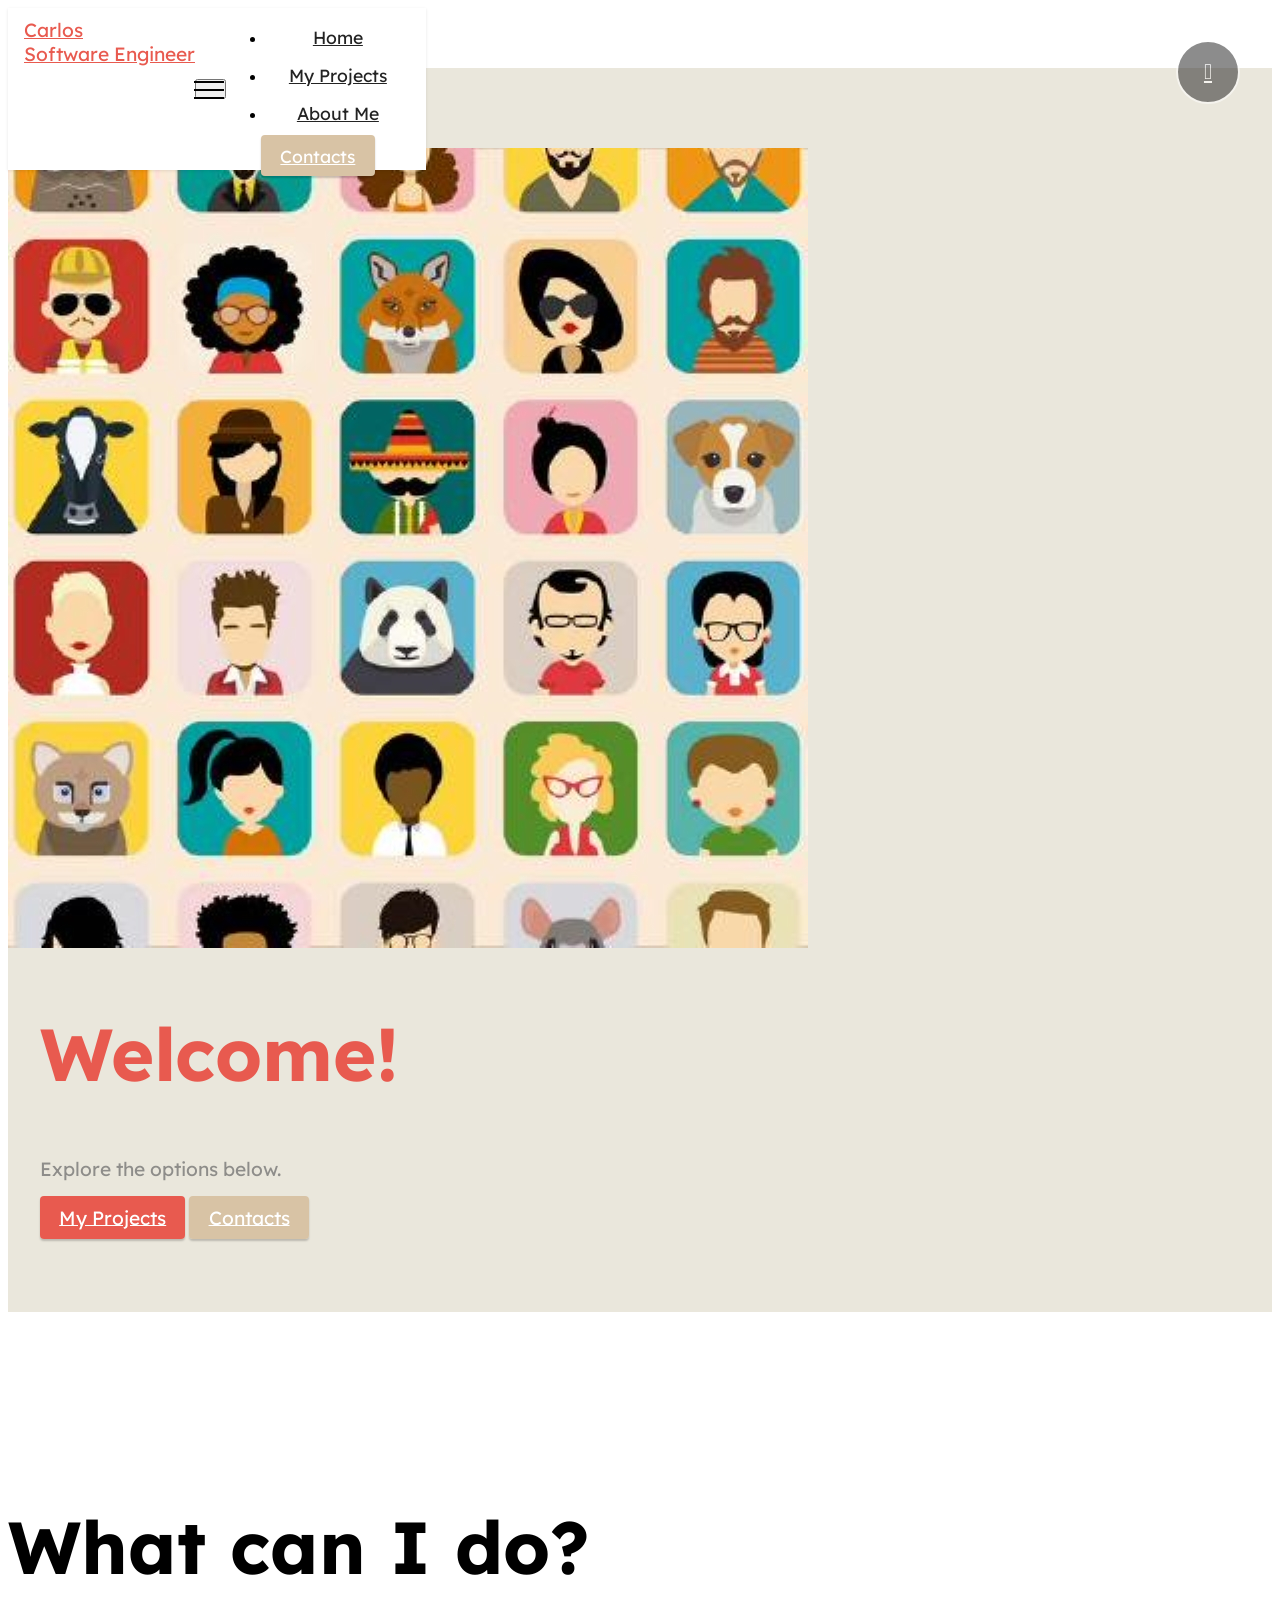
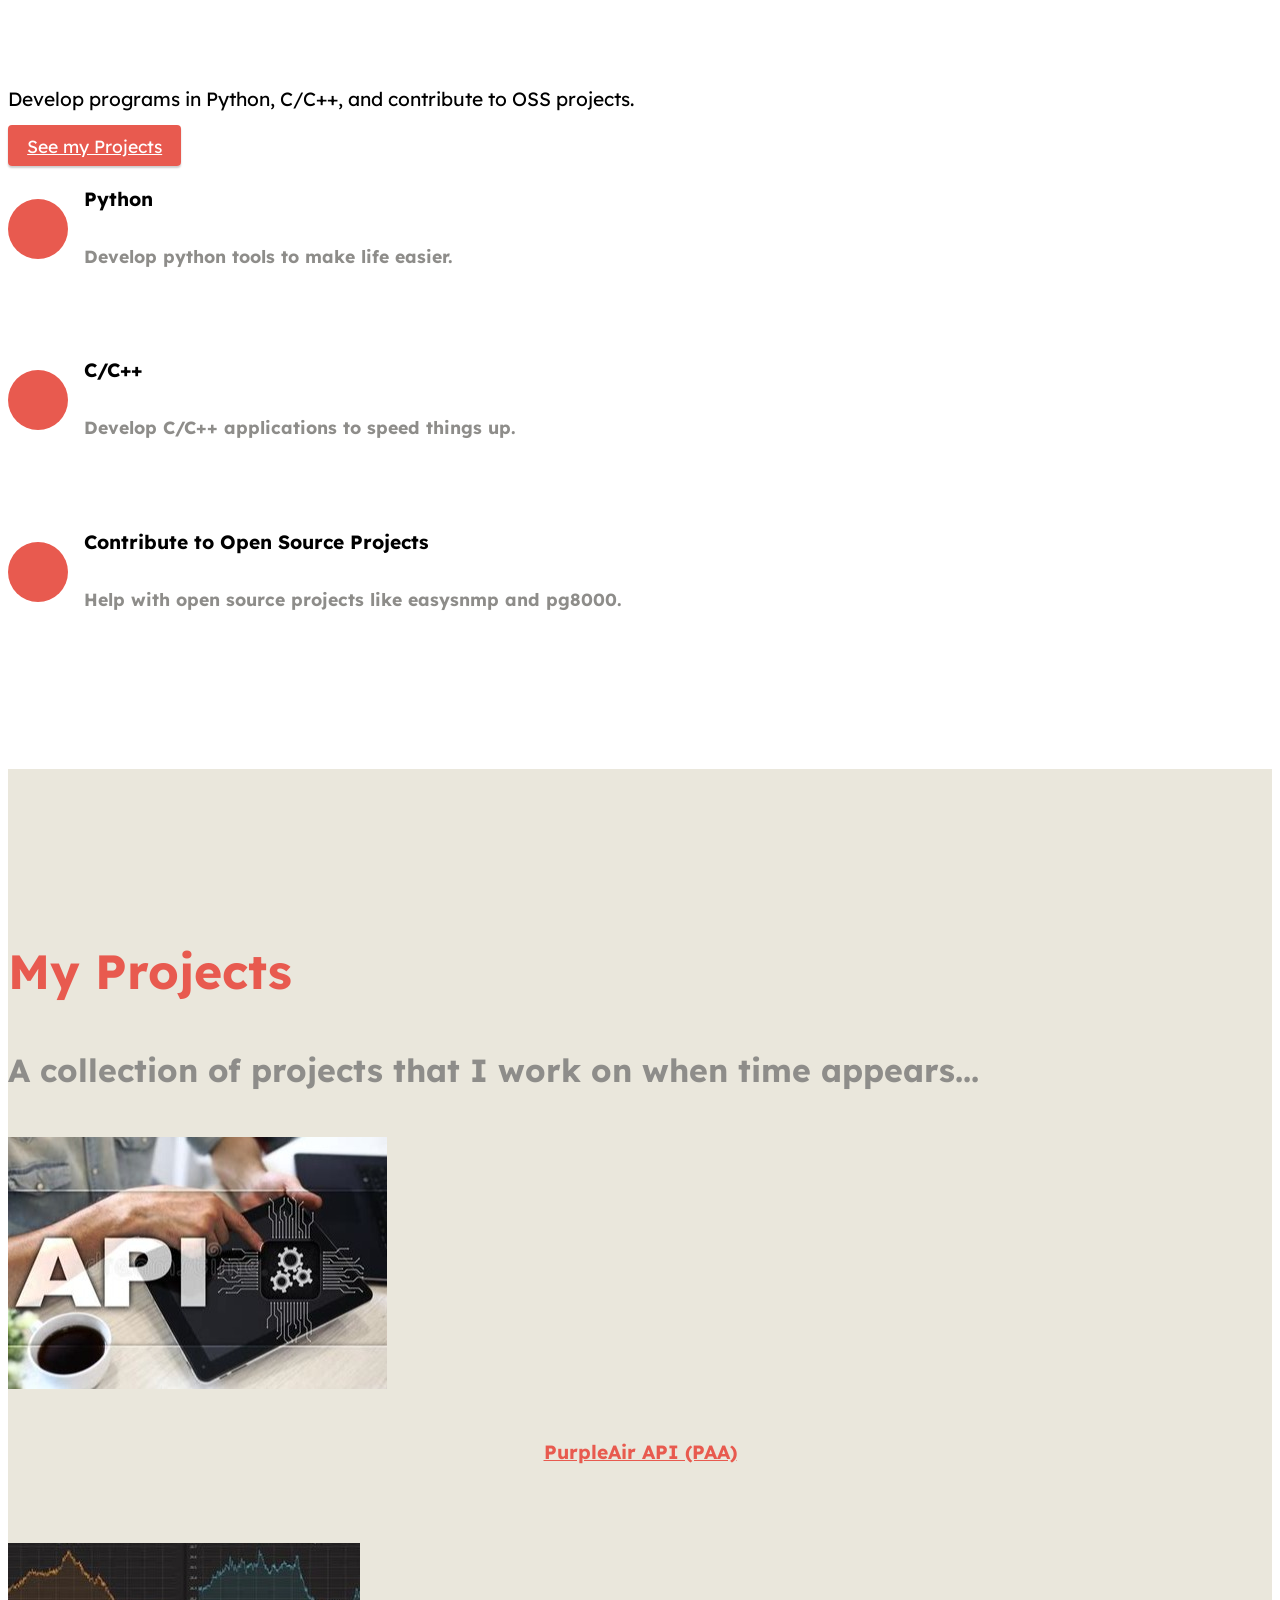
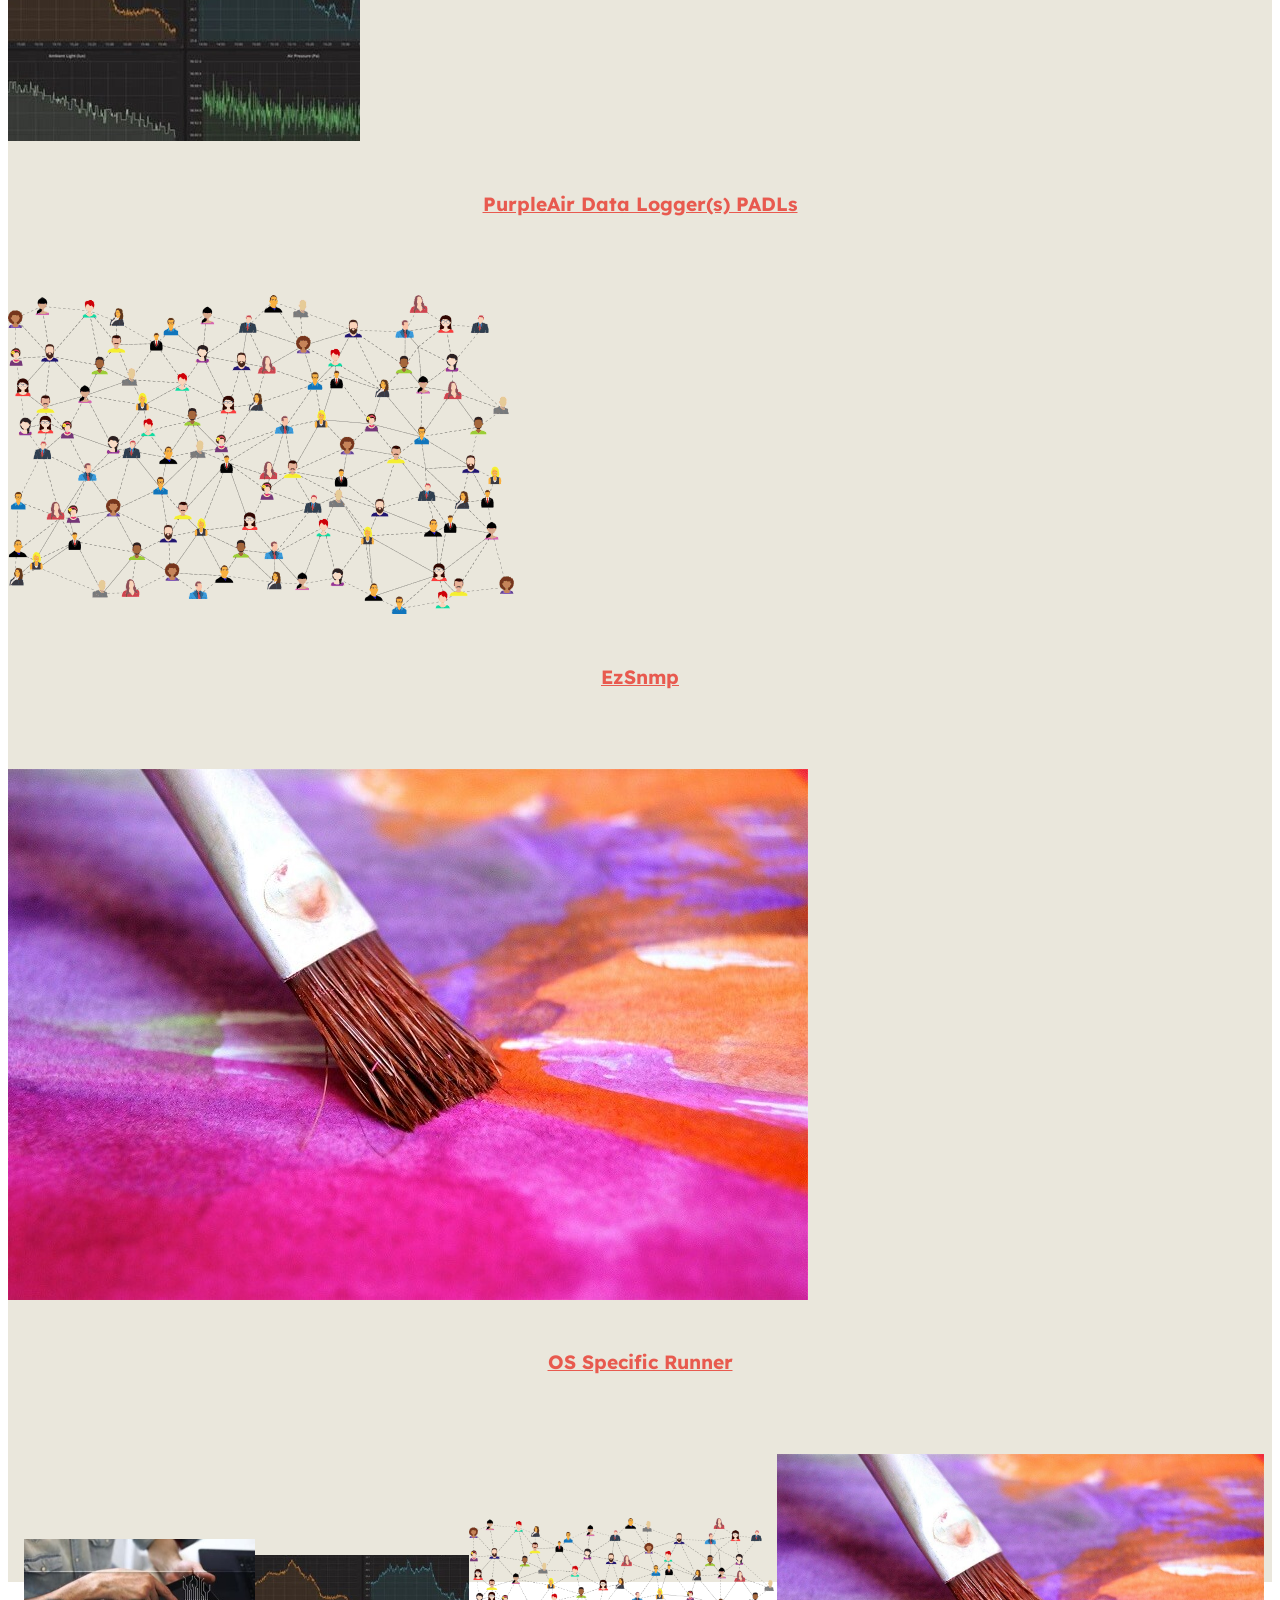
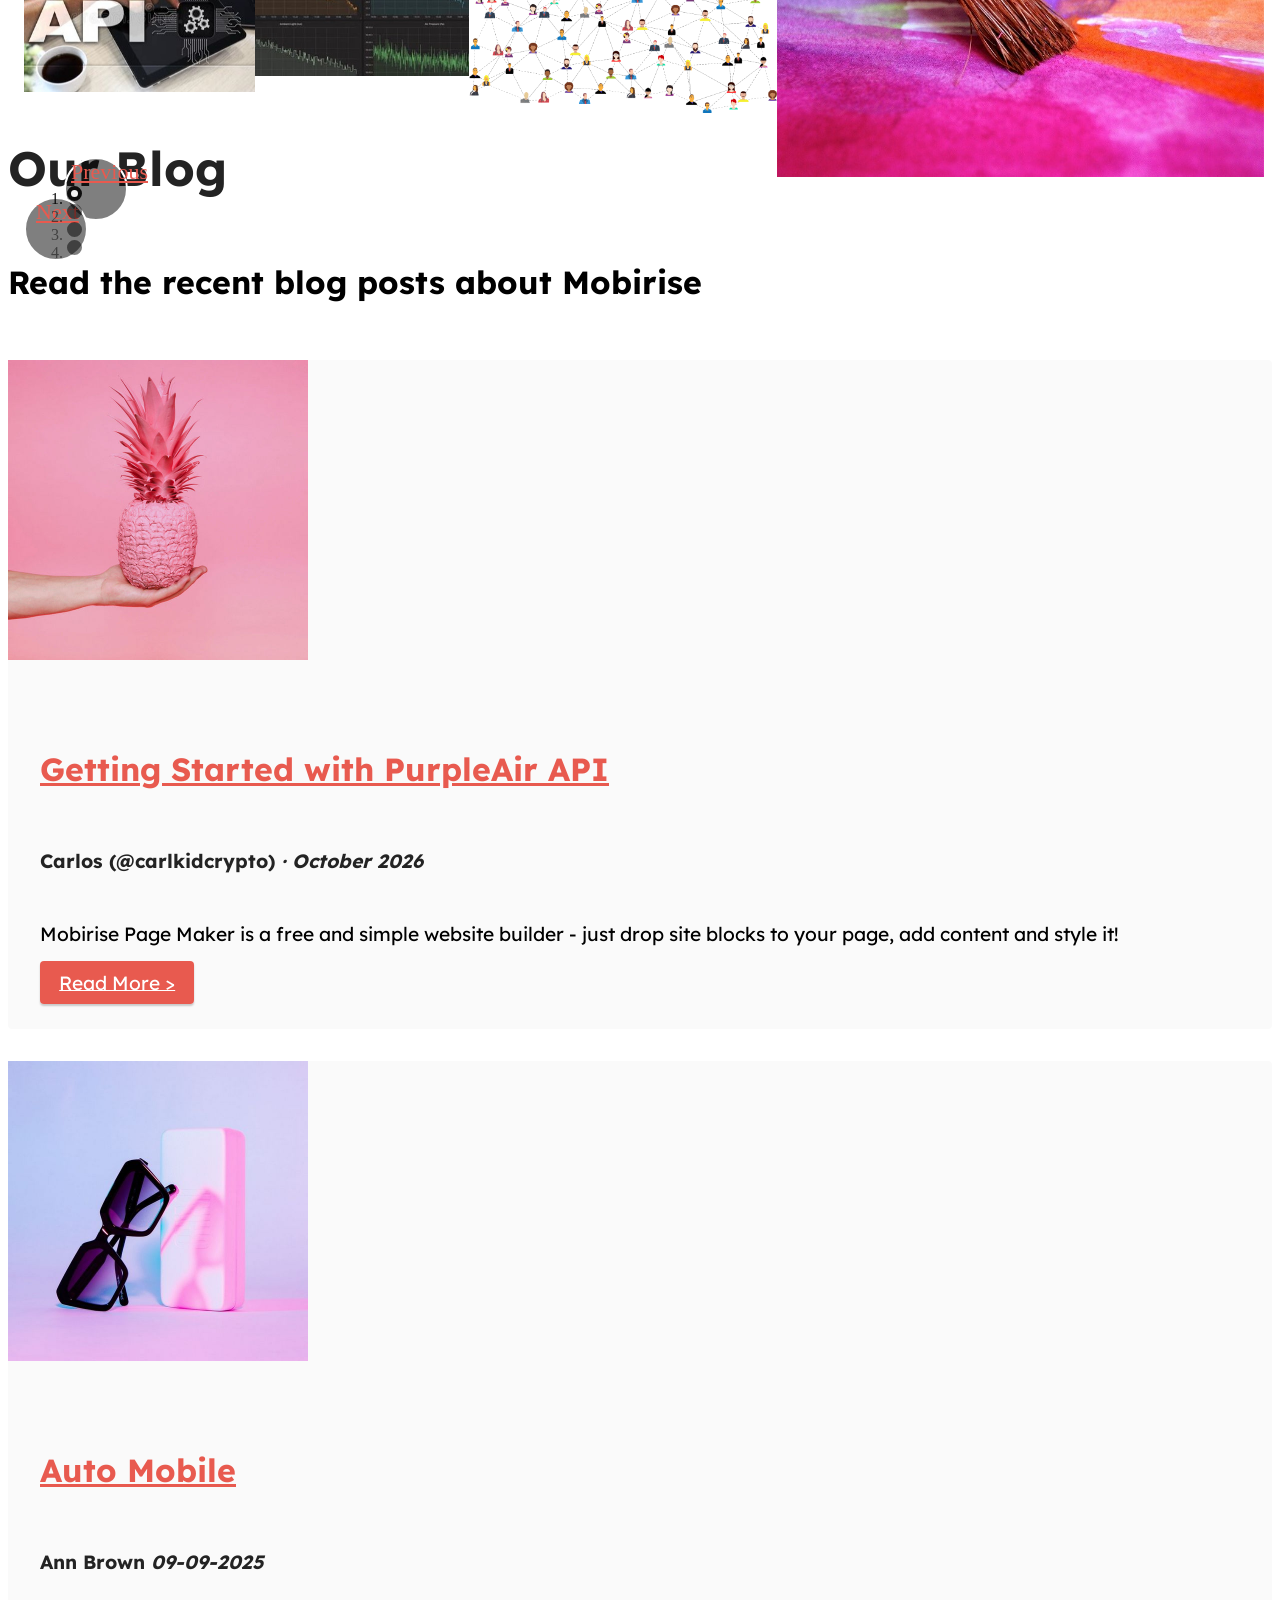
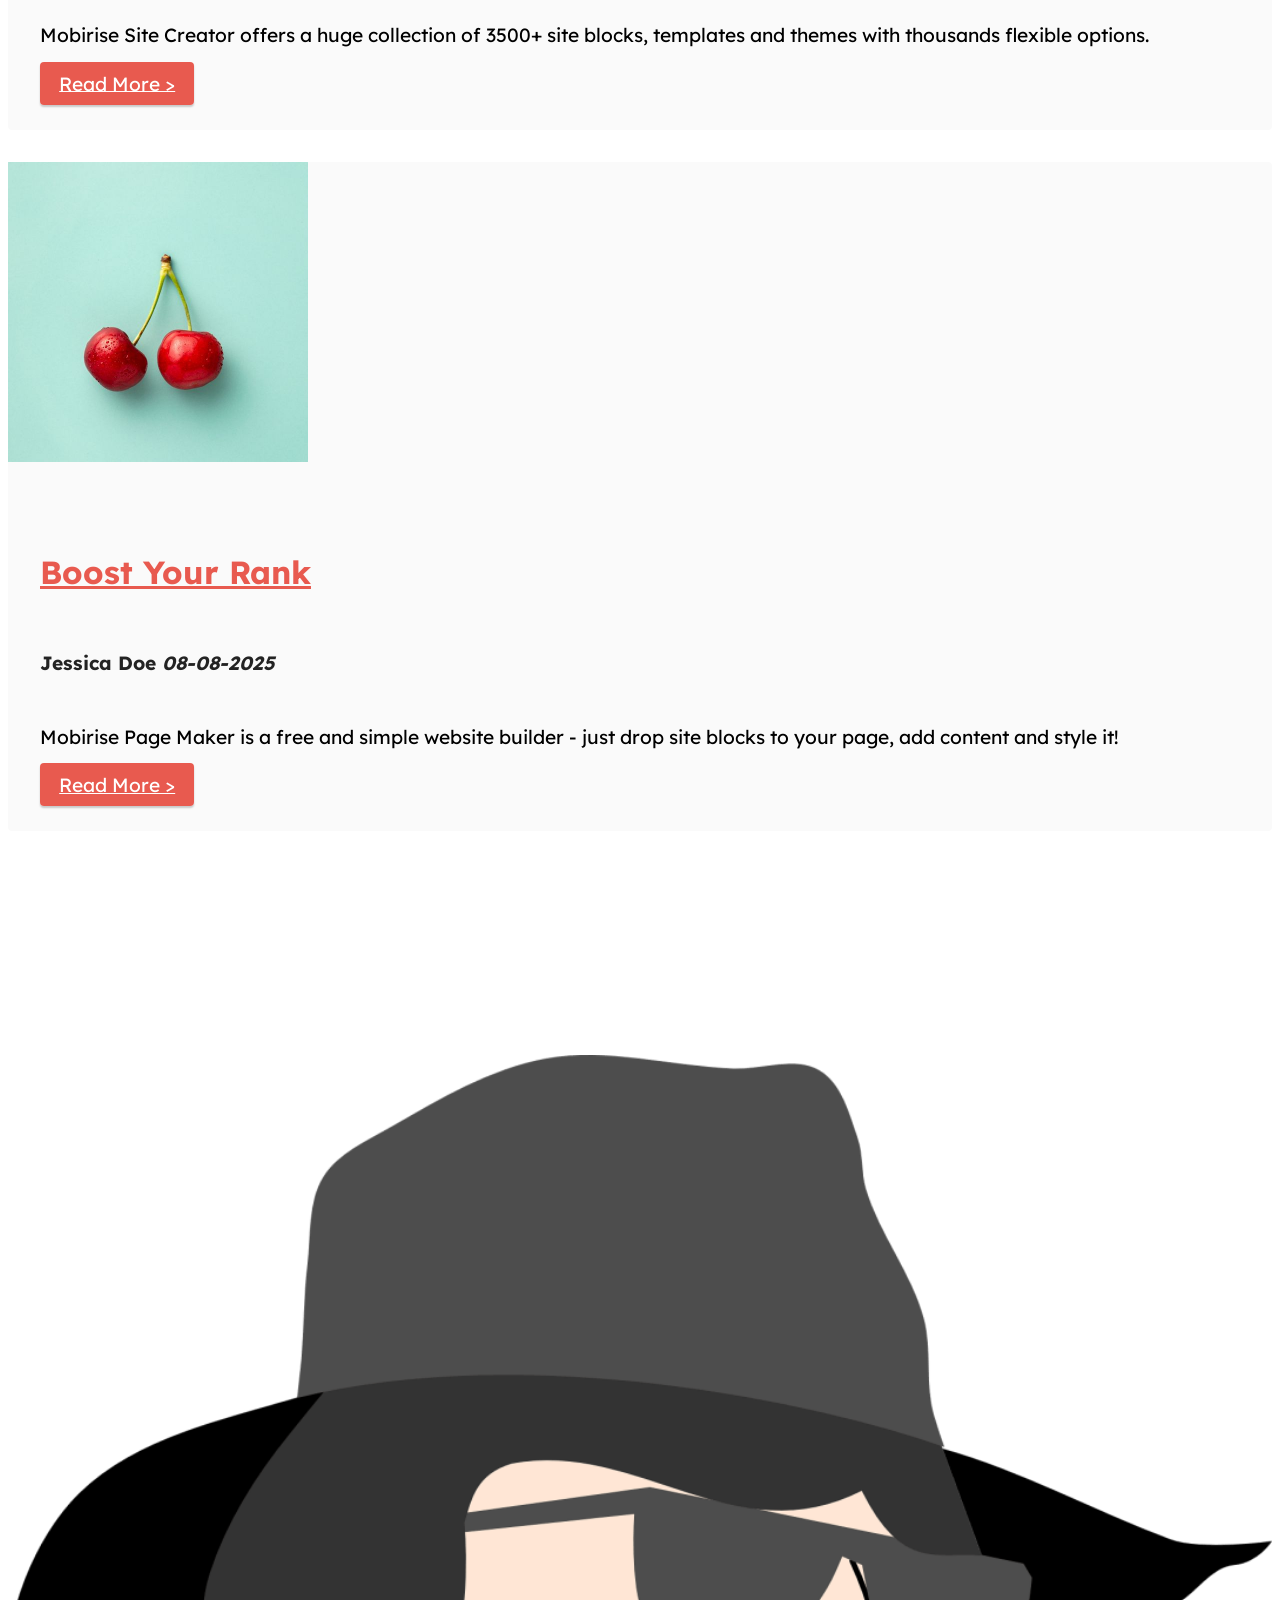
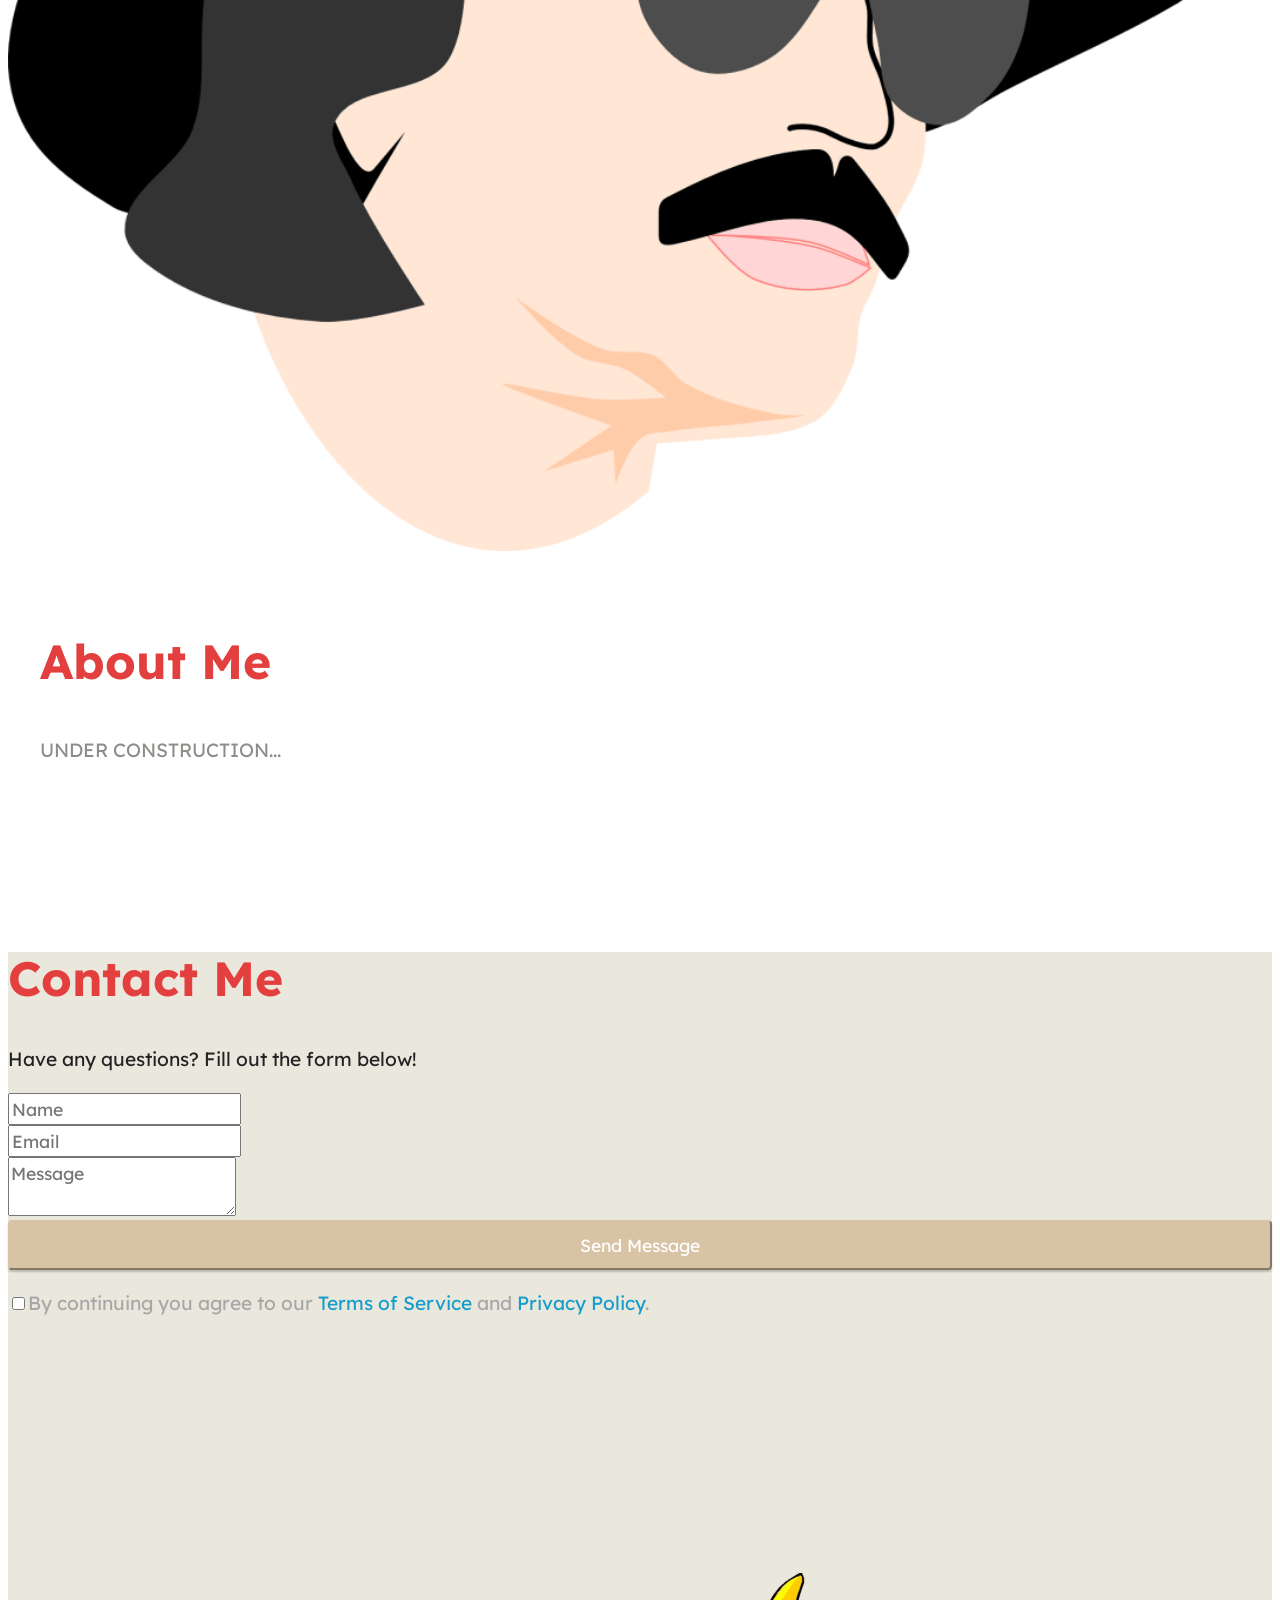
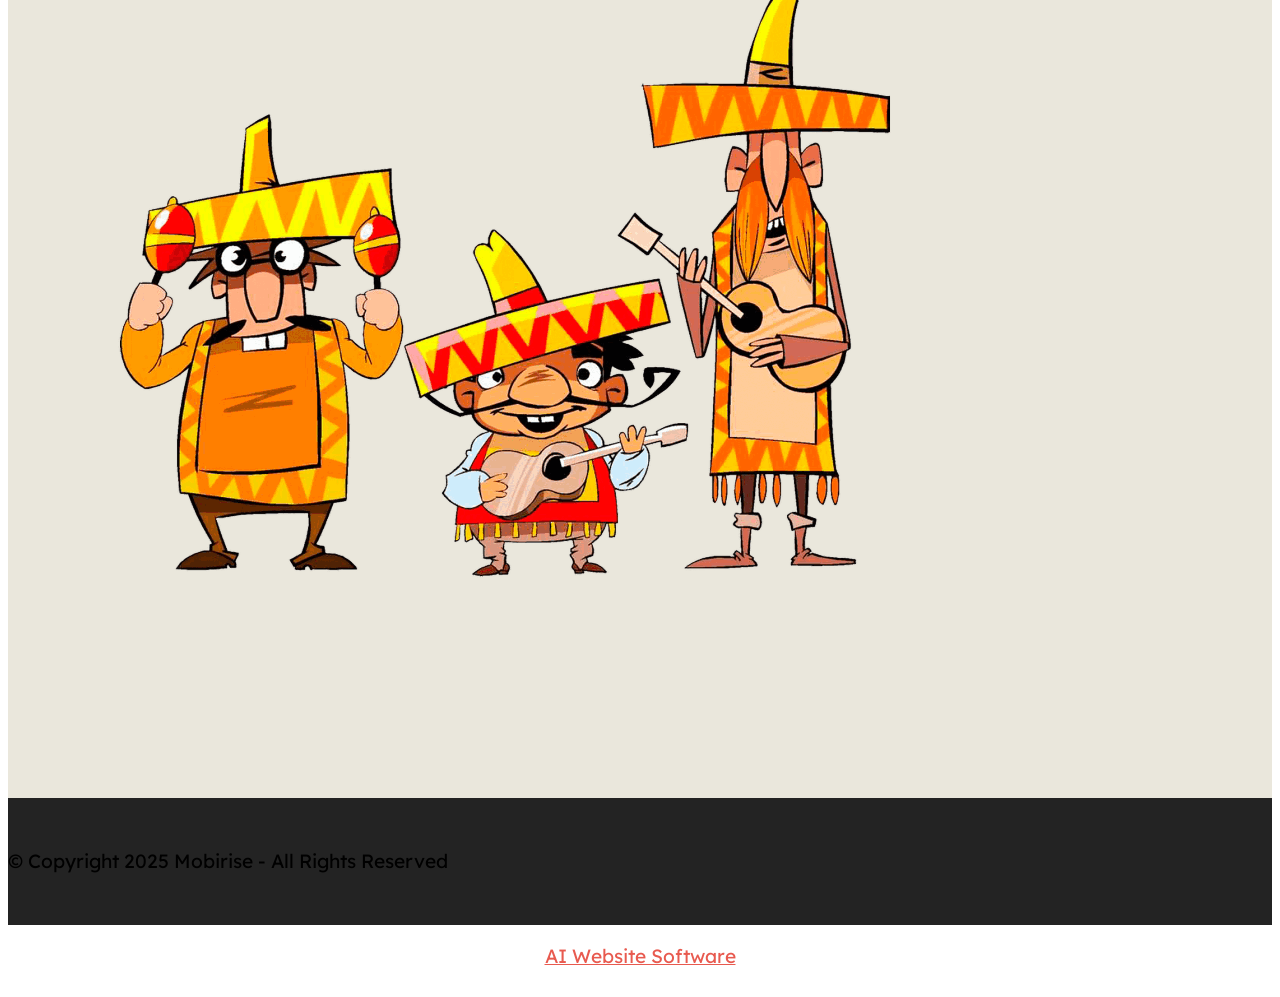
==== commit 7e689305: "feat: Replace sample blog post with real purpleair_api tutorial - Rename sample_post_html_file_name." ====
--- a/index.html
+++ b/index.html
@@ -237,13 +237,13 @@
                         <img src="assets/images/product5.webp" alt="Mobirise Website Builder" title="">
                     </div>
                     <div class="item-content">
-                        <h5 class="item-title mbr-fonts-style display-5"><a href="#top" class="text-primary">Easy and Simple</a></h5>
+                        <h5 class="item-title mbr-fonts-style display-5"><a href="#top" class="text-primary">Getting Started with PurpleAir API</a></h5>
                         <h6 class="item-subtitle mbr-fonts-style mt-1 display-7">
-                            <strong style="">John Smith</strong><em> 10-10-2025</em></h6>
+                            <strong style="">Carlos (@carlkidcrypto)</strong><em> · October 2026</em></h6>
                         <p class="mbr-text mbr-fonts-style mt-3 display-7">Mobirise Page Maker is a free and simple
                             website builder - just drop site blocks to your page, add content and style it!</p>
                     </div>
-                    <div class="mbr-section-btn item-footer mt-2"><a href="sample_post_html_file_name.html" class="btn item-btn btn-primary display-7" target="_blank">Read More
+                    <div class="mbr-section-btn item-footer mt-2"><a href="getting-started-with-purpleair-api.html" class="btn item-btn btn-primary display-7" target="_blank">Read More
                             &gt;</a></div>
                 </div>
             </div>
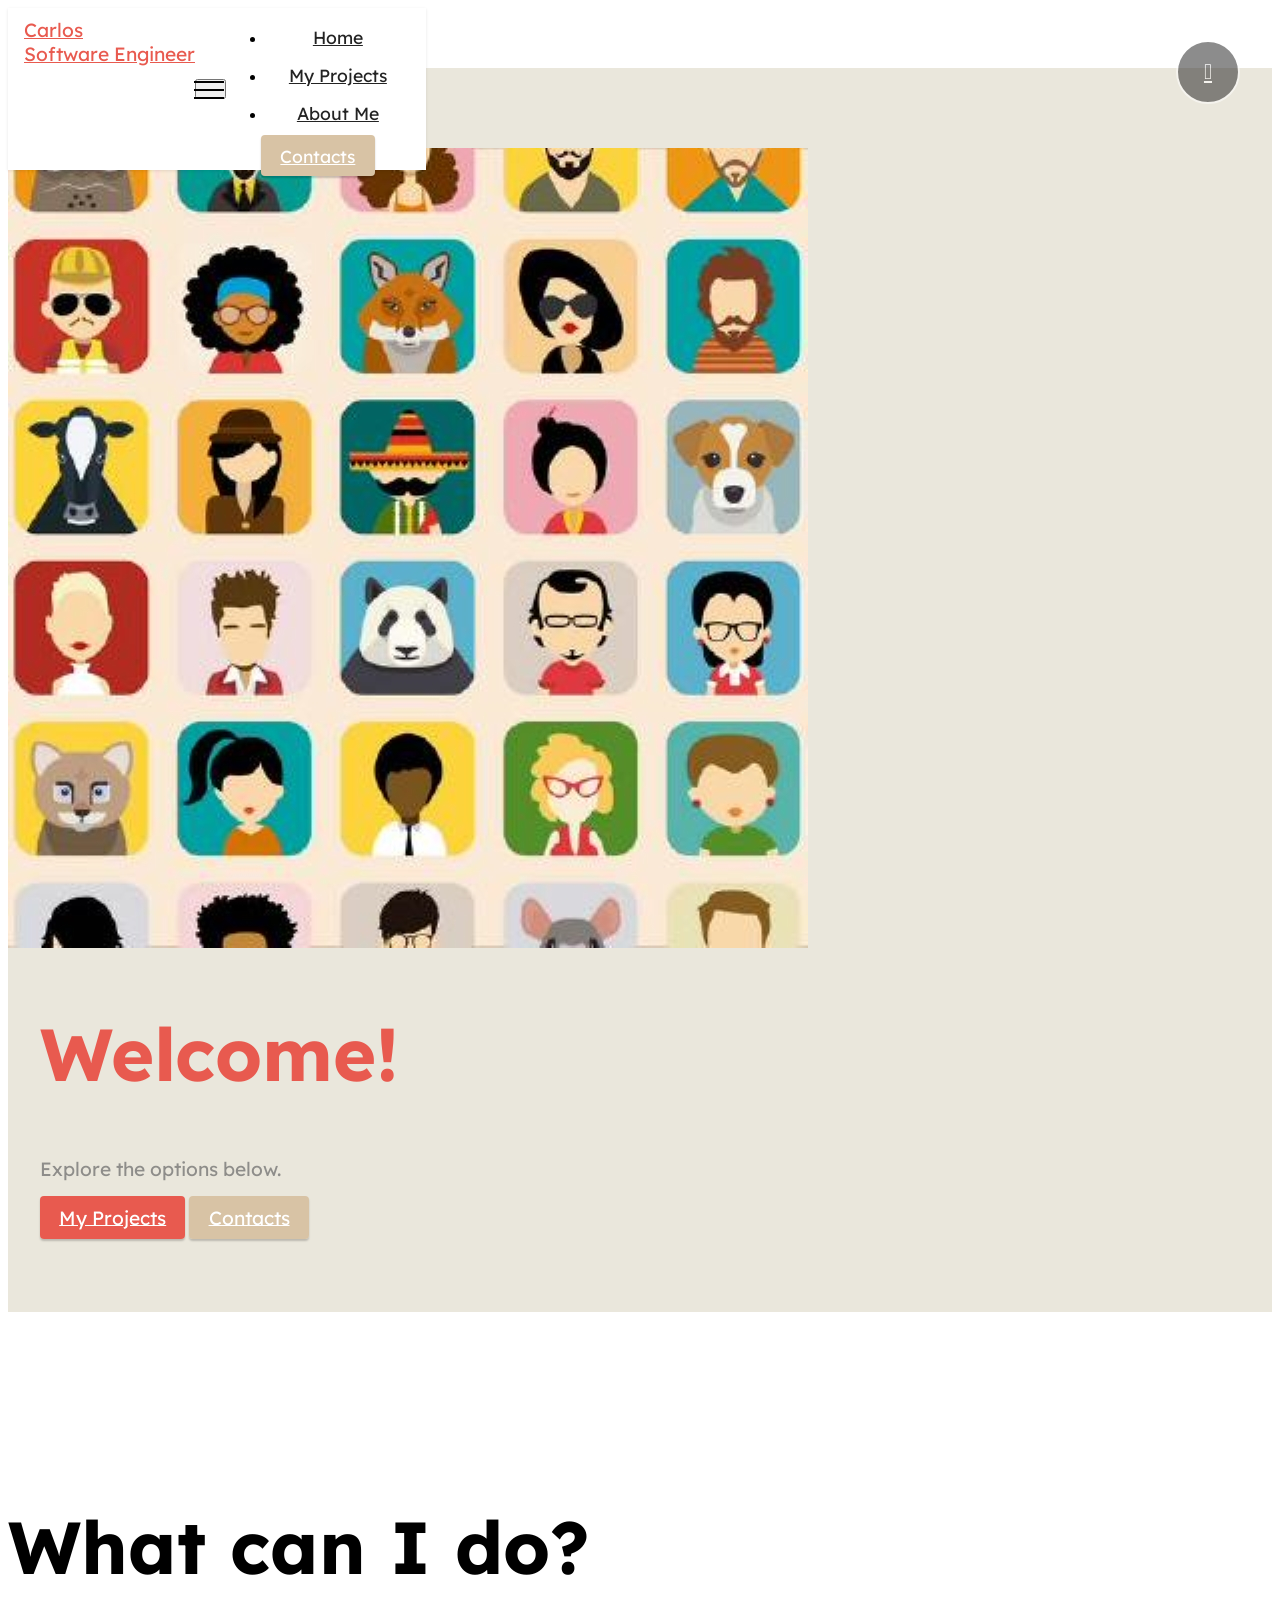
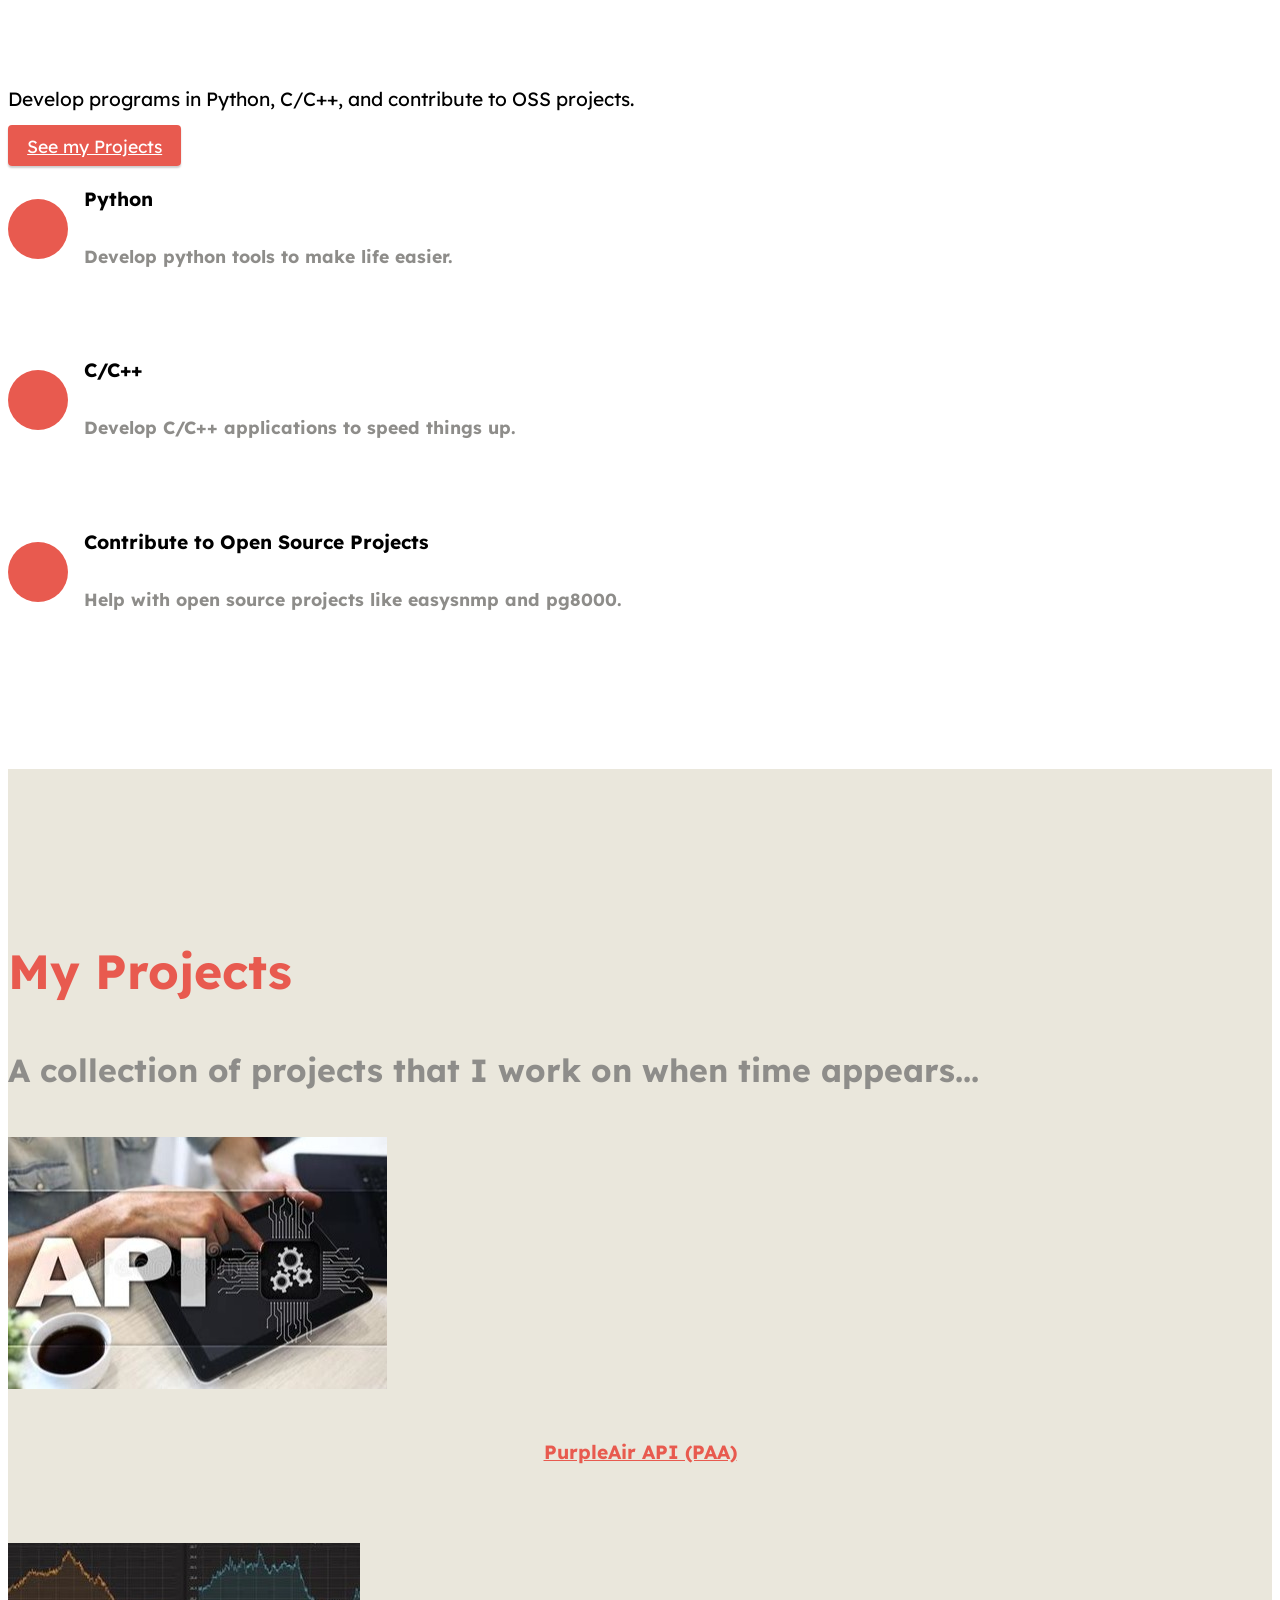
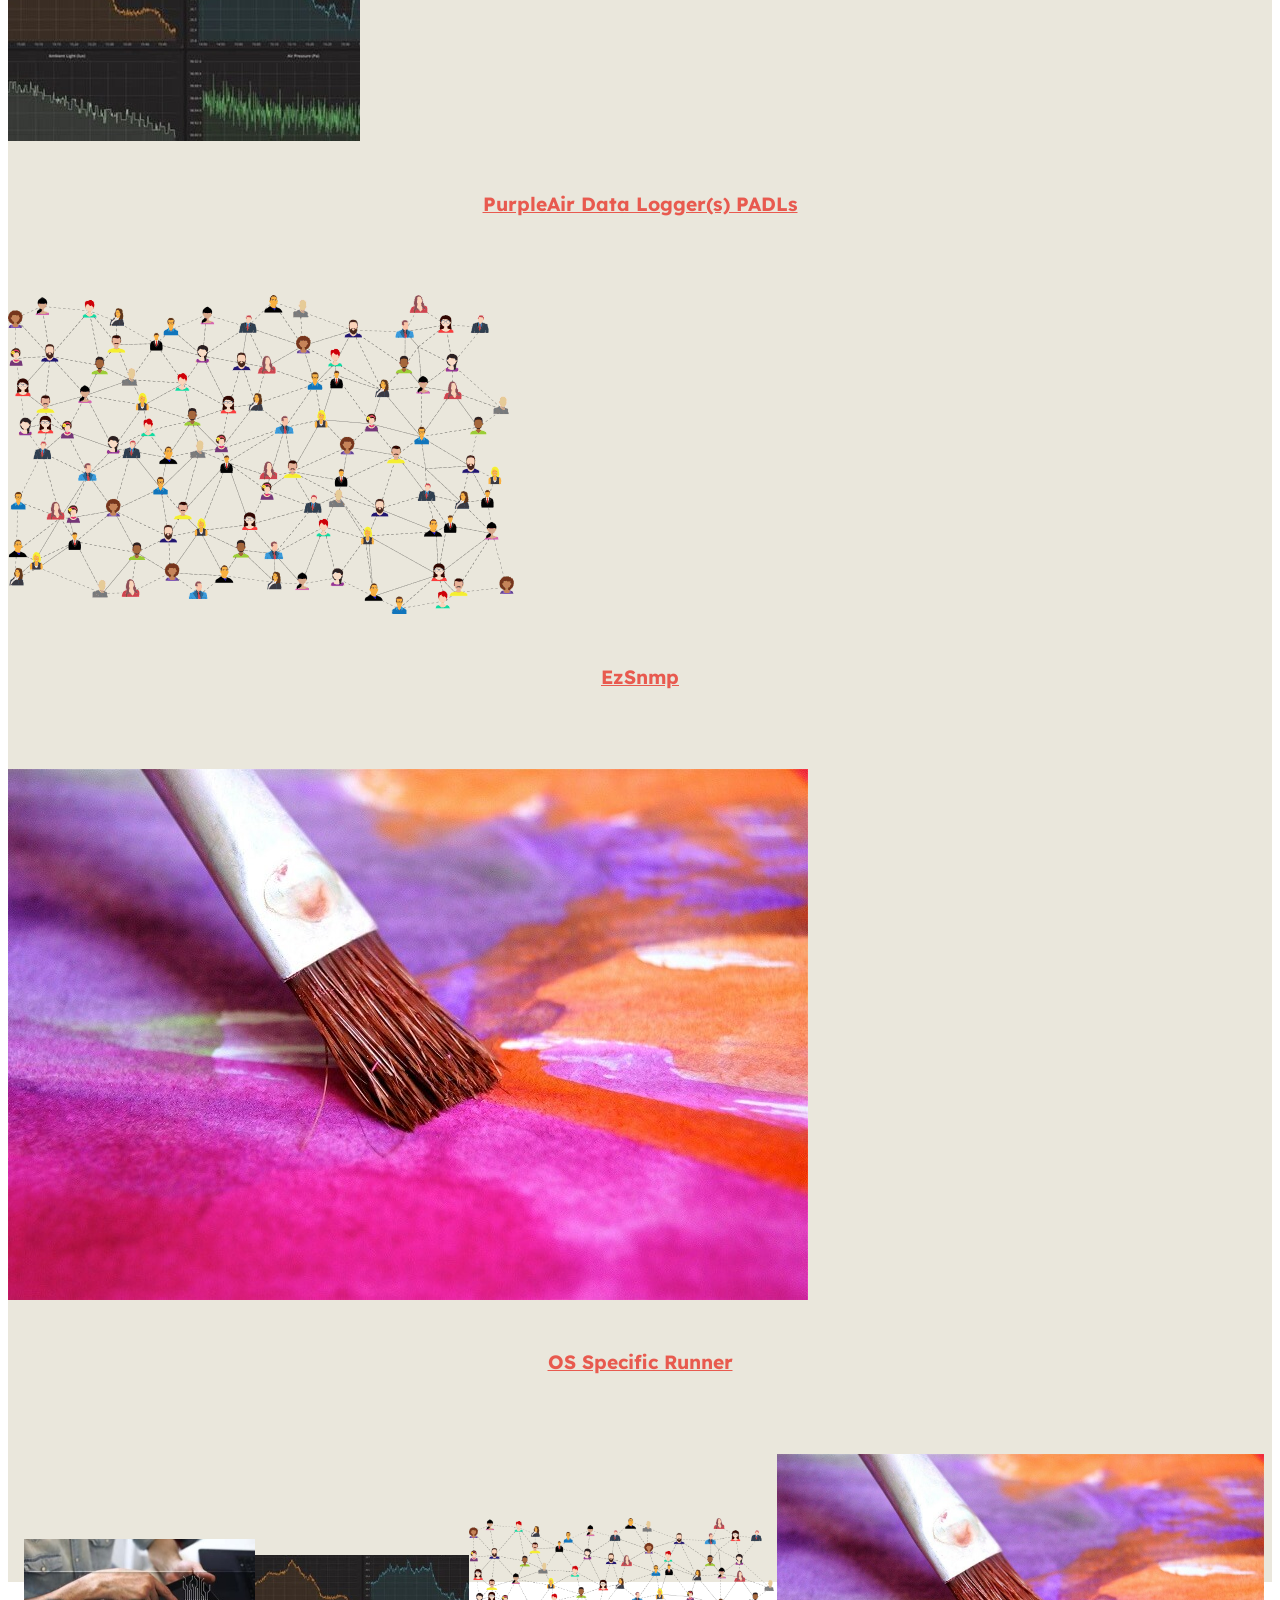
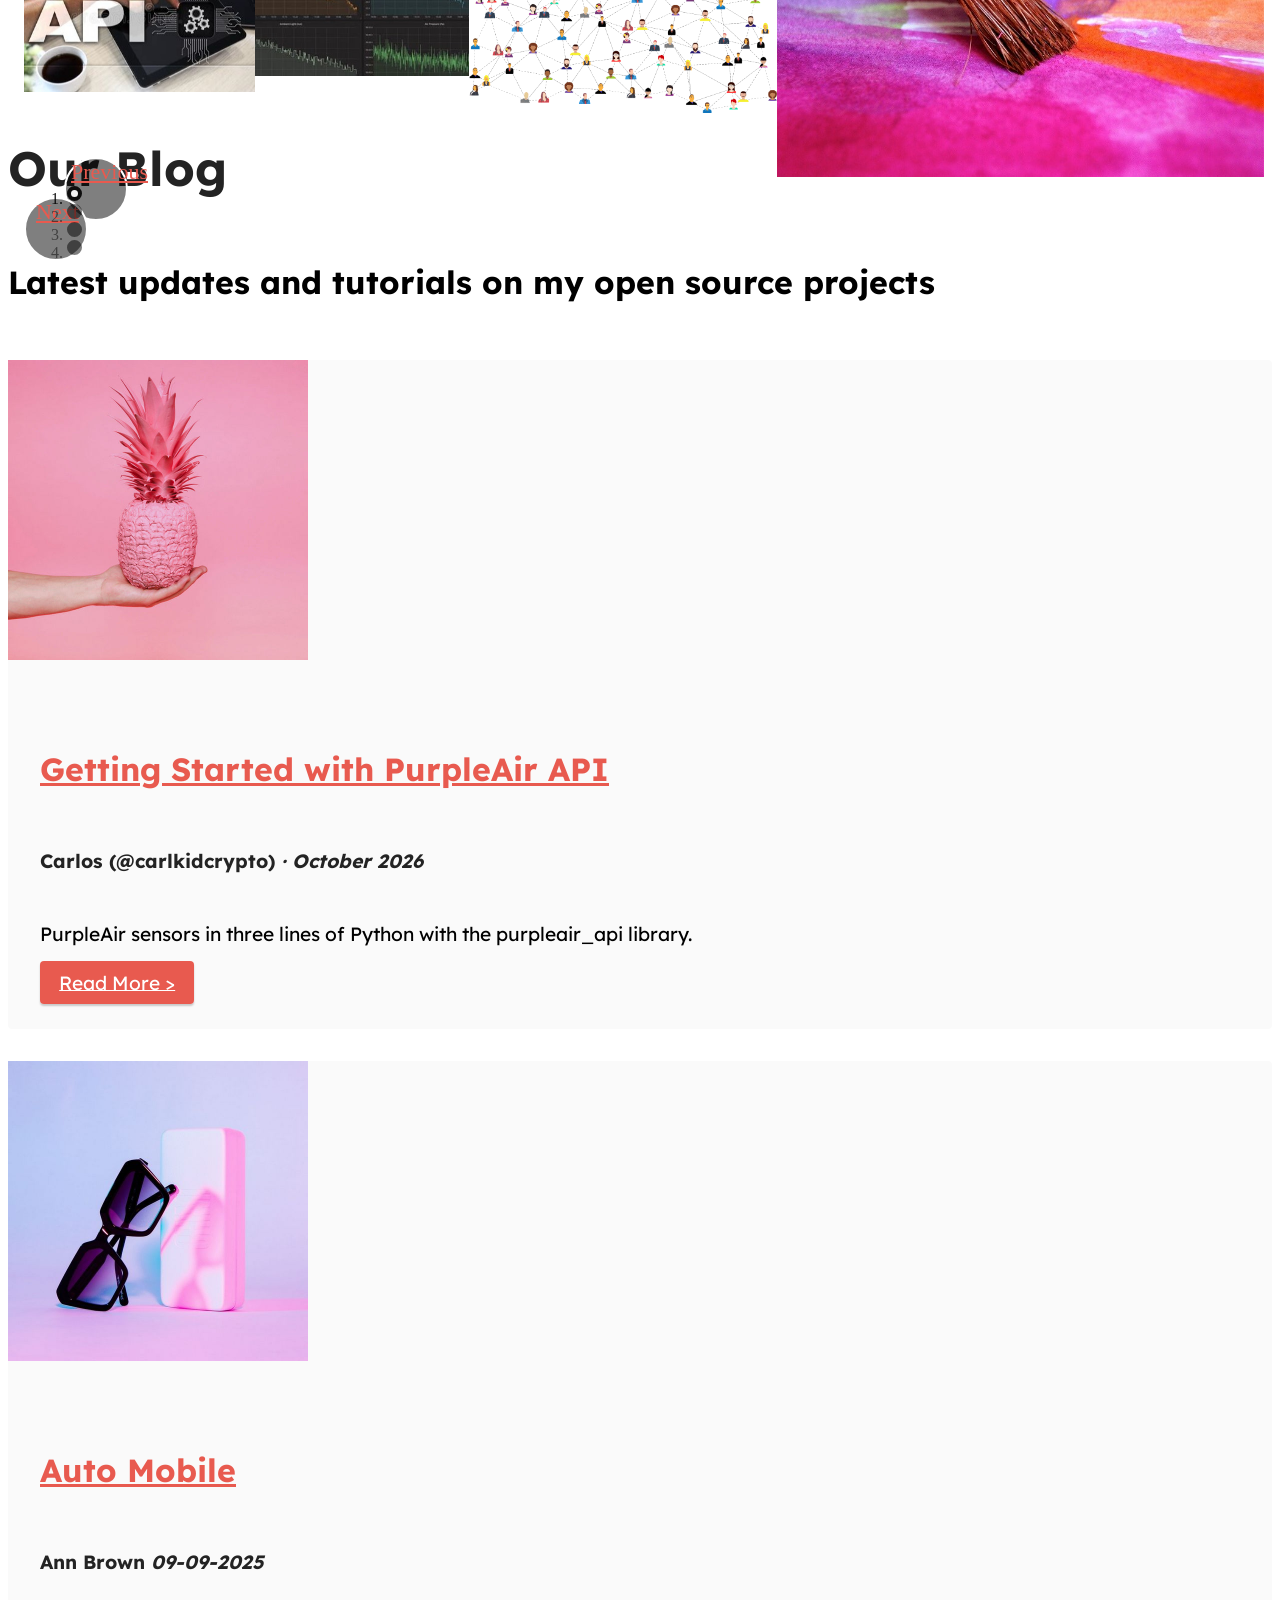
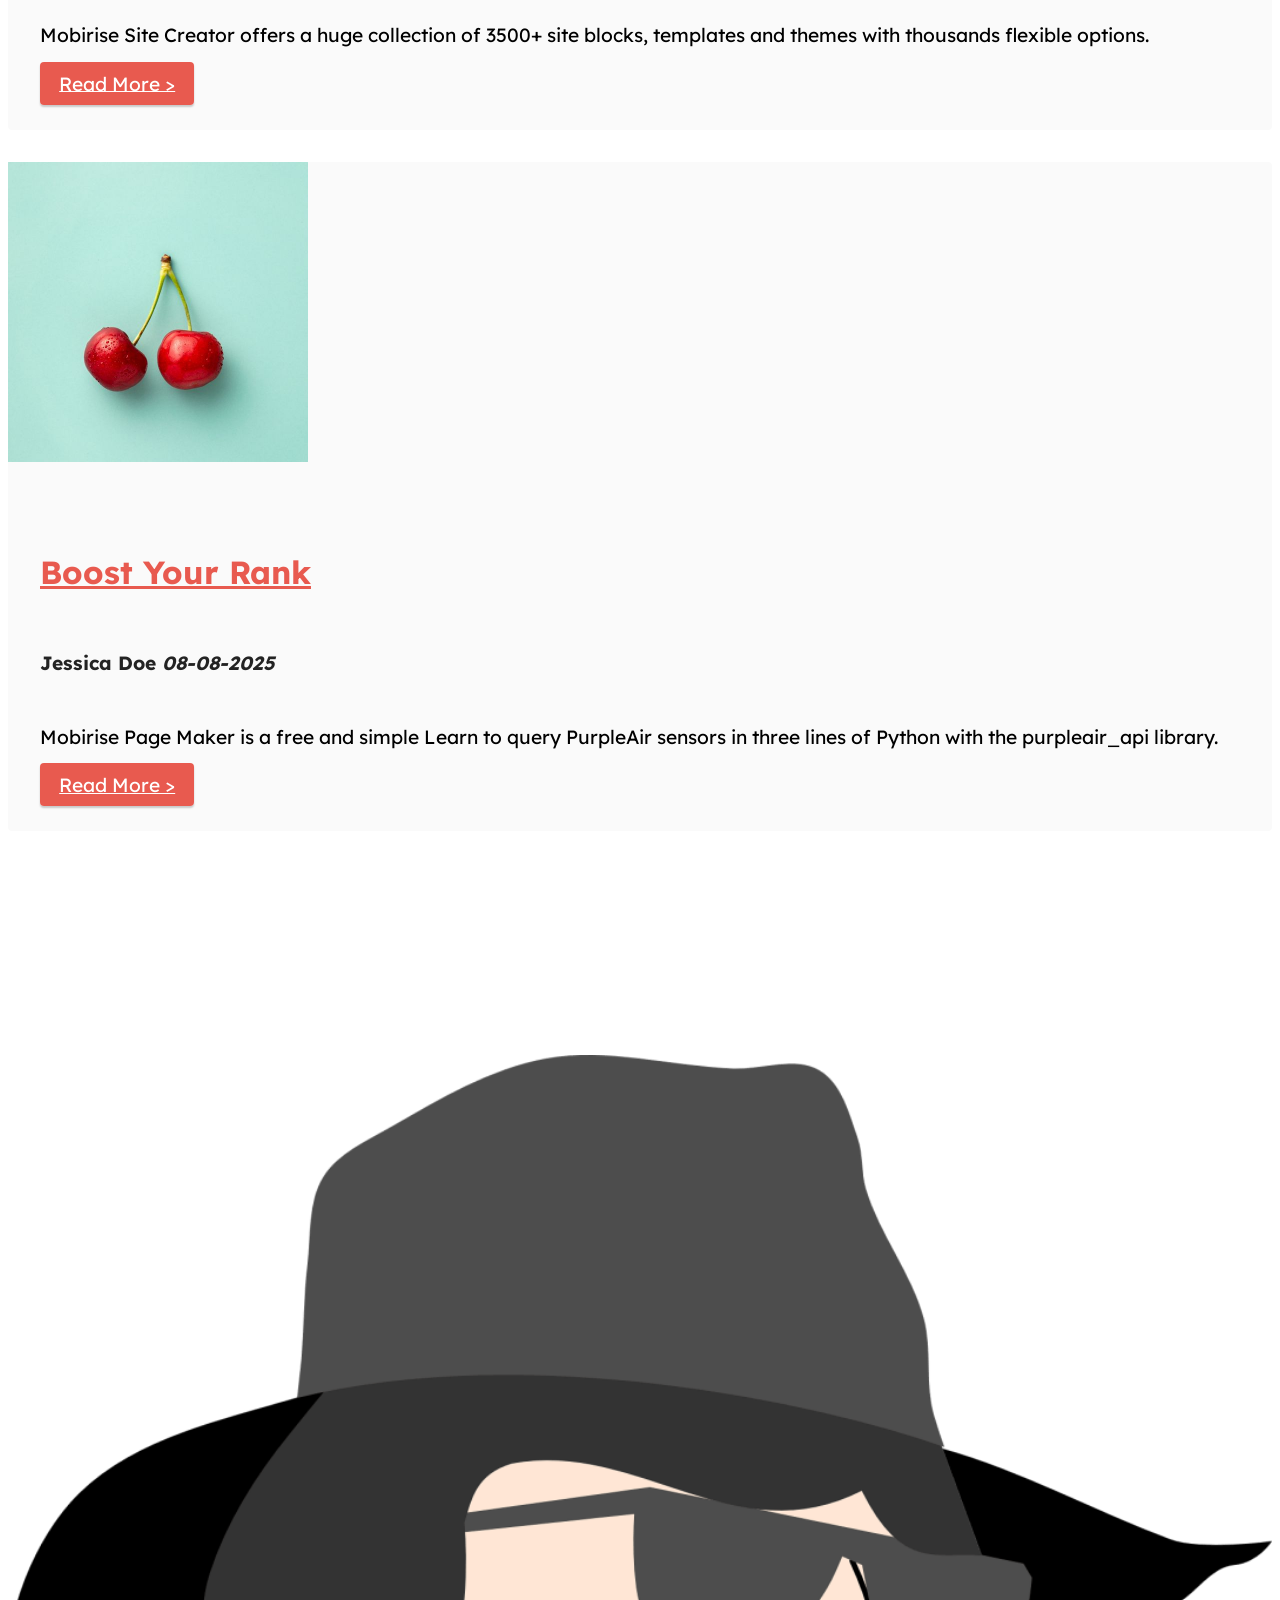
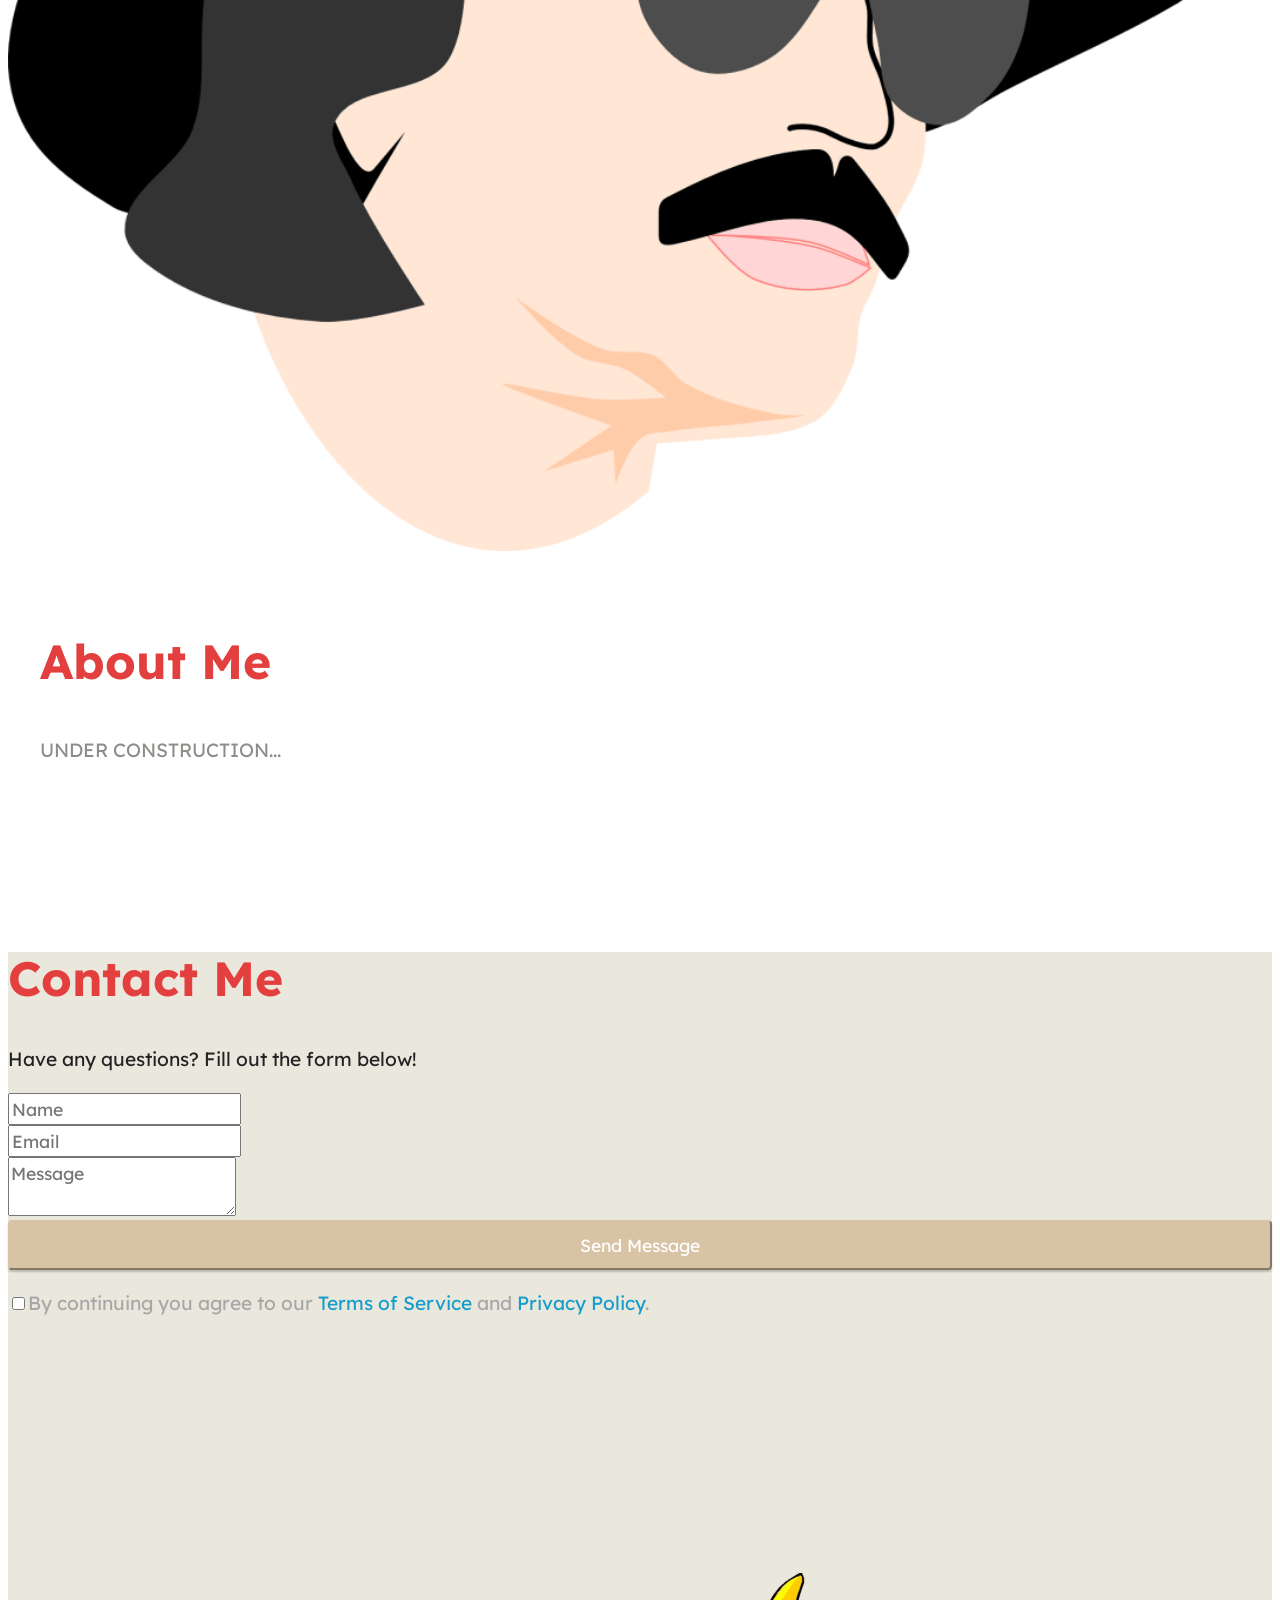
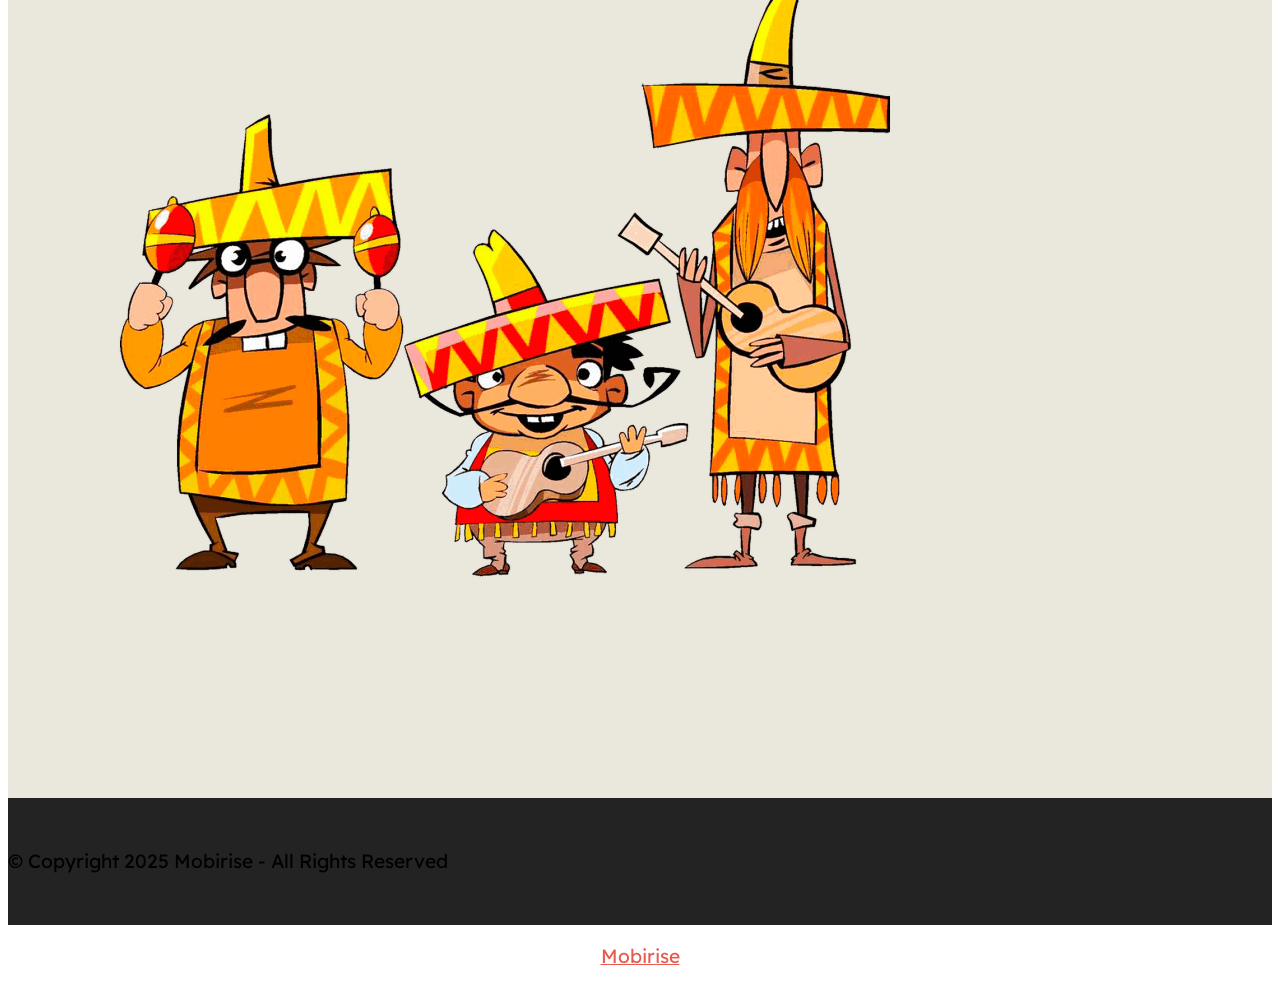
==== commit 75a0e387: "Fixes post AI attempt Fixes post AI attempt" ====
--- a/index.html
+++ b/index.html
@@ -19,7 +19,7 @@
   <link rel="stylesheet" href="assets/theme/css/style.css">
   <link rel="preload" href="https://fonts.googleapis.com/css?family=Lexend:100,200,300,400,500,600,700,800,900&display=swap" as="style" onload="this.onload=null;this.rel='stylesheet'">
   <noscript><link rel="stylesheet" href="https://fonts.googleapis.com/css?family=Lexend:100,200,300,400,500,600,700,800,900&display=swap"></noscript>
-  <link rel="preload" as="style" href="assets/mobirise/css/mbr-additional.css?v=ELmJ8U"><link rel="stylesheet" href="assets/mobirise/css/mbr-additional.css?v=ELmJ8U" type="text/css">
+  <link rel="preload" as="style" href="assets/mobirise/css/mbr-additional.css?v=VyEk9P"><link rel="stylesheet" href="assets/mobirise/css/mbr-additional.css?v=VyEk9P" type="text/css">
 
   
   
@@ -141,8 +141,8 @@
         </div>
         <div class="row mbr-gallery mt-4">
             <div class="col-12 col-md-6 col-lg-3 item gallery-image">
-                <div class="item-wrapper" data-toggle="modal" data-bs-toggle="modal" data-target="#vxeZVPcVXS-modal" data-bs-target="#vxeZVPcVXS-modal">
-                    <img class="w-100" src="assets/images/th.webp" alt="Mobirise Website Builder" data-slide-to="0" data-bs-slide-to="0" data-target="#lb-vxeZVPcVXS" data-bs-target="#lb-vxeZVPcVXS">
+                <div class="item-wrapper" data-toggle="modal" data-bs-toggle="modal" data-target="#vxqeJx6TNS-modal" data-bs-target="#vxqeJx6TNS-modal">
+                    <img class="w-100" src="assets/images/th.webp" alt="Mobirise Website Builder" data-slide-to="0" data-bs-slide-to="0" data-target="#lb-vxqeJx6TNS" data-bs-target="#lb-vxqeJx6TNS">
                     <div class="icon-wrapper">
                         <span class="mobi-mbri mobi-mbri-search mbr-iconfont mbr-iconfont-btn"></span>
                     </div>
@@ -150,8 +150,8 @@
                 <h6 class="mbr-item-subtitle mbr-fonts-style align-center mb-2 mt-2 display-7"><strong><a href="https://github.com/carlkidcrypto/purpleair_api " class="text-primary" target="_blank">PurpleAir API (PAA)</a></strong><br></h6>
             </div>
             <div class="col-12 col-md-6 col-lg-3 item gallery-image">
-                <div class="item-wrapper" data-toggle="modal" data-bs-toggle="modal" data-target="#vxeZVPcVXS-modal" data-bs-target="#vxeZVPcVXS-modal">
-                    <img class="w-100" src="assets/images/th-1.webp" alt="Mobirise Website Builder" data-slide-to="1" data-bs-slide-to="1" data-target="#lb-vxeZVPcVXS" data-bs-target="#lb-vxeZVPcVXS">
+                <div class="item-wrapper" data-toggle="modal" data-bs-toggle="modal" data-target="#vxqeJx6TNS-modal" data-bs-target="#vxqeJx6TNS-modal">
+                    <img class="w-100" src="assets/images/th-1.webp" alt="Mobirise Website Builder" data-slide-to="1" data-bs-slide-to="1" data-target="#lb-vxqeJx6TNS" data-bs-target="#lb-vxqeJx6TNS">
                     <div class="icon-wrapper">
                         <span class="mobi-mbri mobi-mbri-search mbr-iconfont mbr-iconfont-btn"></span>
                     </div>
@@ -159,8 +159,8 @@
                 <h6 class="mbr-item-subtitle mbr-fonts-style align-center mb-2 mt-2 display-7"><strong><a href="https://github.com/carlkidcrypto/purpleair_data_logger" class="text-primary" target="_blank">PurpleAir Data Logger(s) PADLs</a></strong></h6>
             </div>
             <div class="col-12 col-md-6 col-lg-3 item gallery-image">
-                <div class="item-wrapper" data-toggle="modal" data-bs-toggle="modal" data-target="#vxeZVPcVXS-modal" data-bs-target="#vxeZVPcVXS-modal">
-                    <img class="w-100" src="assets/images/mbr-506x319.webp" alt="Mobirise Website Builder" data-slide-to="2" data-bs-slide-to="2" data-target="#lb-vxeZVPcVXS" data-bs-target="#lb-vxeZVPcVXS">
+                <div class="item-wrapper" data-toggle="modal" data-bs-toggle="modal" data-target="#vxqeJx6TNS-modal" data-bs-target="#vxqeJx6TNS-modal">
+                    <img class="w-100" src="assets/images/mbr-506x319.webp" alt="Mobirise Website Builder" data-slide-to="2" data-bs-slide-to="2" data-target="#lb-vxqeJx6TNS" data-bs-target="#lb-vxqeJx6TNS">
                     <div class="icon-wrapper">
                         <span class="mobi-mbri mobi-mbri-search mbr-iconfont mbr-iconfont-btn"></span>
                     </div>
@@ -168,8 +168,8 @@
                 <h6 class="mbr-item-subtitle mbr-fonts-style align-center mb-2 mt-2 display-7"><strong><a href="https://github.com/carlkidcrypto/ezsnmp" class="text-primary" target="_blank">EzSnmp</a></strong></h6>
             </div>
             <div class="col-12 col-md-6 col-lg-3 item gallery-image">
-                <div class="item-wrapper" data-toggle="modal" data-bs-toggle="modal" data-target="#vxeZVPcVXS-modal" data-bs-target="#vxeZVPcVXS-modal">
-                    <img class="w-100" src="assets/images/mbr-6.webp" alt="Mobirise Website Builder" data-slide-to="3" data-bs-slide-to="3" data-target="#lb-vxeZVPcVXS" data-bs-target="#lb-vxeZVPcVXS">
+                <div class="item-wrapper" data-toggle="modal" data-bs-toggle="modal" data-target="#vxqeJx6TNS-modal" data-bs-target="#vxqeJx6TNS-modal">
+                    <img class="w-100" src="assets/images/mbr-6.webp" alt="Mobirise Website Builder" data-slide-to="3" data-bs-slide-to="3" data-target="#lb-vxqeJx6TNS" data-bs-target="#lb-vxqeJx6TNS">
                     <div class="icon-wrapper">
                         <span class="mobi-mbri mobi-mbri-search mbr-iconfont mbr-iconfont-btn"></span>
                     </div>
@@ -178,11 +178,11 @@
             </div>
         </div>
 
-        <div class="modal mbr-slider" tabindex="-1" role="dialog" aria-hidden="true" id="vxeZVPcVXS-modal">
+        <div class="modal mbr-slider" tabindex="-1" role="dialog" aria-hidden="true" id="vxqeJx6TNS-modal">
             <div class="modal-dialog" role="document">
                 <div class="modal-content">
                     <div class="modal-body">
-                        <div class="carousel slide" id="lb-vxeZVPcVXS" data-interval="5000" data-bs-interval="5000">
+                        <div class="carousel slide" id="lb-vxqeJx6TNS" data-interval="5000" data-bs-interval="5000">
                             <div class="carousel-inner">
                                 <div class="carousel-item active">
                                     <img class="d-block w-100" src="assets/images/th.webp" alt="Mobirise Website Builder">
@@ -198,18 +198,18 @@
                                 </div>
                             </div>
                             <ol class="carousel-indicators">
-                                <li data-slide-to="0" data-bs-slide-to="0" class="active" data-target="#lb-vxeZVPcVXS" data-bs-target="#lb-vxeZVPcVXS"></li>
-                                <li data-slide-to="1" data-bs-slide-to="1" data-target="#lb-vxeZVPcVXS" data-bs-target="#lb-vxeZVPcVXS"></li>
-                                <li data-slide-to="2" data-bs-slide-to="2" data-target="#lb-vxeZVPcVXS" data-bs-target="#lb-vxeZVPcVXS"></li>
-                                <li data-slide-to="3" data-bs-slide-to="3" data-target="#lb-vxeZVPcVXS" data-bs-target="#lb-vxeZVPcVXS"></li>
+                                <li data-slide-to="0" data-bs-slide-to="0" class="active" data-target="#lb-vxqeJx6TNS" data-bs-target="#lb-vxqeJx6TNS"></li>
+                                <li data-slide-to="1" data-bs-slide-to="1" data-target="#lb-vxqeJx6TNS" data-bs-target="#lb-vxqeJx6TNS"></li>
+                                <li data-slide-to="2" data-bs-slide-to="2" data-target="#lb-vxqeJx6TNS" data-bs-target="#lb-vxqeJx6TNS"></li>
+                                <li data-slide-to="3" data-bs-slide-to="3" data-target="#lb-vxqeJx6TNS" data-bs-target="#lb-vxqeJx6TNS"></li>
                             </ol>
                             <a role="button" href="" class="close" data-dismiss="modal" data-bs-dismiss="modal" aria-label="Close">
                             </a>
-                            <a class="carousel-control-prev carousel-control" role="button" data-slide="prev" data-bs-slide="prev" href="#lb-vxeZVPcVXS">
+                            <a class="carousel-control-prev carousel-control" role="button" data-slide="prev" data-bs-slide="prev" href="#lb-vxqeJx6TNS">
                                 <span class="mobi-mbri mobi-mbri-arrow-prev" aria-hidden="true"></span>
                                 <span class="sr-only visually-hidden">Previous</span>
                             </a>
-                            <a class="carousel-control-next carousel-control" role="button" data-slide="next" data-bs-slide="next" href="#lb-vxeZVPcVXS">
+                            <a class="carousel-control-next carousel-control" role="button" data-slide="next" data-bs-slide="next" href="#lb-vxqeJx6TNS">
                                 <span class="mobi-mbri mobi-mbri-arrow-next" aria-hidden="true"></span>
                                 <span class="sr-only visually-hidden">Next</span>
                             </a>
@@ -227,8 +227,7 @@
     <div class="container">
         <div class="mbr-section-head">
             <h4 class="mbr-section-title mbr-fonts-style align-center mb-0 display-2"><strong>Our Blog</strong></h4>
-            <h5 class="mbr-section-subtitle mbr-fonts-style align-center mb-0 mt-2 display-5">Read the recent blog posts about
-                Mobirise</h5>
+            <h5 class="mbr-section-subtitle mbr-fonts-style align-center mb-0 mt-2 display-5">Latest updates and tutorials on my open source projects</h5>
         </div>
         <div class="row mt-4">
             <div class="item features-image col-12 col-md-6 col-lg-4">
@@ -240,8 +239,7 @@
                         <h5 class="item-title mbr-fonts-style display-5"><a href="#top" class="text-primary">Getting Started with PurpleAir API</a></h5>
                         <h6 class="item-subtitle mbr-fonts-style mt-1 display-7">
                             <strong style="">Carlos (@carlkidcrypto)</strong><em> · October 2026</em></h6>
-                        <p class="mbr-text mbr-fonts-style mt-3 display-7">Mobirise Page Maker is a free and simple
-                            website builder - just drop site blocks to your page, add content and style it!</p>
+                        <p class="mbr-text mbr-fonts-style mt-3 display-7">PurpleAir sensors in three lines of Python with the purpleair_api library.</p>
                     </div>
                     <div class="mbr-section-btn item-footer mt-2"><a href="getting-started-with-purpleair-api.html" class="btn item-btn btn-primary display-7" target="_blank">Read More
                             &gt;</a></div>
@@ -274,7 +272,7 @@
                         <h6 class="item-subtitle mbr-fonts-style mt-1 display-7"><strong style="">Jessica Doe
                             </strong><em>08-08-2025</em></h6>
                         <p class="mbr-text mbr-fonts-style mt-3 display-7">Mobirise Page Maker is a free and simple
-                            website builder - just drop site blocks to your page, add content and style it!</p>
+                            Learn to query PurpleAir sensors in three lines of Python with the purpleair_api library.</p>
                     </div>
                     <div class="mbr-section-btn item-footer mt-2"><a href="" class="btn btn-primary item-btn display-7" target="_blank">Read More
                             &gt;</a></div>
@@ -319,7 +317,7 @@
         <div class="row content-wrapper justify-content-center">
             <div class="col-lg-4 offset-lg-1 mbr-form" data-form-type="formoid">
 <!--Formbuilder Form-->
-<form action="https://mobirise.eu/" method="POST" class="mbr-form form-with-styler" data-form-title="Form Name"><input type="hidden" name="email" data-form-email="true" value="jL3OF1BMLh340Vlyy/JA46q4DihD6qsL+9bGTj0Q6Jo1lPOE+UMI0EYeGRseuLuzo5pR9q1SvKVRegMcsj/ebVswTu98HKC6+62n92wWc3cK5aw7qLQQ0+n5Ky8o8s8e">
+<form action="https://mobirise.eu/" method="POST" class="mbr-form form-with-styler" data-form-title="Form Name"><input type="hidden" name="email" data-form-email="true" value="jKoRZnSsJXLKm3dLqfDiYfwVqeZf6UHHZkXde7fGPF64+C1TVTLggEVZJs7RW/GV+qHWkskfi7Rta3pnBX3gnL1viP6y7j9dv7DJSh+67pYRE+5svuB5SWesjQZuijPr">
 <div class="row">
 <div hidden="hidden" data-form-alert="" class="alert alert-success col-12">Thanks for filling out the form! I will reach out to you as soon as I can!</div>
 <div hidden="hidden" data-form-alert-danger="" class="alert alert-danger col-12">Oops...! some problem!</div>
@@ -372,7 +370,7 @@
             </div>
         </div>
     </div>
-</section><section class="display-7" style="padding: 0;align-items: center;justify-content: center;flex-wrap: wrap;    align-content: center;display: flex;position: relative;height: 4rem;"><a href="https://mobiri.se/" style="flex: 1 1;height: 4rem;position: absolute;width: 100%;z-index: 1;"><img alt="" style="height: 4rem;" src="[data-uri]"></a><p style="margin: 0;text-align: center;" class="display-7">&#8204;</p><a style="z-index:1" href="https://mobirise.com/builder/ai-website-builder.html">AI Website Software</a></section><script src="assets/bootstrap/js/bootstrap.bundle.min.js"></script>  <script src="assets/web/assets/cookies-alert-plugin/cookies-alert-core.js"></script>  <script src="assets/web/assets/cookies-alert-plugin/cookies-alert-script.js"></script>  <script src="assets/smoothscroll/smooth-scroll.js"></script>  <script src="assets/ytplayer/index.js"></script>  <script src="assets/dropdown/js/navbar-dropdown.js"></script>  <script src="assets/theme/js/script.js"></script>  <script src="assets/formoid/formoid.min.js"></script>  
+</section><section class="display-7" style="padding: 0;align-items: center;justify-content: center;flex-wrap: wrap;    align-content: center;display: flex;position: relative;height: 4rem;"><a href="https://mobiri.se/" style="flex: 1 1;height: 4rem;position: absolute;width: 100%;z-index: 1;"><img alt="" style="height: 4rem;" src="[data-uri]"></a><p style="margin: 0;text-align: center;" class="display-7">&#8204;</p><a style="z-index:1" href="https://mobirise.com">Mobirise </a></section><script src="assets/bootstrap/js/bootstrap.bundle.min.js"></script>  <script src="assets/web/assets/cookies-alert-plugin/cookies-alert-core.js"></script>  <script src="assets/web/assets/cookies-alert-plugin/cookies-alert-script.js"></script>  <script src="assets/smoothscroll/smooth-scroll.js"></script>  <script src="assets/ytplayer/index.js"></script>  <script src="assets/dropdown/js/navbar-dropdown.js"></script>  <script src="assets/theme/js/script.js"></script>  <script src="assets/formoid/formoid.min.js"></script>  
   
   
 <input name="cookieData" type="hidden" data-cookie-cookiesAlertType='false' data-cookie-customDialogSelector='null' data-cookie-colorText='#424a4d' data-cookie-colorBg='rgb(255, 255, 255)' data-cookie-opacityOverlay='0' data-cookie-bgOpacity='100' data-cookie-textButton='GOT IT' data-cookie-rejectText='REJECT' data-cookie-colorButton='#e85a4f' data-cookie-rejectColor='#ffffff' data-cookie-colorLink='#424a4d' data-cookie-underlineLink='true' data-cookie-text="We use cookies to give you the best experience. Read our <a href='privacy.html'>cookie policy</a>.">
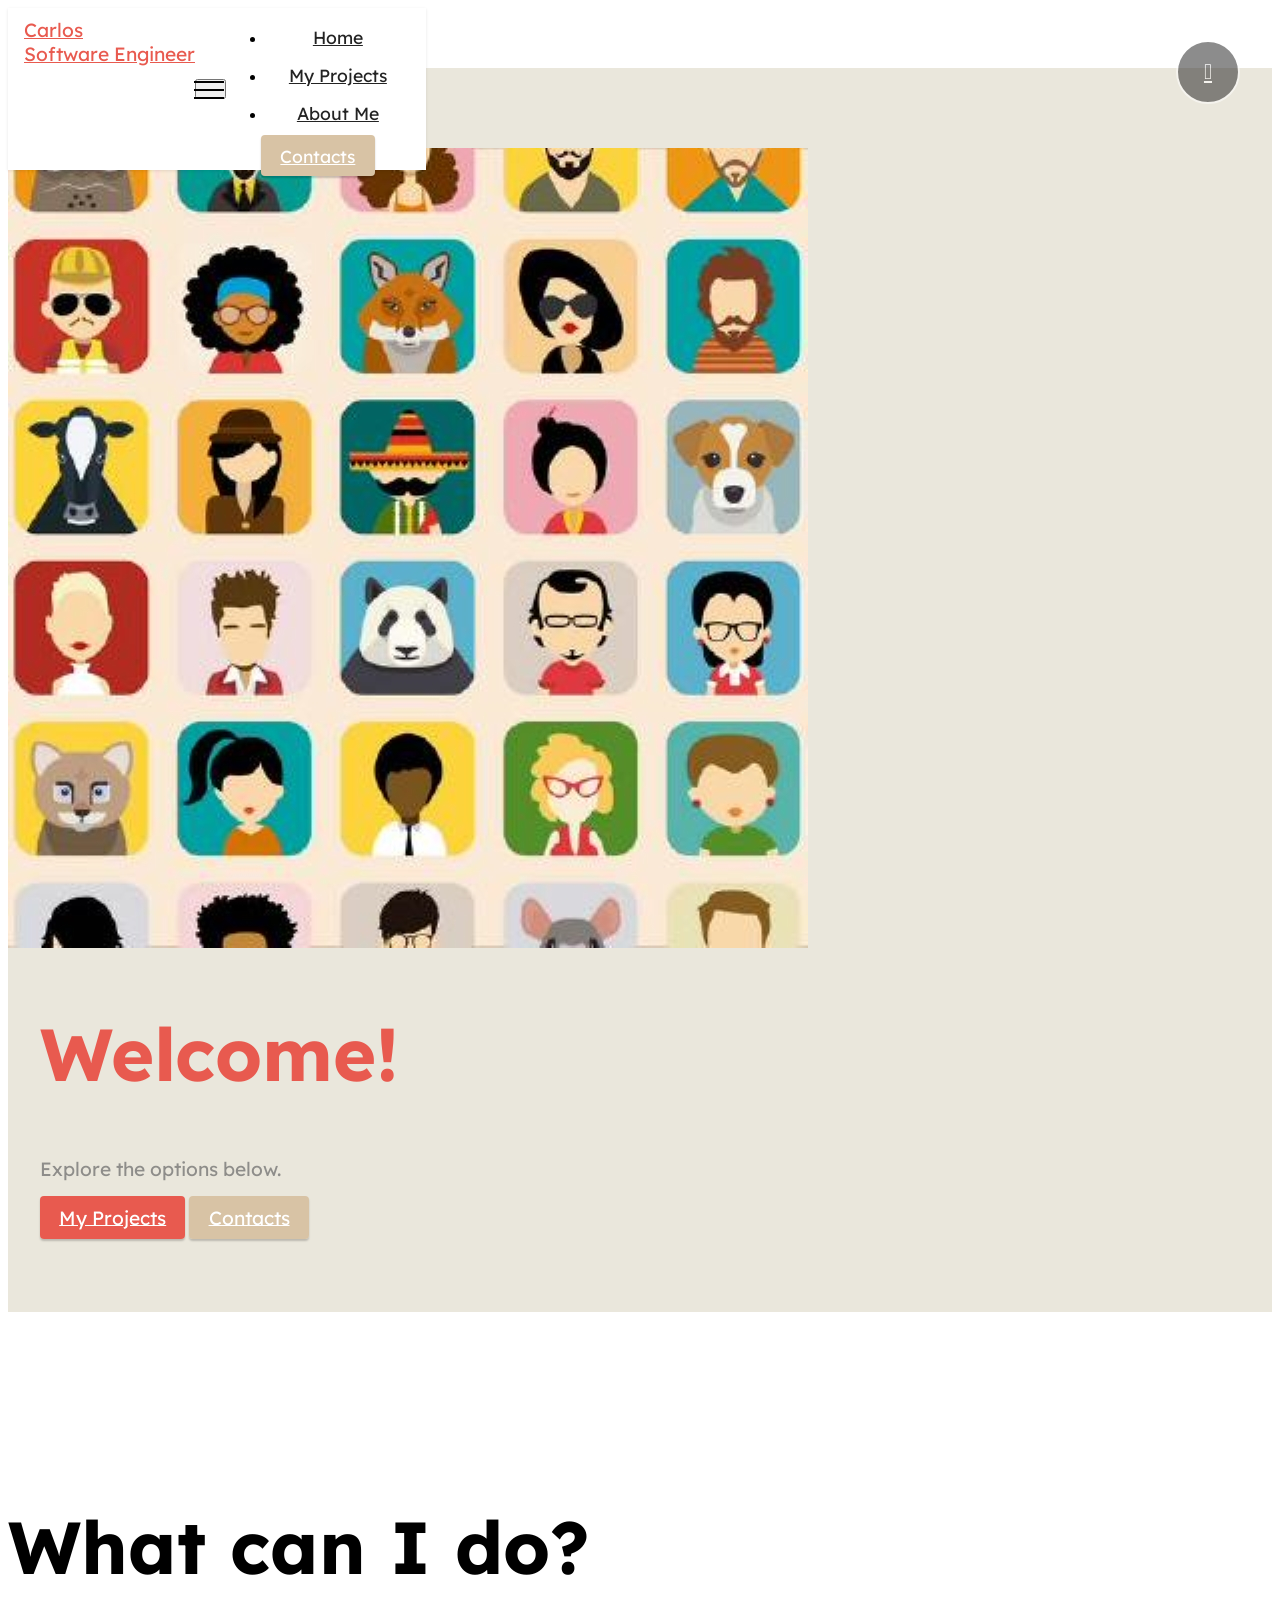
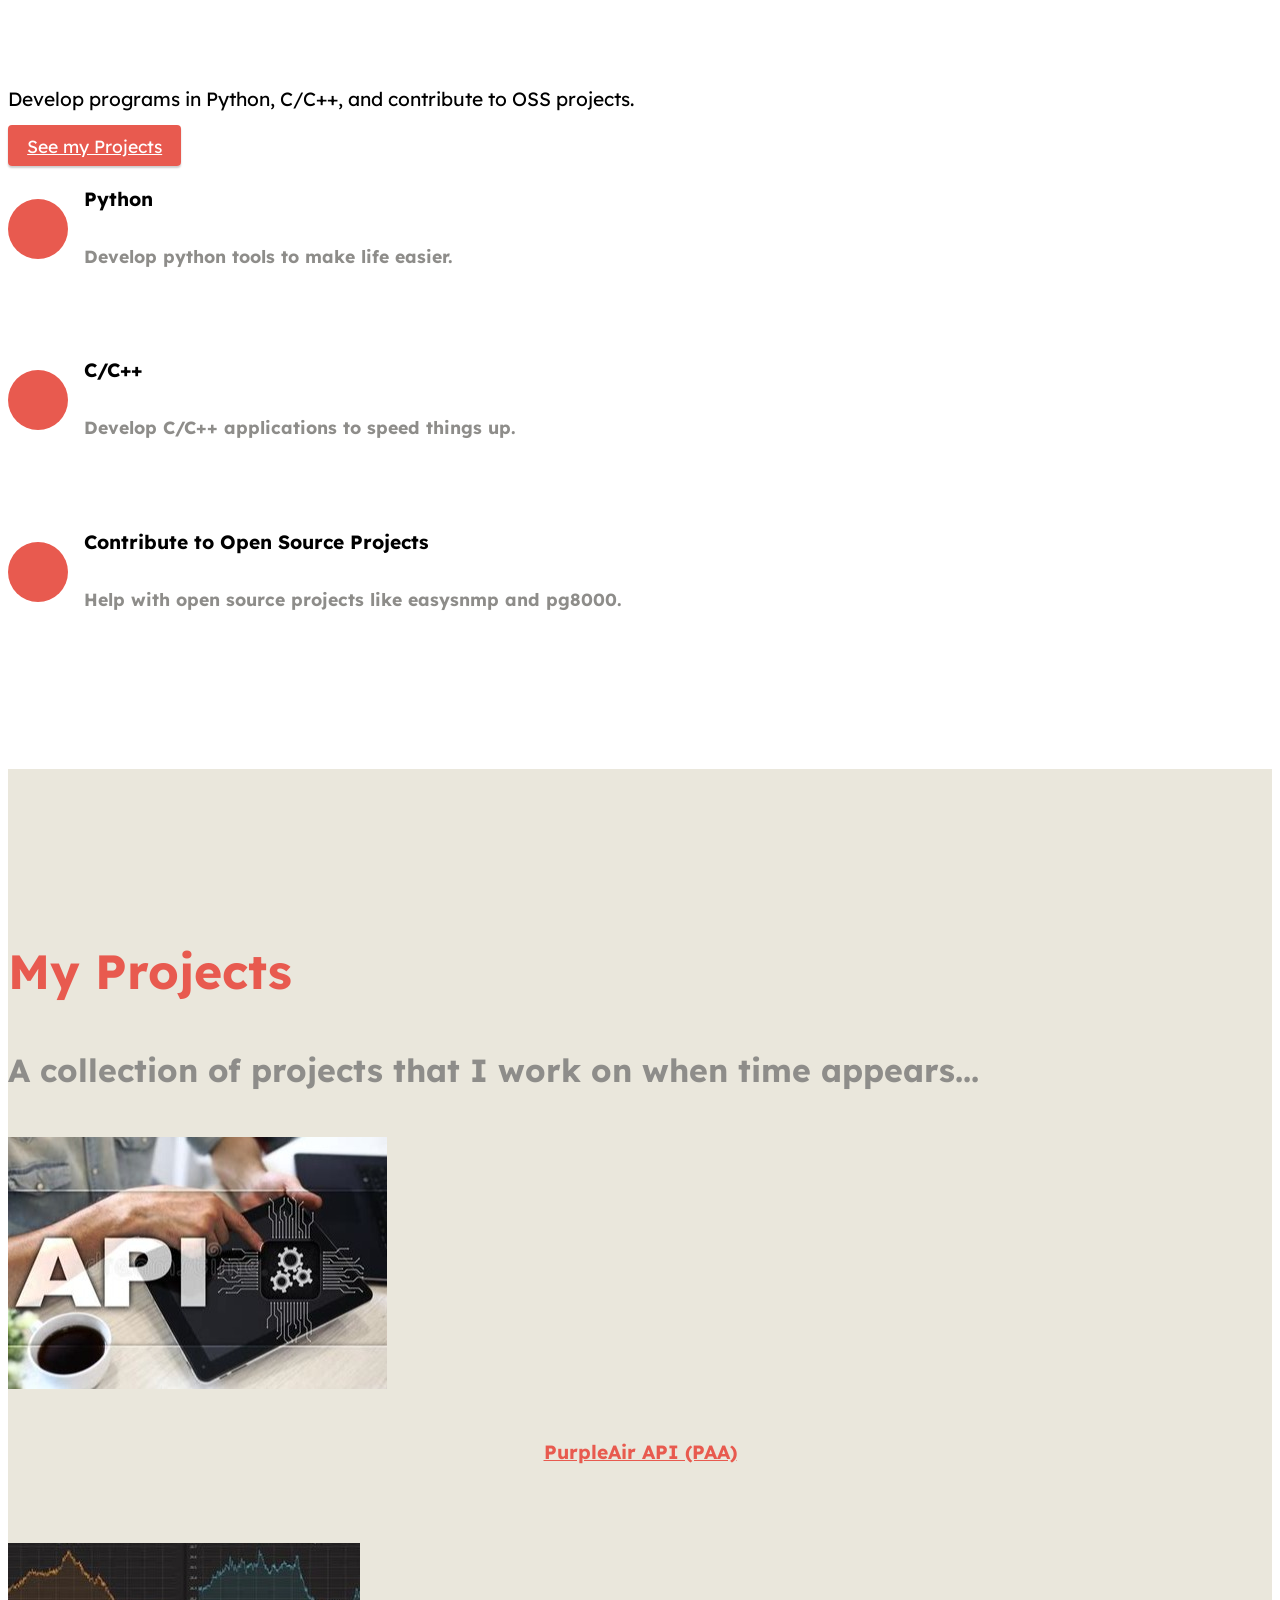
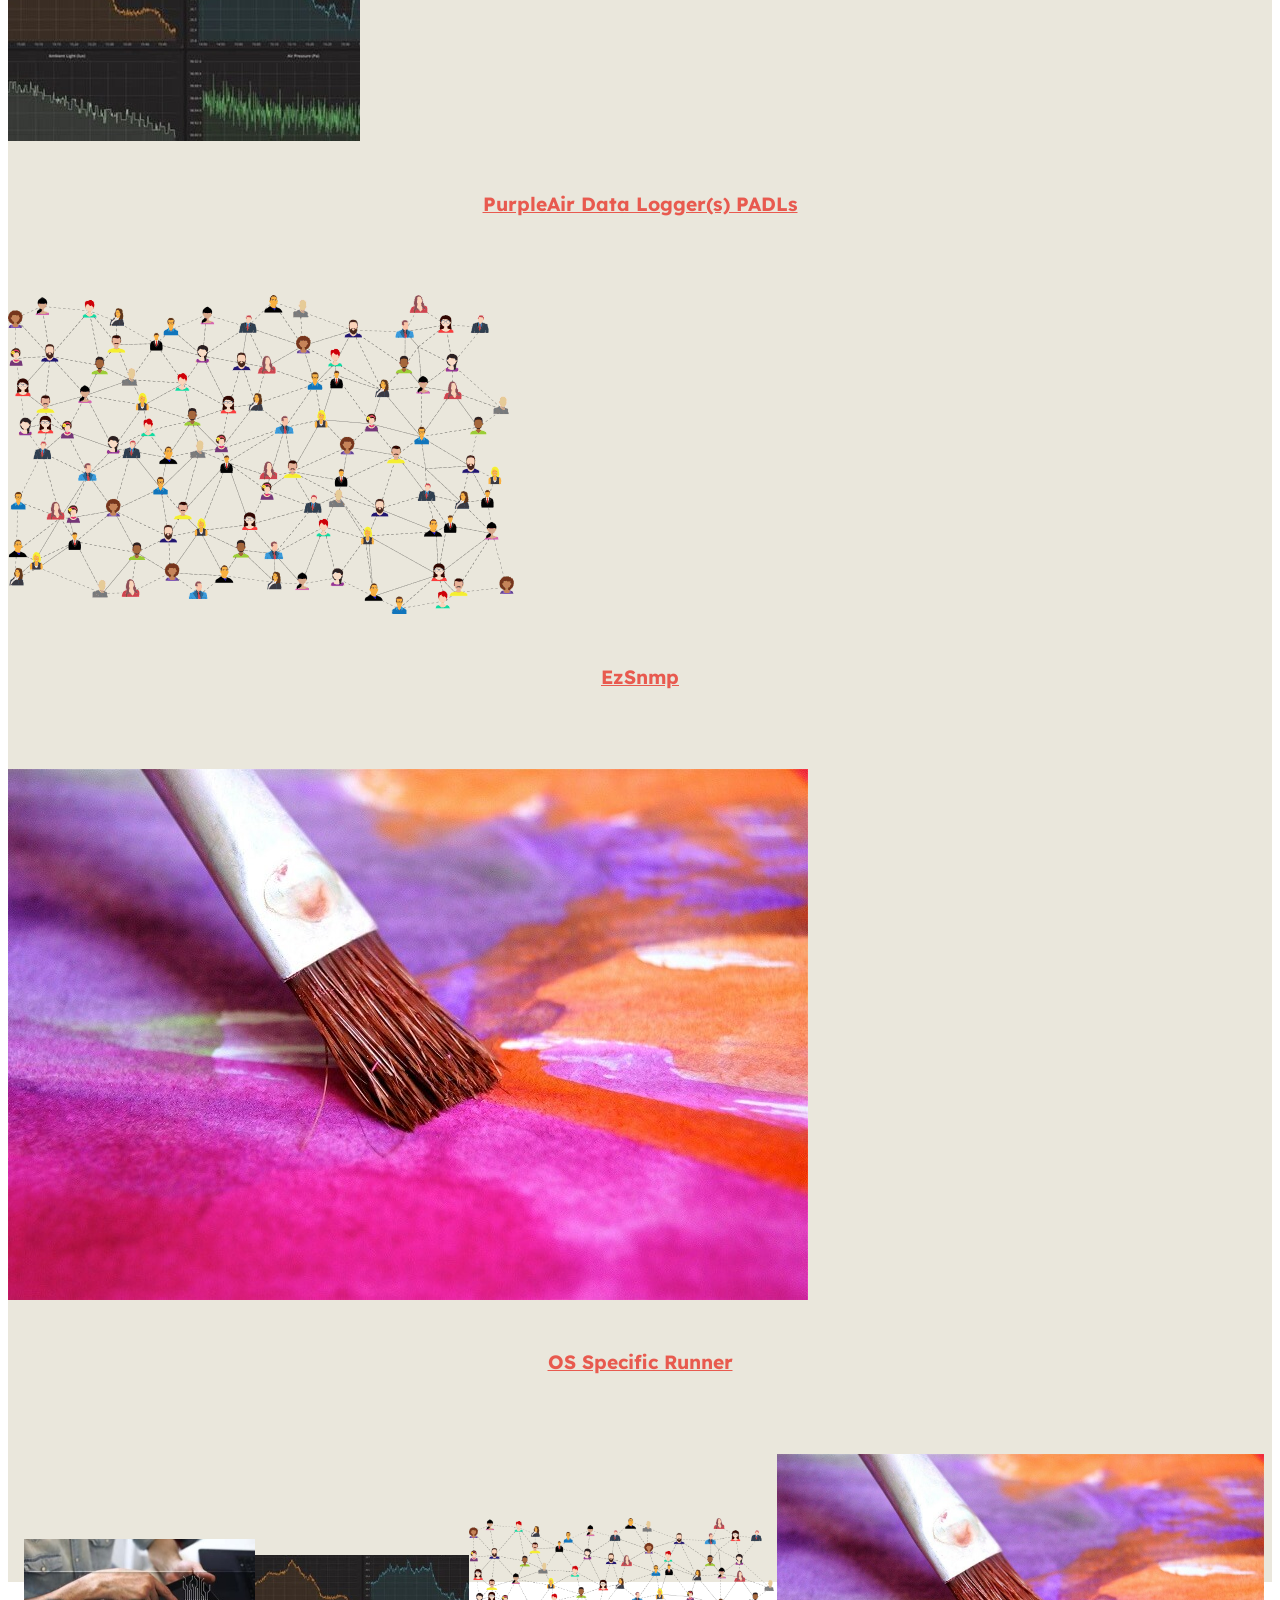
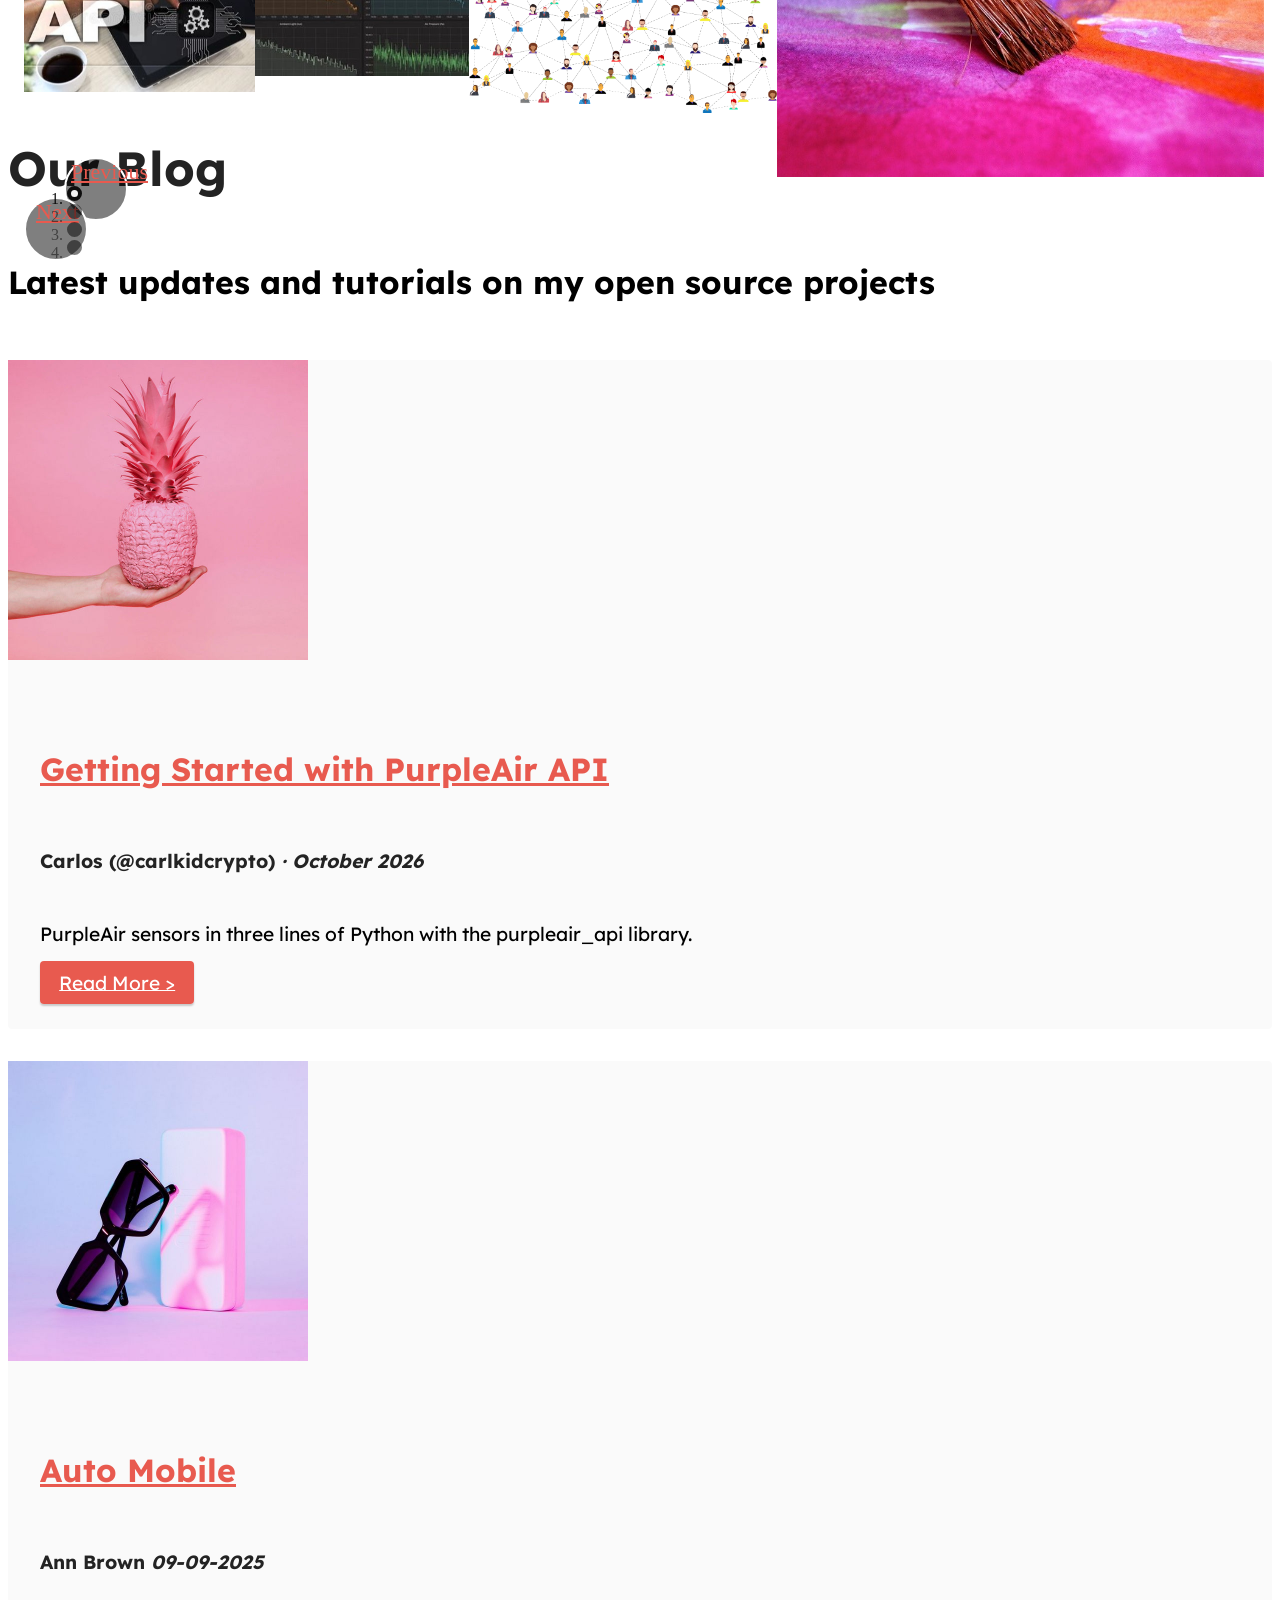
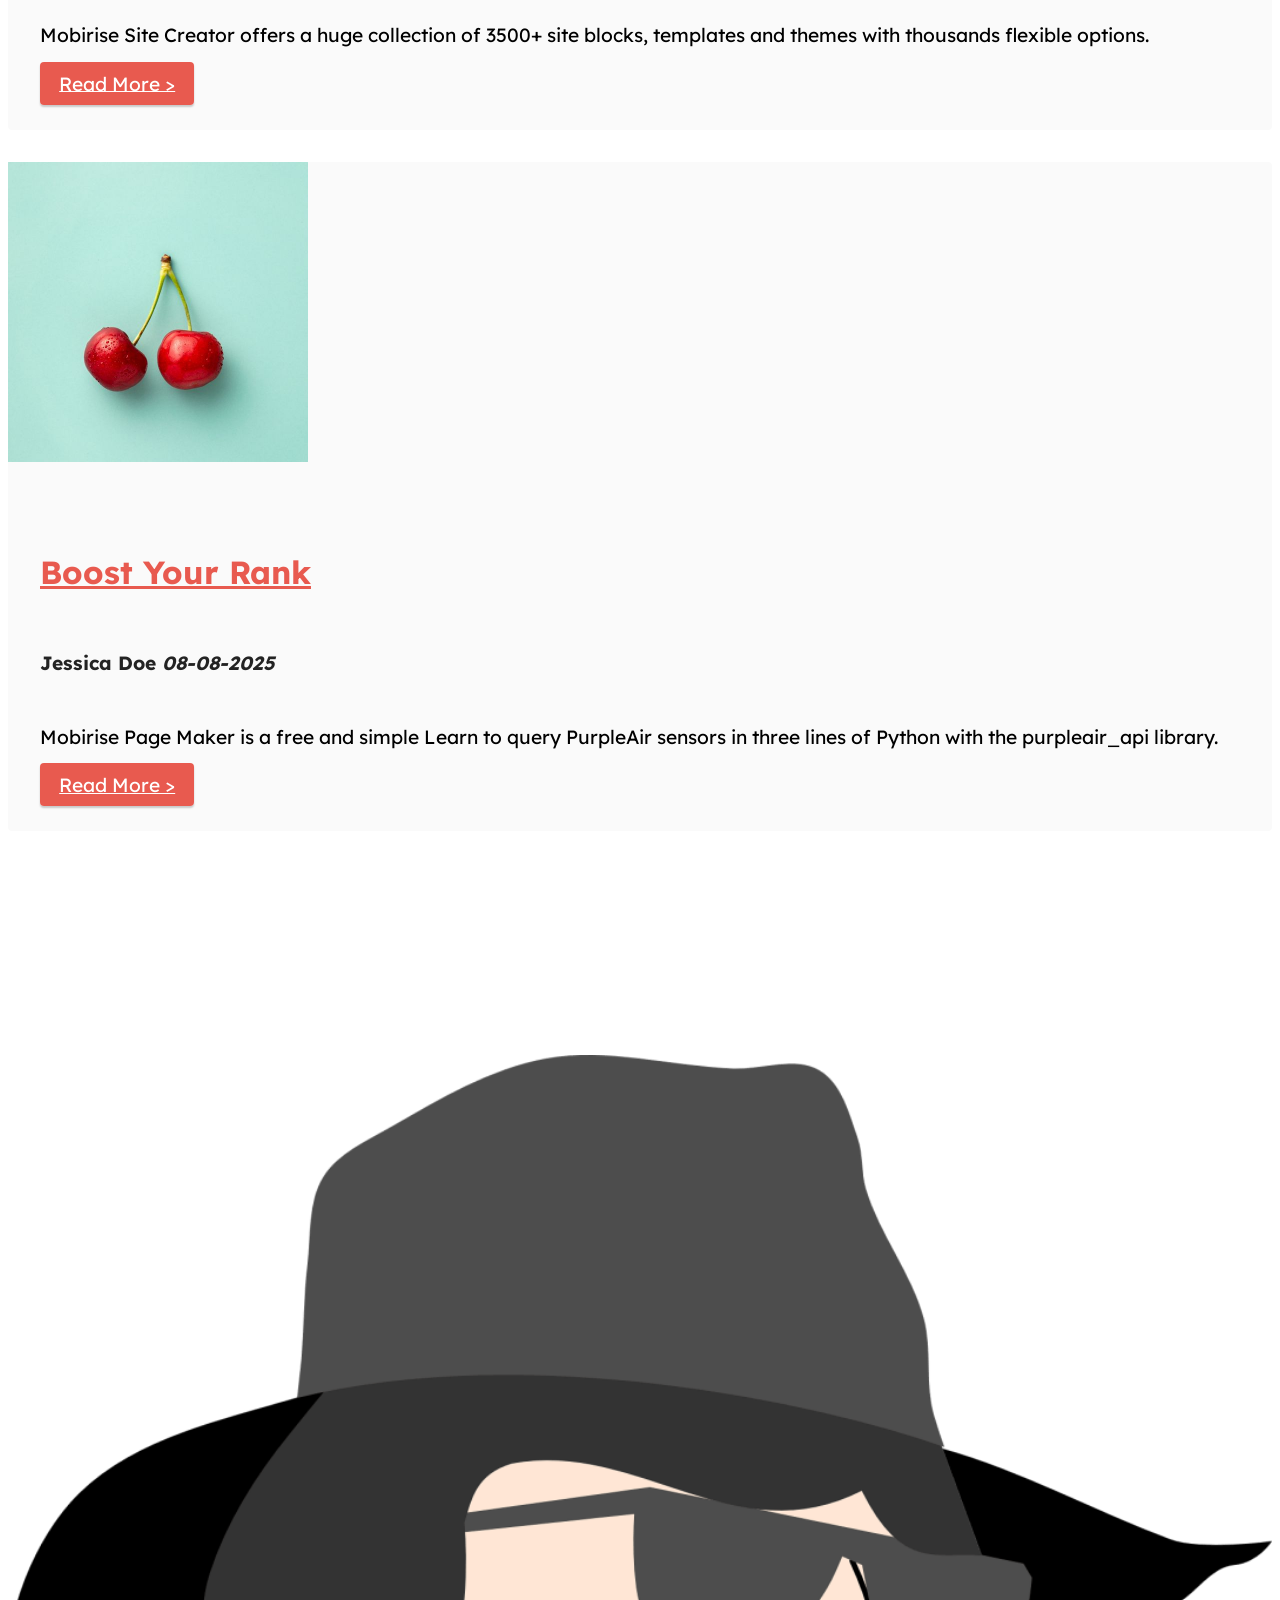
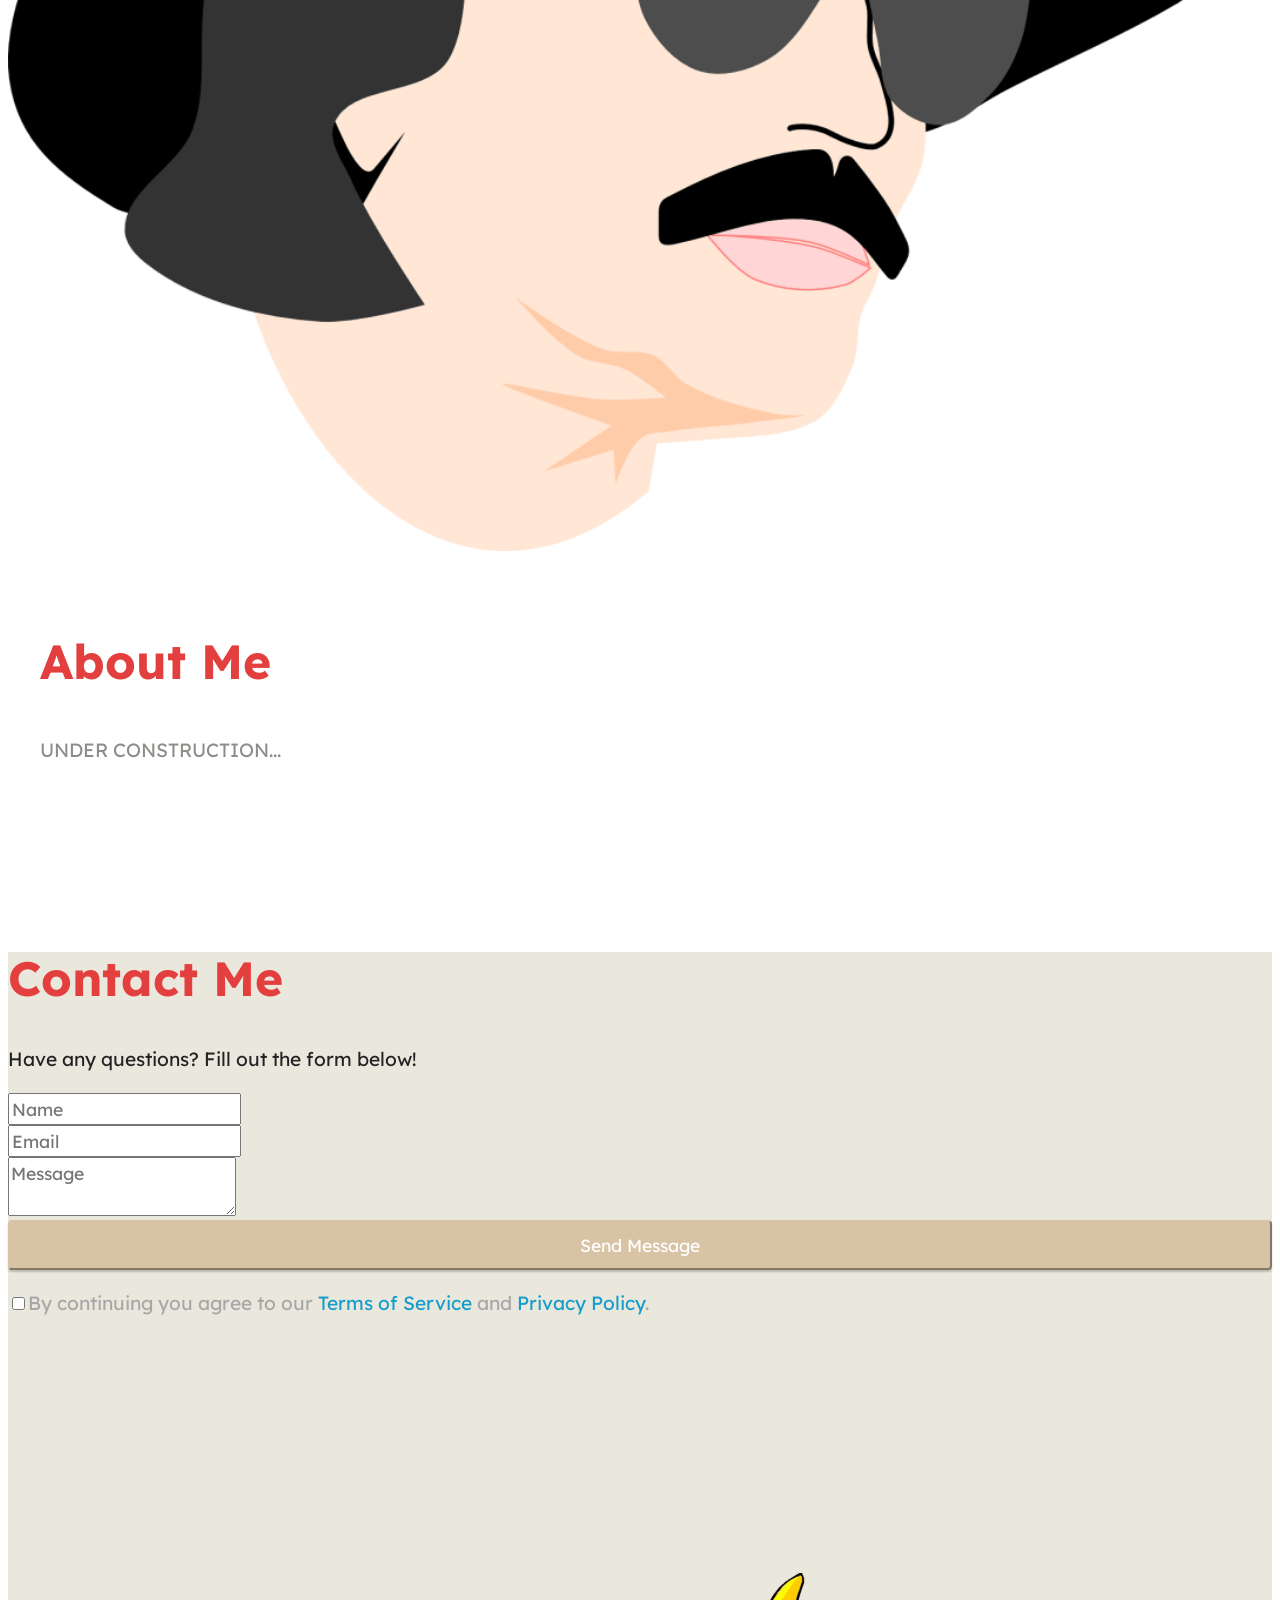
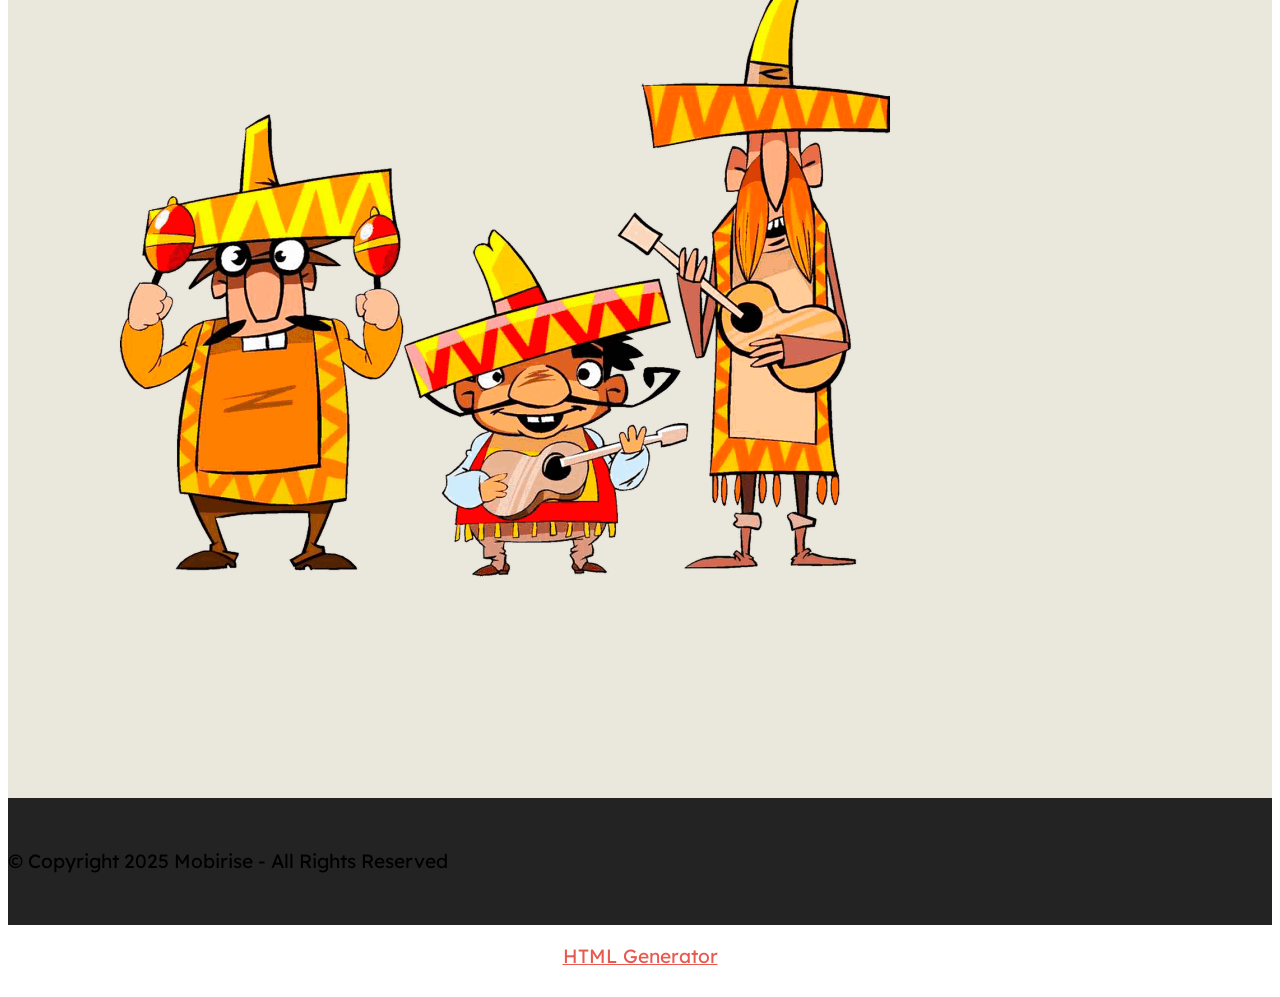
==== commit f80e4c92: "MOre manual changes adding yet another page as an example." ====
--- a/index.html
+++ b/index.html
@@ -19,7 +19,7 @@
   <link rel="stylesheet" href="assets/theme/css/style.css">
   <link rel="preload" href="https://fonts.googleapis.com/css?family=Lexend:100,200,300,400,500,600,700,800,900&display=swap" as="style" onload="this.onload=null;this.rel='stylesheet'">
   <noscript><link rel="stylesheet" href="https://fonts.googleapis.com/css?family=Lexend:100,200,300,400,500,600,700,800,900&display=swap"></noscript>
-  <link rel="preload" as="style" href="assets/mobirise/css/mbr-additional.css?v=VyEk9P"><link rel="stylesheet" href="assets/mobirise/css/mbr-additional.css?v=VyEk9P" type="text/css">
+  <link rel="preload" as="style" href="assets/mobirise/css/mbr-additional.css?v=XUsBM8"><link rel="stylesheet" href="assets/mobirise/css/mbr-additional.css?v=XUsBM8" type="text/css">
 
   
   
@@ -141,8 +141,8 @@
         </div>
         <div class="row mbr-gallery mt-4">
             <div class="col-12 col-md-6 col-lg-3 item gallery-image">
-                <div class="item-wrapper" data-toggle="modal" data-bs-toggle="modal" data-target="#vxqeJx6TNS-modal" data-bs-target="#vxqeJx6TNS-modal">
-                    <img class="w-100" src="assets/images/th.webp" alt="Mobirise Website Builder" data-slide-to="0" data-bs-slide-to="0" data-target="#lb-vxqeJx6TNS" data-bs-target="#lb-vxqeJx6TNS">
+                <div class="item-wrapper" data-toggle="modal" data-bs-toggle="modal" data-target="#vxqr6Npyr8-modal" data-bs-target="#vxqr6Npyr8-modal">
+                    <img class="w-100" src="assets/images/th.webp" alt="Mobirise Website Builder" data-slide-to="0" data-bs-slide-to="0" data-target="#lb-vxqr6Npyr8" data-bs-target="#lb-vxqr6Npyr8">
                     <div class="icon-wrapper">
                         <span class="mobi-mbri mobi-mbri-search mbr-iconfont mbr-iconfont-btn"></span>
                     </div>
@@ -150,8 +150,8 @@
                 <h6 class="mbr-item-subtitle mbr-fonts-style align-center mb-2 mt-2 display-7"><strong><a href="https://github.com/carlkidcrypto/purpleair_api " class="text-primary" target="_blank">PurpleAir API (PAA)</a></strong><br></h6>
             </div>
             <div class="col-12 col-md-6 col-lg-3 item gallery-image">
-                <div class="item-wrapper" data-toggle="modal" data-bs-toggle="modal" data-target="#vxqeJx6TNS-modal" data-bs-target="#vxqeJx6TNS-modal">
-                    <img class="w-100" src="assets/images/th-1.webp" alt="Mobirise Website Builder" data-slide-to="1" data-bs-slide-to="1" data-target="#lb-vxqeJx6TNS" data-bs-target="#lb-vxqeJx6TNS">
+                <div class="item-wrapper" data-toggle="modal" data-bs-toggle="modal" data-target="#vxqr6Npyr8-modal" data-bs-target="#vxqr6Npyr8-modal">
+                    <img class="w-100" src="assets/images/th-1.webp" alt="Mobirise Website Builder" data-slide-to="1" data-bs-slide-to="1" data-target="#lb-vxqr6Npyr8" data-bs-target="#lb-vxqr6Npyr8">
                     <div class="icon-wrapper">
                         <span class="mobi-mbri mobi-mbri-search mbr-iconfont mbr-iconfont-btn"></span>
                     </div>
@@ -159,8 +159,8 @@
                 <h6 class="mbr-item-subtitle mbr-fonts-style align-center mb-2 mt-2 display-7"><strong><a href="https://github.com/carlkidcrypto/purpleair_data_logger" class="text-primary" target="_blank">PurpleAir Data Logger(s) PADLs</a></strong></h6>
             </div>
             <div class="col-12 col-md-6 col-lg-3 item gallery-image">
-                <div class="item-wrapper" data-toggle="modal" data-bs-toggle="modal" data-target="#vxqeJx6TNS-modal" data-bs-target="#vxqeJx6TNS-modal">
-                    <img class="w-100" src="assets/images/mbr-506x319.webp" alt="Mobirise Website Builder" data-slide-to="2" data-bs-slide-to="2" data-target="#lb-vxqeJx6TNS" data-bs-target="#lb-vxqeJx6TNS">
+                <div class="item-wrapper" data-toggle="modal" data-bs-toggle="modal" data-target="#vxqr6Npyr8-modal" data-bs-target="#vxqr6Npyr8-modal">
+                    <img class="w-100" src="assets/images/mbr-506x319.webp" alt="Mobirise Website Builder" data-slide-to="2" data-bs-slide-to="2" data-target="#lb-vxqr6Npyr8" data-bs-target="#lb-vxqr6Npyr8">
                     <div class="icon-wrapper">
                         <span class="mobi-mbri mobi-mbri-search mbr-iconfont mbr-iconfont-btn"></span>
                     </div>
@@ -168,8 +168,8 @@
                 <h6 class="mbr-item-subtitle mbr-fonts-style align-center mb-2 mt-2 display-7"><strong><a href="https://github.com/carlkidcrypto/ezsnmp" class="text-primary" target="_blank">EzSnmp</a></strong></h6>
             </div>
             <div class="col-12 col-md-6 col-lg-3 item gallery-image">
-                <div class="item-wrapper" data-toggle="modal" data-bs-toggle="modal" data-target="#vxqeJx6TNS-modal" data-bs-target="#vxqeJx6TNS-modal">
-                    <img class="w-100" src="assets/images/mbr-6.webp" alt="Mobirise Website Builder" data-slide-to="3" data-bs-slide-to="3" data-target="#lb-vxqeJx6TNS" data-bs-target="#lb-vxqeJx6TNS">
+                <div class="item-wrapper" data-toggle="modal" data-bs-toggle="modal" data-target="#vxqr6Npyr8-modal" data-bs-target="#vxqr6Npyr8-modal">
+                    <img class="w-100" src="assets/images/mbr-6.webp" alt="Mobirise Website Builder" data-slide-to="3" data-bs-slide-to="3" data-target="#lb-vxqr6Npyr8" data-bs-target="#lb-vxqr6Npyr8">
                     <div class="icon-wrapper">
                         <span class="mobi-mbri mobi-mbri-search mbr-iconfont mbr-iconfont-btn"></span>
                     </div>
@@ -178,11 +178,11 @@
             </div>
         </div>
 
-        <div class="modal mbr-slider" tabindex="-1" role="dialog" aria-hidden="true" id="vxqeJx6TNS-modal">
+        <div class="modal mbr-slider" tabindex="-1" role="dialog" aria-hidden="true" id="vxqr6Npyr8-modal">
             <div class="modal-dialog" role="document">
                 <div class="modal-content">
                     <div class="modal-body">
-                        <div class="carousel slide" id="lb-vxqeJx6TNS" data-interval="5000" data-bs-interval="5000">
+                        <div class="carousel slide" id="lb-vxqr6Npyr8" data-interval="5000" data-bs-interval="5000">
                             <div class="carousel-inner">
                                 <div class="carousel-item active">
                                     <img class="d-block w-100" src="assets/images/th.webp" alt="Mobirise Website Builder">
@@ -198,18 +198,18 @@
                                 </div>
                             </div>
                             <ol class="carousel-indicators">
-                                <li data-slide-to="0" data-bs-slide-to="0" class="active" data-target="#lb-vxqeJx6TNS" data-bs-target="#lb-vxqeJx6TNS"></li>
-                                <li data-slide-to="1" data-bs-slide-to="1" data-target="#lb-vxqeJx6TNS" data-bs-target="#lb-vxqeJx6TNS"></li>
-                                <li data-slide-to="2" data-bs-slide-to="2" data-target="#lb-vxqeJx6TNS" data-bs-target="#lb-vxqeJx6TNS"></li>
-                                <li data-slide-to="3" data-bs-slide-to="3" data-target="#lb-vxqeJx6TNS" data-bs-target="#lb-vxqeJx6TNS"></li>
+                                <li data-slide-to="0" data-bs-slide-to="0" class="active" data-target="#lb-vxqr6Npyr8" data-bs-target="#lb-vxqr6Npyr8"></li>
+                                <li data-slide-to="1" data-bs-slide-to="1" data-target="#lb-vxqr6Npyr8" data-bs-target="#lb-vxqr6Npyr8"></li>
+                                <li data-slide-to="2" data-bs-slide-to="2" data-target="#lb-vxqr6Npyr8" data-bs-target="#lb-vxqr6Npyr8"></li>
+                                <li data-slide-to="3" data-bs-slide-to="3" data-target="#lb-vxqr6Npyr8" data-bs-target="#lb-vxqr6Npyr8"></li>
                             </ol>
                             <a role="button" href="" class="close" data-dismiss="modal" data-bs-dismiss="modal" aria-label="Close">
                             </a>
-                            <a class="carousel-control-prev carousel-control" role="button" data-slide="prev" data-bs-slide="prev" href="#lb-vxqeJx6TNS">
+                            <a class="carousel-control-prev carousel-control" role="button" data-slide="prev" data-bs-slide="prev" href="#lb-vxqr6Npyr8">
                                 <span class="mobi-mbri mobi-mbri-arrow-prev" aria-hidden="true"></span>
                                 <span class="sr-only visually-hidden">Previous</span>
                             </a>
-                            <a class="carousel-control-next carousel-control" role="button" data-slide="next" data-bs-slide="next" href="#lb-vxqeJx6TNS">
+                            <a class="carousel-control-next carousel-control" role="button" data-slide="next" data-bs-slide="next" href="#lb-vxqr6Npyr8">
                                 <span class="mobi-mbri mobi-mbri-arrow-next" aria-hidden="true"></span>
                                 <span class="sr-only visually-hidden">Next</span>
                             </a>
@@ -241,7 +241,7 @@
                             <strong style="">Carlos (@carlkidcrypto)</strong><em> · October 2026</em></h6>
                         <p class="mbr-text mbr-fonts-style mt-3 display-7">PurpleAir sensors in three lines of Python with the purpleair_api library.</p>
                     </div>
-                    <div class="mbr-section-btn item-footer mt-2"><a href="getting-started-with-purpleair-api.html" class="btn item-btn btn-primary display-7" target="_blank">Read More
+                    <div class="mbr-section-btn item-footer mt-2"><a href="getting-started-with-purpleair-api.html#article09-3" class="btn item-btn btn-primary display-7" target="_blank">Read More
                             &gt;</a></div>
                 </div>
             </div>
@@ -258,7 +258,7 @@
                             collection of 3500+ site blocks, templates and themes with thousands flexible options.<br>
                         </p>
                     </div>
-                    <div class="mbr-section-btn item-footer mt-2"><a href="" class="btn btn-primary item-btn display-7" target="_blank">Read More
+                    <div class="mbr-section-btn item-footer mt-2"><a href="page2.html#article09-5" class="btn btn-primary item-btn display-7" target="_blank">Read More
                             &gt;</a></div>
                 </div>
             </div>
@@ -317,7 +317,7 @@
         <div class="row content-wrapper justify-content-center">
             <div class="col-lg-4 offset-lg-1 mbr-form" data-form-type="formoid">
 <!--Formbuilder Form-->
-<form action="https://mobirise.eu/" method="POST" class="mbr-form form-with-styler" data-form-title="Form Name"><input type="hidden" name="email" data-form-email="true" value="jKoRZnSsJXLKm3dLqfDiYfwVqeZf6UHHZkXde7fGPF64+C1TVTLggEVZJs7RW/GV+qHWkskfi7Rta3pnBX3gnL1viP6y7j9dv7DJSh+67pYRE+5svuB5SWesjQZuijPr">
+<form action="https://mobirise.eu/" method="POST" class="mbr-form form-with-styler" data-form-title="Form Name"><input type="hidden" name="email" data-form-email="true" value="5fv5Qa1LUTHdPlYU2GLcZN4G3MYJfKHHWr6j6FY48slb+798OCIONaAjkPmdqL08QxDD287ZErhVab1FT5Vmhn+SLFT6+E4Iiexakdl25gvxwN+uRMKA6a7G6eh4rfLw">
 <div class="row">
 <div hidden="hidden" data-form-alert="" class="alert alert-success col-12">Thanks for filling out the form! I will reach out to you as soon as I can!</div>
 <div hidden="hidden" data-form-alert-danger="" class="alert alert-danger col-12">Oops...! some problem!</div>
@@ -370,7 +370,7 @@
             </div>
         </div>
     </div>
-</section><section class="display-7" style="padding: 0;align-items: center;justify-content: center;flex-wrap: wrap;    align-content: center;display: flex;position: relative;height: 4rem;"><a href="https://mobiri.se/" style="flex: 1 1;height: 4rem;position: absolute;width: 100%;z-index: 1;"><img alt="" style="height: 4rem;" src="[data-uri]"></a><p style="margin: 0;text-align: center;" class="display-7">&#8204;</p><a style="z-index:1" href="https://mobirise.com">Mobirise </a></section><script src="assets/bootstrap/js/bootstrap.bundle.min.js"></script>  <script src="assets/web/assets/cookies-alert-plugin/cookies-alert-core.js"></script>  <script src="assets/web/assets/cookies-alert-plugin/cookies-alert-script.js"></script>  <script src="assets/smoothscroll/smooth-scroll.js"></script>  <script src="assets/ytplayer/index.js"></script>  <script src="assets/dropdown/js/navbar-dropdown.js"></script>  <script src="assets/theme/js/script.js"></script>  <script src="assets/formoid/formoid.min.js"></script>  
+</section><section class="display-7" style="padding: 0;align-items: center;justify-content: center;flex-wrap: wrap;    align-content: center;display: flex;position: relative;height: 4rem;"><a href="https://mobiri.se/" style="flex: 1 1;height: 4rem;position: absolute;width: 100%;z-index: 1;"><img alt="" style="height: 4rem;" src="[data-uri]"></a><p style="margin: 0;text-align: center;" class="display-7">&#8204;</p><a style="z-index:1" href="https://mobirise.com/html-builder.html">HTML Generator</a></section><script src="assets/bootstrap/js/bootstrap.bundle.min.js"></script>  <script src="assets/web/assets/cookies-alert-plugin/cookies-alert-core.js"></script>  <script src="assets/web/assets/cookies-alert-plugin/cookies-alert-script.js"></script>  <script src="assets/smoothscroll/smooth-scroll.js"></script>  <script src="assets/ytplayer/index.js"></script>  <script src="assets/dropdown/js/navbar-dropdown.js"></script>  <script src="assets/theme/js/script.js"></script>  <script src="assets/formoid/formoid.min.js"></script>  
   
   
 <input name="cookieData" type="hidden" data-cookie-cookiesAlertType='false' data-cookie-customDialogSelector='null' data-cookie-colorText='#424a4d' data-cookie-colorBg='rgb(255, 255, 255)' data-cookie-opacityOverlay='0' data-cookie-bgOpacity='100' data-cookie-textButton='GOT IT' data-cookie-rejectText='REJECT' data-cookie-colorButton='#e85a4f' data-cookie-rejectColor='#ffffff' data-cookie-colorLink='#424a4d' data-cookie-underlineLink='true' data-cookie-text="We use cookies to give you the best experience. Read our <a href='privacy.html'>cookie policy</a>.">
--- a/assets/mobirise/css/mbr-additional.css
+++ b/assets/mobirise/css/mbr-additional.css
@@ -1886,3 +1886,404 @@
   background-color: #232323;
   overflow: hidden;
 }
+.cid-vxqqB1jiXK {
+  z-index: 1000;
+  width: 100%;
+  position: relative;
+  min-height: 60px;
+}
+.cid-vxqqB1jiXK nav.navbar {
+  position: fixed;
+}
+.cid-vxqqB1jiXK .dropdown-item:before {
+  font-family: Moririse2 !important;
+  content: "\e966";
+  display: inline-block;
+  width: 0;
+  position: absolute;
+  left: 1rem;
+  top: 0.5rem;
+  margin-right: 0.5rem;
+  line-height: 1;
+  font-size: inherit;
+  vertical-align: middle;
+  text-align: center;
+  overflow: hidden;
+  transform: scale(0, 1);
+  transition: all 0.25s ease-in-out;
+}
+.cid-vxqqB1jiXK .dropdown-menu {
+  padding: 0;
+  border-radius: 4px;
+  box-shadow: 0 1px 3px 0 rgba(0, 0, 0, 0.1);
+}
+.cid-vxqqB1jiXK .dropdown-item {
+  border-bottom: 1px solid #e6e6e6;
+}
+.cid-vxqqB1jiXK .dropdown-item:hover,
+.cid-vxqqB1jiXK .dropdown-item:focus {
+  background: #e85a4f !important;
+  color: white !important;
+}
+.cid-vxqqB1jiXK .dropdown-item:first-child {
+  border-top-left-radius: 4px;
+  border-top-right-radius: 4px;
+}
+.cid-vxqqB1jiXK .dropdown-item:last-child {
+  border-bottom: none;
+  border-bottom-left-radius: 4px;
+  border-bottom-right-radius: 4px;
+}
+.cid-vxqqB1jiXK .nav-dropdown .link {
+  padding: 0 0.3em !important;
+  margin: 0.667em 1em !important;
+}
+.cid-vxqqB1jiXK .nav-dropdown .link.dropdown-toggle::after {
+  margin-left: 0.5rem;
+  margin-top: 0.2rem;
+}
+.cid-vxqqB1jiXK .nav-link {
+  position: relative;
+}
+.cid-vxqqB1jiXK .container {
+  display: flex;
+  margin: auto;
+}
+.cid-vxqqB1jiXK .iconfont-wrapper {
+  color: #000000 !important;
+  font-size: 1.5rem;
+  padding-right: 0.5rem;
+}
+.cid-vxqqB1jiXK .dropdown-menu,
+.cid-vxqqB1jiXK .navbar.opened {
+  background: #ffffff !important;
+}
+.cid-vxqqB1jiXK .nav-item:focus,
+.cid-vxqqB1jiXK .nav-link:focus {
+  outline: none;
+}
+.cid-vxqqB1jiXK .dropdown .dropdown-menu .dropdown-item {
+  width: auto;
+  transition: all 0.25s ease-in-out;
+}
+.cid-vxqqB1jiXK .dropdown .dropdown-menu .dropdown-item::after {
+  right: 0.5rem;
+}
+.cid-vxqqB1jiXK .dropdown .dropdown-menu .dropdown-item .mbr-iconfont {
+  margin-right: 0.5rem;
+  vertical-align: sub;
+}
+.cid-vxqqB1jiXK .dropdown .dropdown-menu .dropdown-item .mbr-iconfont:before {
+  display: inline-block;
+  transform: scale(1, 1);
+  transition: all 0.25s ease-in-out;
+}
+.cid-vxqqB1jiXK .collapsed .dropdown-menu .dropdown-item:before {
+  display: none;
+}
+.cid-vxqqB1jiXK .collapsed .dropdown .dropdown-menu .dropdown-item {
+  padding: 0.235em 1.5em 0.235em 1.5em !important;
+  transition: none;
+  margin: 0 !important;
+}
+.cid-vxqqB1jiXK .navbar {
+  min-height: 70px;
+  transition: all 0.3s;
+  border-bottom: 1px solid transparent;
+  box-shadow: 0 1px 3px 0 rgba(0, 0, 0, 0.1);
+  background: #ffffff;
+}
+.cid-vxqqB1jiXK .navbar.opened {
+  transition: all 0.3s;
+}
+.cid-vxqqB1jiXK .navbar .dropdown-item {
+  padding: 0.5rem 1.8rem;
+}
+.cid-vxqqB1jiXK .navbar .navbar-logo img {
+  width: auto;
+}
+.cid-vxqqB1jiXK .navbar .navbar-collapse {
+  justify-content: flex-end;
+  z-index: 1;
+}
+.cid-vxqqB1jiXK .navbar.collapsed {
+  justify-content: center;
+}
+.cid-vxqqB1jiXK .navbar.collapsed .nav-item .nav-link::before {
+  display: none;
+}
+.cid-vxqqB1jiXK .navbar.collapsed.opened .dropdown-menu {
+  top: 0;
+}
+.cid-vxqqB1jiXK .navbar.collapsed .dropdown-menu .dropdown-submenu {
+  left: 0 !important;
+}
+.cid-vxqqB1jiXK .navbar.collapsed .dropdown-menu .dropdown-item:after {
+  right: auto;
+}
+.cid-vxqqB1jiXK .navbar.collapsed .dropdown-menu .dropdown-toggle[data-toggle="dropdown-submenu"]:after {
+  margin-left: 0.5rem;
+  margin-top: 0.2rem;
+  border-top: 0.35em solid;
+  border-right: 0.35em solid transparent;
+  border-left: 0.35em solid transparent;
+  border-bottom: 0;
+  top: 41%;
+}
+.cid-vxqqB1jiXK .navbar.collapsed ul.navbar-nav li {
+  margin: auto;
+}
+.cid-vxqqB1jiXK .navbar.collapsed .dropdown-menu .dropdown-item {
+  padding: 0.25rem 1.5rem;
+  text-align: center;
+}
+.cid-vxqqB1jiXK .navbar.collapsed .icons-menu {
+  padding-left: 0;
+  padding-right: 0;
+  padding-top: 0.5rem;
+  padding-bottom: 0.5rem;
+}
+@media (max-width: 991px) {
+  .cid-vxqqB1jiXK .navbar .nav-item .nav-link::before {
+    display: none;
+  }
+  .cid-vxqqB1jiXK .navbar.opened .dropdown-menu {
+    top: 0;
+  }
+  .cid-vxqqB1jiXK .navbar .dropdown-menu .dropdown-submenu {
+    left: 0 !important;
+  }
+  .cid-vxqqB1jiXK .navbar .dropdown-menu .dropdown-item:after {
+    right: auto;
+  }
+  .cid-vxqqB1jiXK .navbar .dropdown-menu .dropdown-toggle[data-toggle="dropdown-submenu"]:after {
+    margin-left: 0.5rem;
+    margin-top: 0.2rem;
+    border-top: 0.35em solid;
+    border-right: 0.35em solid transparent;
+    border-left: 0.35em solid transparent;
+    border-bottom: 0;
+    top: 40%;
+  }
+  .cid-vxqqB1jiXK .navbar .navbar-logo img {
+    height: 3rem !important;
+  }
+  .cid-vxqqB1jiXK .navbar ul.navbar-nav li {
+    margin: auto;
+  }
+  .cid-vxqqB1jiXK .navbar .dropdown-menu .dropdown-item {
+    padding: 0.25rem 1.5rem !important;
+    text-align: center;
+  }
+  .cid-vxqqB1jiXK .navbar .navbar-brand {
+    flex-shrink: initial;
+    flex-basis: auto;
+    word-break: break-word;
+    padding-right: 2rem;
+  }
+  .cid-vxqqB1jiXK .navbar .navbar-toggler {
+    flex-basis: auto;
+  }
+  .cid-vxqqB1jiXK .navbar .icons-menu {
+    padding-left: 0;
+    padding-top: 0.5rem;
+    padding-bottom: 0.5rem;
+  }
+}
+.cid-vxqqB1jiXK .navbar.navbar-short {
+  min-height: 60px;
+}
+.cid-vxqqB1jiXK .navbar.navbar-short .navbar-logo img {
+  height: 2.5rem !important;
+}
+.cid-vxqqB1jiXK .navbar.navbar-short .navbar-brand {
+  min-height: 60px;
+  padding: 0;
+}
+.cid-vxqqB1jiXK .navbar-brand {
+  min-height: 70px;
+  flex-shrink: 0;
+  align-items: center;
+  margin-right: 0;
+  padding: 10px 0;
+  transition: all 0.3s;
+  word-break: break-word;
+  z-index: 1;
+}
+.cid-vxqqB1jiXK .navbar-brand .navbar-caption {
+  line-height: inherit !important;
+}
+.cid-vxqqB1jiXK .navbar-brand .navbar-logo a {
+  outline: none;
+}
+.cid-vxqqB1jiXK .dropdown-item.active,
+.cid-vxqqB1jiXK .dropdown-item:active {
+  background-color: transparent;
+}
+.cid-vxqqB1jiXK .navbar-expand-lg .navbar-nav .nav-link {
+  padding: 0;
+}
+.cid-vxqqB1jiXK .nav-dropdown .link.dropdown-toggle {
+  margin-right: 1.667em;
+}
+.cid-vxqqB1jiXK .nav-dropdown .link.dropdown-toggle[aria-expanded="true"] {
+  margin-right: 0;
+  padding: 0.667em 1.667em;
+}
+.cid-vxqqB1jiXK .navbar.navbar-expand-lg .dropdown .dropdown-menu {
+  background: #ffffff;
+}
+.cid-vxqqB1jiXK .navbar.navbar-expand-lg .dropdown .dropdown-menu .dropdown-submenu {
+  margin: 0;
+  left: 100%;
+}
+.cid-vxqqB1jiXK .navbar .dropdown.open > .dropdown-menu {
+  display: block;
+}
+.cid-vxqqB1jiXK ul.navbar-nav {
+  flex-wrap: wrap;
+}
+.cid-vxqqB1jiXK .navbar-buttons {
+  text-align: center;
+  min-width: 170px;
+}
+.cid-vxqqB1jiXK button.navbar-toggler {
+  outline: none;
+  width: 31px;
+  height: 20px;
+  cursor: pointer;
+  transition: all 0.2s;
+  position: relative;
+  align-self: center;
+}
+.cid-vxqqB1jiXK button.navbar-toggler .hamburger span {
+  position: absolute;
+  right: 0;
+  width: 30px;
+  height: 2px;
+  border-right: 5px;
+  background-color: #000000;
+}
+.cid-vxqqB1jiXK button.navbar-toggler .hamburger span:nth-child(1) {
+  top: 0;
+  transition: all 0.2s;
+}
+.cid-vxqqB1jiXK button.navbar-toggler .hamburger span:nth-child(2) {
+  top: 8px;
+  transition: all 0.15s;
+}
+.cid-vxqqB1jiXK button.navbar-toggler .hamburger span:nth-child(3) {
+  top: 8px;
+  transition: all 0.15s;
+}
+.cid-vxqqB1jiXK button.navbar-toggler .hamburger span:nth-child(4) {
+  top: 16px;
+  transition: all 0.2s;
+}
+.cid-vxqqB1jiXK nav.opened .hamburger span:nth-child(1) {
+  top: 8px;
+  width: 0;
+  opacity: 0;
+  right: 50%;
+  transition: all 0.2s;
+}
+.cid-vxqqB1jiXK nav.opened .hamburger span:nth-child(2) {
+  transform: rotate(45deg);
+  transition: all 0.25s;
+}
+.cid-vxqqB1jiXK nav.opened .hamburger span:nth-child(3) {
+  transform: rotate(-45deg);
+  transition: all 0.25s;
+}
+.cid-vxqqB1jiXK nav.opened .hamburger span:nth-child(4) {
+  top: 8px;
+  width: 0;
+  opacity: 0;
+  right: 50%;
+  transition: all 0.2s;
+}
+.cid-vxqqB1jiXK .navbar-dropdown {
+  padding: 0 1rem;
+  position: fixed;
+}
+.cid-vxqqB1jiXK a.nav-link {
+  display: flex;
+  align-items: center;
+  justify-content: center;
+}
+.cid-vxqqB1jiXK .icons-menu {
+  flex-wrap: nowrap;
+  display: flex;
+  justify-content: center;
+  padding-left: 1rem;
+  padding-right: 1rem;
+  padding-top: 0.3rem;
+  text-align: center;
+}
+@media screen and (-ms-high-contrast: active), (-ms-high-contrast: none) {
+  .cid-vxqqB1jiXK .navbar {
+    height: 70px;
+  }
+  .cid-vxqqB1jiXK .navbar.opened {
+    height: auto;
+  }
+  .cid-vxqqB1jiXK .nav-item .nav-link:hover::before {
+    width: 175%;
+    max-width: calc(100% + 2rem);
+    left: -1rem;
+  }
+}
+.cid-vxqqB1Bcx3 {
+  padding-top: 5rem;
+  padding-bottom: 5rem;
+  background-color: #edefeb;
+}
+.cid-vxqqB1Bcx3 .mbr-fallback-image.disabled {
+  display: none;
+}
+.cid-vxqqB1Bcx3 .mbr-fallback-image {
+  display: block;
+  background-size: cover;
+  background-position: center center;
+  width: 100%;
+  height: 100%;
+  position: absolute;
+  top: 0;
+}
+@media (max-width: 767px) {
+  .cid-vxqqB1Bcx3 .card-content-text {
+    padding: 1.5rem 1.5rem 0 1.5rem;
+  }
+}
+@media (min-width: 768px) {
+  .cid-vxqqB1Bcx3 .card-content-text {
+    padding: 2.25rem 2.25rem 0 2.25rem;
+  }
+}
+@media (min-width: 992px) {
+  .cid-vxqqB1Bcx3 .card-content-text {
+    padding: 4rem 4rem 1rem 4rem;
+  }
+}
+.cid-vxqqB1Bcx3 .card-wrapper {
+  background: #ffffff;
+}
+.cid-vxqqB1Bcx3 .mbr-text,
+.cid-vxqqB1Bcx3 .mbr-section-btn {
+  color: #000000;
+  text-align: left;
+}
+.cid-vxqqB1Bcx3 .card-title,
+.cid-vxqqB1Bcx3 .card-box {
+  text-align: left;
+  color: #000000;
+}
+.cid-vxqqB1Bcx3 .image-wrapper img {
+  width: 100%;
+}
+.cid-vxqqB1OM1e {
+  padding-top: 30px;
+  padding-bottom: 30px;
+  background-color: #232323;
+  overflow: hidden;
+}
--- a/assets/mobirise/css/mbr-additional.css
+++ b/assets/mobirise/css/mbr-additional.css
@@ -1886,3 +1886,404 @@
   background-color: #232323;
   overflow: hidden;
 }
+.cid-vxqqB1jiXK {
+  z-index: 1000;
+  width: 100%;
+  position: relative;
+  min-height: 60px;
+}
+.cid-vxqqB1jiXK nav.navbar {
+  position: fixed;
+}
+.cid-vxqqB1jiXK .dropdown-item:before {
+  font-family: Moririse2 !important;
+  content: "\e966";
+  display: inline-block;
+  width: 0;
+  position: absolute;
+  left: 1rem;
+  top: 0.5rem;
+  margin-right: 0.5rem;
+  line-height: 1;
+  font-size: inherit;
+  vertical-align: middle;
+  text-align: center;
+  overflow: hidden;
+  transform: scale(0, 1);
+  transition: all 0.25s ease-in-out;
+}
+.cid-vxqqB1jiXK .dropdown-menu {
+  padding: 0;
+  border-radius: 4px;
+  box-shadow: 0 1px 3px 0 rgba(0, 0, 0, 0.1);
+}
+.cid-vxqqB1jiXK .dropdown-item {
+  border-bottom: 1px solid #e6e6e6;
+}
+.cid-vxqqB1jiXK .dropdown-item:hover,
+.cid-vxqqB1jiXK .dropdown-item:focus {
+  background: #e85a4f !important;
+  color: white !important;
+}
+.cid-vxqqB1jiXK .dropdown-item:first-child {
+  border-top-left-radius: 4px;
+  border-top-right-radius: 4px;
+}
+.cid-vxqqB1jiXK .dropdown-item:last-child {
+  border-bottom: none;
+  border-bottom-left-radius: 4px;
+  border-bottom-right-radius: 4px;
+}
+.cid-vxqqB1jiXK .nav-dropdown .link {
+  padding: 0 0.3em !important;
+  margin: 0.667em 1em !important;
+}
+.cid-vxqqB1jiXK .nav-dropdown .link.dropdown-toggle::after {
+  margin-left: 0.5rem;
+  margin-top: 0.2rem;
+}
+.cid-vxqqB1jiXK .nav-link {
+  position: relative;
+}
+.cid-vxqqB1jiXK .container {
+  display: flex;
+  margin: auto;
+}
+.cid-vxqqB1jiXK .iconfont-wrapper {
+  color: #000000 !important;
+  font-size: 1.5rem;
+  padding-right: 0.5rem;
+}
+.cid-vxqqB1jiXK .dropdown-menu,
+.cid-vxqqB1jiXK .navbar.opened {
+  background: #ffffff !important;
+}
+.cid-vxqqB1jiXK .nav-item:focus,
+.cid-vxqqB1jiXK .nav-link:focus {
+  outline: none;
+}
+.cid-vxqqB1jiXK .dropdown .dropdown-menu .dropdown-item {
+  width: auto;
+  transition: all 0.25s ease-in-out;
+}
+.cid-vxqqB1jiXK .dropdown .dropdown-menu .dropdown-item::after {
+  right: 0.5rem;
+}
+.cid-vxqqB1jiXK .dropdown .dropdown-menu .dropdown-item .mbr-iconfont {
+  margin-right: 0.5rem;
+  vertical-align: sub;
+}
+.cid-vxqqB1jiXK .dropdown .dropdown-menu .dropdown-item .mbr-iconfont:before {
+  display: inline-block;
+  transform: scale(1, 1);
+  transition: all 0.25s ease-in-out;
+}
+.cid-vxqqB1jiXK .collapsed .dropdown-menu .dropdown-item:before {
+  display: none;
+}
+.cid-vxqqB1jiXK .collapsed .dropdown .dropdown-menu .dropdown-item {
+  padding: 0.235em 1.5em 0.235em 1.5em !important;
+  transition: none;
+  margin: 0 !important;
+}
+.cid-vxqqB1jiXK .navbar {
+  min-height: 70px;
+  transition: all 0.3s;
+  border-bottom: 1px solid transparent;
+  box-shadow: 0 1px 3px 0 rgba(0, 0, 0, 0.1);
+  background: #ffffff;
+}
+.cid-vxqqB1jiXK .navbar.opened {
+  transition: all 0.3s;
+}
+.cid-vxqqB1jiXK .navbar .dropdown-item {
+  padding: 0.5rem 1.8rem;
+}
+.cid-vxqqB1jiXK .navbar .navbar-logo img {
+  width: auto;
+}
+.cid-vxqqB1jiXK .navbar .navbar-collapse {
+  justify-content: flex-end;
+  z-index: 1;
+}
+.cid-vxqqB1jiXK .navbar.collapsed {
+  justify-content: center;
+}
+.cid-vxqqB1jiXK .navbar.collapsed .nav-item .nav-link::before {
+  display: none;
+}
+.cid-vxqqB1jiXK .navbar.collapsed.opened .dropdown-menu {
+  top: 0;
+}
+.cid-vxqqB1jiXK .navbar.collapsed .dropdown-menu .dropdown-submenu {
+  left: 0 !important;
+}
+.cid-vxqqB1jiXK .navbar.collapsed .dropdown-menu .dropdown-item:after {
+  right: auto;
+}
+.cid-vxqqB1jiXK .navbar.collapsed .dropdown-menu .dropdown-toggle[data-toggle="dropdown-submenu"]:after {
+  margin-left: 0.5rem;
+  margin-top: 0.2rem;
+  border-top: 0.35em solid;
+  border-right: 0.35em solid transparent;
+  border-left: 0.35em solid transparent;
+  border-bottom: 0;
+  top: 41%;
+}
+.cid-vxqqB1jiXK .navbar.collapsed ul.navbar-nav li {
+  margin: auto;
+}
+.cid-vxqqB1jiXK .navbar.collapsed .dropdown-menu .dropdown-item {
+  padding: 0.25rem 1.5rem;
+  text-align: center;
+}
+.cid-vxqqB1jiXK .navbar.collapsed .icons-menu {
+  padding-left: 0;
+  padding-right: 0;
+  padding-top: 0.5rem;
+  padding-bottom: 0.5rem;
+}
+@media (max-width: 991px) {
+  .cid-vxqqB1jiXK .navbar .nav-item .nav-link::before {
+    display: none;
+  }
+  .cid-vxqqB1jiXK .navbar.opened .dropdown-menu {
+    top: 0;
+  }
+  .cid-vxqqB1jiXK .navbar .dropdown-menu .dropdown-submenu {
+    left: 0 !important;
+  }
+  .cid-vxqqB1jiXK .navbar .dropdown-menu .dropdown-item:after {
+    right: auto;
+  }
+  .cid-vxqqB1jiXK .navbar .dropdown-menu .dropdown-toggle[data-toggle="dropdown-submenu"]:after {
+    margin-left: 0.5rem;
+    margin-top: 0.2rem;
+    border-top: 0.35em solid;
+    border-right: 0.35em solid transparent;
+    border-left: 0.35em solid transparent;
+    border-bottom: 0;
+    top: 40%;
+  }
+  .cid-vxqqB1jiXK .navbar .navbar-logo img {
+    height: 3rem !important;
+  }
+  .cid-vxqqB1jiXK .navbar ul.navbar-nav li {
+    margin: auto;
+  }
+  .cid-vxqqB1jiXK .navbar .dropdown-menu .dropdown-item {
+    padding: 0.25rem 1.5rem !important;
+    text-align: center;
+  }
+  .cid-vxqqB1jiXK .navbar .navbar-brand {
+    flex-shrink: initial;
+    flex-basis: auto;
+    word-break: break-word;
+    padding-right: 2rem;
+  }
+  .cid-vxqqB1jiXK .navbar .navbar-toggler {
+    flex-basis: auto;
+  }
+  .cid-vxqqB1jiXK .navbar .icons-menu {
+    padding-left: 0;
+    padding-top: 0.5rem;
+    padding-bottom: 0.5rem;
+  }
+}
+.cid-vxqqB1jiXK .navbar.navbar-short {
+  min-height: 60px;
+}
+.cid-vxqqB1jiXK .navbar.navbar-short .navbar-logo img {
+  height: 2.5rem !important;
+}
+.cid-vxqqB1jiXK .navbar.navbar-short .navbar-brand {
+  min-height: 60px;
+  padding: 0;
+}
+.cid-vxqqB1jiXK .navbar-brand {
+  min-height: 70px;
+  flex-shrink: 0;
+  align-items: center;
+  margin-right: 0;
+  padding: 10px 0;
+  transition: all 0.3s;
+  word-break: break-word;
+  z-index: 1;
+}
+.cid-vxqqB1jiXK .navbar-brand .navbar-caption {
+  line-height: inherit !important;
+}
+.cid-vxqqB1jiXK .navbar-brand .navbar-logo a {
+  outline: none;
+}
+.cid-vxqqB1jiXK .dropdown-item.active,
+.cid-vxqqB1jiXK .dropdown-item:active {
+  background-color: transparent;
+}
+.cid-vxqqB1jiXK .navbar-expand-lg .navbar-nav .nav-link {
+  padding: 0;
+}
+.cid-vxqqB1jiXK .nav-dropdown .link.dropdown-toggle {
+  margin-right: 1.667em;
+}
+.cid-vxqqB1jiXK .nav-dropdown .link.dropdown-toggle[aria-expanded="true"] {
+  margin-right: 0;
+  padding: 0.667em 1.667em;
+}
+.cid-vxqqB1jiXK .navbar.navbar-expand-lg .dropdown .dropdown-menu {
+  background: #ffffff;
+}
+.cid-vxqqB1jiXK .navbar.navbar-expand-lg .dropdown .dropdown-menu .dropdown-submenu {
+  margin: 0;
+  left: 100%;
+}
+.cid-vxqqB1jiXK .navbar .dropdown.open > .dropdown-menu {
+  display: block;
+}
+.cid-vxqqB1jiXK ul.navbar-nav {
+  flex-wrap: wrap;
+}
+.cid-vxqqB1jiXK .navbar-buttons {
+  text-align: center;
+  min-width: 170px;
+}
+.cid-vxqqB1jiXK button.navbar-toggler {
+  outline: none;
+  width: 31px;
+  height: 20px;
+  cursor: pointer;
+  transition: all 0.2s;
+  position: relative;
+  align-self: center;
+}
+.cid-vxqqB1jiXK button.navbar-toggler .hamburger span {
+  position: absolute;
+  right: 0;
+  width: 30px;
+  height: 2px;
+  border-right: 5px;
+  background-color: #000000;
+}
+.cid-vxqqB1jiXK button.navbar-toggler .hamburger span:nth-child(1) {
+  top: 0;
+  transition: all 0.2s;
+}
+.cid-vxqqB1jiXK button.navbar-toggler .hamburger span:nth-child(2) {
+  top: 8px;
+  transition: all 0.15s;
+}
+.cid-vxqqB1jiXK button.navbar-toggler .hamburger span:nth-child(3) {
+  top: 8px;
+  transition: all 0.15s;
+}
+.cid-vxqqB1jiXK button.navbar-toggler .hamburger span:nth-child(4) {
+  top: 16px;
+  transition: all 0.2s;
+}
+.cid-vxqqB1jiXK nav.opened .hamburger span:nth-child(1) {
+  top: 8px;
+  width: 0;
+  opacity: 0;
+  right: 50%;
+  transition: all 0.2s;
+}
+.cid-vxqqB1jiXK nav.opened .hamburger span:nth-child(2) {
+  transform: rotate(45deg);
+  transition: all 0.25s;
+}
+.cid-vxqqB1jiXK nav.opened .hamburger span:nth-child(3) {
+  transform: rotate(-45deg);
+  transition: all 0.25s;
+}
+.cid-vxqqB1jiXK nav.opened .hamburger span:nth-child(4) {
+  top: 8px;
+  width: 0;
+  opacity: 0;
+  right: 50%;
+  transition: all 0.2s;
+}
+.cid-vxqqB1jiXK .navbar-dropdown {
+  padding: 0 1rem;
+  position: fixed;
+}
+.cid-vxqqB1jiXK a.nav-link {
+  display: flex;
+  align-items: center;
+  justify-content: center;
+}
+.cid-vxqqB1jiXK .icons-menu {
+  flex-wrap: nowrap;
+  display: flex;
+  justify-content: center;
+  padding-left: 1rem;
+  padding-right: 1rem;
+  padding-top: 0.3rem;
+  text-align: center;
+}
+@media screen and (-ms-high-contrast: active), (-ms-high-contrast: none) {
+  .cid-vxqqB1jiXK .navbar {
+    height: 70px;
+  }
+  .cid-vxqqB1jiXK .navbar.opened {
+    height: auto;
+  }
+  .cid-vxqqB1jiXK .nav-item .nav-link:hover::before {
+    width: 175%;
+    max-width: calc(100% + 2rem);
+    left: -1rem;
+  }
+}
+.cid-vxqqB1Bcx3 {
+  padding-top: 5rem;
+  padding-bottom: 5rem;
+  background-color: #edefeb;
+}
+.cid-vxqqB1Bcx3 .mbr-fallback-image.disabled {
+  display: none;
+}
+.cid-vxqqB1Bcx3 .mbr-fallback-image {
+  display: block;
+  background-size: cover;
+  background-position: center center;
+  width: 100%;
+  height: 100%;
+  position: absolute;
+  top: 0;
+}
+@media (max-width: 767px) {
+  .cid-vxqqB1Bcx3 .card-content-text {
+    padding: 1.5rem 1.5rem 0 1.5rem;
+  }
+}
+@media (min-width: 768px) {
+  .cid-vxqqB1Bcx3 .card-content-text {
+    padding: 2.25rem 2.25rem 0 2.25rem;
+  }
+}
+@media (min-width: 992px) {
+  .cid-vxqqB1Bcx3 .card-content-text {
+    padding: 4rem 4rem 1rem 4rem;
+  }
+}
+.cid-vxqqB1Bcx3 .card-wrapper {
+  background: #ffffff;
+}
+.cid-vxqqB1Bcx3 .mbr-text,
+.cid-vxqqB1Bcx3 .mbr-section-btn {
+  color: #000000;
+  text-align: left;
+}
+.cid-vxqqB1Bcx3 .card-title,
+.cid-vxqqB1Bcx3 .card-box {
+  text-align: left;
+  color: #000000;
+}
+.cid-vxqqB1Bcx3 .image-wrapper img {
+  width: 100%;
+}
+.cid-vxqqB1OM1e {
+  padding-top: 30px;
+  padding-bottom: 30px;
+  background-color: #232323;
+  overflow: hidden;
+}
